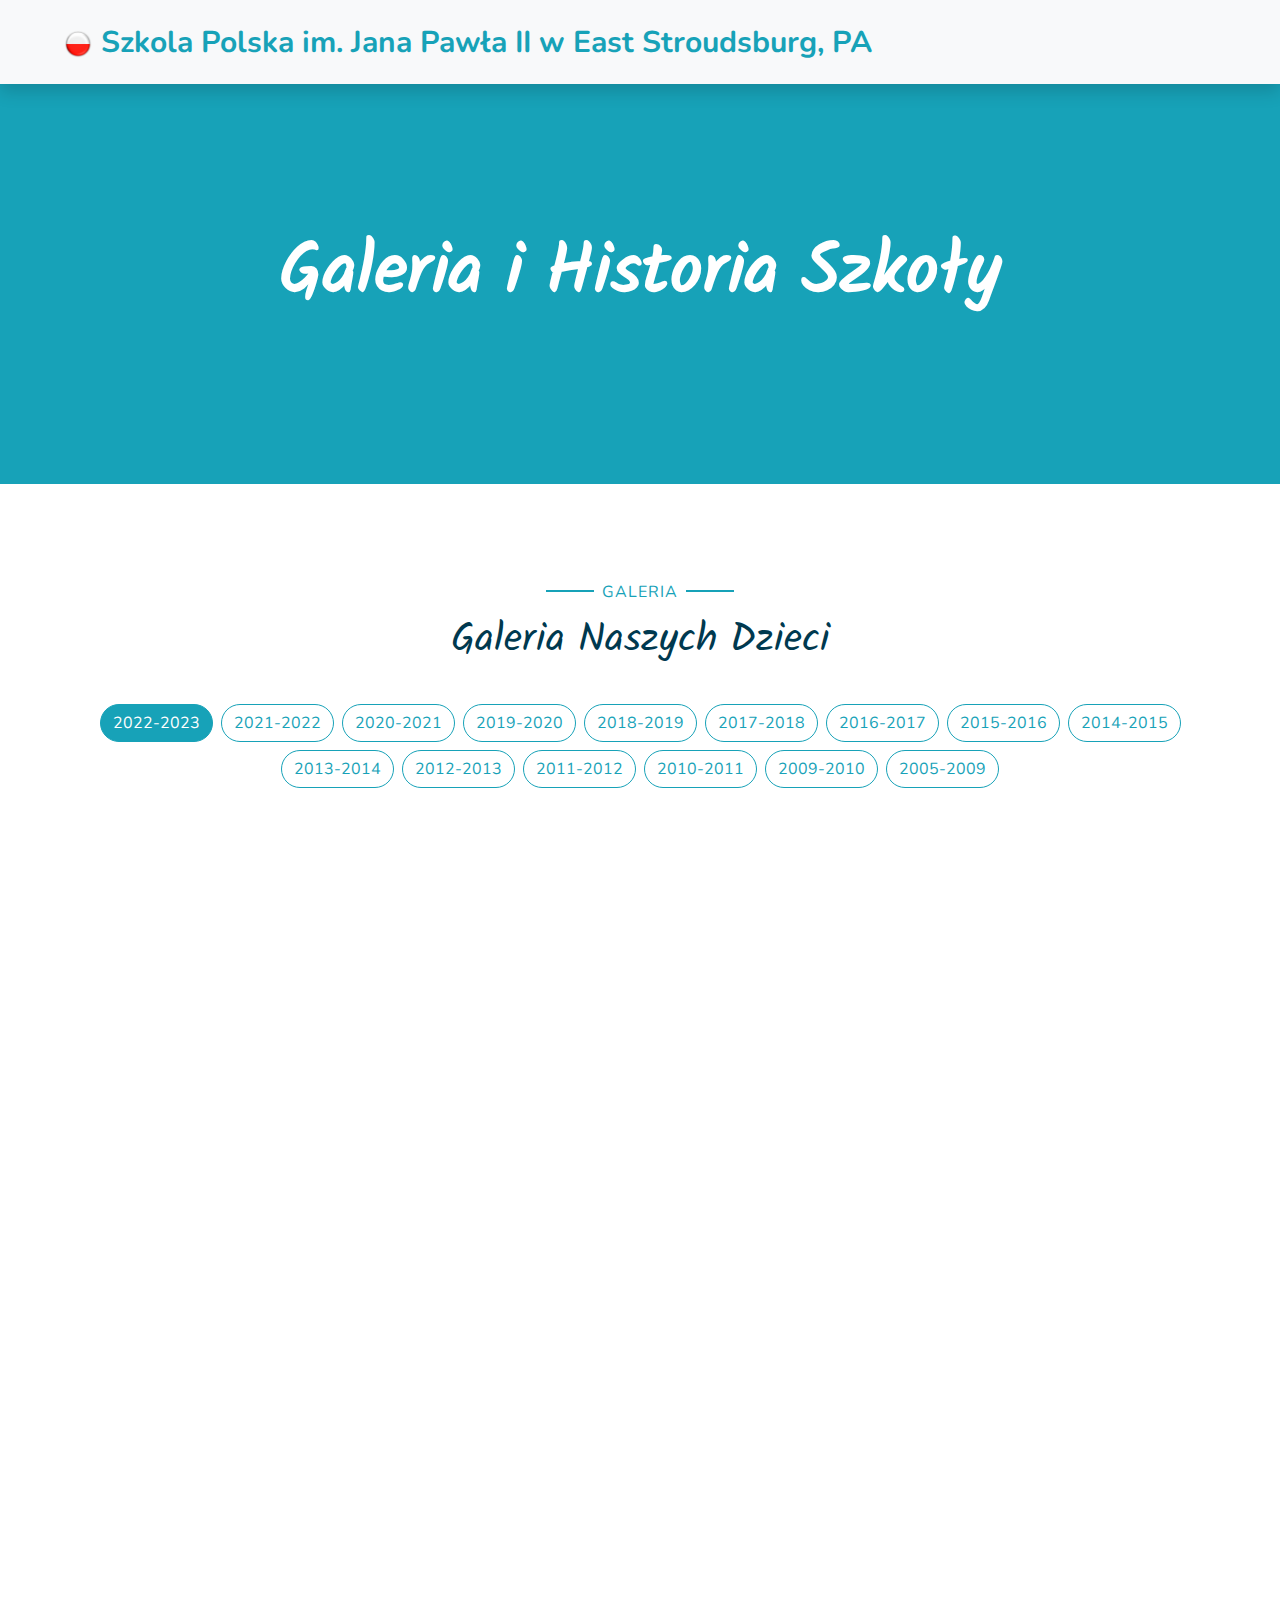
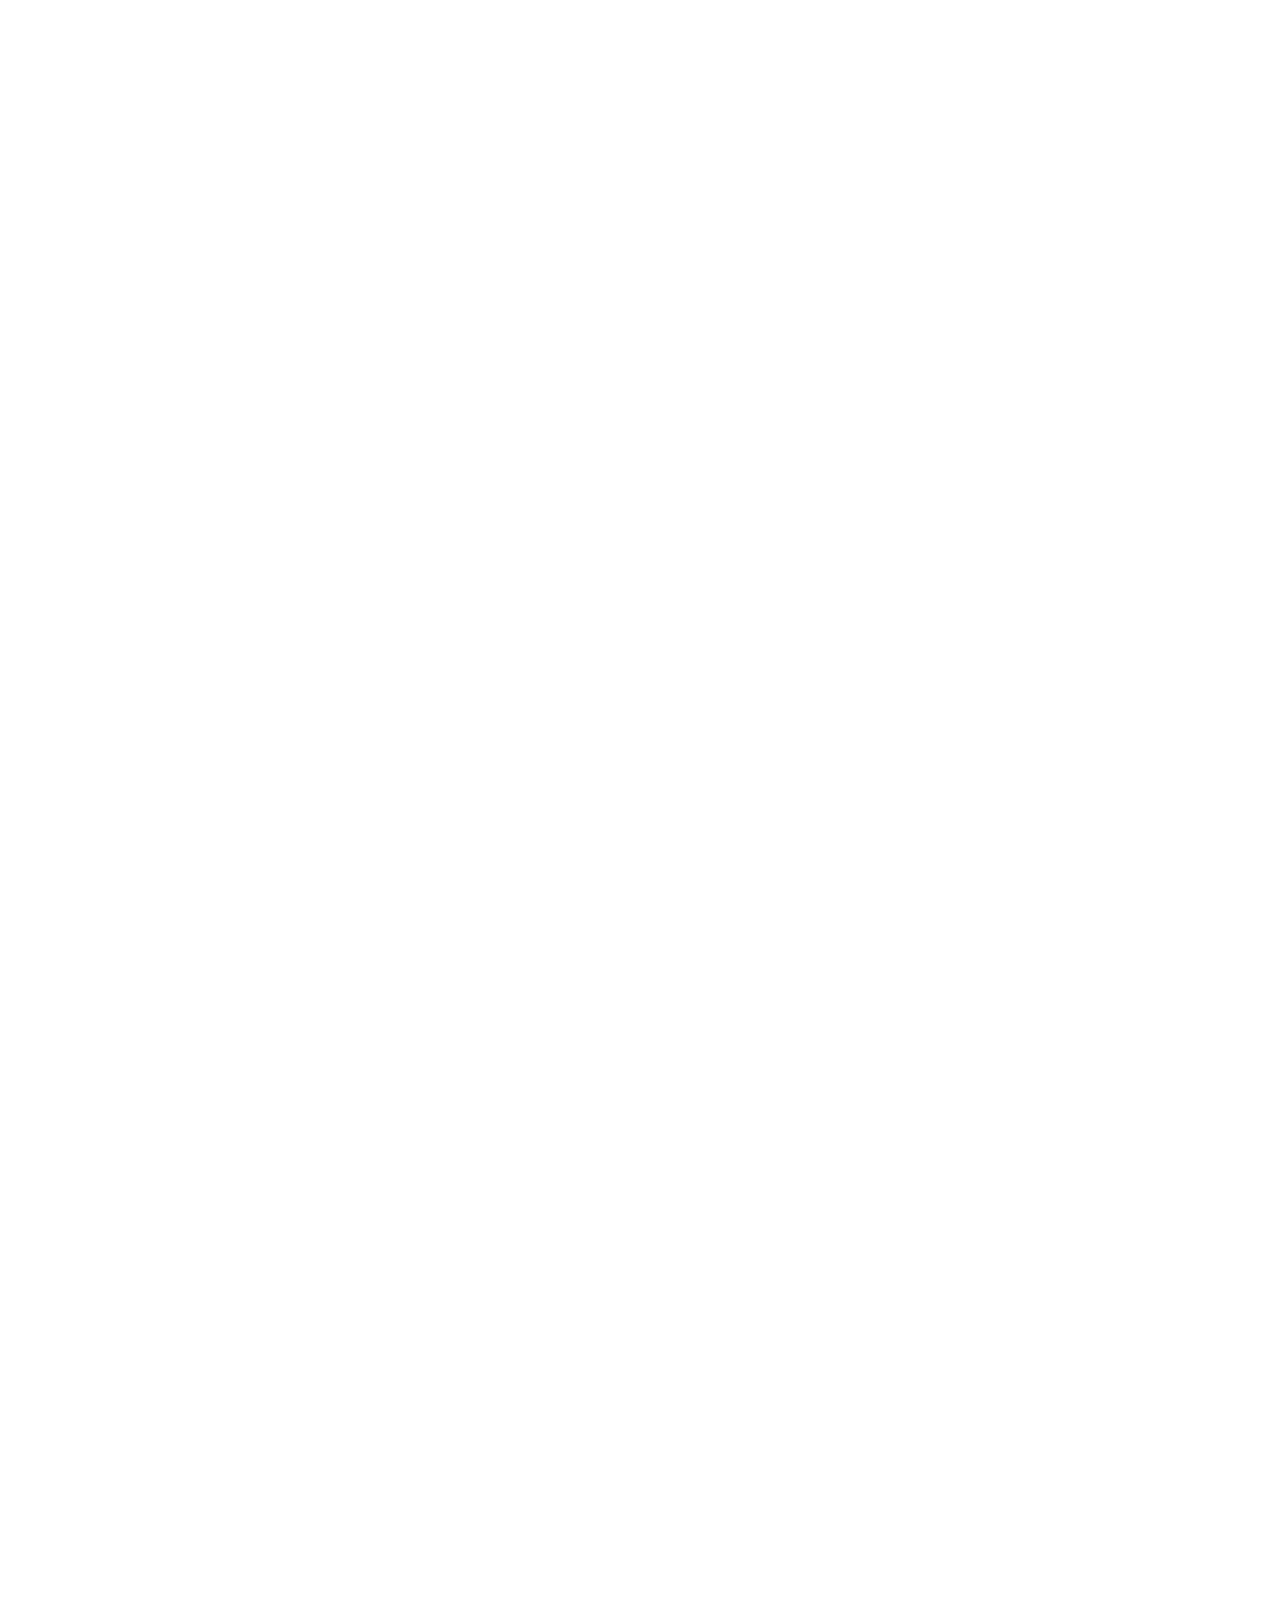
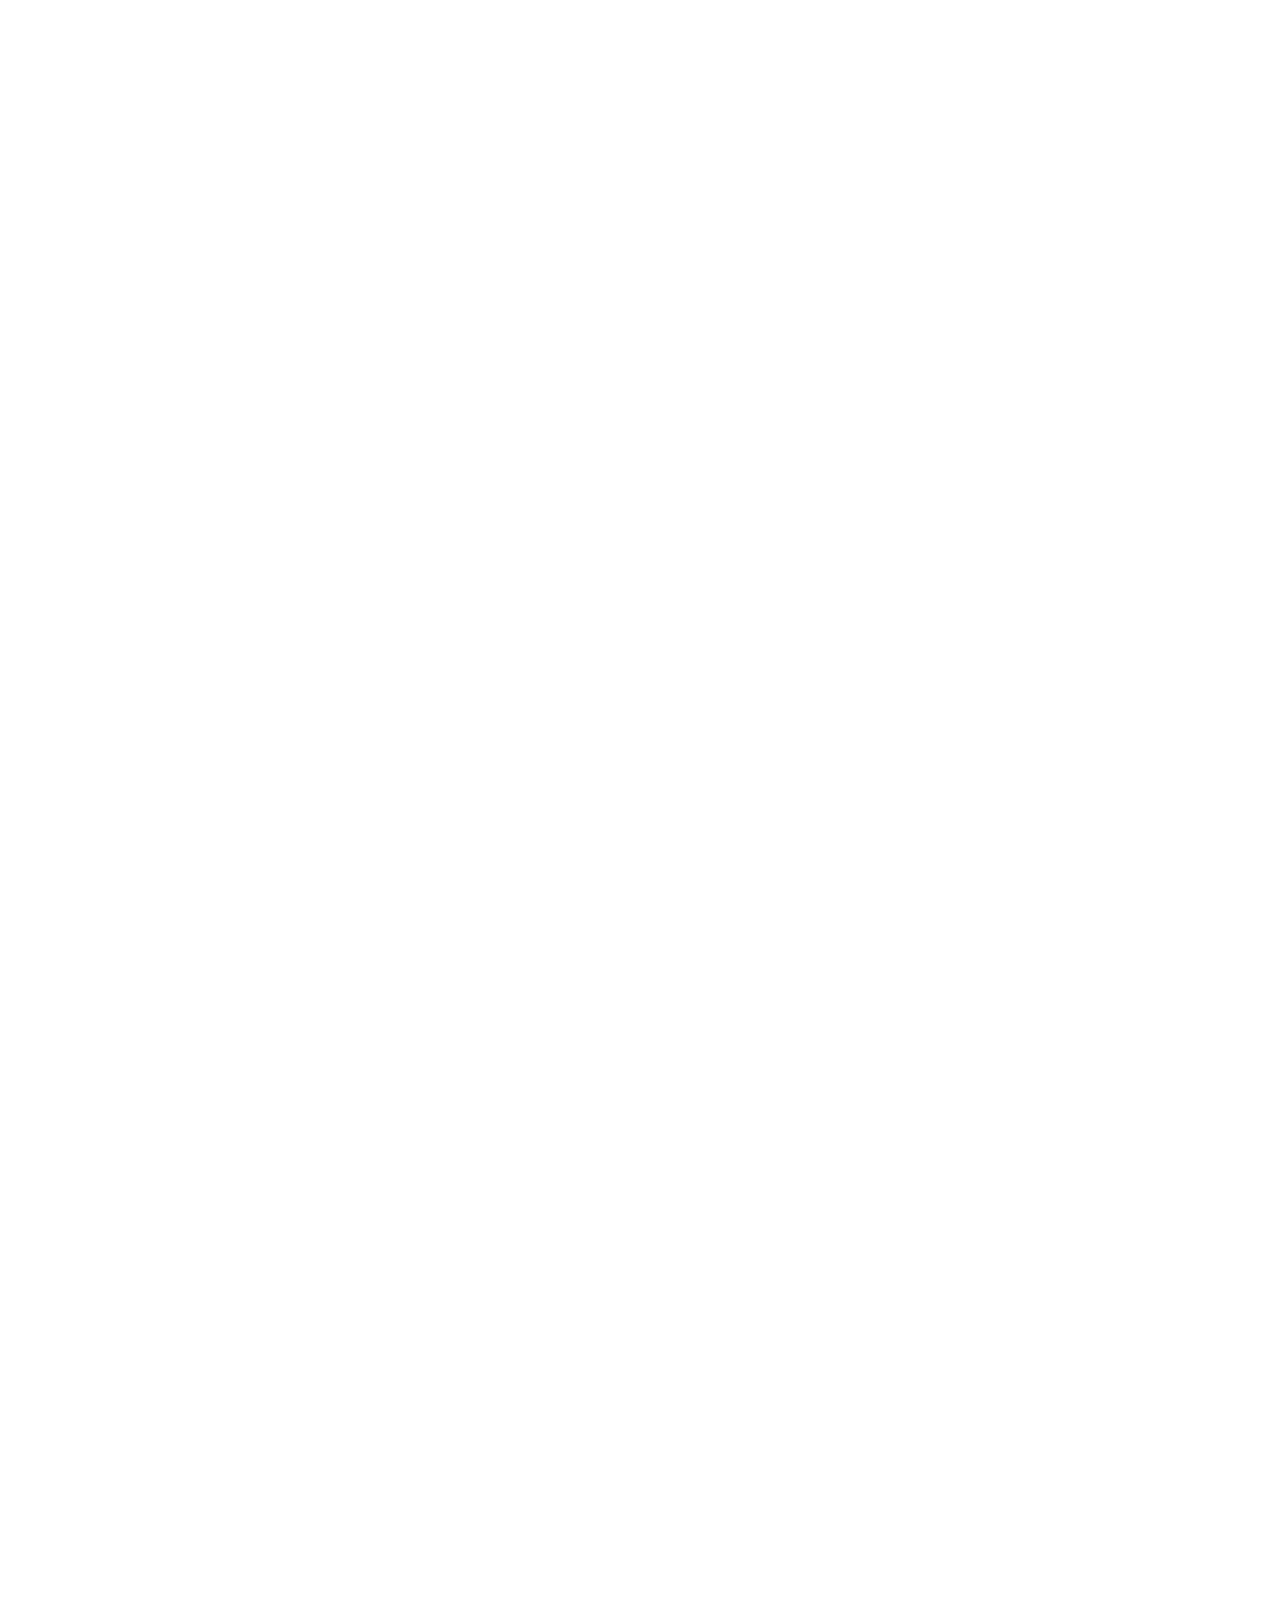
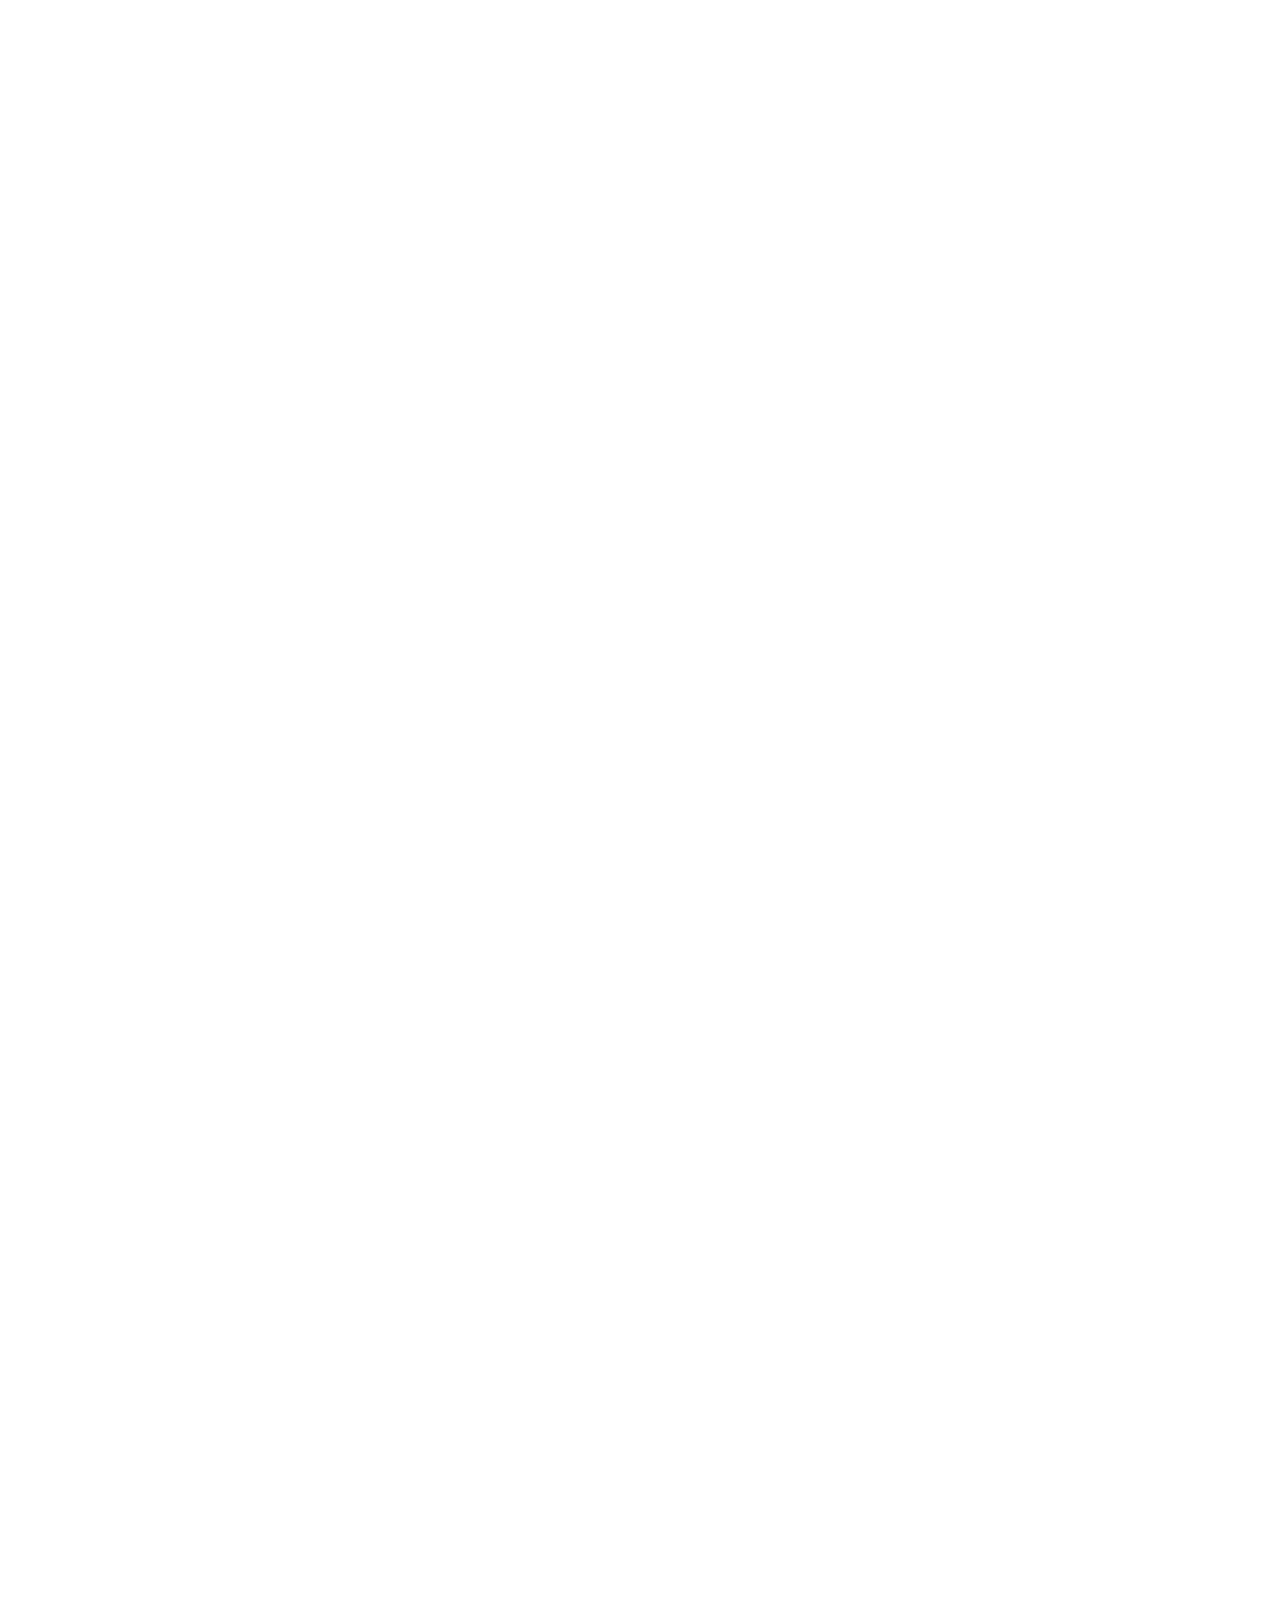
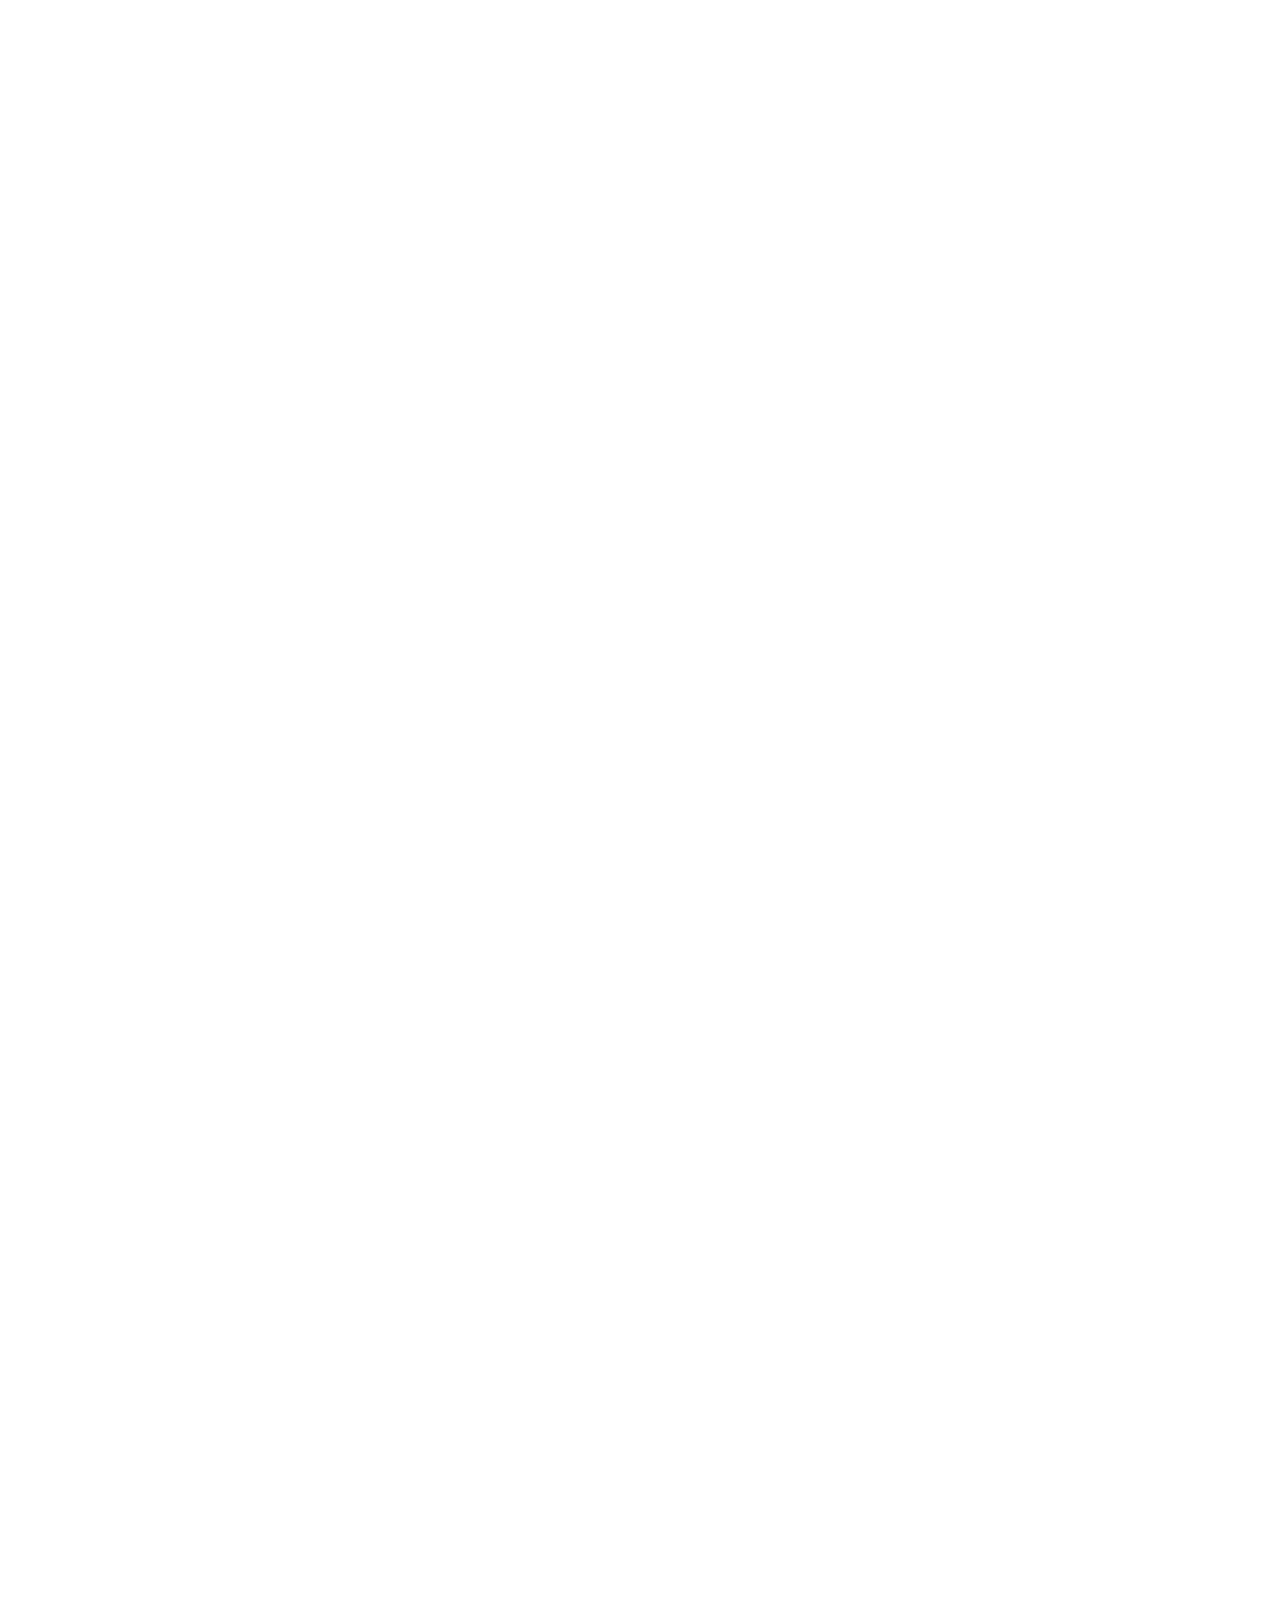
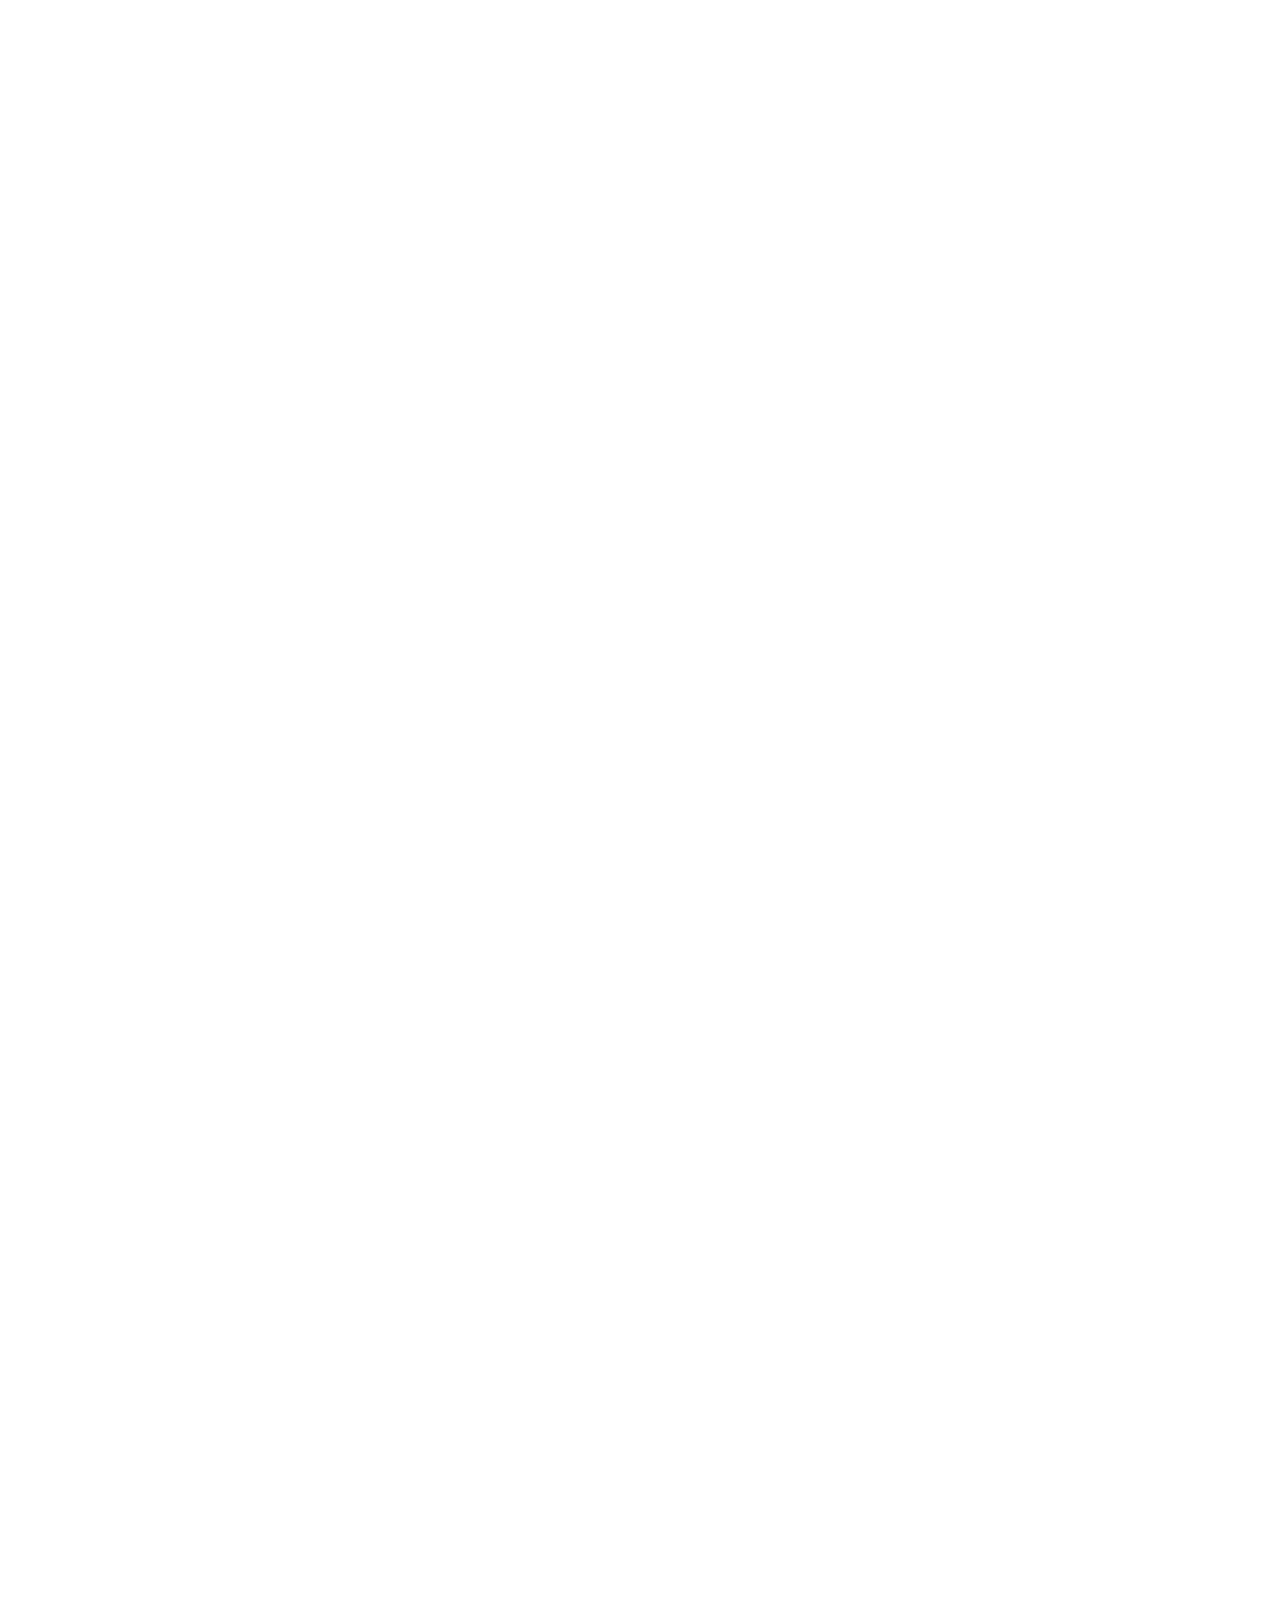
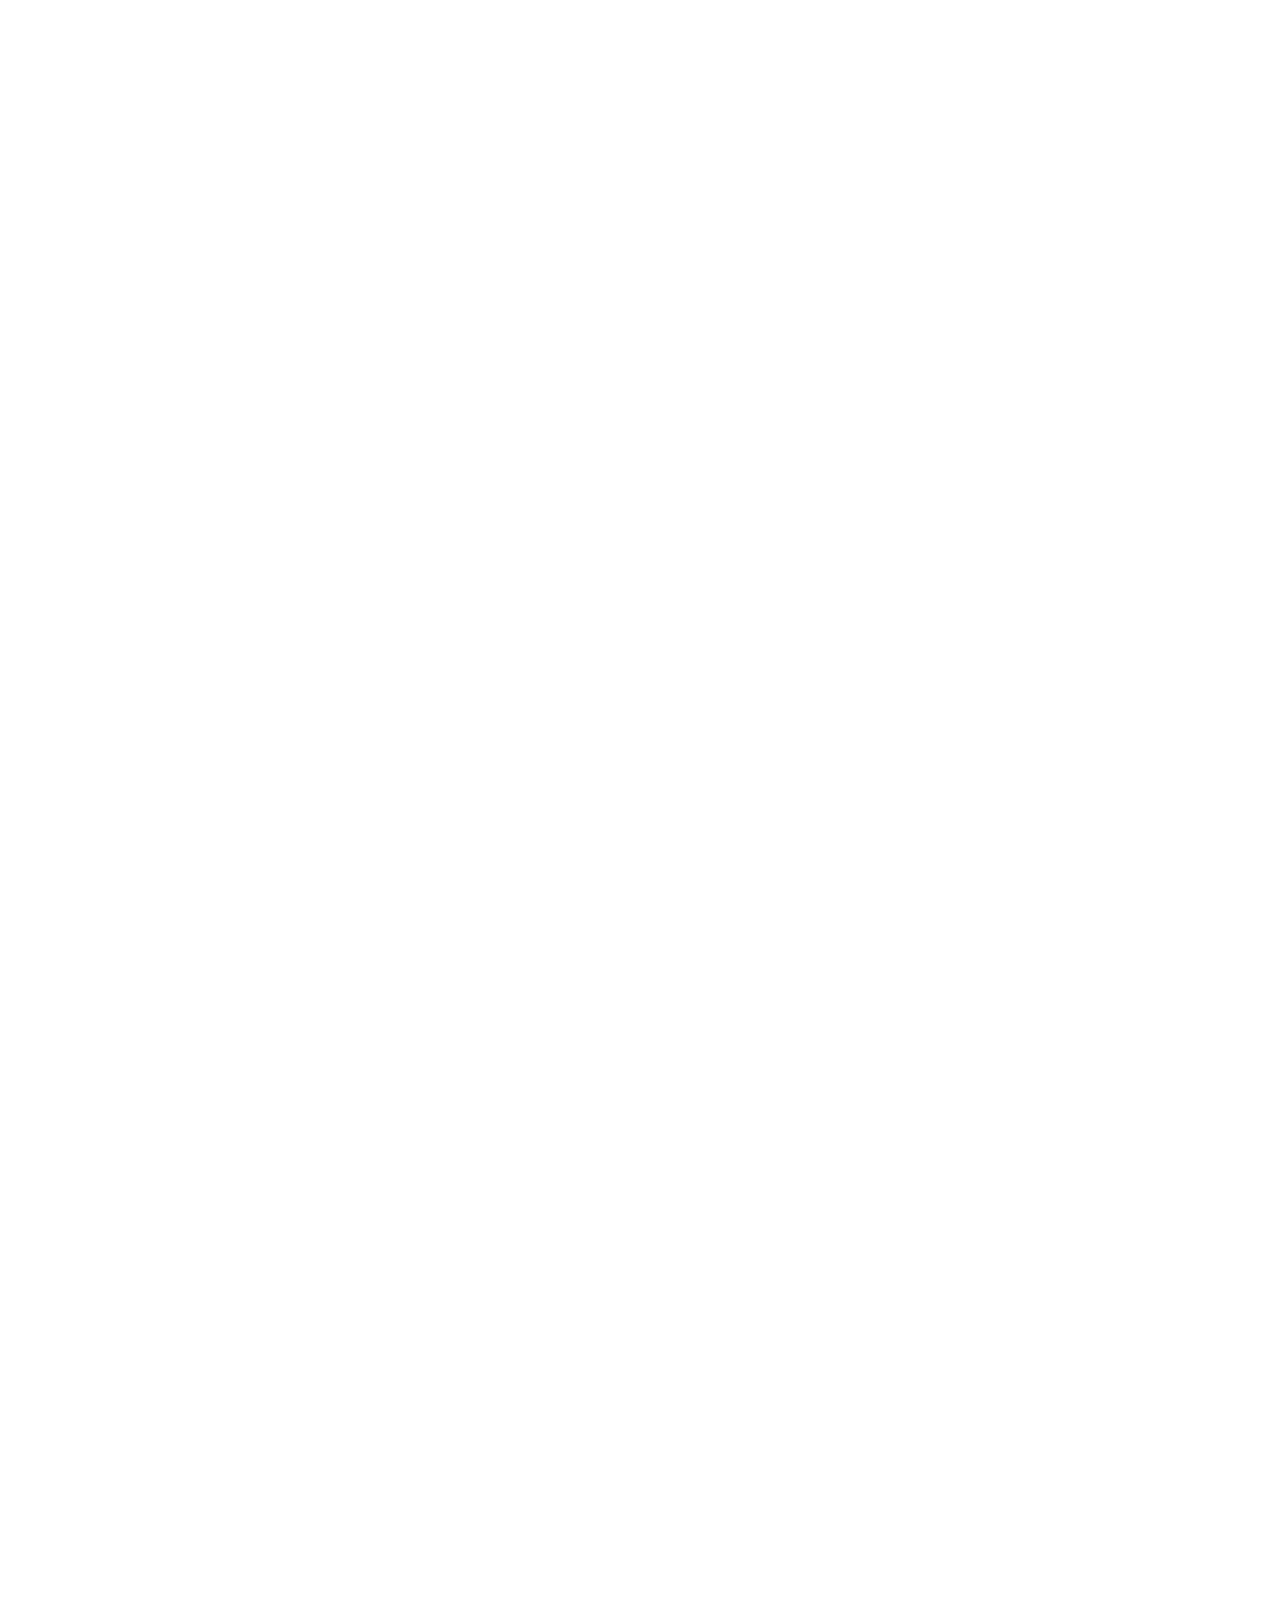
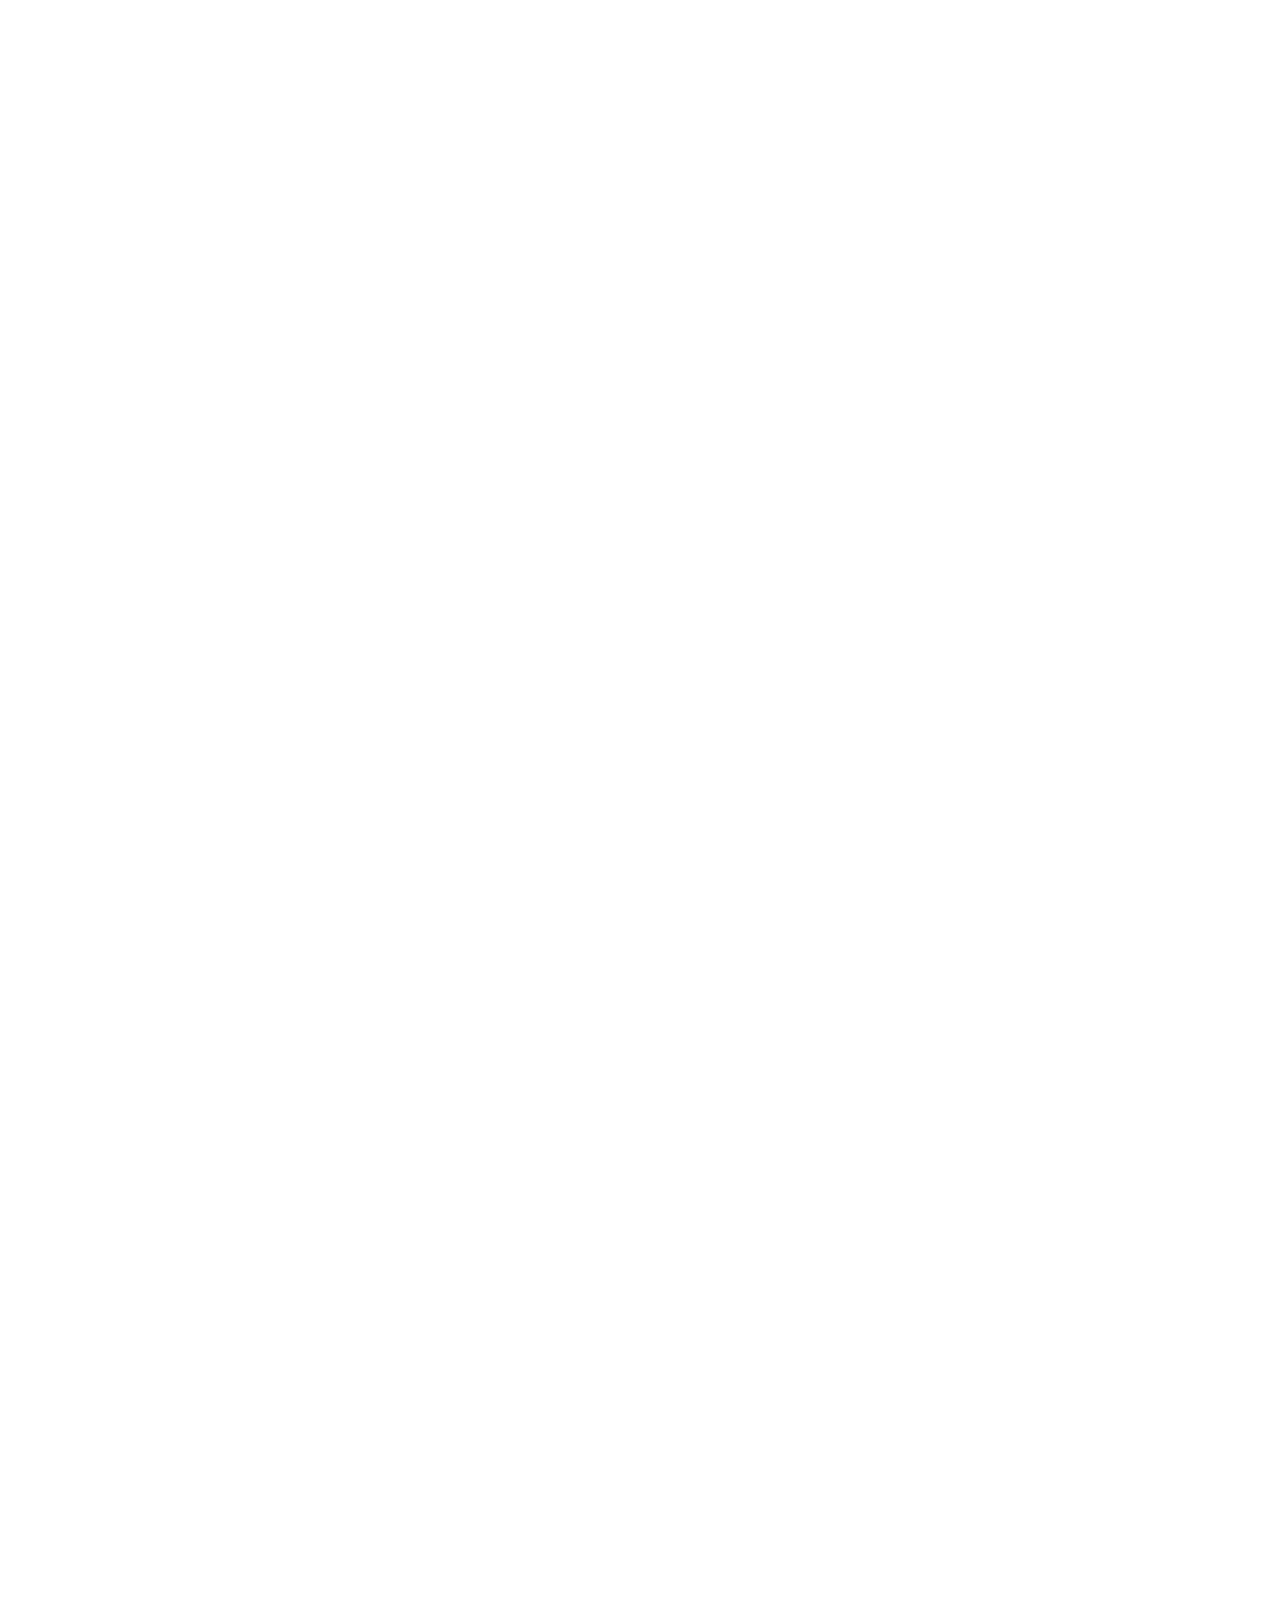
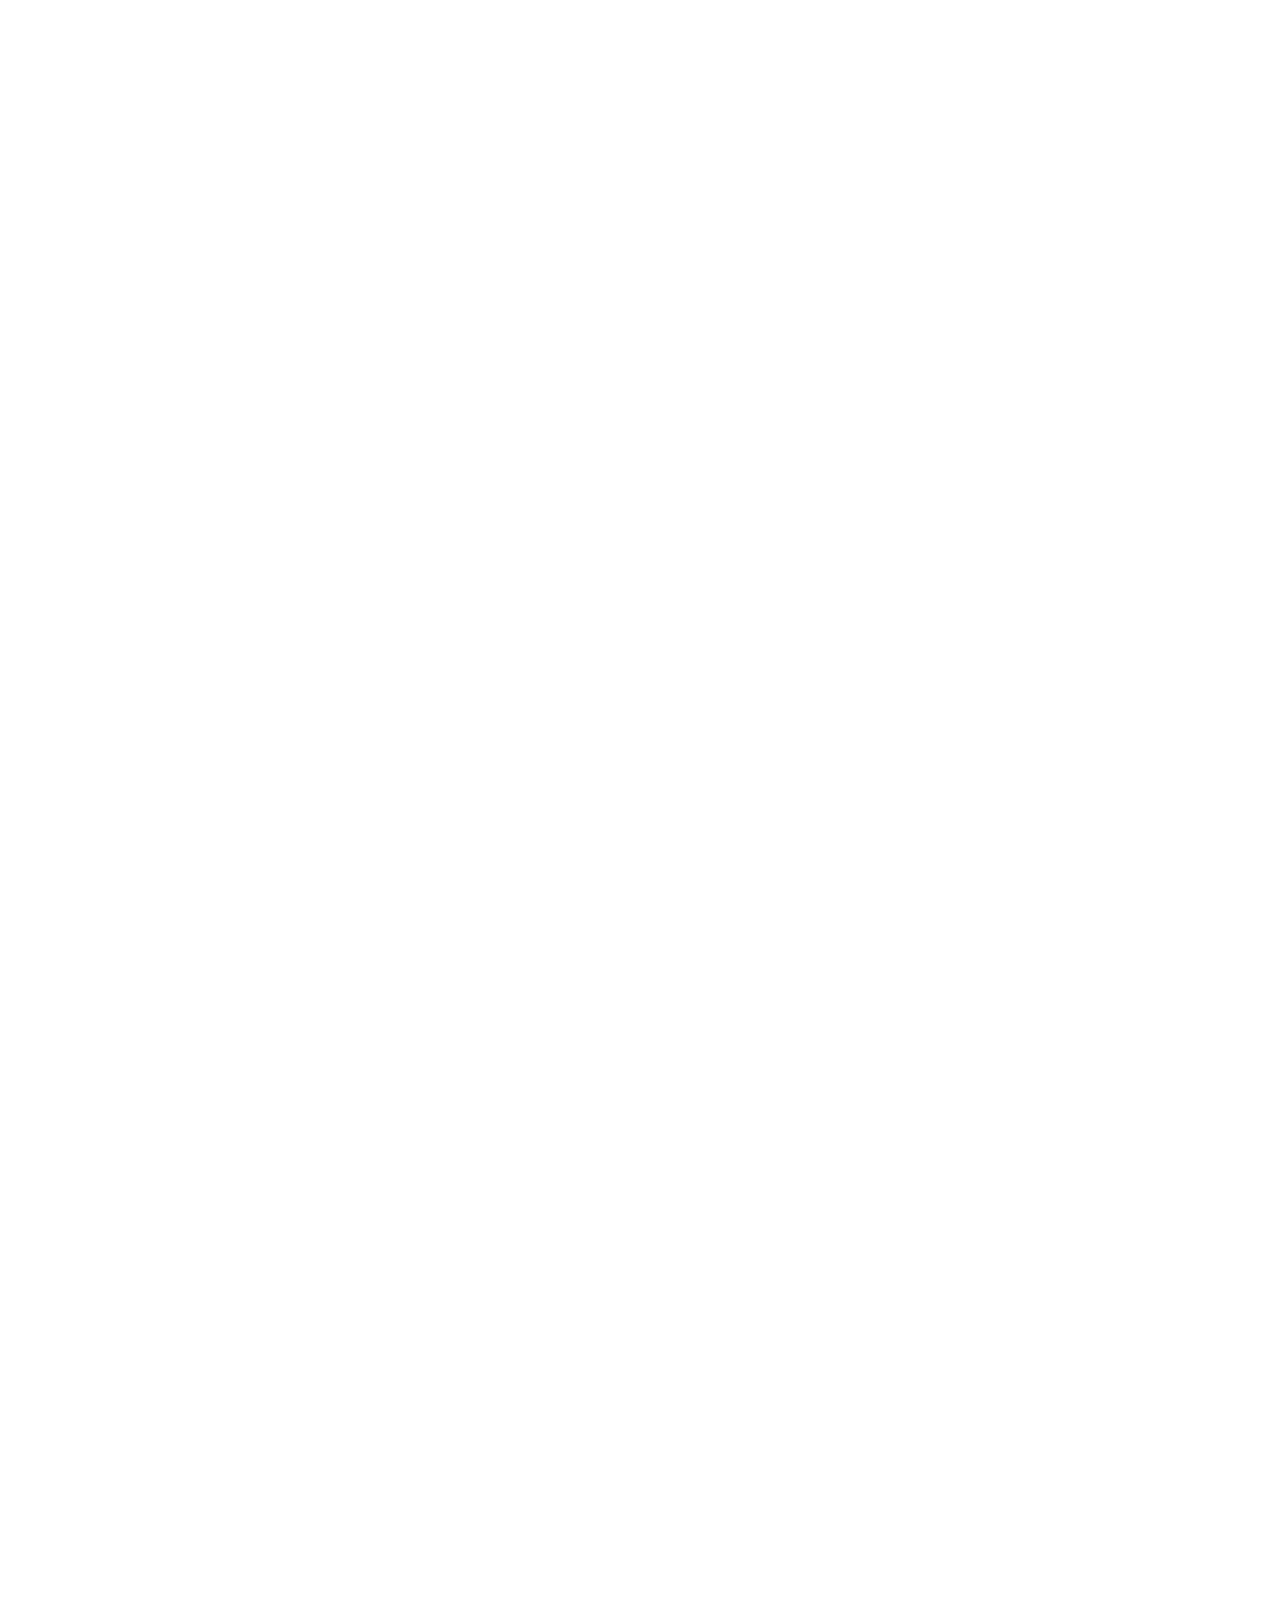
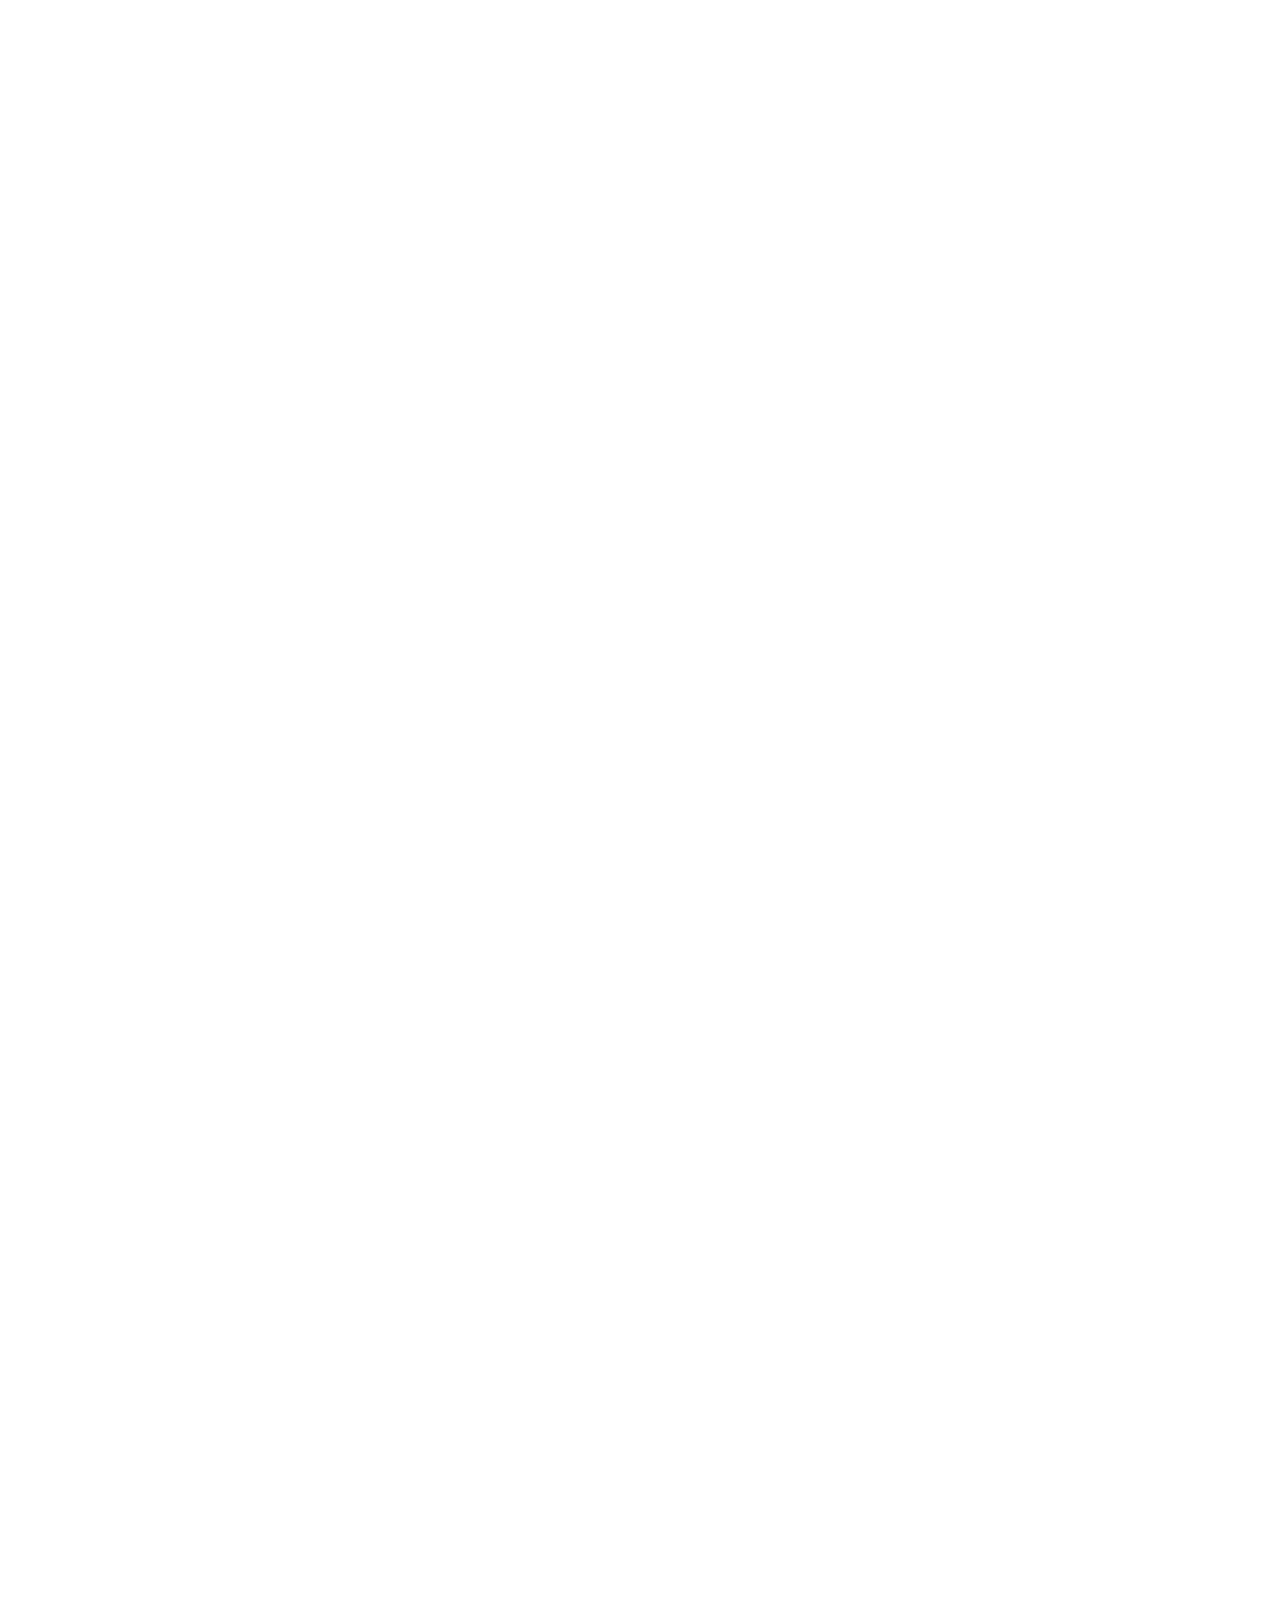
==== gallery.html @ e776a42b "swap font" ====
<!DOCTYPE html>
<html lang="en">
  <head>
    <meta charset="utf-8" />
    <meta name="referrer" content="no-referrer" />
    <meta
      http-equiv="Cache-Control"
      content="no-cache, no-store, must-revalidate"
    />
    <meta http-equiv="Pragma" content="no-cache" />
    <meta http-equiv="Expires" content="0" />
    <title>Polska Szkola - im. Jana Pawła II</title>
    <meta content="width=device-width, initial-scale=1.0" name="viewport" />
    <meta content="Free HTML Templates" name="keywords" />
    <meta content="Free HTML Templates" name="description" />

    <!-- Favicon -->
    <link href="img/polska-flaga.ico" rel="icon" />
    <!-- Google Web Fonts -->
    <link rel="preconnect" href="https://fonts.gstatic.com" />
    <link
      href="https://fonts.googleapis.com/css2?family=Solitreo&family=Nunito&display=swap"
      rel="stylesheet"
    />
    <!-- Font Awesome -->
    <link
      href="https://cdnjs.cloudflare.com/ajax/libs/font-awesome/5.10.0/css/all.min.css"
      rel="stylesheet"
    />
    <!-- Flaticon Font -->
    <link href="lib/flaticon/font/flaticon.css" rel="stylesheet" />
    <!-- Libraries Stylesheet -->
    <link href="lib/owlcarousel/assets/owl.carousel.min.css" rel="stylesheet" />
    <link href="lib/lightbox/lightbox.min.css" rel="stylesheet" />
    <!-- Customized Bootstrap Stylesheet -->
    <link href="css/style.css" rel="stylesheet" />
  </head>

  <body>
    <!-- Navbar Start -->
    <div class="container-fluid bg-light position-relative shadow" style="overflow:hidden">
      <nav
        class="navbar navbar-expand-lg bg-light navbar-light py-3 py-lg-0 px-0 px-lg-5"
      >
        <a
          href="/"
          class="navbar-brand font-weight-bold text-secondary"
          style="font-size: 30px;"
        >
          <img style="width: 30px;" src="img/polska-flaga.ico" alt="flag" />
          <span class="text-primary"
            >Szkola Polska im. Jana Pawła II w East Stroudsburg, PA</span
          >
        </a>
        <!-- <button type="button" class="navbar-toggler" data-toggle="collapse" data-target="#navbarCollapse">
              <span class="navbar-toggler-icon"></span>
          </button> -->
        <div class="collapse navbar-collapse justify-content-between">
          <div class="navbar-nav font-weight-bold mx-auto py-0">
            <div class="nav-item nav-link"><br /></div>
          </div>
        </div>
      </nav>
    </div>
    <!-- Navbar End -->

    <!-- Header Start -->
    <div class="container-fluid bg-primary mb-5">
      <div
        class="d-flex flex-column align-items-center justify-content-center"
        style="min-height: 400px;"
      >
        <h3 class="display-3 font-weight-bold text-white">Galeria i Historia Szkoły</h3>
      </div>
    </div>
    <!-- Header End -->

    <!-- Gallery Start -->
    <div class="container-fluid pt-5 pb-3">
      <div class="container">
        <div class="text-center pb-2">
          <p class="section-title px-5">
            <span class="px-2">Galeria</span>
          </p>
          <h1 class="mb-4">Galeria Naszych Dzieci</h1>
        </div>
        <div class="row">
          <div class="col-12 text-center mb-2">
            <ul class="list-inline mb-4" id="portfolio-flters">
              <!-- <li class="btn btn-outline-primary m-1 active" data-filter="*">
                All
              </li> -->
            </ul>
          </div>
        </div>
        <div class="row portfolio-container"></div>
      </div>
    </div>
    <!-- Gallery End -->

    <!-- Footer Start -->
    <div id="CONTACT" class="container-fluid bg-secondary text-white mt-5 py-5 px-sm-3 px-md-5">
        <div class="row pt-5">
            <div class="col-lg-3 col-md-6 mb-5">
                <span style="font-size: 40px; line-height: 40px;">
                    <span class="text-white">Szkoła Polska JP2</span>
                </span>
                <p>Wysoko wykwalifikowani, doswiadczeni w zakresie szkolnictwa polonijnego nauczyciele, którzy ciesza sie zaufaniem i sympatia dzieci i rodziców.</p>
                <div class="d-flex justify-content-start mt-4">
                  <a class="btn btn-outline-primary rounded-circle text-center mr-4 px-0" style="width: 52px; height: 52px; font-size: 30px" href="https://www.facebook.com/polskaszkola.stroudsburg"><i class="fab fa-facebook-f"></i></a>
                    <a class="btn btn-outline-primary rounded-circle text-center mr-4 px-0" style="width: 52px; height: 52px; font-size: 30px" href="/gallery.html"><i class="fas fa-images"></i></a>
                    <a class="btn btn-outline-primary rounded-circle text-center mr-4 px-0" style="width: 52px; height: 52px; font-size: 30px" href="https://www.youtube.com/channel/UCvEnMxy9qHsYucBud2TDb5Q"><i class="fab fa-youtube"></i></a>
                    <!-- <a class="btn btn-outline-primary rounded-circle text-center mr-2 px-0" style="width: 38px; height: 38px;" href="#"><i class="fab fa-instagram"></i></a> -->
                </div>
            </div>
            <div class="col-lg-5 col-md-10 mb-5">
                <div class="ml-5">
                    <h3 class="text-primary mb-4">Kontakt</h3>
                    <div class="d-flex">
                        <div>
                          <a href="https://goo.gl/maps/N4dKRcTR1ZM75dTo9">
                            <h4 class="fa fa-map-marker-alt text-primary"></h4>
                          </a>
                        </div>
                        <div class="pl-3">
                            <h5 class="text-white">Adres</h5>
                            <p>
                                Szkola Katolickiej przy Kosciele Sw. Mateusza<br />
                                200 Brodhead Avenue<br />
                                East Stroudsburg, PA 18301
                            </p>
                        </div>
                    </div>
                    <div class="d-flex">
                        <div>
                          <a href="mailto:szkolapolskajp2poconos@gmail.com">
                            <h4 class="fa fa-envelope text-primary"></h4>
                          </a>
                        </div>
                        <div class="pl-3">
                            <h5 class="text-white">Email</h5>
                            <p>szkolapolskajp2poconos@gmail.com</p>
                        </div>
                    </div>
                    <div class="d-flex">
                      <div>
                        <a href="tel:201-214-8335">
                          <h4 class="fa fa-phone-alt text-primary"></h4>
                        </a>
                      </div>
                        <div class="pl-3">
                            <h5 class="text-white">Dyrektor Szkoly</h5>
                            <p>201-214-8335</p>
                        </div>
                    </div>
                </div>
            </div>
            <div class="col-lg-3 col-md-6 mb-5">
                <h3 class="text-primary mb-4">Newsletter</h3>
                <fieldset id="Newsletter">
                    <div class="form-group">
                        <input type="email" class="form-control border-0 py-4" placeholder="Twój e-mail" />
                    </div>
                    <div>
                        <button onclick="submitAndDisable()" class="btn btn-primary btn-block border-0 py-3" type="submit">Zapisz się</button>
                    </div>
                </fieldset>
            </div>
        </div>
        <div class="container-fluid pt-5" style="border-top: 1px solid rgba(23, 162, 184, 0.2);">
            <p class="m-0 text-center text-white">
                &copy; <span class="text-primary font-weight-bold" href="#">polskaszkolajp2</span>. All Rights Reserved. Designed by
                <a class="text-primary font-weight-bold" href="https://htmlcodex.com">HTML Codex</a>
            </p>
        </div>
    </div>
    <!-- Footer End -->

    <!-- JavaScript Libraries -->
    <script src="https://code.jquery.com/jquery-3.4.1.min.js"></script>
    <script src="https://stackpath.bootstrapcdn.com/bootstrap/4.4.1/js/bootstrap.bundle.min.js"></script>
    <script src="lib/easing/easing.min.js"></script>
    <script src="lib/owlcarousel/owl.carousel.min.js"></script>
    <script src="lib/isotope/isotope.pkgd.min.js"></script>
    <script src="lib/lightbox/lightbox.min.js"></script>

    <!-- Template Javascript -->
    <script src="js/gallery.js"></script>
    <script src="js/newsletter.js"></script>
  </body>
</html>
---- lib/flaticon/font/flaticon.css ----
@font-face {
  font-family: "Flaticon";
  src: url("./Flaticon.eot");
  src: url("./Flaticon.eot?#iefix") format("embedded-opentype"),
       url("./Flaticon.woff2") format("woff2"),
       url("./Flaticon.woff") format("woff"),
       url("./Flaticon.ttf") format("truetype"),
       url("./Flaticon.svg#Flaticon") format("svg");
  font-weight: normal;
  font-style: normal;
}

@media screen and (-webkit-min-device-pixel-ratio:0) {
  @font-face {
    font-family: "Flaticon";
    src: url("./Flaticon.svg#Flaticon") format("svg");
  }
}

[class^="flaticon-"]:before, [class*=" flaticon-"]:before,
[class^="flaticon-"]:after, [class*=" flaticon-"]:after {   
  font-family: Flaticon;
        font-size: 20px;
font-style: normal;
margin-left: 20px;
}

.flaticon-001-swing:before { content: "\f100"; }
.flaticon-002-bricks:before { content: "\f101"; }
.flaticon-003-feeding-bottle:before { content: "\f102"; }
.flaticon-004-balloons:before { content: "\f103"; }
.flaticon-005-marker:before { content: "\f104"; }
.flaticon-006-spinning-top:before { content: "\f105"; }
.flaticon-007-sandbox:before { content: "\f106"; }
.flaticon-008-tambourine:before { content: "\f107"; }
.flaticon-009-bib:before { content: "\f108"; }
.flaticon-010-slide:before { content: "\f109"; }
.flaticon-011-mat:before { content: "\f10a"; }
.flaticon-012-kite:before { content: "\f10b"; }
.flaticon-013-brush:before { content: "\f10c"; }
.flaticon-014-blackboard:before { content: "\f10d"; }
.flaticon-015-potty:before { content: "\f10e"; }
.flaticon-016-apple:before { content: "\f10f"; }
.flaticon-017-toy-car:before { content: "\f110"; }
.flaticon-018-ball:before { content: "\f111"; }
.flaticon-019-pencil:before { content: "\f112"; }
.flaticon-020-rattle:before { content: "\f113"; }
.flaticon-021-juice-box:before { content: "\f114"; }
.flaticon-022-drum:before { content: "\f115"; }
.flaticon-023-girl:before { content: "\f116"; }
.flaticon-024-shape-toy:before { content: "\f117"; }
.flaticon-025-sandwich:before { content: "\f118"; }
.flaticon-026-paper-boat:before { content: "\f119"; }
.flaticon-027-xylophone:before { content: "\f11a"; }
.flaticon-028-kindergarten:before { content: "\f11b"; }
.flaticon-029-clock:before { content: "\f11c"; }
.flaticon-030-crayons:before { content: "\f11d"; }
.flaticon-031-bell:before { content: "\f11e"; }
.flaticon-032-book:before { content: "\f11f"; }
.flaticon-033-blocks:before { content: "\f120"; }
.flaticon-034-popsicle:before { content: "\f121"; }
.flaticon-035-table:before { content: "\f122"; }
.flaticon-036-boy:before { content: "\f123"; }
.flaticon-037-toys:before { content: "\f124"; }
.flaticon-038-locker:before { content: "\f125"; }
.flaticon-039-seesaw:before { content: "\f126"; }
.flaticon-040-puzzle:before { content: "\f127"; }
.flaticon-041-abacus:before { content: "\f128"; }
.flaticon-042-synthesizer:before { content: "\f129"; }
.flaticon-043-teddy-bear:before { content: "\f12a"; }
.flaticon-044-scissors:before { content: "\f12b"; }
.flaticon-045-cookies:before { content: "\f12c"; }
.flaticon-046-bucket:before { content: "\f12d"; }
.flaticon-047-backpack:before { content: "\f12e"; }
.flaticon-048-paper-plane:before { content: "\f12f"; }
.flaticon-049-cutlery:before { content: "\f130"; }
.flaticon-050-fence:before { content: "\f131"; }
---- css/style.css ----
/******* Bootstrap Theming ********/
/*!
 * Bootstrap v4.5.3 (https://getbootstrap.com/)
 * Copyright 2011-2020 The Bootstrap Authors
 * Copyright 2011-2020 Twitter, Inc.
 * Licensed under MIT (https://github.com/twbs/bootstrap/blob/main/LICENSE)
 */
:root {
  --blue: #007bff;
  --indigo: #6610f2;
  --purple: #6f42c1;
  --pink: #e83e8c;
  --red: #dc3545;
  --orange: #fd7e14;
  --yellow: #ffc107;
  --green: #28a745;
  --teal: #20c997;
  --cyan: #17a2b8;
  --white: #fff;
  --gray: #6c757d;
  --gray-dark: #343a40;
  --primary: #17a2b8;
  --secondary: #00394f;
  --success: #28a745;
  --info: #17a2b8;
  --warning: #ffc107;
  --danger: #dc3545;
  --light: #f8f9fa;
  --dark: #343a40;
  --breakpoint-xs: 0;
  --breakpoint-sm: 576px;
  --breakpoint-md: 768px;
  --breakpoint-lg: 992px;
  --breakpoint-xl: 1200px;
  --font-family-sans-serif: "Nunito", sans-serif;
  --font-family-monospace: SFMono-Regular, Menlo, Monaco, Consolas,
    "Liberation Mono", "Courier New", monospace;
}

*,
*::before,
*::after {
  box-sizing: border-box;
}

a {
  cursor: pointer;
}

html {
  font-family: sans-serif;
  line-height: 1.15;
  -webkit-text-size-adjust: 100%;
  -webkit-tap-highlight-color: rgba(0, 0, 0, 0);
}

article,
aside,
figcaption,
figure,
footer,
header,
hgroup,
main,
nav,
section {
  display: block;
}

body {
  margin: 0;
  font-family: "Nunito", sans-serif;
  font-size: 1rem;
  font-weight: 400;
  line-height: 1.5;
  color: #666666;
  text-align: left;
  background-color: #fff;
}

[tabindex="-1"]:focus:not(:focus-visible) {
  outline: 0 !important;
}

hr {
  box-sizing: content-box;
  height: 0;
  overflow: visible;
}

h1,
h2,
h3,
h4,
h5,
h6 {
  margin-top: 0;
  margin-bottom: 0.5rem;
}

p {
  margin-top: 0;
  margin-bottom: 1rem;
}

abbr[title],
abbr[data-original-title] {
  text-decoration: underline;
  text-decoration: underline dotted;
  cursor: help;
  border-bottom: 0;
  text-decoration-skip-ink: none;
}

address {
  margin-bottom: 1rem;
  font-style: normal;
  line-height: inherit;
}

ol,
ul,
dl {
  margin-top: 0;
  margin-bottom: 1rem;
}

ol ol,
ul ul,
ol ul,
ul ol {
  margin-bottom: 0;
}

dt {
  font-weight: 700;
}

dd {
  margin-bottom: 0.5rem;
  margin-left: 0;
}

blockquote {
  margin: 0 0 1rem;
}

b,
strong {
  font-weight: bolder;
}

small {
  font-size: 80%;
}

sub,
sup {
  position: relative;
  font-size: 75%;
  line-height: 0;
  vertical-align: baseline;
}

sub {
  bottom: -0.25em;
}

sup {
  top: -0.5em;
}

a {
  color: #17a2b8;
  text-decoration: none;
  background-color: transparent;
}

a:hover {
  color: #0f6674;
  text-decoration: underline;
}

a:not([href]):not([class]) {
  color: inherit;
  text-decoration: none;
}

a:not([href]):not([class]):hover {
  color: inherit;
  text-decoration: none;
}

pre,
code,
kbd,
samp {
  font-family: SFMono-Regular, Menlo, Monaco, Consolas, "Liberation Mono",
    "Courier New", monospace;
  font-size: 1em;
}

pre {
  margin-top: 0;
  margin-bottom: 1rem;
  overflow: auto;
  -ms-overflow-style: scrollbar;
}

figure {
  margin: 0 0 1rem;
}

img {
  vertical-align: middle;
  border-style: none;
}

svg {
  overflow: hidden;
  vertical-align: middle;
}

table {
  border-collapse: collapse;
}

caption {
  padding-top: 0.75rem;
  padding-bottom: 0.75rem;
  color: #6c757d;
  text-align: left;
  caption-side: bottom;
}

th {
  text-align: inherit;
  text-align: -webkit-match-parent;
}

label {
  display: inline-block;
  margin-bottom: 0.5rem;
}

button {
  border-radius: 0;
}

button:focus {
  outline: 1px dotted;
  outline: 5px auto -webkit-focus-ring-color;
}

input,
button,
select,
optgroup,
textarea {
  margin: 0;
  font-family: inherit;
  font-size: inherit;
  line-height: inherit;
}

button,
input {
  overflow: visible;
}

button,
select {
  text-transform: none;
}

[role="button"] {
  cursor: pointer;
}

select {
  word-wrap: normal;
}

button,
[type="button"],
[type="reset"],
[type="submit"] {
  -webkit-appearance: button;
}

button:not(:disabled),
[type="button"]:not(:disabled),
[type="reset"]:not(:disabled),
[type="submit"]:not(:disabled) {
  cursor: pointer;
}

button::-moz-focus-inner,
[type="button"]::-moz-focus-inner,
[type="reset"]::-moz-focus-inner,
[type="submit"]::-moz-focus-inner {
  padding: 0;
  border-style: none;
}

input[type="radio"],
input[type="checkbox"] {
  box-sizing: border-box;
  padding: 0;
}

textarea {
  overflow: auto;
  resize: vertical;
}

fieldset {
  min-width: 0;
  padding: 0;
  margin: 0;
  border: 0;
}

legend {
  display: block;
  width: 100%;
  max-width: 100%;
  padding: 0;
  margin-bottom: 0.5rem;
  font-size: 1.5rem;
  line-height: inherit;
  color: inherit;
  white-space: normal;
}

@media (max-width: 1200px) {
  legend {
    font-size: calc(1.275rem + 0.3vw);
  }
}

progress {
  vertical-align: baseline;
}

[type="number"]::-webkit-inner-spin-button,
[type="number"]::-webkit-outer-spin-button {
  height: auto;
}

[type="search"] {
  outline-offset: -2px;
  -webkit-appearance: none;
}

[type="search"]::-webkit-search-decoration {
  -webkit-appearance: none;
}

::-webkit-file-upload-button {
  font: inherit;
  -webkit-appearance: button;
}

output {
  display: inline-block;
}

summary {
  display: list-item;
  cursor: pointer;
}

template {
  display: none;
}

[hidden] {
  display: none !important;
}

h1,
h2,
h3,
h4,
h5,
h6,
.h1,
.h2,
.h3,
.h4,
.h5,
.h6 {
  margin-bottom: 0.5rem;
  font-family: "Solitreo", cursive;
  font-weight: normal;
  line-height: 1.2;
  color: #00394f;
}

h1,
.h1 {
  font-size: 2.5rem;
}

@media (max-width: 1200px) {
  h1,
  .h1 {
    font-size: calc(1.375rem + 1.5vw);
  }
}

h2,
.h2 {
  font-size: 2rem;
}

@media (max-width: 1200px) {
  h2,
  .h2 {
    font-size: calc(1.325rem + 0.9vw);
  }
}

h3,
.h3 {
  font-size: 1.75rem;
}

@media (max-width: 1200px) {
  h3,
  .h3 {
    font-size: calc(1.3rem + 0.6vw);
  }
}

h4,
.h4 {
  font-size: 1.5rem;
}

@media (max-width: 1200px) {
  h4,
  .h4 {
    font-size: calc(1.275rem + 0.3vw);
  }
}

h5,
.h5 {
  font-size: 1.25rem;
}

h6,
.h6 {
  font-size: 1rem;
}

.lead {
  font-size: 1.25rem;
  font-weight: 300;
}

.display-1 {
  font-size: 6rem;
  font-weight: 300;
  line-height: 1.2;
}

@media (max-width: 1200px) {
  .display-1 {
    font-size: calc(1.725rem + 5.7vw);
  }
}

.display-2 {
  font-size: 5.5rem;
  font-weight: 300;
  line-height: 1.2;
}

@media (max-width: 1200px) {
  .display-2 {
    font-size: calc(1.675rem + 5.1vw);
  }
}

.display-3 {
  font-size: 4.5rem;
  font-weight: 300;
  line-height: 1.2;
}

@media (max-width: 1200px) {
  .display-3 {
    font-size: calc(1.575rem + 3.9vw);
  }
}

.display-4 {
  font-size: 3.5rem;
  font-weight: 300;
  line-height: 1.2;
}

@media (max-width: 1200px) {
  .display-4 {
    font-size: calc(1.475rem + 2.7vw);
  }
}

hr {
  margin-top: 1rem;
  margin-bottom: 1rem;
  border: 0;
  border-top: 1px solid rgba(0, 0, 0, 0.1);
}

small,
.small {
  font-size: 80%;
  font-weight: 400;
}

mark,
.mark {
  padding: 0.2em;
  background-color: #fcf8e3;
}

.list-unstyled {
  padding-left: 0;
  list-style: none;
}

.list-inline {
  padding-left: 0;
  list-style: none;
}

.list-inline-item {
  display: inline-block;
}

.list-inline-item:not(:last-child) {
  margin-right: 0.5rem;
}

.initialism {
  font-size: 90%;
  text-transform: uppercase;
}

.blockquote {
  margin-bottom: 1rem;
  font-size: 1.25rem;
}

.blockquote-footer {
  display: block;
  font-size: 80%;
  color: #6c757d;
}

.blockquote-footer::before {
  content: "\2014\00A0";
}

.img-fluid {
  max-width: 100%;
  height: auto;
}

.img-thumbnail {
  padding: 0.25rem;
  background-color: #fff;
  border: 1px solid #dee2e6;
  border-radius: 5px;
  max-width: 100%;
  height: auto;
}

.figure {
  display: inline-block;
}

.figure-img {
  margin-bottom: 0.5rem;
  line-height: 1;
}

.figure-caption {
  font-size: 90%;
  color: #6c757d;
}

code {
  font-size: 87.5%;
  color: #e83e8c;
  word-wrap: break-word;
}

a > code {
  color: inherit;
}

kbd {
  padding: 0.2rem 0.4rem;
  font-size: 87.5%;
  color: #fff;
  background-color: #212529;
  border-radius: 0.2rem;
}

kbd kbd {
  padding: 0;
  font-size: 100%;
  font-weight: 700;
}

pre {
  display: block;
  font-size: 87.5%;
  color: #212529;
}

pre code {
  font-size: inherit;
  color: inherit;
  word-break: normal;
}

.pre-scrollable {
  max-height: 340px;
  overflow-y: scroll;
}

.container,
.container-fluid,
.container-sm,
.container-md,
.container-lg,
.container-xl {
  width: 100%;
  padding-right: 15px;
  padding-left: 15px;
  margin-right: auto;
  margin-left: auto;
}

@media (min-width: 576px) {
  .container,
  .container-sm {
    max-width: 540px;
  }
}

@media (min-width: 768px) {
  .container,
  .container-sm,
  .container-md {
    max-width: 720px;
  }
}

@media (min-width: 992px) {
  .container,
  .container-sm,
  .container-md,
  .container-lg {
    max-width: 960px;
  }
}

@media (min-width: 1200px) {
  .container,
  .container-sm,
  .container-md,
  .container-lg,
  .container-xl {
    max-width: 1140px;
  }
}

.row {
  display: flex;
  flex-wrap: wrap;
  margin-right: -15px;
  margin-left: -15px;
}

.no-gutters {
  margin-right: 0;
  margin-left: 0;
}

.no-gutters > .col,
.no-gutters > [class*="col-"] {
  padding-right: 0;
  padding-left: 0;
}

.col-1,
.col-2,
.col-3,
.col-4,
.col-5,
.col-6,
.col-7,
.col-8,
.col-9,
.col-10,
.col-11,
.col-12,
.col,
.col-auto,
.col-sm-1,
.col-sm-2,
.col-sm-3,
.col-sm-4,
.col-sm-5,
.col-sm-6,
.col-sm-7,
.col-sm-8,
.col-sm-9,
.col-sm-10,
.col-sm-11,
.col-sm-12,
.col-sm,
.col-sm-auto,
.col-md-1,
.col-md-2,
.col-md-3,
.col-md-4,
.col-md-5,
.col-md-6,
.col-md-7,
.col-md-8,
.col-md-9,
.col-md-10,
.col-md-11,
.col-md-12,
.col-md,
.col-md-auto,
.col-lg-1,
.col-lg-2,
.col-lg-3,
.col-lg-4,
.col-lg-5,
.col-lg-6,
.col-lg-7,
.col-lg-8,
.col-lg-9,
.col-lg-10,
.col-lg-11,
.col-lg-12,
.col-lg,
.col-lg-auto,
.col-xl-1,
.col-xl-2,
.col-xl-3,
.col-xl-4,
.col-xl-5,
.col-xl-6,
.col-xl-7,
.col-xl-8,
.col-xl-9,
.col-xl-10,
.col-xl-11,
.col-xl-12,
.col-xl,
.col-xl-auto {
  position: relative;
  width: 100%;
  padding-right: 15px;
  padding-left: 15px;
}

.col {
  flex-basis: 0;
  flex-grow: 1;
  max-width: 100%;
}

.row-cols-1 > * {
  flex: 0 0 100%;
  max-width: 100%;
}

.row-cols-2 > * {
  flex: 0 0 50%;
  max-width: 50%;
}

.row-cols-3 > * {
  flex: 0 0 33.33333%;
  max-width: 33.33333%;
}

.row-cols-4 > * {
  flex: 0 0 25%;
  max-width: 25%;
}

.row-cols-5 > * {
  flex: 0 0 20%;
  max-width: 20%;
}

.row-cols-6 > * {
  flex: 0 0 16.66667%;
  max-width: 16.66667%;
}

.col-auto {
  flex: 0 0 auto;
  width: auto;
  max-width: 100%;
}

.col-1 {
  flex: 0 0 8.33333%;
  max-width: 8.33333%;
}

.col-2 {
  flex: 0 0 16.66667%;
  max-width: 16.66667%;
}

.col-3 {
  flex: 0 0 25%;
  max-width: 25%;
}

.col-4 {
  flex: 0 0 33.33333%;
  max-width: 33.33333%;
}

.col-5 {
  flex: 0 0 41.66667%;
  max-width: 41.66667%;
}

.col-6 {
  flex: 0 0 50%;
  max-width: 50%;
}

.col-7 {
  flex: 0 0 58.33333%;
  max-width: 58.33333%;
}

.col-8 {
  flex: 0 0 66.66667%;
  max-width: 66.66667%;
}

.col-9 {
  flex: 0 0 75%;
  max-width: 75%;
}

.col-10 {
  flex: 0 0 83.33333%;
  max-width: 83.33333%;
}

.col-11 {
  flex: 0 0 91.66667%;
  max-width: 91.66667%;
}

.col-12 {
  flex: 0 0 100%;
  max-width: 100%;
}

.order-first {
  order: -1;
}

.order-last {
  order: 13;
}

.order-0 {
  order: 0;
}

.order-1 {
  order: 1;
}

.order-2 {
  order: 2;
}

.order-3 {
  order: 3;
}

.order-4 {
  order: 4;
}

.order-5 {
  order: 5;
}

.order-6 {
  order: 6;
}

.order-7 {
  order: 7;
}

.order-8 {
  order: 8;
}

.order-9 {
  order: 9;
}

.order-10 {
  order: 10;
}

.order-11 {
  order: 11;
}

.order-12 {
  order: 12;
}

.offset-1 {
  margin-left: 8.33333%;
}

.offset-2 {
  margin-left: 16.66667%;
}

.offset-3 {
  margin-left: 25%;
}

.offset-4 {
  margin-left: 33.33333%;
}

.offset-5 {
  margin-left: 41.66667%;
}

.offset-6 {
  margin-left: 50%;
}

.offset-7 {
  margin-left: 58.33333%;
}

.offset-8 {
  margin-left: 66.66667%;
}

.offset-9 {
  margin-left: 75%;
}

.offset-10 {
  margin-left: 83.33333%;
}

.offset-11 {
  margin-left: 91.66667%;
}

@media (min-width: 576px) {
  .col-sm {
    flex-basis: 0;
    flex-grow: 1;
    max-width: 100%;
  }
  .row-cols-sm-1 > * {
    flex: 0 0 100%;
    max-width: 100%;
  }
  .row-cols-sm-2 > * {
    flex: 0 0 50%;
    max-width: 50%;
  }
  .row-cols-sm-3 > * {
    flex: 0 0 33.33333%;
    max-width: 33.33333%;
  }
  .row-cols-sm-4 > * {
    flex: 0 0 25%;
    max-width: 25%;
  }
  .row-cols-sm-5 > * {
    flex: 0 0 20%;
    max-width: 20%;
  }
  .row-cols-sm-6 > * {
    flex: 0 0 16.66667%;
    max-width: 16.66667%;
  }
  .col-sm-auto {
    flex: 0 0 auto;
    width: auto;
    max-width: 100%;
  }
  .col-sm-1 {
    flex: 0 0 8.33333%;
    max-width: 8.33333%;
  }
  .col-sm-2 {
    flex: 0 0 16.66667%;
    max-width: 16.66667%;
  }
  .col-sm-3 {
    flex: 0 0 25%;
    max-width: 25%;
  }
  .col-sm-4 {
    flex: 0 0 33.33333%;
    max-width: 33.33333%;
  }
  .col-sm-5 {
    flex: 0 0 41.66667%;
    max-width: 41.66667%;
  }
  .col-sm-6 {
    flex: 0 0 50%;
    max-width: 50%;
  }
  .col-sm-7 {
    flex: 0 0 58.33333%;
    max-width: 58.33333%;
  }
  .col-sm-8 {
    flex: 0 0 66.66667%;
    max-width: 66.66667%;
  }
  .col-sm-9 {
    flex: 0 0 75%;
    max-width: 75%;
  }
  .col-sm-10 {
    flex: 0 0 83.33333%;
    max-width: 83.33333%;
  }
  .col-sm-11 {
    flex: 0 0 91.66667%;
    max-width: 91.66667%;
  }
  .col-sm-12 {
    flex: 0 0 100%;
    max-width: 100%;
  }
  .order-sm-first {
    order: -1;
  }
  .order-sm-last {
    order: 13;
  }
  .order-sm-0 {
    order: 0;
  }
  .order-sm-1 {
    order: 1;
  }
  .order-sm-2 {
    order: 2;
  }
  .order-sm-3 {
    order: 3;
  }
  .order-sm-4 {
    order: 4;
  }
  .order-sm-5 {
    order: 5;
  }
  .order-sm-6 {
    order: 6;
  }
  .order-sm-7 {
    order: 7;
  }
  .order-sm-8 {
    order: 8;
  }
  .order-sm-9 {
    order: 9;
  }
  .order-sm-10 {
    order: 10;
  }
  .order-sm-11 {
    order: 11;
  }
  .order-sm-12 {
    order: 12;
  }
  .offset-sm-0 {
    margin-left: 0;
  }
  .offset-sm-1 {
    margin-left: 8.33333%;
  }
  .offset-sm-2 {
    margin-left: 16.66667%;
  }
  .offset-sm-3 {
    margin-left: 25%;
  }
  .offset-sm-4 {
    margin-left: 33.33333%;
  }
  .offset-sm-5 {
    margin-left: 41.66667%;
  }
  .offset-sm-6 {
    margin-left: 50%;
  }
  .offset-sm-7 {
    margin-left: 58.33333%;
  }
  .offset-sm-8 {
    margin-left: 66.66667%;
  }
  .offset-sm-9 {
    margin-left: 75%;
  }
  .offset-sm-10 {
    margin-left: 83.33333%;
  }
  .offset-sm-11 {
    margin-left: 91.66667%;
  }
}

@media (min-width: 768px) {
  .col-md {
    flex-basis: 0;
    flex-grow: 1;
    max-width: 100%;
  }
  .row-cols-md-1 > * {
    flex: 0 0 100%;
    max-width: 100%;
  }
  .row-cols-md-2 > * {
    flex: 0 0 50%;
    max-width: 50%;
  }
  .row-cols-md-3 > * {
    flex: 0 0 33.33333%;
    max-width: 33.33333%;
  }
  .row-cols-md-4 > * {
    flex: 0 0 25%;
    max-width: 25%;
  }
  .row-cols-md-5 > * {
    flex: 0 0 20%;
    max-width: 20%;
  }
  .row-cols-md-6 > * {
    flex: 0 0 16.66667%;
    max-width: 16.66667%;
  }
  .col-md-auto {
    flex: 0 0 auto;
    width: auto;
    max-width: 100%;
  }
  .col-md-1 {
    flex: 0 0 8.33333%;
    max-width: 8.33333%;
  }
  .col-md-2 {
    flex: 0 0 16.66667%;
    max-width: 16.66667%;
  }
  .col-md-3 {
    flex: 0 0 25%;
    max-width: 25%;
  }
  .col-md-4 {
    flex: 0 0 33.33333%;
    max-width: 33.33333%;
  }
  .col-md-5 {
    flex: 0 0 41.66667%;
    max-width: 41.66667%;
  }
  .col-md-6 {
    flex: 0 0 50%;
    max-width: 50%;
  }
  .col-md-7 {
    flex: 0 0 58.33333%;
    max-width: 58.33333%;
  }
  .col-md-8 {
    flex: 0 0 66.66667%;
    max-width: 66.66667%;
  }
  .col-md-9 {
    flex: 0 0 75%;
    max-width: 75%;
  }
  .col-md-10 {
    flex: 0 0 83.33333%;
    max-width: 83.33333%;
  }
  .col-md-11 {
    flex: 0 0 91.66667%;
    max-width: 91.66667%;
  }
  .col-md-12 {
    flex: 0 0 100%;
    max-width: 100%;
  }
  .order-md-first {
    order: -1;
  }
  .order-md-last {
    order: 13;
  }
  .order-md-0 {
    order: 0;
  }
  .order-md-1 {
    order: 1;
  }
  .order-md-2 {
    order: 2;
  }
  .order-md-3 {
    order: 3;
  }
  .order-md-4 {
    order: 4;
  }
  .order-md-5 {
    order: 5;
  }
  .order-md-6 {
    order: 6;
  }
  .order-md-7 {
    order: 7;
  }
  .order-md-8 {
    order: 8;
  }
  .order-md-9 {
    order: 9;
  }
  .order-md-10 {
    order: 10;
  }
  .order-md-11 {
    order: 11;
  }
  .order-md-12 {
    order: 12;
  }
  .offset-md-0 {
    margin-left: 0;
  }
  .offset-md-1 {
    margin-left: 8.33333%;
  }
  .offset-md-2 {
    margin-left: 16.66667%;
  }
  .offset-md-3 {
    margin-left: 25%;
  }
  .offset-md-4 {
    margin-left: 33.33333%;
  }
  .offset-md-5 {
    margin-left: 41.66667%;
  }
  .offset-md-6 {
    margin-left: 50%;
  }
  .offset-md-7 {
    margin-left: 58.33333%;
  }
  .offset-md-8 {
    margin-left: 66.66667%;
  }
  .offset-md-9 {
    margin-left: 75%;
  }
  .offset-md-10 {
    margin-left: 83.33333%;
  }
  .offset-md-11 {
    margin-left: 91.66667%;
  }
}

@media (min-width: 992px) {
  .col-lg {
    flex-basis: 0;
    flex-grow: 1;
    max-width: 100%;
  }
  .row-cols-lg-1 > * {
    flex: 0 0 100%;
    max-width: 100%;
  }
  .row-cols-lg-2 > * {
    flex: 0 0 50%;
    max-width: 50%;
  }
  .row-cols-lg-3 > * {
    flex: 0 0 33.33333%;
    max-width: 33.33333%;
  }
  .row-cols-lg-4 > * {
    flex: 0 0 25%;
    max-width: 25%;
  }
  .row-cols-lg-5 > * {
    flex: 0 0 20%;
    max-width: 20%;
  }
  .row-cols-lg-6 > * {
    flex: 0 0 16.66667%;
    max-width: 16.66667%;
  }
  .col-lg-auto {
    flex: 0 0 auto;
    width: auto;
    max-width: 100%;
  }
  .col-lg-1 {
    flex: 0 0 8.33333%;
    max-width: 8.33333%;
  }
  .col-lg-2 {
    flex: 0 0 16.66667%;
    max-width: 16.66667%;
  }
  .col-lg-3 {
    flex: 0 0 25%;
    max-width: 25%;
  }
  .col-lg-4 {
    flex: 0 0 33.33333%;
    max-width: 33.33333%;
  }
  .col-lg-5 {
    flex: 0 0 41.66667%;
    max-width: 41.66667%;
  }
  .col-lg-6 {
    flex: 0 0 50%;
    max-width: 50%;
  }
  .col-lg-7 {
    flex: 0 0 58.33333%;
    max-width: 58.33333%;
  }
  .col-lg-8 {
    flex: 0 0 66.66667%;
    max-width: 66.66667%;
  }
  .col-lg-9 {
    flex: 0 0 75%;
    max-width: 75%;
  }
  .col-lg-10 {
    flex: 0 0 83.33333%;
    max-width: 83.33333%;
  }
  .col-lg-11 {
    flex: 0 0 91.66667%;
    max-width: 91.66667%;
  }
  .col-lg-12 {
    flex: 0 0 100%;
    max-width: 100%;
  }
  .order-lg-first {
    order: -1;
  }
  .order-lg-last {
    order: 13;
  }
  .order-lg-0 {
    order: 0;
  }
  .order-lg-1 {
    order: 1;
  }
  .order-lg-2 {
    order: 2;
  }
  .order-lg-3 {
    order: 3;
  }
  .order-lg-4 {
    order: 4;
  }
  .order-lg-5 {
    order: 5;
  }
  .order-lg-6 {
    order: 6;
  }
  .order-lg-7 {
    order: 7;
  }
  .order-lg-8 {
    order: 8;
  }
  .order-lg-9 {
    order: 9;
  }
  .order-lg-10 {
    order: 10;
  }
  .order-lg-11 {
    order: 11;
  }
  .order-lg-12 {
    order: 12;
  }
  .offset-lg-0 {
    margin-left: 0;
  }
  .offset-lg-1 {
    margin-left: 8.33333%;
  }
  .offset-lg-2 {
    margin-left: 16.66667%;
  }
  .offset-lg-3 {
    margin-left: 25%;
  }
  .offset-lg-4 {
    margin-left: 33.33333%;
  }
  .offset-lg-5 {
    margin-left: 41.66667%;
  }
  .offset-lg-6 {
    margin-left: 50%;
  }
  .offset-lg-7 {
    margin-left: 58.33333%;
  }
  .offset-lg-8 {
    margin-left: 66.66667%;
  }
  .offset-lg-9 {
    margin-left: 75%;
  }
  .offset-lg-10 {
    margin-left: 83.33333%;
  }
  .offset-lg-11 {
    margin-left: 91.66667%;
  }
}

@media (min-width: 1200px) {
  .col-xl {
    flex-basis: 0;
    flex-grow: 1;
    max-width: 100%;
  }
  .row-cols-xl-1 > * {
    flex: 0 0 100%;
    max-width: 100%;
  }
  .row-cols-xl-2 > * {
    flex: 0 0 50%;
    max-width: 50%;
  }
  .row-cols-xl-3 > * {
    flex: 0 0 33.33333%;
    max-width: 33.33333%;
  }
  .row-cols-xl-4 > * {
    flex: 0 0 25%;
    max-width: 25%;
  }
  .row-cols-xl-5 > * {
    flex: 0 0 20%;
    max-width: 20%;
  }
  .row-cols-xl-6 > * {
    flex: 0 0 16.66667%;
    max-width: 16.66667%;
  }
  .col-xl-auto {
    flex: 0 0 auto;
    width: auto;
    max-width: 100%;
  }
  .col-xl-1 {
    flex: 0 0 8.33333%;
    max-width: 8.33333%;
  }
  .col-xl-2 {
    flex: 0 0 16.66667%;
    max-width: 16.66667%;
  }
  .col-xl-3 {
    flex: 0 0 25%;
    max-width: 25%;
  }
  .col-xl-4 {
    flex: 0 0 33.33333%;
    max-width: 33.33333%;
  }
  .col-xl-5 {
    flex: 0 0 41.66667%;
    max-width: 41.66667%;
  }
  .col-xl-6 {
    flex: 0 0 50%;
    max-width: 50%;
  }
  .col-xl-7 {
    flex: 0 0 58.33333%;
    max-width: 58.33333%;
  }
  .col-xl-8 {
    flex: 0 0 66.66667%;
    max-width: 66.66667%;
  }
  .col-xl-9 {
    flex: 0 0 75%;
    max-width: 75%;
  }
  .col-xl-10 {
    flex: 0 0 83.33333%;
    max-width: 83.33333%;
  }
  .col-xl-11 {
    flex: 0 0 91.66667%;
    max-width: 91.66667%;
  }
  .col-xl-12 {
    flex: 0 0 100%;
    max-width: 100%;
  }
  .order-xl-first {
    order: -1;
  }
  .order-xl-last {
    order: 13;
  }
  .order-xl-0 {
    order: 0;
  }
  .order-xl-1 {
    order: 1;
  }
  .order-xl-2 {
    order: 2;
  }
  .order-xl-3 {
    order: 3;
  }
  .order-xl-4 {
    order: 4;
  }
  .order-xl-5 {
    order: 5;
  }
  .order-xl-6 {
    order: 6;
  }
  .order-xl-7 {
    order: 7;
  }
  .order-xl-8 {
    order: 8;
  }
  .order-xl-9 {
    order: 9;
  }
  .order-xl-10 {
    order: 10;
  }
  .order-xl-11 {
    order: 11;
  }
  .order-xl-12 {
    order: 12;
  }
  .offset-xl-0 {
    margin-left: 0;
  }
  .offset-xl-1 {
    margin-left: 8.33333%;
  }
  .offset-xl-2 {
    margin-left: 16.66667%;
  }
  .offset-xl-3 {
    margin-left: 25%;
  }
  .offset-xl-4 {
    margin-left: 33.33333%;
  }
  .offset-xl-5 {
    margin-left: 41.66667%;
  }
  .offset-xl-6 {
    margin-left: 50%;
  }
  .offset-xl-7 {
    margin-left: 58.33333%;
  }
  .offset-xl-8 {
    margin-left: 66.66667%;
  }
  .offset-xl-9 {
    margin-left: 75%;
  }
  .offset-xl-10 {
    margin-left: 83.33333%;
  }
  .offset-xl-11 {
    margin-left: 91.66667%;
  }
}

.table {
  width: 100%;
  margin-bottom: 1rem;
  color: #666666;
}

.table th,
.table td {
  padding: 0.75rem;
  vertical-align: top;
  border-top: 1px solid #dee2e6;
}

.table thead th {
  vertical-align: bottom;
  border-bottom: 2px solid #dee2e6;
}

.table tbody + tbody {
  border-top: 2px solid #dee2e6;
}

.table-sm th,
.table-sm td {
  padding: 0.3rem;
}

.table-bordered {
  border: 1px solid #dee2e6;
}

.table-bordered th,
.table-bordered td {
  border: 1px solid #dee2e6;
}

.table-bordered thead th,
.table-bordered thead td {
  border-bottom-width: 2px;
}

.table-borderless th,
.table-borderless td,
.table-borderless thead th,
.table-borderless tbody + tbody {
  border: 0;
}

.table-striped tbody tr:nth-of-type(odd) {
  background-color: rgba(0, 0, 0, 0.05);
}

.table-hover tbody tr:hover {
  color: #666666;
  background-color: rgba(0, 0, 0, 0.075);
}

.table-primary,
.table-primary > th,
.table-primary > td {
  background-color: #bee5eb;
}

.table-primary th,
.table-primary td,
.table-primary thead th,
.table-primary tbody + tbody {
  border-color: #86cfda;
}

.table-hover .table-primary:hover {
  background-color: #abdde5;
}

.table-hover .table-primary:hover > td,
.table-hover .table-primary:hover > th {
  background-color: #abdde5;
}

.table-secondary,
.table-secondary > th,
.table-secondary > td {
  background-color: #b8c8ce;
}

.table-secondary th,
.table-secondary td,
.table-secondary thead th,
.table-secondary tbody + tbody {
  border-color: #7a98a3;
}

.table-hover .table-secondary:hover {
  background-color: #a9bcc4;
}

.table-hover .table-secondary:hover > td,
.table-hover .table-secondary:hover > th {
  background-color: #a9bcc4;
}

.table-success,
.table-success > th,
.table-success > td {
  background-color: #c3e6cb;
}

.table-success th,
.table-success td,
.table-success thead th,
.table-success tbody + tbody {
  border-color: #8fd19e;
}

.table-hover .table-success:hover {
  background-color: #b1dfbb;
}

.table-hover .table-success:hover > td,
.table-hover .table-success:hover > th {
  background-color: #b1dfbb;
}

.table-info,
.table-info > th,
.table-info > td {
  background-color: #bee5eb;
}

.table-info th,
.table-info td,
.table-info thead th,
.table-info tbody + tbody {
  border-color: #86cfda;
}

.table-hover .table-info:hover {
  background-color: #abdde5;
}

.table-hover .table-info:hover > td,
.table-hover .table-info:hover > th {
  background-color: #abdde5;
}

.table-warning,
.table-warning > th,
.table-warning > td {
  background-color: #ffeeba;
}

.table-warning th,
.table-warning td,
.table-warning thead th,
.table-warning tbody + tbody {
  border-color: #ffdf7e;
}

.table-hover .table-warning:hover {
  background-color: #ffe8a1;
}

.table-hover .table-warning:hover > td,
.table-hover .table-warning:hover > th {
  background-color: #ffe8a1;
}

.table-danger,
.table-danger > th,
.table-danger > td {
  background-color: #f5c6cb;
}

.table-danger th,
.table-danger td,
.table-danger thead th,
.table-danger tbody + tbody {
  border-color: #ed969e;
}

.table-hover .table-danger:hover {
  background-color: #f1b0b7;
}

.table-hover .table-danger:hover > td,
.table-hover .table-danger:hover > th {
  background-color: #f1b0b7;
}

.table-light,
.table-light > th,
.table-light > td {
  background-color: #fdfdfe;
}

.table-light th,
.table-light td,
.table-light thead th,
.table-light tbody + tbody {
  border-color: #fbfcfc;
}

.table-hover .table-light:hover {
  background-color: #ececf6;
}

.table-hover .table-light:hover > td,
.table-hover .table-light:hover > th {
  background-color: #ececf6;
}

.table-dark,
.table-dark > th,
.table-dark > td {
  background-color: #c6c8ca;
}

.table-dark th,
.table-dark td,
.table-dark thead th,
.table-dark tbody + tbody {
  border-color: #95999c;
}

.table-hover .table-dark:hover {
  background-color: #b9bbbe;
}

.table-hover .table-dark:hover > td,
.table-hover .table-dark:hover > th {
  background-color: #b9bbbe;
}

.table-active,
.table-active > th,
.table-active > td {
  background-color: rgba(0, 0, 0, 0.075);
}

.table-hover .table-active:hover {
  background-color: rgba(0, 0, 0, 0.075);
}

.table-hover .table-active:hover > td,
.table-hover .table-active:hover > th {
  background-color: rgba(0, 0, 0, 0.075);
}

.table .thead-dark th {
  color: #fff;
  background-color: #343a40;
  border-color: #454d55;
}

.table .thead-light th {
  color: #495057;
  background-color: #e9ecef;
  border-color: #dee2e6;
}

.table-dark {
  color: #fff;
  background-color: #343a40;
}

.table-dark th,
.table-dark td,
.table-dark thead th {
  border-color: #454d55;
}

.table-dark.table-bordered {
  border: 0;
}

.table-dark.table-striped tbody tr:nth-of-type(odd) {
  background-color: rgba(255, 255, 255, 0.05);
}

.table-dark.table-hover tbody tr:hover {
  color: #fff;
  background-color: rgba(255, 255, 255, 0.075);
}

@media (max-width: 575.98px) {
  .table-responsive-sm {
    display: block;
    width: 100%;
    overflow-x: auto;
    -webkit-overflow-scrolling: touch;
  }
  .table-responsive-sm > .table-bordered {
    border: 0;
  }
}

@media (max-width: 767.98px) {
  .table-responsive-md {
    display: block;
    width: 100%;
    overflow-x: auto;
    -webkit-overflow-scrolling: touch;
  }
  .table-responsive-md > .table-bordered {
    border: 0;
  }
}

@media (max-width: 991.98px) {
  .table-responsive-lg {
    display: block;
    width: 100%;
    overflow-x: auto;
    -webkit-overflow-scrolling: touch;
  }
  .table-responsive-lg > .table-bordered {
    border: 0;
  }
}

@media (max-width: 1199.98px) {
  .table-responsive-xl {
    display: block;
    width: 100%;
    overflow-x: auto;
    -webkit-overflow-scrolling: touch;
  }
  .table-responsive-xl > .table-bordered {
    border: 0;
  }
}

.table-responsive {
  display: block;
  width: 100%;
  overflow-x: auto;
  -webkit-overflow-scrolling: touch;
}

.table-responsive > .table-bordered {
  border: 0;
}

.form-control {
  display: block;
  width: 100%;
  height: calc(1.5em + 0.75rem + 2px);
  padding: 0.375rem 0.75rem;
  font-size: 1rem;
  font-weight: 400;
  line-height: 1.5;
  color: #495057;
  background-color: #fff;
  background-clip: padding-box;
  border: 1px solid #ced4da;
  border-radius: 5px;
  transition: border-color 0.15s ease-in-out, box-shadow 0.15s ease-in-out;
}

@media (prefers-reduced-motion: reduce) {
  .form-control {
    transition: none;
  }
}

.form-control::-ms-expand {
  background-color: transparent;
  border: 0;
}

.form-control:-moz-focusring {
  color: transparent;
  text-shadow: 0 0 0 #495057;
}

.form-control:focus {
  color: #495057;
  background-color: #fff;
  border-color: #63d9ec;
  outline: 0;
  box-shadow: 0 0 0 0.2rem rgba(23, 162, 184, 0.25);
}

.form-control::placeholder {
  color: #6c757d;
  opacity: 1;
}

.form-control:disabled,
.form-control[readonly] {
  background-color: #e9ecef;
  opacity: 1;
}

input[type="date"].form-control,
input[type="time"].form-control,
input[type="datetime-local"].form-control,
input[type="month"].form-control {
  appearance: none;
}

select.form-control:focus::-ms-value {
  color: #495057;
  background-color: #fff;
}

.form-control-file,
.form-control-range {
  display: block;
  width: 100%;
}

.col-form-label {
  padding-top: calc(0.375rem + 1px);
  padding-bottom: calc(0.375rem + 1px);
  margin-bottom: 0;
  font-size: inherit;
  line-height: 1.5;
}

.col-form-label-lg {
  padding-top: calc(0.5rem + 1px);
  padding-bottom: calc(0.5rem + 1px);
  font-size: 1.25rem;
  line-height: 1.5;
}

.col-form-label-sm {
  padding-top: calc(0.25rem + 1px);
  padding-bottom: calc(0.25rem + 1px);
  font-size: 0.875rem;
  line-height: 1.5;
}

.form-control-plaintext {
  display: block;
  width: 100%;
  padding: 0.375rem 0;
  margin-bottom: 0;
  font-size: 1rem;
  line-height: 1.5;
  color: #666666;
  background-color: transparent;
  border: solid transparent;
  border-width: 1px 0;
}

.form-control-plaintext.form-control-sm,
.form-control-plaintext.form-control-lg {
  padding-right: 0;
  padding-left: 0;
}

.form-control-sm {
  height: calc(1.5em + 0.5rem + 2px);
  padding: 0.25rem 0.5rem;
  font-size: 0.875rem;
  line-height: 1.5;
  border-radius: 0.2rem;
}

.form-control-lg {
  height: calc(1.5em + 1rem + 2px);
  padding: 0.5rem 1rem;
  font-size: 1.25rem;
  line-height: 1.5;
  border-radius: 0.3rem;
}

select.form-control[size],
select.form-control[multiple] {
  height: auto;
}

textarea.form-control {
  height: auto;
}

.form-group {
  margin-bottom: 1rem;
}

.form-text {
  display: block;
  margin-top: 0.25rem;
}

.form-row {
  display: flex;
  flex-wrap: wrap;
  margin-right: -5px;
  margin-left: -5px;
}

.form-row > .col,
.form-row > [class*="col-"] {
  padding-right: 5px;
  padding-left: 5px;
}

.form-check {
  position: relative;
  display: block;
  padding-left: 1.25rem;
}

.form-check-input {
  position: absolute;
  margin-top: 0.3rem;
  margin-left: -1.25rem;
}

.form-check-input[disabled] ~ .form-check-label,
.form-check-input:disabled ~ .form-check-label {
  color: #6c757d;
}

.form-check-label {
  margin-bottom: 0;
}

.form-check-inline {
  display: inline-flex;
  align-items: center;
  padding-left: 0;
  margin-right: 0.75rem;
}

.form-check-inline .form-check-input {
  position: static;
  margin-top: 0;
  margin-right: 0.3125rem;
  margin-left: 0;
}

.valid-feedback {
  display: none;
  width: 100%;
  margin-top: 0.25rem;
  font-size: 80%;
  color: #28a745;
}

.valid-tooltip {
  position: absolute;
  top: 100%;
  left: 0;
  z-index: 5;
  display: none;
  max-width: 100%;
  padding: 0.25rem 0.5rem;
  margin-top: 0.1rem;
  font-size: 0.875rem;
  line-height: 1.5;
  color: #fff;
  background-color: rgba(40, 167, 69, 0.9);
  border-radius: 5px;
}

.was-validated :valid ~ .valid-feedback,
.was-validated :valid ~ .valid-tooltip,
.is-valid ~ .valid-feedback,
.is-valid ~ .valid-tooltip {
  display: block;
}

.was-validated .form-control:valid,
.form-control.is-valid {
  border-color: #28a745;
  padding-right: calc(1.5em + 0.75rem);
  background-image: url("data:image/svg+xml,%3csvg xmlns='http://www.w3.org/2000/svg' width='8' height='8' viewBox='0 0 8 8'%3e%3cpath fill='%2328a745' d='M2.3 6.73L.6 4.53c-.4-1.04.46-1.4 1.1-.8l1.1 1.4 3.4-3.8c.6-.63 1.6-.27 1.2.7l-4 4.6c-.43.5-.8.4-1.1.1z'/%3e%3c/svg%3e");
  background-repeat: no-repeat;
  background-position: right calc(0.375em + 0.1875rem) center;
  background-size: calc(0.75em + 0.375rem) calc(0.75em + 0.375rem);
}

.was-validated .form-control:valid:focus,
.form-control.is-valid:focus {
  border-color: #28a745;
  box-shadow: 0 0 0 0.2rem rgba(40, 167, 69, 0.25);
}

.was-validated textarea.form-control:valid,
textarea.form-control.is-valid {
  padding-right: calc(1.5em + 0.75rem);
  background-position: top calc(0.375em + 0.1875rem) right
    calc(0.375em + 0.1875rem);
}

.was-validated .custom-select:valid,
.custom-select.is-valid {
  border-color: #28a745;
  padding-right: calc(0.75em + 2.3125rem);
  background: url("data:image/svg+xml,%3csvg xmlns='http://www.w3.org/2000/svg' width='4' height='5' viewBox='0 0 4 5'%3e%3cpath fill='%23343a40' d='M2 0L0 2h4zm0 5L0 3h4z'/%3e%3c/svg%3e")
      no-repeat right 0.75rem center/8px 10px,
    url("data:image/svg+xml,%3csvg xmlns='http://www.w3.org/2000/svg' width='8' height='8' viewBox='0 0 8 8'%3e%3cpath fill='%2328a745' d='M2.3 6.73L.6 4.53c-.4-1.04.46-1.4 1.1-.8l1.1 1.4 3.4-3.8c.6-.63 1.6-.27 1.2.7l-4 4.6c-.43.5-.8.4-1.1.1z'/%3e%3c/svg%3e")
      #fff no-repeat center right 1.75rem / calc(0.75em + 0.375rem)
      calc(0.75em + 0.375rem);
}

.was-validated .custom-select:valid:focus,
.custom-select.is-valid:focus {
  border-color: #28a745;
  box-shadow: 0 0 0 0.2rem rgba(40, 167, 69, 0.25);
}

.was-validated .form-check-input:valid ~ .form-check-label,
.form-check-input.is-valid ~ .form-check-label {
  color: #28a745;
}

.was-validated .form-check-input:valid ~ .valid-feedback,
.was-validated .form-check-input:valid ~ .valid-tooltip,
.form-check-input.is-valid ~ .valid-feedback,
.form-check-input.is-valid ~ .valid-tooltip {
  display: block;
}

.was-validated .custom-control-input:valid ~ .custom-control-label,
.custom-control-input.is-valid ~ .custom-control-label {
  color: #28a745;
}

.was-validated .custom-control-input:valid ~ .custom-control-label::before,
.custom-control-input.is-valid ~ .custom-control-label::before {
  border-color: #28a745;
}

.was-validated
  .custom-control-input:valid:checked
  ~ .custom-control-label::before,
.custom-control-input.is-valid:checked ~ .custom-control-label::before {
  border-color: #34ce57;
  background-color: #34ce57;
}

.was-validated
  .custom-control-input:valid:focus
  ~ .custom-control-label::before,
.custom-control-input.is-valid:focus ~ .custom-control-label::before {
  box-shadow: 0 0 0 0.2rem rgba(40, 167, 69, 0.25);
}

.was-validated
  .custom-control-input:valid:focus:not(:checked)
  ~ .custom-control-label::before,
.custom-control-input.is-valid:focus:not(:checked)
  ~ .custom-control-label::before {
  border-color: #28a745;
}

.was-validated .custom-file-input:valid ~ .custom-file-label,
.custom-file-input.is-valid ~ .custom-file-label {
  border-color: #28a745;
}

.was-validated .custom-file-input:valid:focus ~ .custom-file-label,
.custom-file-input.is-valid:focus ~ .custom-file-label {
  border-color: #28a745;
  box-shadow: 0 0 0 0.2rem rgba(40, 167, 69, 0.25);
}

.invalid-feedback {
  display: none;
  width: 100%;
  margin-top: 0.25rem;
  font-size: 80%;
  color: #dc3545;
}

.invalid-tooltip {
  position: absolute;
  top: 100%;
  left: 0;
  z-index: 5;
  display: none;
  max-width: 100%;
  padding: 0.25rem 0.5rem;
  margin-top: 0.1rem;
  font-size: 0.875rem;
  line-height: 1.5;
  color: #fff;
  background-color: rgba(220, 53, 69, 0.9);
  border-radius: 5px;
}

.was-validated :invalid ~ .invalid-feedback,
.was-validated :invalid ~ .invalid-tooltip,
.is-invalid ~ .invalid-feedback,
.is-invalid ~ .invalid-tooltip {
  display: block;
}

.was-validated .form-control:invalid,
.form-control.is-invalid {
  border-color: #dc3545;
  padding-right: calc(1.5em + 0.75rem);
  background-image: url("data:image/svg+xml,%3csvg xmlns='http://www.w3.org/2000/svg' width='12' height='12' fill='none' stroke='%23dc3545' viewBox='0 0 12 12'%3e%3ccircle cx='6' cy='6' r='4.5'/%3e%3cpath stroke-linejoin='round' d='M5.8 3.6h.4L6 6.5z'/%3e%3ccircle cx='6' cy='8.2' r='.6' fill='%23dc3545' stroke='none'/%3e%3c/svg%3e");
  background-repeat: no-repeat;
  background-position: right calc(0.375em + 0.1875rem) center;
  background-size: calc(0.75em + 0.375rem) calc(0.75em + 0.375rem);
}

.was-validated .form-control:invalid:focus,
.form-control.is-invalid:focus {
  border-color: #dc3545;
  box-shadow: 0 0 0 0.2rem rgba(220, 53, 69, 0.25);
}

.was-validated textarea.form-control:invalid,
textarea.form-control.is-invalid {
  padding-right: calc(1.5em + 0.75rem);
  background-position: top calc(0.375em + 0.1875rem) right
    calc(0.375em + 0.1875rem);
}

.was-validated .custom-select:invalid,
.custom-select.is-invalid {
  border-color: #dc3545;
  padding-right: calc(0.75em + 2.3125rem);
  background: url("data:image/svg+xml,%3csvg xmlns='http://www.w3.org/2000/svg' width='4' height='5' viewBox='0 0 4 5'%3e%3cpath fill='%23343a40' d='M2 0L0 2h4zm0 5L0 3h4z'/%3e%3c/svg%3e")
      no-repeat right 0.75rem center/8px 10px,
    url("data:image/svg+xml,%3csvg xmlns='http://www.w3.org/2000/svg' width='12' height='12' fill='none' stroke='%23dc3545' viewBox='0 0 12 12'%3e%3ccircle cx='6' cy='6' r='4.5'/%3e%3cpath stroke-linejoin='round' d='M5.8 3.6h.4L6 6.5z'/%3e%3ccircle cx='6' cy='8.2' r='.6' fill='%23dc3545' stroke='none'/%3e%3c/svg%3e")
      #fff no-repeat center right 1.75rem / calc(0.75em + 0.375rem)
      calc(0.75em + 0.375rem);
}

.was-validated .custom-select:invalid:focus,
.custom-select.is-invalid:focus {
  border-color: #dc3545;
  box-shadow: 0 0 0 0.2rem rgba(220, 53, 69, 0.25);
}

.was-validated .form-check-input:invalid ~ .form-check-label,
.form-check-input.is-invalid ~ .form-check-label {
  color: #dc3545;
}

.was-validated .form-check-input:invalid ~ .invalid-feedback,
.was-validated .form-check-input:invalid ~ .invalid-tooltip,
.form-check-input.is-invalid ~ .invalid-feedback,
.form-check-input.is-invalid ~ .invalid-tooltip {
  display: block;
}

.was-validated .custom-control-input:invalid ~ .custom-control-label,
.custom-control-input.is-invalid ~ .custom-control-label {
  color: #dc3545;
}

.was-validated .custom-control-input:invalid ~ .custom-control-label::before,
.custom-control-input.is-invalid ~ .custom-control-label::before {
  border-color: #dc3545;
}

.was-validated
  .custom-control-input:invalid:checked
  ~ .custom-control-label::before,
.custom-control-input.is-invalid:checked ~ .custom-control-label::before {
  border-color: #e4606d;
  background-color: #e4606d;
}

.was-validated
  .custom-control-input:invalid:focus
  ~ .custom-control-label::before,
.custom-control-input.is-invalid:focus ~ .custom-control-label::before {
  box-shadow: 0 0 0 0.2rem rgba(220, 53, 69, 0.25);
}

.was-validated
  .custom-control-input:invalid:focus:not(:checked)
  ~ .custom-control-label::before,
.custom-control-input.is-invalid:focus:not(:checked)
  ~ .custom-control-label::before {
  border-color: #dc3545;
}

.was-validated .custom-file-input:invalid ~ .custom-file-label,
.custom-file-input.is-invalid ~ .custom-file-label {
  border-color: #dc3545;
}

.was-validated .custom-file-input:invalid:focus ~ .custom-file-label,
.custom-file-input.is-invalid:focus ~ .custom-file-label {
  border-color: #dc3545;
  box-shadow: 0 0 0 0.2rem rgba(220, 53, 69, 0.25);
}

.form-inline {
  display: flex;
  flex-flow: row wrap;
  align-items: center;
}

.form-inline .form-check {
  width: 100%;
}

@media (min-width: 576px) {
  .form-inline label {
    display: flex;
    align-items: center;
    justify-content: center;
    margin-bottom: 0;
  }
  .form-inline .form-group {
    display: flex;
    flex: 0 0 auto;
    flex-flow: row wrap;
    align-items: center;
    margin-bottom: 0;
  }
  .form-inline .form-control {
    display: inline-block;
    width: auto;
    vertical-align: middle;
  }
  .form-inline .form-control-plaintext {
    display: inline-block;
  }
  .form-inline .input-group,
  .form-inline .custom-select {
    width: auto;
  }
  .form-inline .form-check {
    display: flex;
    align-items: center;
    justify-content: center;
    width: auto;
    padding-left: 0;
  }
  .form-inline .form-check-input {
    position: relative;
    flex-shrink: 0;
    margin-top: 0;
    margin-right: 0.25rem;
    margin-left: 0;
  }
  .form-inline .custom-control {
    align-items: center;
    justify-content: center;
  }
  .form-inline .custom-control-label {
    margin-bottom: 0;
  }
}

.btn {
  display: inline-block;
  font-weight: 400;
  color: #666666;
  text-align: center;
  vertical-align: middle;
  user-select: none;
  background-color: transparent;
  border: 1px solid transparent;
  padding: 0.375rem 0.75rem;
  font-size: 1rem;
  line-height: 1.5;
  border-radius: 30px;
  transition: color 0.15s ease-in-out, background-color 0.15s ease-in-out,
    border-color 0.15s ease-in-out, box-shadow 0.15s ease-in-out;
}

@media (prefers-reduced-motion: reduce) {
  .btn {
    transition: none;
  }
}

.btn:hover {
  color: #666666;
  text-decoration: none;
}

.btn:focus,
.btn.focus {
  outline: 0;
  box-shadow: 0 0 0 0.2rem rgba(23, 162, 184, 0.25);
}

.btn.disabled,
.btn:disabled {
  opacity: 0.65;
}

.btn:not(:disabled):not(.disabled) {
  cursor: pointer;
}

a.btn.disabled,
fieldset:disabled a.btn {
  pointer-events: none;
}

.btn-primary {
  color: #fff;
  background-color: #17a2b8;
  border-color: #17a2b8;
}

.btn-primary:hover {
  color: #fff;
  background-color: #138496;
  border-color: #117a8b;
}

.btn-primary:focus,
.btn-primary.focus {
  color: #fff;
  background-color: #138496;
  border-color: #117a8b;
  box-shadow: 0 0 0 0.2rem rgba(58, 176, 195, 0.5);
}

.btn-primary.disabled,
.btn-primary:disabled {
  color: #fff;
  background-color: #17a2b8;
  border-color: #17a2b8;
}

.btn-primary:not(:disabled):not(.disabled):active,
.btn-primary:not(:disabled):not(.disabled).active,
.show > .btn-primary.dropdown-toggle {
  color: #fff;
  background-color: #117a8b;
  border-color: #10707f;
}

.btn-primary:not(:disabled):not(.disabled):active:focus,
.btn-primary:not(:disabled):not(.disabled).active:focus,
.show > .btn-primary.dropdown-toggle:focus {
  box-shadow: 0 0 0 0.2rem rgba(58, 176, 195, 0.5);
}

.btn-secondary {
  color: #fff;
  background-color: #00394f;
  border-color: #00394f;
}

.btn-secondary:hover {
  color: #fff;
  background-color: #001d29;
  border-color: #00141c;
}

.btn-secondary:focus,
.btn-secondary.focus {
  color: #fff;
  background-color: #001d29;
  border-color: #00141c;
  box-shadow: 0 0 0 0.2rem rgba(38, 87, 105, 0.5);
}

.btn-secondary.disabled,
.btn-secondary:disabled {
  color: #fff;
  background-color: #00394f;
  border-color: #00394f;
}

.btn-secondary:not(:disabled):not(.disabled):active,
.btn-secondary:not(:disabled):not(.disabled).active,
.show > .btn-secondary.dropdown-toggle {
  color: #fff;
  background-color: #00141c;
  border-color: #000b0f;
}

.btn-secondary:not(:disabled):not(.disabled):active:focus,
.btn-secondary:not(:disabled):not(.disabled).active:focus,
.show > .btn-secondary.dropdown-toggle:focus {
  box-shadow: 0 0 0 0.2rem rgba(38, 87, 105, 0.5);
}

.btn-success {
  color: #fff;
  background-color: #28a745;
  border-color: #28a745;
}

.btn-success:hover {
  color: #fff;
  background-color: #218838;
  border-color: #1e7e34;
}

.btn-success:focus,
.btn-success.focus {
  color: #fff;
  background-color: #218838;
  border-color: #1e7e34;
  box-shadow: 0 0 0 0.2rem rgba(72, 180, 97, 0.5);
}

.btn-success.disabled,
.btn-success:disabled {
  color: #fff;
  background-color: #28a745;
  border-color: #28a745;
}

.btn-success:not(:disabled):not(.disabled):active,
.btn-success:not(:disabled):not(.disabled).active,
.show > .btn-success.dropdown-toggle {
  color: #fff;
  background-color: #1e7e34;
  border-color: #1c7430;
}

.btn-success:not(:disabled):not(.disabled):active:focus,
.btn-success:not(:disabled):not(.disabled).active:focus,
.show > .btn-success.dropdown-toggle:focus {
  box-shadow: 0 0 0 0.2rem rgba(72, 180, 97, 0.5);
}

.btn-info {
  color: #fff;
  background-color: #17a2b8;
  border-color: #17a2b8;
}

.btn-info:hover {
  color: #fff;
  background-color: #138496;
  border-color: #117a8b;
}

.btn-info:focus,
.btn-info.focus {
  color: #fff;
  background-color: #138496;
  border-color: #117a8b;
  box-shadow: 0 0 0 0.2rem rgba(58, 176, 195, 0.5);
}

.btn-info.disabled,
.btn-info:disabled {
  color: #fff;
  background-color: #17a2b8;
  border-color: #17a2b8;
}

.btn-info:not(:disabled):not(.disabled):active,
.btn-info:not(:disabled):not(.disabled).active,
.show > .btn-info.dropdown-toggle {
  color: #fff;
  background-color: #117a8b;
  border-color: #10707f;
}

.btn-info:not(:disabled):not(.disabled):active:focus,
.btn-info:not(:disabled):not(.disabled).active:focus,
.show > .btn-info.dropdown-toggle:focus {
  box-shadow: 0 0 0 0.2rem rgba(58, 176, 195, 0.5);
}

.btn-warning {
  color: #212529;
  background-color: #ffc107;
  border-color: #ffc107;
}

.btn-warning:hover {
  color: #212529;
  background-color: #e0a800;
  border-color: #d39e00;
}

.btn-warning:focus,
.btn-warning.focus {
  color: #212529;
  background-color: #e0a800;
  border-color: #d39e00;
  box-shadow: 0 0 0 0.2rem rgba(222, 170, 12, 0.5);
}

.btn-warning.disabled,
.btn-warning:disabled {
  color: #212529;
  background-color: #ffc107;
  border-color: #ffc107;
}

.btn-warning:not(:disabled):not(.disabled):active,
.btn-warning:not(:disabled):not(.disabled).active,
.show > .btn-warning.dropdown-toggle {
  color: #212529;
  background-color: #d39e00;
  border-color: #c69500;
}

.btn-warning:not(:disabled):not(.disabled):active:focus,
.btn-warning:not(:disabled):not(.disabled).active:focus,
.show > .btn-warning.dropdown-toggle:focus {
  box-shadow: 0 0 0 0.2rem rgba(222, 170, 12, 0.5);
}

.btn-danger {
  color: #fff;
  background-color: #dc3545;
  border-color: #dc3545;
}

.btn-danger:hover {
  color: #fff;
  background-color: #c82333;
  border-color: #bd2130;
}

.btn-danger:focus,
.btn-danger.focus {
  color: #fff;
  background-color: #c82333;
  border-color: #bd2130;
  box-shadow: 0 0 0 0.2rem rgba(225, 83, 97, 0.5);
}

.btn-danger.disabled,
.btn-danger:disabled {
  color: #fff;
  background-color: #dc3545;
  border-color: #dc3545;
}

.btn-danger:not(:disabled):not(.disabled):active,
.btn-danger:not(:disabled):not(.disabled).active,
.show > .btn-danger.dropdown-toggle {
  color: #fff;
  background-color: #bd2130;
  border-color: #b21f2d;
}

.btn-danger:not(:disabled):not(.disabled):active:focus,
.btn-danger:not(:disabled):not(.disabled).active:focus,
.show > .btn-danger.dropdown-toggle:focus {
  box-shadow: 0 0 0 0.2rem rgba(225, 83, 97, 0.5);
}

.btn-light {
  color: #212529;
  background-color: #f8f9fa;
  border-color: #f8f9fa;
}

.btn-light:hover {
  color: #212529;
  background-color: #e2e6ea;
  border-color: #dae0e5;
}

.btn-light:focus,
.btn-light.focus {
  color: #212529;
  background-color: #e2e6ea;
  border-color: #dae0e5;
  box-shadow: 0 0 0 0.2rem rgba(216, 217, 219, 0.5);
}

.btn-light.disabled,
.btn-light:disabled {
  color: #212529;
  background-color: #f8f9fa;
  border-color: #f8f9fa;
}

.btn-light:not(:disabled):not(.disabled):active,
.btn-light:not(:disabled):not(.disabled).active,
.show > .btn-light.dropdown-toggle {
  color: #212529;
  background-color: #dae0e5;
  border-color: #d3d9df;
}

.btn-light:not(:disabled):not(.disabled):active:focus,
.btn-light:not(:disabled):not(.disabled).active:focus,
.show > .btn-light.dropdown-toggle:focus {
  box-shadow: 0 0 0 0.2rem rgba(216, 217, 219, 0.5);
}

.btn-dark {
  color: #fff;
  background-color: #343a40;
  border-color: #343a40;
}

.btn-dark:hover {
  color: #fff;
  background-color: #23272b;
  border-color: #1d2124;
}

.btn-dark:focus,
.btn-dark.focus {
  color: #fff;
  background-color: #23272b;
  border-color: #1d2124;
  box-shadow: 0 0 0 0.2rem rgba(82, 88, 93, 0.5);
}

.btn-dark.disabled,
.btn-dark:disabled {
  color: #fff;
  background-color: #343a40;
  border-color: #343a40;
}

.btn-dark:not(:disabled):not(.disabled):active,
.btn-dark:not(:disabled):not(.disabled).active,
.show > .btn-dark.dropdown-toggle {
  color: #fff;
  background-color: #1d2124;
  border-color: #171a1d;
}

.btn-dark:not(:disabled):not(.disabled):active:focus,
.btn-dark:not(:disabled):not(.disabled).active:focus,
.show > .btn-dark.dropdown-toggle:focus {
  box-shadow: 0 0 0 0.2rem rgba(82, 88, 93, 0.5);
}

.btn-outline-primary {
  color: #17a2b8;
  border-color: #17a2b8;
}

.btn-outline-primary:hover {
  color: #fff;
  background-color: #17a2b8;
  border-color: #17a2b8;
}

.btn-outline-primary:focus,
.btn-outline-primary.focus {
  box-shadow: 0 0 0 0.2rem rgba(23, 162, 184, 0.5);
}

.btn-outline-primary.disabled,
.btn-outline-primary:disabled {
  color: #17a2b8;
  background-color: transparent;
}

.btn-outline-primary:not(:disabled):not(.disabled):active,
.btn-outline-primary:not(:disabled):not(.disabled).active,
.show > .btn-outline-primary.dropdown-toggle {
  color: #fff;
  background-color: #17a2b8;
  border-color: #17a2b8;
}

.btn-outline-primary:not(:disabled):not(.disabled):active:focus,
.btn-outline-primary:not(:disabled):not(.disabled).active:focus,
.show > .btn-outline-primary.dropdown-toggle:focus {
  box-shadow: 0 0 0 0.2rem rgba(23, 162, 184, 0.5);
}

.btn-outline-secondary {
  color: #00394f;
  border-color: #00394f;
}

.btn-outline-secondary:hover {
  color: #fff;
  background-color: #00394f;
  border-color: #00394f;
}

.btn-outline-secondary:focus,
.btn-outline-secondary.focus {
  box-shadow: 0 0 0 0.2rem rgba(0, 57, 79, 0.5);
}

.btn-outline-secondary.disabled,
.btn-outline-secondary:disabled {
  color: #00394f;
  background-color: transparent;
}

.btn-outline-secondary:not(:disabled):not(.disabled):active,
.btn-outline-secondary:not(:disabled):not(.disabled).active,
.show > .btn-outline-secondary.dropdown-toggle {
  color: #fff;
  background-color: #00394f;
  border-color: #00394f;
}

.btn-outline-secondary:not(:disabled):not(.disabled):active:focus,
.btn-outline-secondary:not(:disabled):not(.disabled).active:focus,
.show > .btn-outline-secondary.dropdown-toggle:focus {
  box-shadow: 0 0 0 0.2rem rgba(0, 57, 79, 0.5);
}

.btn-outline-success {
  color: #28a745;
  border-color: #28a745;
}

.btn-outline-success:hover {
  color: #fff;
  background-color: #28a745;
  border-color: #28a745;
}

.btn-outline-success:focus,
.btn-outline-success.focus {
  box-shadow: 0 0 0 0.2rem rgba(40, 167, 69, 0.5);
}

.btn-outline-success.disabled,
.btn-outline-success:disabled {
  color: #28a745;
  background-color: transparent;
}

.btn-outline-success:not(:disabled):not(.disabled):active,
.btn-outline-success:not(:disabled):not(.disabled).active,
.show > .btn-outline-success.dropdown-toggle {
  color: #fff;
  background-color: #28a745;
  border-color: #28a745;
}

.btn-outline-success:not(:disabled):not(.disabled):active:focus,
.btn-outline-success:not(:disabled):not(.disabled).active:focus,
.show > .btn-outline-success.dropdown-toggle:focus {
  box-shadow: 0 0 0 0.2rem rgba(40, 167, 69, 0.5);
}

.btn-outline-info {
  color: #17a2b8;
  border-color: #17a2b8;
}

.btn-outline-info:hover {
  color: #fff;
  background-color: #17a2b8;
  border-color: #17a2b8;
}

.btn-outline-info:focus,
.btn-outline-info.focus {
  box-shadow: 0 0 0 0.2rem rgba(23, 162, 184, 0.5);
}

.btn-outline-info.disabled,
.btn-outline-info:disabled {
  color: #17a2b8;
  background-color: transparent;
}

.btn-outline-info:not(:disabled):not(.disabled):active,
.btn-outline-info:not(:disabled):not(.disabled).active,
.show > .btn-outline-info.dropdown-toggle {
  color: #fff;
  background-color: #17a2b8;
  border-color: #17a2b8;
}

.btn-outline-info:not(:disabled):not(.disabled):active:focus,
.btn-outline-info:not(:disabled):not(.disabled).active:focus,
.show > .btn-outline-info.dropdown-toggle:focus {
  box-shadow: 0 0 0 0.2rem rgba(23, 162, 184, 0.5);
}

.btn-outline-warning {
  color: #ffc107;
  border-color: #ffc107;
}

.btn-outline-warning:hover {
  color: #212529;
  background-color: #ffc107;
  border-color: #ffc107;
}

.btn-outline-warning:focus,
.btn-outline-warning.focus {
  box-shadow: 0 0 0 0.2rem rgba(255, 193, 7, 0.5);
}

.btn-outline-warning.disabled,
.btn-outline-warning:disabled {
  color: #ffc107;
  background-color: transparent;
}

.btn-outline-warning:not(:disabled):not(.disabled):active,
.btn-outline-warning:not(:disabled):not(.disabled).active,
.show > .btn-outline-warning.dropdown-toggle {
  color: #212529;
  background-color: #ffc107;
  border-color: #ffc107;
}

.btn-outline-warning:not(:disabled):not(.disabled):active:focus,
.btn-outline-warning:not(:disabled):not(.disabled).active:focus,
.show > .btn-outline-warning.dropdown-toggle:focus {
  box-shadow: 0 0 0 0.2rem rgba(255, 193, 7, 0.5);
}

.btn-outline-danger {
  color: #dc3545;
  border-color: #dc3545;
}

.btn-outline-danger:hover {
  color: #fff;
  background-color: #dc3545;
  border-color: #dc3545;
}

.btn-outline-danger:focus,
.btn-outline-danger.focus {
  box-shadow: 0 0 0 0.2rem rgba(220, 53, 69, 0.5);
}

.btn-outline-danger.disabled,
.btn-outline-danger:disabled {
  color: #dc3545;
  background-color: transparent;
}

.btn-outline-danger:not(:disabled):not(.disabled):active,
.btn-outline-danger:not(:disabled):not(.disabled).active,
.show > .btn-outline-danger.dropdown-toggle {
  color: #fff;
  background-color: #dc3545;
  border-color: #dc3545;
}

.btn-outline-danger:not(:disabled):not(.disabled):active:focus,
.btn-outline-danger:not(:disabled):not(.disabled).active:focus,
.show > .btn-outline-danger.dropdown-toggle:focus {
  box-shadow: 0 0 0 0.2rem rgba(220, 53, 69, 0.5);
}

.btn-outline-light {
  color: #f8f9fa;
  border-color: #f8f9fa;
}

.btn-outline-light:hover {
  color: #212529;
  background-color: #f8f9fa;
  border-color: #f8f9fa;
}

.btn-outline-light:focus,
.btn-outline-light.focus {
  box-shadow: 0 0 0 0.2rem rgba(248, 249, 250, 0.5);
}

.btn-outline-light.disabled,
.btn-outline-light:disabled {
  color: #f8f9fa;
  background-color: transparent;
}

.btn-outline-light:not(:disabled):not(.disabled):active,
.btn-outline-light:not(:disabled):not(.disabled).active,
.show > .btn-outline-light.dropdown-toggle {
  color: #212529;
  background-color: #f8f9fa;
  border-color: #f8f9fa;
}

.btn-outline-light:not(:disabled):not(.disabled):active:focus,
.btn-outline-light:not(:disabled):not(.disabled).active:focus,
.show > .btn-outline-light.dropdown-toggle:focus {
  box-shadow: 0 0 0 0.2rem rgba(248, 249, 250, 0.5);
}

.btn-outline-dark {
  color: #343a40;
  border-color: #343a40;
}

.btn-outline-dark:hover {
  color: #fff;
  background-color: #343a40;
  border-color: #343a40;
}

.btn-outline-dark:focus,
.btn-outline-dark.focus {
  box-shadow: 0 0 0 0.2rem rgba(52, 58, 64, 0.5);
}

.btn-outline-dark.disabled,
.btn-outline-dark:disabled {
  color: #343a40;
  background-color: transparent;
}

.btn-outline-dark:not(:disabled):not(.disabled):active,
.btn-outline-dark:not(:disabled):not(.disabled).active,
.show > .btn-outline-dark.dropdown-toggle {
  color: #fff;
  background-color: #343a40;
  border-color: #343a40;
}

.btn-outline-dark:not(:disabled):not(.disabled):active:focus,
.btn-outline-dark:not(:disabled):not(.disabled).active:focus,
.show > .btn-outline-dark.dropdown-toggle:focus {
  box-shadow: 0 0 0 0.2rem rgba(52, 58, 64, 0.5);
}

.btn-link {
  font-weight: 400;
  color: #17a2b8;
  text-decoration: none;
}

.btn-link:hover {
  color: #0f6674;
  text-decoration: underline;
}

.btn-link:focus,
.btn-link.focus {
  text-decoration: underline;
}

.btn-link:disabled,
.btn-link.disabled {
  color: #6c757d;
  pointer-events: none;
}

.btn-lg,
.btn-group-lg > .btn {
  padding: 0.5rem 1rem;
  font-size: 1.25rem;
  line-height: 1.5;
  border-radius: 0.3rem;
}

.btn-sm,
.btn-group-sm > .btn {
  padding: 0.25rem 0.5rem;
  font-size: 0.875rem;
  line-height: 1.5;
  border-radius: 0.2rem;
}

.btn-block {
  display: block;
  width: 100%;
}

.btn-block + .btn-block {
  margin-top: 0.5rem;
}

input[type="submit"].btn-block,
input[type="reset"].btn-block,
input[type="button"].btn-block {
  width: 100%;
}

.fade {
  transition: opacity 0.15s linear;
}

@media (prefers-reduced-motion: reduce) {
  .fade {
    transition: none;
  }
}

.fade:not(.show) {
  opacity: 0;
}

.collapse:not(.show) {
  display: none;
}

.collapsing {
  position: relative;
  height: 0;
  overflow: hidden;
  transition: height 0.35s ease;
}

@media (prefers-reduced-motion: reduce) {
  .collapsing {
    transition: none;
  }
}

.dropup,
.dropright,
.dropdown,
.dropleft {
  position: relative;
}

.dropdown-toggle {
  white-space: nowrap;
}

.dropdown-toggle::after {
  display: inline-block;
  margin-left: 0.255em;
  vertical-align: 0.255em;
  content: "";
  border-top: 0.3em solid;
  border-right: 0.3em solid transparent;
  border-bottom: 0;
  border-left: 0.3em solid transparent;
}

.dropdown-toggle:empty::after {
  margin-left: 0;
}

.dropdown-menu {
  position: absolute;
  top: 100%;
  left: 0;
  z-index: 1000;
  display: none;
  float: left;
  min-width: 10rem;
  padding: 0.5rem 0;
  margin: 0.125rem 0 0;
  font-size: 1rem;
  color: #666666;
  text-align: left;
  list-style: none;
  background-color: #fff;
  background-clip: padding-box;
  border: 1px solid rgba(0, 0, 0, 0.15);
  border-radius: 5px;
}

.dropdown-menu-left {
  right: auto;
  left: 0;
}

.dropdown-menu-right {
  right: 0;
  left: auto;
}

@media (min-width: 576px) {
  .dropdown-menu-sm-left {
    right: auto;
    left: 0;
  }
  .dropdown-menu-sm-right {
    right: 0;
    left: auto;
  }
}

@media (min-width: 768px) {
  .dropdown-menu-md-left {
    right: auto;
    left: 0;
  }
  .dropdown-menu-md-right {
    right: 0;
    left: auto;
  }
}

@media (min-width: 992px) {
  .dropdown-menu-lg-left {
    right: auto;
    left: 0;
  }
  .dropdown-menu-lg-right {
    right: 0;
    left: auto;
  }
}

@media (min-width: 1200px) {
  .dropdown-menu-xl-left {
    right: auto;
    left: 0;
  }
  .dropdown-menu-xl-right {
    right: 0;
    left: auto;
  }
}

.dropup .dropdown-menu {
  top: auto;
  bottom: 100%;
  margin-top: 0;
  margin-bottom: 0.125rem;
}

.dropup .dropdown-toggle::after {
  display: inline-block;
  margin-left: 0.255em;
  vertical-align: 0.255em;
  content: "";
  border-top: 0;
  border-right: 0.3em solid transparent;
  border-bottom: 0.3em solid;
  border-left: 0.3em solid transparent;
}

.dropup .dropdown-toggle:empty::after {
  margin-left: 0;
}

.dropright .dropdown-menu {
  top: 0;
  right: auto;
  left: 100%;
  margin-top: 0;
  margin-left: 0.125rem;
}

.dropright .dropdown-toggle::after {
  display: inline-block;
  margin-left: 0.255em;
  vertical-align: 0.255em;
  content: "";
  border-top: 0.3em solid transparent;
  border-right: 0;
  border-bottom: 0.3em solid transparent;
  border-left: 0.3em solid;
}

.dropright .dropdown-toggle:empty::after {
  margin-left: 0;
}

.dropright .dropdown-toggle::after {
  vertical-align: 0;
}

.dropleft .dropdown-menu {
  top: 0;
  right: 100%;
  left: auto;
  margin-top: 0;
  margin-right: 0.125rem;
}

.dropleft .dropdown-toggle::after {
  display: inline-block;
  margin-left: 0.255em;
  vertical-align: 0.255em;
  content: "";
}

.dropleft .dropdown-toggle::after {
  display: none;
}

.dropleft .dropdown-toggle::before {
  display: inline-block;
  margin-right: 0.255em;
  vertical-align: 0.255em;
  content: "";
  border-top: 0.3em solid transparent;
  border-right: 0.3em solid;
  border-bottom: 0.3em solid transparent;
}

.dropleft .dropdown-toggle:empty::after {
  margin-left: 0;
}

.dropleft .dropdown-toggle::before {
  vertical-align: 0;
}

.dropdown-menu[x-placement^="top"],
.dropdown-menu[x-placement^="right"],
.dropdown-menu[x-placement^="bottom"],
.dropdown-menu[x-placement^="left"] {
  right: auto;
  bottom: auto;
}

.dropdown-divider {
  height: 0;
  margin: 0.5rem 0;
  overflow: hidden;
  border-top: 1px solid #e9ecef;
}

.dropdown-item {
  display: block;
  width: 100%;
  padding: 0.25rem 1.5rem;
  clear: both;
  font-weight: 400;
  color: #212529;
  text-align: inherit;
  white-space: nowrap;
  background-color: transparent;
  border: 0;
}

.dropdown-item:hover,
.dropdown-item:focus {
  color: #16181b;
  text-decoration: none;
  background-color: #f8f9fa;
}

.dropdown-item.active,
.dropdown-item:active {
  color: #fff;
  text-decoration: none;
  background-color: #17a2b8;
}

.dropdown-item.disabled,
.dropdown-item:disabled {
  color: #6c757d;
  pointer-events: none;
  background-color: transparent;
}

.dropdown-menu.show {
  display: block;
}

.dropdown-header {
  display: block;
  padding: 0.5rem 1.5rem;
  margin-bottom: 0;
  font-size: 0.875rem;
  color: #6c757d;
  white-space: nowrap;
}

.dropdown-item-text {
  display: block;
  padding: 0.25rem 1.5rem;
  color: #212529;
}

.btn-group,
.btn-group-vertical {
  position: relative;
  display: inline-flex;
  vertical-align: middle;
}

.btn-group > .btn,
.btn-group-vertical > .btn {
  position: relative;
  flex: 1 1 auto;
}

.btn-group > .btn:hover,
.btn-group-vertical > .btn:hover {
  z-index: 1;
}

.btn-group > .btn:focus,
.btn-group > .btn:active,
.btn-group > .btn.active,
.btn-group-vertical > .btn:focus,
.btn-group-vertical > .btn:active,
.btn-group-vertical > .btn.active {
  z-index: 1;
}

.btn-toolbar {
  display: flex;
  flex-wrap: wrap;
  justify-content: flex-start;
}

.btn-toolbar .input-group {
  width: auto;
}

.btn-group > .btn:not(:first-child),
.btn-group > .btn-group:not(:first-child) {
  margin-left: -1px;
}

.btn-group > .btn:not(:last-child):not(.dropdown-toggle),
.btn-group > .btn-group:not(:last-child) > .btn {
  border-top-right-radius: 0;
  border-bottom-right-radius: 0;
}

.btn-group > .btn:not(:first-child),
.btn-group > .btn-group:not(:first-child) > .btn {
  border-top-left-radius: 0;
  border-bottom-left-radius: 0;
}

.dropdown-toggle-split {
  padding-right: 0.5625rem;
  padding-left: 0.5625rem;
}

.dropdown-toggle-split::after,
.dropup .dropdown-toggle-split::after,
.dropright .dropdown-toggle-split::after {
  margin-left: 0;
}

.dropleft .dropdown-toggle-split::before {
  margin-right: 0;
}

.btn-sm + .dropdown-toggle-split,
.btn-group-sm > .btn + .dropdown-toggle-split {
  padding-right: 0.375rem;
  padding-left: 0.375rem;
}

.btn-lg + .dropdown-toggle-split,
.btn-group-lg > .btn + .dropdown-toggle-split {
  padding-right: 0.75rem;
  padding-left: 0.75rem;
}

.btn-group-vertical {
  flex-direction: column;
  align-items: flex-start;
  justify-content: center;
}

.btn-group-vertical > .btn,
.btn-group-vertical > .btn-group {
  width: 100%;
}

.btn-group-vertical > .btn:not(:first-child),
.btn-group-vertical > .btn-group:not(:first-child) {
  margin-top: -1px;
}

.btn-group-vertical > .btn:not(:last-child):not(.dropdown-toggle),
.btn-group-vertical > .btn-group:not(:last-child) > .btn {
  border-bottom-right-radius: 0;
  border-bottom-left-radius: 0;
}

.btn-group-vertical > .btn:not(:first-child),
.btn-group-vertical > .btn-group:not(:first-child) > .btn {
  border-top-left-radius: 0;
  border-top-right-radius: 0;
}

.btn-group-toggle > .btn,
.btn-group-toggle > .btn-group > .btn {
  margin-bottom: 0;
}

.btn-group-toggle > .btn input[type="radio"],
.btn-group-toggle > .btn input[type="checkbox"],
.btn-group-toggle > .btn-group > .btn input[type="radio"],
.btn-group-toggle > .btn-group > .btn input[type="checkbox"] {
  position: absolute;
  clip: rect(0, 0, 0, 0);
  pointer-events: none;
}

.input-group {
  position: relative;
  display: flex;
  flex-wrap: wrap;
  align-items: stretch;
  width: 100%;
}

.input-group > .form-control,
.input-group > .form-control-plaintext,
.input-group > .custom-select,
.input-group > .custom-file {
  position: relative;
  flex: 1 1 auto;
  width: 1%;
  min-width: 0;
  margin-bottom: 0;
}

.input-group > .form-control + .form-control,
.input-group > .form-control + .custom-select,
.input-group > .form-control + .custom-file,
.input-group > .form-control-plaintext + .form-control,
.input-group > .form-control-plaintext + .custom-select,
.input-group > .form-control-plaintext + .custom-file,
.input-group > .custom-select + .form-control,
.input-group > .custom-select + .custom-select,
.input-group > .custom-select + .custom-file,
.input-group > .custom-file + .form-control,
.input-group > .custom-file + .custom-select,
.input-group > .custom-file + .custom-file {
  margin-left: -1px;
}

.input-group > .form-control:focus,
.input-group > .custom-select:focus,
.input-group > .custom-file .custom-file-input:focus ~ .custom-file-label {
  z-index: 3;
}

.input-group > .custom-file .custom-file-input:focus {
  z-index: 4;
}

.input-group > .form-control:not(:last-child),
.input-group > .custom-select:not(:last-child) {
  border-top-right-radius: 0;
  border-bottom-right-radius: 0;
}

.input-group > .form-control:not(:first-child),
.input-group > .custom-select:not(:first-child) {
  border-top-left-radius: 0;
  border-bottom-left-radius: 0;
}

.input-group > .custom-file {
  display: flex;
  align-items: center;
}

.input-group > .custom-file:not(:last-child) .custom-file-label,
.input-group > .custom-file:not(:last-child) .custom-file-label::after {
  border-top-right-radius: 0;
  border-bottom-right-radius: 0;
}

.input-group > .custom-file:not(:first-child) .custom-file-label {
  border-top-left-radius: 0;
  border-bottom-left-radius: 0;
}

.input-group-prepend,
.input-group-append {
  display: flex;
}

.input-group-prepend .btn,
.input-group-append .btn {
  position: relative;
  z-index: 2;
}

.input-group-prepend .btn:focus,
.input-group-append .btn:focus {
  z-index: 3;
}

.input-group-prepend .btn + .btn,
.input-group-prepend .btn + .input-group-text,
.input-group-prepend .input-group-text + .input-group-text,
.input-group-prepend .input-group-text + .btn,
.input-group-append .btn + .btn,
.input-group-append .btn + .input-group-text,
.input-group-append .input-group-text + .input-group-text,
.input-group-append .input-group-text + .btn {
  margin-left: -1px;
}

.input-group-prepend {
  margin-right: -1px;
}

.input-group-append {
  margin-left: -1px;
}

.input-group-text {
  display: flex;
  align-items: center;
  padding: 0.375rem 0.75rem;
  margin-bottom: 0;
  font-size: 1rem;
  font-weight: 400;
  line-height: 1.5;
  color: #495057;
  text-align: center;
  white-space: nowrap;
  background-color: #e9ecef;
  border: 1px solid #ced4da;
  border-radius: 5px;
}

.input-group-text input[type="radio"],
.input-group-text input[type="checkbox"] {
  margin-top: 0;
}

.input-group-lg > .form-control:not(textarea),
.input-group-lg > .custom-select {
  height: calc(1.5em + 1rem + 2px);
}

.input-group-lg > .form-control,
.input-group-lg > .custom-select,
.input-group-lg > .input-group-prepend > .input-group-text,
.input-group-lg > .input-group-append > .input-group-text,
.input-group-lg > .input-group-prepend > .btn,
.input-group-lg > .input-group-append > .btn {
  padding: 0.5rem 1rem;
  font-size: 1.25rem;
  line-height: 1.5;
  border-radius: 0.3rem;
}

.input-group-sm > .form-control:not(textarea),
.input-group-sm > .custom-select {
  height: calc(1.5em + 0.5rem + 2px);
}

.input-group-sm > .form-control,
.input-group-sm > .custom-select,
.input-group-sm > .input-group-prepend > .input-group-text,
.input-group-sm > .input-group-append > .input-group-text,
.input-group-sm > .input-group-prepend > .btn,
.input-group-sm > .input-group-append > .btn {
  padding: 0.25rem 0.5rem;
  font-size: 0.875rem;
  line-height: 1.5;
  border-radius: 0.2rem;
}

.input-group-lg > .custom-select,
.input-group-sm > .custom-select {
  padding-right: 1.75rem;
}

.input-group > .input-group-prepend > .btn,
.input-group > .input-group-prepend > .input-group-text,
.input-group > .input-group-append:not(:last-child) > .btn,
.input-group > .input-group-append:not(:last-child) > .input-group-text,
.input-group
  > .input-group-append:last-child
  > .btn:not(:last-child):not(.dropdown-toggle),
.input-group
  > .input-group-append:last-child
  > .input-group-text:not(:last-child) {
  border-top-right-radius: 0;
  border-bottom-right-radius: 0;
}

.input-group > .input-group-append > .btn,
.input-group > .input-group-append > .input-group-text,
.input-group > .input-group-prepend:not(:first-child) > .btn,
.input-group > .input-group-prepend:not(:first-child) > .input-group-text,
.input-group > .input-group-prepend:first-child > .btn:not(:first-child),
.input-group
  > .input-group-prepend:first-child
  > .input-group-text:not(:first-child) {
  border-top-left-radius: 0;
  border-bottom-left-radius: 0;
}

.custom-control {
  position: relative;
  z-index: 1;
  display: block;
  min-height: 1.5rem;
  padding-left: 1.5rem;
  color-adjust: exact;
}

.custom-control-inline {
  display: inline-flex;
  margin-right: 1rem;
}

.custom-control-input {
  position: absolute;
  left: 0;
  z-index: -1;
  width: 1rem;
  height: 1.25rem;
  opacity: 0;
}

.custom-control-input:checked ~ .custom-control-label::before {
  color: #fff;
  border-color: #17a2b8;
  background-color: #17a2b8;
}

.custom-control-input:focus ~ .custom-control-label::before {
  box-shadow: 0 0 0 0.2rem rgba(23, 162, 184, 0.25);
}

.custom-control-input:focus:not(:checked) ~ .custom-control-label::before {
  border-color: #63d9ec;
}

.custom-control-input:not(:disabled):active ~ .custom-control-label::before {
  color: #fff;
  background-color: #90e4f1;
  border-color: #90e4f1;
}

.custom-control-input[disabled] ~ .custom-control-label,
.custom-control-input:disabled ~ .custom-control-label {
  color: #6c757d;
}

.custom-control-input[disabled] ~ .custom-control-label::before,
.custom-control-input:disabled ~ .custom-control-label::before {
  background-color: #e9ecef;
}

.custom-control-label {
  position: relative;
  margin-bottom: 0;
  vertical-align: top;
}

.custom-control-label::before {
  position: absolute;
  top: 0.25rem;
  left: -1.5rem;
  display: block;
  width: 1rem;
  height: 1rem;
  pointer-events: none;
  content: "";
  background-color: #fff;
  border: #adb5bd solid 1px;
}

.custom-control-label::after {
  position: absolute;
  top: 0.25rem;
  left: -1.5rem;
  display: block;
  width: 1rem;
  height: 1rem;
  content: "";
  background: no-repeat 50% / 50% 50%;
}

.custom-checkbox .custom-control-label::before {
  border-radius: 5px;
}

.custom-checkbox .custom-control-input:checked ~ .custom-control-label::after {
  background-image: url("data:image/svg+xml,%3csvg xmlns='http://www.w3.org/2000/svg' width='8' height='8' viewBox='0 0 8 8'%3e%3cpath fill='%23fff' d='M6.564.75l-3.59 3.612-1.538-1.55L0 4.26l2.974 2.99L8 2.193z'/%3e%3c/svg%3e");
}

.custom-checkbox
  .custom-control-input:indeterminate
  ~ .custom-control-label::before {
  border-color: #17a2b8;
  background-color: #17a2b8;
}

.custom-checkbox
  .custom-control-input:indeterminate
  ~ .custom-control-label::after {
  background-image: url("data:image/svg+xml,%3csvg xmlns='http://www.w3.org/2000/svg' width='4' height='4' viewBox='0 0 4 4'%3e%3cpath stroke='%23fff' d='M0 2h4'/%3e%3c/svg%3e");
}

.custom-checkbox
  .custom-control-input:disabled:checked
  ~ .custom-control-label::before {
  background-color: rgba(23, 162, 184, 0.5);
}

.custom-checkbox
  .custom-control-input:disabled:indeterminate
  ~ .custom-control-label::before {
  background-color: rgba(23, 162, 184, 0.5);
}

.custom-radio .custom-control-label::before {
  border-radius: 50%;
}

.custom-radio .custom-control-input:checked ~ .custom-control-label::after {
  background-image: url("data:image/svg+xml,%3csvg xmlns='http://www.w3.org/2000/svg' width='12' height='12' viewBox='-4 -4 8 8'%3e%3ccircle r='3' fill='%23fff'/%3e%3c/svg%3e");
}

.custom-radio
  .custom-control-input:disabled:checked
  ~ .custom-control-label::before {
  background-color: rgba(23, 162, 184, 0.5);
}

.custom-switch {
  padding-left: 2.25rem;
}

.custom-switch .custom-control-label::before {
  left: -2.25rem;
  width: 1.75rem;
  pointer-events: all;
  border-radius: 0.5rem;
}

.custom-switch .custom-control-label::after {
  top: calc(0.25rem + 2px);
  left: calc(-2.25rem + 2px);
  width: calc(1rem - 4px);
  height: calc(1rem - 4px);
  background-color: #adb5bd;
  border-radius: 0.5rem;
  transition: transform 0.15s ease-in-out, background-color 0.15s ease-in-out,
    border-color 0.15s ease-in-out, box-shadow 0.15s ease-in-out;
}

@media (prefers-reduced-motion: reduce) {
  .custom-switch .custom-control-label::after {
    transition: none;
  }
}

.custom-switch .custom-control-input:checked ~ .custom-control-label::after {
  background-color: #fff;
  transform: translateX(0.75rem);
}

.custom-switch
  .custom-control-input:disabled:checked
  ~ .custom-control-label::before {
  background-color: rgba(23, 162, 184, 0.5);
}

.custom-select {
  display: inline-block;
  width: 100%;
  height: calc(1.5em + 0.75rem + 2px);
  padding: 0.375rem 1.75rem 0.375rem 0.75rem;
  font-size: 1rem;
  font-weight: 400;
  line-height: 1.5;
  color: #495057;
  vertical-align: middle;
  background: #fff
    url("data:image/svg+xml,%3csvg xmlns='http://www.w3.org/2000/svg' width='4' height='5' viewBox='0 0 4 5'%3e%3cpath fill='%23343a40' d='M2 0L0 2h4zm0 5L0 3h4z'/%3e%3c/svg%3e")
    no-repeat right 0.75rem center/8px 10px;
  border: 1px solid #ced4da;
  border-radius: 5px;
  appearance: none;
}

.custom-select:focus {
  border-color: #63d9ec;
  outline: 0;
  box-shadow: 0 0 0 0.2rem rgba(23, 162, 184, 0.25);
}

.custom-select:focus::-ms-value {
  color: #495057;
  background-color: #fff;
}

.custom-select[multiple],
.custom-select[size]:not([size="1"]) {
  height: auto;
  padding-right: 0.75rem;
  background-image: none;
}

.custom-select:disabled {
  color: #6c757d;
  background-color: #e9ecef;
}

.custom-select::-ms-expand {
  display: none;
}

.custom-select:-moz-focusring {
  color: transparent;
  text-shadow: 0 0 0 #495057;
}

.custom-select-sm {
  height: calc(1.5em + 0.5rem + 2px);
  padding-top: 0.25rem;
  padding-bottom: 0.25rem;
  padding-left: 0.5rem;
  font-size: 0.875rem;
}

.custom-select-lg {
  height: calc(1.5em + 1rem + 2px);
  padding-top: 0.5rem;
  padding-bottom: 0.5rem;
  padding-left: 1rem;
  font-size: 1.25rem;
}

.custom-file {
  position: relative;
  display: inline-block;
  width: 100%;
  height: calc(1.5em + 0.75rem + 2px);
  margin-bottom: 0;
}

.custom-file-input {
  position: relative;
  z-index: 2;
  width: 100%;
  height: calc(1.5em + 0.75rem + 2px);
  margin: 0;
  opacity: 0;
}

.custom-file-input:focus ~ .custom-file-label {
  border-color: #63d9ec;
  box-shadow: 0 0 0 0.2rem rgba(23, 162, 184, 0.25);
}

.custom-file-input[disabled] ~ .custom-file-label,
.custom-file-input:disabled ~ .custom-file-label {
  background-color: #e9ecef;
}

.custom-file-input:lang(en) ~ .custom-file-label::after {
  content: "Browse";
}

.custom-file-input ~ .custom-file-label[data-browse]::after {
  content: attr(data-browse);
}

.custom-file-label {
  position: absolute;
  top: 0;
  right: 0;
  left: 0;
  z-index: 1;
  height: calc(1.5em + 0.75rem + 2px);
  padding: 0.375rem 0.75rem;
  font-weight: 400;
  line-height: 1.5;
  color: #495057;
  background-color: #fff;
  border: 1px solid #ced4da;
  border-radius: 5px;
}

.custom-file-label::after {
  position: absolute;
  top: 0;
  right: 0;
  bottom: 0;
  z-index: 3;
  display: block;
  height: calc(1.5em + 0.75rem);
  padding: 0.375rem 0.75rem;
  line-height: 1.5;
  color: #495057;
  content: "Browse";
  background-color: #e9ecef;
  border-left: inherit;
  border-radius: 0 5px 5px 0;
}

.custom-range {
  width: 100%;
  height: 1.4rem;
  padding: 0;
  background-color: transparent;
  appearance: none;
}

.custom-range:focus {
  outline: none;
}

.custom-range:focus::-webkit-slider-thumb {
  box-shadow: 0 0 0 1px #fff, 0 0 0 0.2rem rgba(23, 162, 184, 0.25);
}

.custom-range:focus::-moz-range-thumb {
  box-shadow: 0 0 0 1px #fff, 0 0 0 0.2rem rgba(23, 162, 184, 0.25);
}

.custom-range:focus::-ms-thumb {
  box-shadow: 0 0 0 1px #fff, 0 0 0 0.2rem rgba(23, 162, 184, 0.25);
}

.custom-range::-moz-focus-outer {
  border: 0;
}

.custom-range::-webkit-slider-thumb {
  width: 1rem;
  height: 1rem;
  margin-top: -0.25rem;
  background-color: #17a2b8;
  border: 0;
  border-radius: 1rem;
  transition: background-color 0.15s ease-in-out, border-color 0.15s ease-in-out,
    box-shadow 0.15s ease-in-out;
  appearance: none;
}

@media (prefers-reduced-motion: reduce) {
  .custom-range::-webkit-slider-thumb {
    transition: none;
  }
}

.custom-range::-webkit-slider-thumb:active {
  background-color: #90e4f1;
}

.custom-range::-webkit-slider-runnable-track {
  width: 100%;
  height: 0.5rem;
  color: transparent;
  cursor: pointer;
  background-color: #dee2e6;
  border-color: transparent;
  border-radius: 1rem;
}

.custom-range::-moz-range-thumb {
  width: 1rem;
  height: 1rem;
  background-color: #17a2b8;
  border: 0;
  border-radius: 1rem;
  transition: background-color 0.15s ease-in-out, border-color 0.15s ease-in-out,
    box-shadow 0.15s ease-in-out;
  appearance: none;
}

@media (prefers-reduced-motion: reduce) {
  .custom-range::-moz-range-thumb {
    transition: none;
  }
}

.custom-range::-moz-range-thumb:active {
  background-color: #90e4f1;
}

.custom-range::-moz-range-track {
  width: 100%;
  height: 0.5rem;
  color: transparent;
  cursor: pointer;
  background-color: #dee2e6;
  border-color: transparent;
  border-radius: 1rem;
}

.custom-range::-ms-thumb {
  width: 1rem;
  height: 1rem;
  margin-top: 0;
  margin-right: 0.2rem;
  margin-left: 0.2rem;
  background-color: #17a2b8;
  border: 0;
  border-radius: 1rem;
  transition: background-color 0.15s ease-in-out, border-color 0.15s ease-in-out,
    box-shadow 0.15s ease-in-out;
  appearance: none;
}

@media (prefers-reduced-motion: reduce) {
  .custom-range::-ms-thumb {
    transition: none;
  }
}

.custom-range::-ms-thumb:active {
  background-color: #90e4f1;
}

.custom-range::-ms-track {
  width: 100%;
  height: 0.5rem;
  color: transparent;
  cursor: pointer;
  background-color: transparent;
  border-color: transparent;
  border-width: 0.5rem;
}

.custom-range::-ms-fill-lower {
  background-color: #dee2e6;
  border-radius: 1rem;
}

.custom-range::-ms-fill-upper {
  margin-right: 15px;
  background-color: #dee2e6;
  border-radius: 1rem;
}

.custom-range:disabled::-webkit-slider-thumb {
  background-color: #adb5bd;
}

.custom-range:disabled::-webkit-slider-runnable-track {
  cursor: default;
}

.custom-range:disabled::-moz-range-thumb {
  background-color: #adb5bd;
}

.custom-range:disabled::-moz-range-track {
  cursor: default;
}

.custom-range:disabled::-ms-thumb {
  background-color: #adb5bd;
}

.custom-control-label::before,
.custom-file-label,
.custom-select {
  transition: background-color 0.15s ease-in-out, border-color 0.15s ease-in-out,
    box-shadow 0.15s ease-in-out;
}

@media (prefers-reduced-motion: reduce) {
  .custom-control-label::before,
  .custom-file-label,
  .custom-select {
    transition: none;
  }
}

.nav {
  display: flex;
  flex-wrap: wrap;
  padding-left: 0;
  margin-bottom: 0;
  list-style: none;
}

.nav-link {
  display: block;
  padding: 0.5rem 1rem;
}

.nav-link:hover,
.nav-link:focus {
  text-decoration: none;
}

.nav-link.disabled {
  color: #6c757d;
  pointer-events: none;
  cursor: default;
}

.nav-tabs {
  border-bottom: 1px solid #dee2e6;
}

.nav-tabs .nav-item {
  margin-bottom: -1px;
}

.nav-tabs .nav-link {
  border: 1px solid transparent;
  border-top-left-radius: 5px;
  border-top-right-radius: 5px;
}

.nav-tabs .nav-link:hover,
.nav-tabs .nav-link:focus {
  border-color: #e9ecef #e9ecef #dee2e6;
}

.nav-tabs .nav-link.disabled {
  color: #6c757d;
  background-color: transparent;
  border-color: transparent;
}

.nav-tabs .nav-link.active,
.nav-tabs .nav-item.show .nav-link {
  color: #495057;
  background-color: #fff;
  border-color: #dee2e6 #dee2e6 #fff;
}

.nav-tabs .dropdown-menu {
  margin-top: -1px;
  border-top-left-radius: 0;
  border-top-right-radius: 0;
}

.nav-pills .nav-link {
  border-radius: 5px;
}

.nav-pills .nav-link.active,
.nav-pills .show > .nav-link {
  color: #fff;
  background-color: #17a2b8;
}

.nav-fill > .nav-link,
.nav-fill .nav-item {
  flex: 1 1 auto;
  text-align: center;
}

.nav-justified > .nav-link,
.nav-justified .nav-item {
  flex-basis: 0;
  flex-grow: 1;
  text-align: center;
}

.tab-content > .tab-pane {
  display: none;
}

.tab-content > .active {
  display: block;
}

.navbar {
  position: relative;
  display: flex;
  flex-wrap: wrap;
  align-items: center;
  justify-content: space-between;
  padding: 0.5rem 1rem;
}

.navbar .container,
.navbar .container-fluid,
.navbar .container-sm,
.navbar .container-md,
.navbar .container-lg,
.navbar .container-xl {
  display: flex;
  flex-wrap: wrap;
  align-items: center;
  justify-content: space-between;
}

.navbar-brand {
  display: inline-block;
  padding-top: 0.3125rem;
  padding-bottom: 0.3125rem;
  margin-right: 1rem;
  font-size: 1.25rem;
  line-height: inherit;
  white-space: nowrap;
}

.navbar-brand:hover,
.navbar-brand:focus {
  text-decoration: none;
}

.navbar-nav {
  display: flex;
  flex-direction: column;
  padding-left: 0;
  margin-bottom: 0;
  list-style: none;
}

.navbar-nav .nav-link {
  padding-right: 0;
  padding-left: 0;
}

.navbar-nav .dropdown-menu {
  position: static;
  float: none;
}

.navbar-text {
  display: inline-block;
  padding-top: 0.5rem;
  padding-bottom: 0.5rem;
}

.navbar-collapse {
  flex-basis: 100%;
  flex-grow: 1;
  align-items: center;
}

.navbar-toggler {
  padding: 0.25rem 0.75rem;
  font-size: 1.25rem;
  line-height: 1;
  background-color: transparent;
  border: 1px solid transparent;
  border-radius: 30px;
}

.navbar-toggler:hover,
.navbar-toggler:focus {
  text-decoration: none;
}

.navbar-toggler-icon {
  display: inline-block;
  width: 1.5em;
  height: 1.5em;
  vertical-align: middle;
  content: "";
  background: no-repeat center center;
  background-size: 100% 100%;
}

@media (max-width: 575.98px) {
  .navbar-expand-sm > .container,
  .navbar-expand-sm > .container-fluid,
  .navbar-expand-sm > .container-sm,
  .navbar-expand-sm > .container-md,
  .navbar-expand-sm > .container-lg,
  .navbar-expand-sm > .container-xl {
    padding-right: 0;
    padding-left: 0;
  }
}

@media (min-width: 576px) {
  .navbar-expand-sm {
    flex-flow: row nowrap;
    justify-content: flex-start;
  }
  .navbar-expand-sm .navbar-nav {
    flex-direction: row;
  }
  .navbar-expand-sm .navbar-nav .dropdown-menu {
    position: absolute;
  }
  .navbar-expand-sm .navbar-nav .nav-link {
    padding-right: 0.5rem;
    padding-left: 0.5rem;
  }
  .navbar-expand-sm > .container,
  .navbar-expand-sm > .container-fluid,
  .navbar-expand-sm > .container-sm,
  .navbar-expand-sm > .container-md,
  .navbar-expand-sm > .container-lg,
  .navbar-expand-sm > .container-xl {
    flex-wrap: nowrap;
  }
  .navbar-expand-sm .navbar-collapse {
    display: flex !important;
    flex-basis: auto;
  }
  .navbar-expand-sm .navbar-toggler {
    display: none;
  }
}

@media (max-width: 767.98px) {
  .navbar-expand-md > .container,
  .navbar-expand-md > .container-fluid,
  .navbar-expand-md > .container-sm,
  .navbar-expand-md > .container-md,
  .navbar-expand-md > .container-lg,
  .navbar-expand-md > .container-xl {
    padding-right: 0;
    padding-left: 0;
  }
}

@media (min-width: 768px) {
  .navbar-expand-md {
    flex-flow: row nowrap;
    justify-content: flex-start;
  }
  .navbar-expand-md .navbar-nav {
    flex-direction: row;
  }
  .navbar-expand-md .navbar-nav .dropdown-menu {
    position: absolute;
  }
  .navbar-expand-md .navbar-nav .nav-link {
    padding-right: 0.5rem;
    padding-left: 0.5rem;
  }
  .navbar-expand-md > .container,
  .navbar-expand-md > .container-fluid,
  .navbar-expand-md > .container-sm,
  .navbar-expand-md > .container-md,
  .navbar-expand-md > .container-lg,
  .navbar-expand-md > .container-xl {
    flex-wrap: nowrap;
  }
  .navbar-expand-md .navbar-collapse {
    display: flex !important;
    flex-basis: auto;
  }
  .navbar-expand-md .navbar-toggler {
    display: none;
  }
}

@media (max-width: 991.98px) {
  .navbar-expand-lg > .container,
  .navbar-expand-lg > .container-fluid,
  .navbar-expand-lg > .container-sm,
  .navbar-expand-lg > .container-md,
  .navbar-expand-lg > .container-lg,
  .navbar-expand-lg > .container-xl {
    padding-right: 0;
    padding-left: 0;
  }
}

@media (min-width: 992px) {
  .navbar-expand-lg {
    flex-flow: row nowrap;
    justify-content: flex-start;
  }
  .navbar-expand-lg .navbar-nav {
    flex-direction: row;
  }
  .navbar-expand-lg .navbar-nav .dropdown-menu {
    position: absolute;
  }
  .navbar-expand-lg .navbar-nav .nav-link {
    padding-right: 0.5rem;
    padding-left: 0.5rem;
  }
  .navbar-expand-lg > .container,
  .navbar-expand-lg > .container-fluid,
  .navbar-expand-lg > .container-sm,
  .navbar-expand-lg > .container-md,
  .navbar-expand-lg > .container-lg,
  .navbar-expand-lg > .container-xl {
    flex-wrap: nowrap;
  }
  .navbar-expand-lg .navbar-collapse {
    display: flex !important;
    flex-basis: auto;
  }
  .navbar-expand-lg .navbar-toggler {
    display: none;
  }
}

@media (max-width: 1199.98px) {
  .navbar-expand-xl > .container,
  .navbar-expand-xl > .container-fluid,
  .navbar-expand-xl > .container-sm,
  .navbar-expand-xl > .container-md,
  .navbar-expand-xl > .container-lg,
  .navbar-expand-xl > .container-xl {
    padding-right: 0;
    padding-left: 0;
  }
}

@media (min-width: 1200px) {
  .navbar-expand-xl {
    flex-flow: row nowrap;
    justify-content: flex-start;
  }
  .navbar-expand-xl .navbar-nav {
    flex-direction: row;
  }
  .navbar-expand-xl .navbar-nav .dropdown-menu {
    position: absolute;
  }
  .navbar-expand-xl .navbar-nav .nav-link {
    padding-right: 0.5rem;
    padding-left: 0.5rem;
  }
  .navbar-expand-xl > .container,
  .navbar-expand-xl > .container-fluid,
  .navbar-expand-xl > .container-sm,
  .navbar-expand-xl > .container-md,
  .navbar-expand-xl > .container-lg,
  .navbar-expand-xl > .container-xl {
    flex-wrap: nowrap;
  }
  .navbar-expand-xl .navbar-collapse {
    display: flex !important;
    flex-basis: auto;
  }
  .navbar-expand-xl .navbar-toggler {
    display: none;
  }
}

.navbar-expand {
  flex-flow: row nowrap;
  justify-content: flex-start;
}

.navbar-expand > .container,
.navbar-expand > .container-fluid,
.navbar-expand > .container-sm,
.navbar-expand > .container-md,
.navbar-expand > .container-lg,
.navbar-expand > .container-xl {
  padding-right: 0;
  padding-left: 0;
}

.navbar-expand .navbar-nav {
  flex-direction: row;
}

.navbar-expand .navbar-nav .dropdown-menu {
  position: absolute;
}

.navbar-expand .navbar-nav .nav-link {
  padding-right: 0.5rem;
  padding-left: 0.5rem;
}

.navbar-expand > .container,
.navbar-expand > .container-fluid,
.navbar-expand > .container-sm,
.navbar-expand > .container-md,
.navbar-expand > .container-lg,
.navbar-expand > .container-xl {
  flex-wrap: nowrap;
}

.navbar-expand .navbar-collapse {
  display: flex !important;
  flex-basis: auto;
}

.navbar-expand .navbar-toggler {
  display: none;
}

.navbar-light .navbar-brand {
  color: rgba(0, 0, 0, 0.9);
}

.navbar-light .navbar-brand:hover,
.navbar-light .navbar-brand:focus {
  color: rgba(0, 0, 0, 0.9);
}

.navbar-light .navbar-nav .nav-link {
  color: rgba(0, 0, 0, 0.5);
}

.navbar-light .navbar-nav .nav-link:hover,
.navbar-light .navbar-nav .nav-link:focus {
  color: rgba(0, 0, 0, 0.7);
}

.navbar-light .navbar-nav .nav-link.disabled {
  color: rgba(0, 0, 0, 0.3);
}

.navbar-light .navbar-nav .show > .nav-link,
.navbar-light .navbar-nav .active > .nav-link,
.navbar-light .navbar-nav .nav-link.show,
.navbar-light .navbar-nav .nav-link.active {
  color: rgba(0, 0, 0, 0.9);
}

.navbar-light .navbar-toggler {
  color: rgba(0, 0, 0, 0.5);
  border-color: rgba(0, 0, 0, 0.1);
}

.navbar-light .navbar-toggler-icon {
  background-image: url("data:image/svg+xml,%3csvg xmlns='http://www.w3.org/2000/svg' width='30' height='30' viewBox='0 0 30 30'%3e%3cpath stroke='rgba%280, 0, 0, 0.5%29' stroke-linecap='round' stroke-miterlimit='10' stroke-width='2' d='M4 7h22M4 15h22M4 23h22'/%3e%3c/svg%3e");
}

.navbar-light .navbar-text {
  color: rgba(0, 0, 0, 0.5);
}

.navbar-light .navbar-text a {
  color: rgba(0, 0, 0, 0.9);
}

.navbar-light .navbar-text a:hover,
.navbar-light .navbar-text a:focus {
  color: rgba(0, 0, 0, 0.9);
}

.navbar-dark .navbar-brand {
  color: #fff;
}

.navbar-dark .navbar-brand:hover,
.navbar-dark .navbar-brand:focus {
  color: #fff;
}

.navbar-dark .navbar-nav .nav-link {
  color: rgba(255, 255, 255, 0.5);
}

.navbar-dark .navbar-nav .nav-link:hover,
.navbar-dark .navbar-nav .nav-link:focus {
  color: rgba(255, 255, 255, 0.75);
}

.navbar-dark .navbar-nav .nav-link.disabled {
  color: rgba(255, 255, 255, 0.25);
}

.navbar-dark .navbar-nav .show > .nav-link,
.navbar-dark .navbar-nav .active > .nav-link,
.navbar-dark .navbar-nav .nav-link.show,
.navbar-dark .navbar-nav .nav-link.active {
  color: #fff;
}

.navbar-dark .navbar-toggler {
  color: rgba(255, 255, 255, 0.5);
  border-color: rgba(255, 255, 255, 0.1);
}

.navbar-dark .navbar-toggler-icon {
  background-image: url("data:image/svg+xml,%3csvg xmlns='http://www.w3.org/2000/svg' width='30' height='30' viewBox='0 0 30 30'%3e%3cpath stroke='rgba%28255, 255, 255, 0.5%29' stroke-linecap='round' stroke-miterlimit='10' stroke-width='2' d='M4 7h22M4 15h22M4 23h22'/%3e%3c/svg%3e");
}

.navbar-dark .navbar-text {
  color: rgba(255, 255, 255, 0.5);
}

.navbar-dark .navbar-text a {
  color: #fff;
}

.navbar-dark .navbar-text a:hover,
.navbar-dark .navbar-text a:focus {
  color: #fff;
}

.card {
  position: relative;
  display: flex;
  flex-direction: column;
  min-width: 0;
  word-wrap: break-word;
  background-color: #fff;
  background-clip: border-box;
  border: 1px solid rgba(0, 0, 0, 0.125);
  border-radius: 5px;
}

.card > hr {
  margin-right: 0;
  margin-left: 0;
}

.card > .list-group {
  border-top: inherit;
  border-bottom: inherit;
}

.card > .list-group:first-child {
  border-top-width: 0;
  border-top-left-radius: 4px;
  border-top-right-radius: 4px;
}

.card > .list-group:last-child {
  border-bottom-width: 0;
  border-bottom-right-radius: 4px;
  border-bottom-left-radius: 4px;
}

.card > .card-header + .list-group,
.card > .list-group + .card-footer {
  border-top: 0;
}

.card-body {
  flex: 1 1 auto;
  min-height: 1px;
  padding: 1.25rem;
}

.card-title {
  margin-bottom: 0.75rem;
}

.card-subtitle {
  margin-top: -0.375rem;
  margin-bottom: 0;
}

.card-text:last-child {
  margin-bottom: 0;
}

.card-link:hover {
  text-decoration: none;
}

.card-link + .card-link {
  margin-left: 1.25rem;
}

.card-header {
  padding: 0.75rem 1.25rem;
  margin-bottom: 0;
  background-color: rgba(0, 0, 0, 0.03);
  border-bottom: 1px solid rgba(0, 0, 0, 0.125);
}

.card-header:first-child {
  border-radius: 4px 4px 0 0;
}

.card-footer {
  padding: 0.75rem 1.25rem;
  background-color: rgba(0, 0, 0, 0.03);
  border-top: 1px solid rgba(0, 0, 0, 0.125);
}

.card-footer:last-child {
  border-radius: 0 0 4px 4px;
}

.card-header-tabs {
  margin-right: -0.625rem;
  margin-bottom: -0.75rem;
  margin-left: -0.625rem;
  border-bottom: 0;
}

.card-header-pills {
  margin-right: -0.625rem;
  margin-left: -0.625rem;
}

.card-img-overlay {
  position: absolute;
  top: 0;
  right: 0;
  bottom: 0;
  left: 0;
  padding: 1.25rem;
  border-radius: 4px;
}

.card-img,
.card-img-top,
.card-img-bottom {
  flex-shrink: 0;
  width: 100%;
}

.card-img,
.card-img-top {
  border-top-left-radius: 4px;
  border-top-right-radius: 4px;
}

.card-img,
.card-img-bottom {
  border-bottom-right-radius: 4px;
  border-bottom-left-radius: 4px;
}

.card-deck .card {
  margin-bottom: 15px;
}

@media (min-width: 576px) {
  .card-deck {
    display: flex;
    flex-flow: row wrap;
    margin-right: -15px;
    margin-left: -15px;
  }
  .card-deck .card {
    flex: 1 0 0%;
    margin-right: 15px;
    margin-bottom: 0;
    margin-left: 15px;
  }
}

.card-group > .card {
  margin-bottom: 15px;
}

@media (min-width: 576px) {
  .card-group {
    display: flex;
    flex-flow: row wrap;
  }
  .card-group > .card {
    flex: 1 0 0%;
    margin-bottom: 0;
  }
  .card-group > .card + .card {
    margin-left: 0;
    border-left: 0;
  }
  .card-group > .card:not(:last-child) {
    border-top-right-radius: 0;
    border-bottom-right-radius: 0;
  }
  .card-group > .card:not(:last-child) .card-img-top,
  .card-group > .card:not(:last-child) .card-header {
    border-top-right-radius: 0;
  }
  .card-group > .card:not(:last-child) .card-img-bottom,
  .card-group > .card:not(:last-child) .card-footer {
    border-bottom-right-radius: 0;
  }
  .card-group > .card:not(:first-child) {
    border-top-left-radius: 0;
    border-bottom-left-radius: 0;
  }
  .card-group > .card:not(:first-child) .card-img-top,
  .card-group > .card:not(:first-child) .card-header {
    border-top-left-radius: 0;
  }
  .card-group > .card:not(:first-child) .card-img-bottom,
  .card-group > .card:not(:first-child) .card-footer {
    border-bottom-left-radius: 0;
  }
}

.card-columns .card {
  margin-bottom: 0.75rem;
}

@media (min-width: 576px) {
  .card-columns {
    column-count: 3;
    column-gap: 1.25rem;
    orphans: 1;
    widows: 1;
  }
  .card-columns .card {
    display: inline-block;
    width: 100%;
  }
}

.accordion {
  overflow-anchor: none;
}

.accordion > .card {
  overflow: hidden;
}

.accordion > .card:not(:last-of-type) {
  border-bottom: 0;
  border-bottom-right-radius: 0;
  border-bottom-left-radius: 0;
}

.accordion > .card:not(:first-of-type) {
  border-top-left-radius: 0;
  border-top-right-radius: 0;
}

.accordion > .card > .card-header {
  border-radius: 0;
  margin-bottom: -1px;
}

.breadcrumb {
  display: flex;
  flex-wrap: wrap;
  padding: 0.75rem 1rem;
  margin-bottom: 1rem;
  list-style: none;
  background-color: #e9ecef;
  border-radius: 5px;
}

.breadcrumb-item {
  display: flex;
}

.breadcrumb-item + .breadcrumb-item {
  padding-left: 0.5rem;
}

.breadcrumb-item + .breadcrumb-item::before {
  display: inline-block;
  padding-right: 0.5rem;
  color: #6c757d;
  content: "/";
}

.breadcrumb-item + .breadcrumb-item:hover::before {
  text-decoration: underline;
}

.breadcrumb-item + .breadcrumb-item:hover::before {
  text-decoration: none;
}

.breadcrumb-item.active {
  color: #6c757d;
}

.pagination {
  display: flex;
  padding-left: 0;
  list-style: none;
  border-radius: 5px;
}

.page-link {
  position: relative;
  display: block;
  padding: 0.5rem 0.75rem;
  margin-left: -1px;
  line-height: 1.25;
  color: #17a2b8;
  background-color: #fff;
  border: 1px solid #dee2e6;
}

.page-link:hover {
  z-index: 2;
  color: #0f6674;
  text-decoration: none;
  background-color: #e9ecef;
  border-color: #dee2e6;
}

.page-link:focus {
  z-index: 3;
  outline: 0;
  box-shadow: 0 0 0 0.2rem rgba(23, 162, 184, 0.25);
}

.page-item:first-child .page-link {
  margin-left: 0;
  border-top-left-radius: 5px;
  border-bottom-left-radius: 5px;
}

.page-item:last-child .page-link {
  border-top-right-radius: 5px;
  border-bottom-right-radius: 5px;
}

.page-item.active .page-link {
  z-index: 3;
  color: #fff;
  background-color: #17a2b8;
  border-color: #17a2b8;
}

.page-item.disabled .page-link {
  color: #6c757d;
  pointer-events: none;
  cursor: auto;
  background-color: #fff;
  border-color: #dee2e6;
}

.pagination-lg .page-link {
  padding: 0.75rem 1.5rem;
  font-size: 1.25rem;
  line-height: 1.5;
}

.pagination-lg .page-item:first-child .page-link {
  border-top-left-radius: 0.3rem;
  border-bottom-left-radius: 0.3rem;
}

.pagination-lg .page-item:last-child .page-link {
  border-top-right-radius: 0.3rem;
  border-bottom-right-radius: 0.3rem;
}

.pagination-sm .page-link {
  padding: 0.25rem 0.5rem;
  font-size: 0.875rem;
  line-height: 1.5;
}

.pagination-sm .page-item:first-child .page-link {
  border-top-left-radius: 0.2rem;
  border-bottom-left-radius: 0.2rem;
}

.pagination-sm .page-item:last-child .page-link {
  border-top-right-radius: 0.2rem;
  border-bottom-right-radius: 0.2rem;
}

.badge {
  display: inline-block;
  padding: 0.25em 0.4em;
  font-size: 75%;
  font-weight: 700;
  line-height: 1;
  text-align: center;
  white-space: nowrap;
  vertical-align: baseline;
  border-radius: 5px;
  transition: color 0.15s ease-in-out, background-color 0.15s ease-in-out,
    border-color 0.15s ease-in-out, box-shadow 0.15s ease-in-out;
}

@media (prefers-reduced-motion: reduce) {
  .badge {
    transition: none;
  }
}

a.badge:hover,
a.badge:focus {
  text-decoration: none;
}

.badge:empty {
  display: none;
}

.btn .badge {
  position: relative;
  top: -1px;
}

.badge-pill {
  padding-right: 0.6em;
  padding-left: 0.6em;
  border-radius: 10rem;
}

.badge-primary {
  color: #fff;
  background-color: #17a2b8;
}

a.badge-primary:hover,
a.badge-primary:focus {
  color: #fff;
  background-color: #117a8b;
}

a.badge-primary:focus,
a.badge-primary.focus {
  outline: 0;
  box-shadow: 0 0 0 0.2rem rgba(23, 162, 184, 0.5);
}

.badge-secondary {
  color: #fff;
  background-color: #00394f;
}

a.badge-secondary:hover,
a.badge-secondary:focus {
  color: #fff;
  background-color: #00141c;
}

a.badge-secondary:focus,
a.badge-secondary.focus {
  outline: 0;
  box-shadow: 0 0 0 0.2rem rgba(0, 57, 79, 0.5);
}

.badge-success {
  color: #fff;
  background-color: #28a745;
}

a.badge-success:hover,
a.badge-success:focus {
  color: #fff;
  background-color: #1e7e34;
}

a.badge-success:focus,
a.badge-success.focus {
  outline: 0;
  box-shadow: 0 0 0 0.2rem rgba(40, 167, 69, 0.5);
}

.badge-info {
  color: #fff;
  background-color: #17a2b8;
}

a.badge-info:hover,
a.badge-info:focus {
  color: #fff;
  background-color: #117a8b;
}

a.badge-info:focus,
a.badge-info.focus {
  outline: 0;
  box-shadow: 0 0 0 0.2rem rgba(23, 162, 184, 0.5);
}

.badge-warning {
  color: #212529;
  background-color: #ffc107;
}

a.badge-warning:hover,
a.badge-warning:focus {
  color: #212529;
  background-color: #d39e00;
}

a.badge-warning:focus,
a.badge-warning.focus {
  outline: 0;
  box-shadow: 0 0 0 0.2rem rgba(255, 193, 7, 0.5);
}

.badge-danger {
  color: #fff;
  background-color: #dc3545;
}

a.badge-danger:hover,
a.badge-danger:focus {
  color: #fff;
  background-color: #bd2130;
}

a.badge-danger:focus,
a.badge-danger.focus {
  outline: 0;
  box-shadow: 0 0 0 0.2rem rgba(220, 53, 69, 0.5);
}

.badge-light {
  color: #212529;
  background-color: #f8f9fa;
}

a.badge-light:hover,
a.badge-light:focus {
  color: #212529;
  background-color: #dae0e5;
}

a.badge-light:focus,
a.badge-light.focus {
  outline: 0;
  box-shadow: 0 0 0 0.2rem rgba(248, 249, 250, 0.5);
}

.badge-dark {
  color: #fff;
  background-color: #343a40;
}

a.badge-dark:hover,
a.badge-dark:focus {
  color: #fff;
  background-color: #1d2124;
}

a.badge-dark:focus,
a.badge-dark.focus {
  outline: 0;
  box-shadow: 0 0 0 0.2rem rgba(52, 58, 64, 0.5);
}

.jumbotron {
  padding: 2rem 1rem;
  margin-bottom: 2rem;
  background-color: #e9ecef;
  border-radius: 0.3rem;
}

@media (min-width: 576px) {
  .jumbotron {
    padding: 4rem 2rem;
  }
}

.jumbotron-fluid {
  padding-right: 0;
  padding-left: 0;
  border-radius: 0;
}

.alert {
  position: relative;
  padding: 0.75rem 1.25rem;
  margin-bottom: 1rem;
  border: 1px solid transparent;
  border-radius: 5px;
}

.alert-heading {
  color: inherit;
}

.alert-link {
  font-weight: 700;
}

.alert-dismissible {
  padding-right: 4rem;
}

.alert-dismissible .close {
  position: absolute;
  top: 0;
  right: 0;
  z-index: 2;
  padding: 0.75rem 1.25rem;
  color: inherit;
}

.alert-primary {
  color: #0c5460;
  background-color: #d1ecf1;
  border-color: #bee5eb;
}

.alert-primary hr {
  border-top-color: #abdde5;
}

.alert-primary .alert-link {
  color: #062c33;
}

.alert-secondary {
  color: #001e29;
  background-color: #ccd7dc;
  border-color: #b8c8ce;
}

.alert-secondary hr {
  border-top-color: #a9bcc4;
}

.alert-secondary .alert-link {
  color: black;
}

.alert-success {
  color: #155724;
  background-color: #d4edda;
  border-color: #c3e6cb;
}

.alert-success hr {
  border-top-color: #b1dfbb;
}

.alert-success .alert-link {
  color: #0b2e13;
}

.alert-info {
  color: #0c5460;
  background-color: #d1ecf1;
  border-color: #bee5eb;
}

.alert-info hr {
  border-top-color: #abdde5;
}

.alert-info .alert-link {
  color: #062c33;
}

.alert-warning {
  color: #856404;
  background-color: #fff3cd;
  border-color: #ffeeba;
}

.alert-warning hr {
  border-top-color: #ffe8a1;
}

.alert-warning .alert-link {
  color: #533f03;
}

.alert-danger {
  color: #721c24;
  background-color: #f8d7da;
  border-color: #f5c6cb;
}

.alert-danger hr {
  border-top-color: #f1b0b7;
}

.alert-danger .alert-link {
  color: #491217;
}

.alert-light {
  color: #818182;
  background-color: #fefefe;
  border-color: #fdfdfe;
}

.alert-light hr {
  border-top-color: #ececf6;
}

.alert-light .alert-link {
  color: #686868;
}

.alert-dark {
  color: #1b1e21;
  background-color: #d6d8d9;
  border-color: #c6c8ca;
}

.alert-dark hr {
  border-top-color: #b9bbbe;
}

.alert-dark .alert-link {
  color: #040505;
}

@keyframes progress-bar-stripes {
  from {
    background-position: 1rem 0;
  }
  to {
    background-position: 0 0;
  }
}

.progress {
  display: flex;
  height: 1rem;
  overflow: hidden;
  line-height: 0;
  font-size: 0.75rem;
  background-color: #e9ecef;
  border-radius: 5px;
}

.progress-bar {
  display: flex;
  flex-direction: column;
  justify-content: center;
  overflow: hidden;
  color: #fff;
  text-align: center;
  white-space: nowrap;
  background-color: #17a2b8;
  transition: width 0.6s ease;
}

@media (prefers-reduced-motion: reduce) {
  .progress-bar {
    transition: none;
  }
}

.progress-bar-striped {
  background-image: linear-gradient(
    45deg,
    rgba(255, 255, 255, 0.15) 25%,
    transparent 25%,
    transparent 50%,
    rgba(255, 255, 255, 0.15) 50%,
    rgba(255, 255, 255, 0.15) 75%,
    transparent 75%,
    transparent
  );
  background-size: 1rem 1rem;
}

.progress-bar-animated {
  animation: progress-bar-stripes 1s linear infinite;
}

@media (prefers-reduced-motion: reduce) {
  .progress-bar-animated {
    animation: none;
  }
}

.media {
  display: flex;
  align-items: flex-start;
}

.media-body {
  flex: 1;
}

.list-group {
  display: flex;
  flex-direction: column;
  padding-left: 0;
  margin-bottom: 0;
  border-radius: 5px;
}

.list-group-item-action {
  width: 100%;
  color: #495057;
  text-align: inherit;
}

.list-group-item-action:hover,
.list-group-item-action:focus {
  z-index: 1;
  color: #495057;
  text-decoration: none;
  background-color: #f8f9fa;
}

.list-group-item-action:active {
  color: #666666;
  background-color: #e9ecef;
}

.list-group-item {
  position: relative;
  display: block;
  padding: 0.75rem 1.25rem;
  background-color: #fff;
  border: 1px solid rgba(0, 0, 0, 0.125);
}

.list-group-item:first-child {
  border-top-left-radius: inherit;
  border-top-right-radius: inherit;
}

.list-group-item:last-child {
  border-bottom-right-radius: inherit;
  border-bottom-left-radius: inherit;
}

.list-group-item.disabled,
.list-group-item:disabled {
  color: #6c757d;
  pointer-events: none;
  background-color: #fff;
}

.list-group-item.active {
  z-index: 2;
  color: #fff;
  background-color: #17a2b8;
  border-color: #17a2b8;
}

.list-group-item + .list-group-item {
  border-top-width: 0;
}

.list-group-item + .list-group-item.active {
  margin-top: -1px;
  border-top-width: 1px;
}

.list-group-horizontal {
  flex-direction: row;
}

.list-group-horizontal > .list-group-item:first-child {
  border-bottom-left-radius: 5px;
  border-top-right-radius: 0;
}

.list-group-horizontal > .list-group-item:last-child {
  border-top-right-radius: 5px;
  border-bottom-left-radius: 0;
}

.list-group-horizontal > .list-group-item.active {
  margin-top: 0;
}

.list-group-horizontal > .list-group-item + .list-group-item {
  border-top-width: 1px;
  border-left-width: 0;
}

.list-group-horizontal > .list-group-item + .list-group-item.active {
  margin-left: -1px;
  border-left-width: 1px;
}

@media (min-width: 576px) {
  .list-group-horizontal-sm {
    flex-direction: row;
  }
  .list-group-horizontal-sm > .list-group-item:first-child {
    border-bottom-left-radius: 5px;
    border-top-right-radius: 0;
  }
  .list-group-horizontal-sm > .list-group-item:last-child {
    border-top-right-radius: 5px;
    border-bottom-left-radius: 0;
  }
  .list-group-horizontal-sm > .list-group-item.active {
    margin-top: 0;
  }
  .list-group-horizontal-sm > .list-group-item + .list-group-item {
    border-top-width: 1px;
    border-left-width: 0;
  }
  .list-group-horizontal-sm > .list-group-item + .list-group-item.active {
    margin-left: -1px;
    border-left-width: 1px;
  }
}

@media (min-width: 768px) {
  .list-group-horizontal-md {
    flex-direction: row;
  }
  .list-group-horizontal-md > .list-group-item:first-child {
    border-bottom-left-radius: 5px;
    border-top-right-radius: 0;
  }
  .list-group-horizontal-md > .list-group-item:last-child {
    border-top-right-radius: 5px;
    border-bottom-left-radius: 0;
  }
  .list-group-horizontal-md > .list-group-item.active {
    margin-top: 0;
  }
  .list-group-horizontal-md > .list-group-item + .list-group-item {
    border-top-width: 1px;
    border-left-width: 0;
  }
  .list-group-horizontal-md > .list-group-item + .list-group-item.active {
    margin-left: -1px;
    border-left-width: 1px;
  }
}

@media (min-width: 992px) {
  .list-group-horizontal-lg {
    flex-direction: row;
  }
  .list-group-horizontal-lg > .list-group-item:first-child {
    border-bottom-left-radius: 5px;
    border-top-right-radius: 0;
  }
  .list-group-horizontal-lg > .list-group-item:last-child {
    border-top-right-radius: 5px;
    border-bottom-left-radius: 0;
  }
  .list-group-horizontal-lg > .list-group-item.active {
    margin-top: 0;
  }
  .list-group-horizontal-lg > .list-group-item + .list-group-item {
    border-top-width: 1px;
    border-left-width: 0;
  }
  .list-group-horizontal-lg > .list-group-item + .list-group-item.active {
    margin-left: -1px;
    border-left-width: 1px;
  }
}

@media (min-width: 1200px) {
  .list-group-horizontal-xl {
    flex-direction: row;
  }
  .list-group-horizontal-xl > .list-group-item:first-child {
    border-bottom-left-radius: 5px;
    border-top-right-radius: 0;
  }
  .list-group-horizontal-xl > .list-group-item:last-child {
    border-top-right-radius: 5px;
    border-bottom-left-radius: 0;
  }
  .list-group-horizontal-xl > .list-group-item.active {
    margin-top: 0;
  }
  .list-group-horizontal-xl > .list-group-item + .list-group-item {
    border-top-width: 1px;
    border-left-width: 0;
  }
  .list-group-horizontal-xl > .list-group-item + .list-group-item.active {
    margin-left: -1px;
    border-left-width: 1px;
  }
}

.list-group-flush {
  border-radius: 0;
}

.list-group-flush > .list-group-item {
  border-width: 0 0 1px;
}

.list-group-flush > .list-group-item:last-child {
  border-bottom-width: 0;
}

.list-group-item-primary {
  color: #0c5460;
  background-color: #bee5eb;
}

.list-group-item-primary.list-group-item-action:hover,
.list-group-item-primary.list-group-item-action:focus {
  color: #0c5460;
  background-color: #abdde5;
}

.list-group-item-primary.list-group-item-action.active {
  color: #fff;
  background-color: #0c5460;
  border-color: #0c5460;
}

.list-group-item-secondary {
  color: #001e29;
  background-color: #b8c8ce;
}

.list-group-item-secondary.list-group-item-action:hover,
.list-group-item-secondary.list-group-item-action:focus {
  color: #001e29;
  background-color: #a9bcc4;
}

.list-group-item-secondary.list-group-item-action.active {
  color: #fff;
  background-color: #001e29;
  border-color: #001e29;
}

.list-group-item-success {
  color: #155724;
  background-color: #c3e6cb;
}

.list-group-item-success.list-group-item-action:hover,
.list-group-item-success.list-group-item-action:focus {
  color: #155724;
  background-color: #b1dfbb;
}

.list-group-item-success.list-group-item-action.active {
  color: #fff;
  background-color: #155724;
  border-color: #155724;
}

.list-group-item-info {
  color: #0c5460;
  background-color: #bee5eb;
}

.list-group-item-info.list-group-item-action:hover,
.list-group-item-info.list-group-item-action:focus {
  color: #0c5460;
  background-color: #abdde5;
}

.list-group-item-info.list-group-item-action.active {
  color: #fff;
  background-color: #0c5460;
  border-color: #0c5460;
}

.list-group-item-warning {
  color: #856404;
  background-color: #ffeeba;
}

.list-group-item-warning.list-group-item-action:hover,
.list-group-item-warning.list-group-item-action:focus {
  color: #856404;
  background-color: #ffe8a1;
}

.list-group-item-warning.list-group-item-action.active {
  color: #fff;
  background-color: #856404;
  border-color: #856404;
}

.list-group-item-danger {
  color: #721c24;
  background-color: #f5c6cb;
}

.list-group-item-danger.list-group-item-action:hover,
.list-group-item-danger.list-group-item-action:focus {
  color: #721c24;
  background-color: #f1b0b7;
}

.list-group-item-danger.list-group-item-action.active {
  color: #fff;
  background-color: #721c24;
  border-color: #721c24;
}

.list-group-item-light {
  color: #818182;
  background-color: #fdfdfe;
}

.list-group-item-light.list-group-item-action:hover,
.list-group-item-light.list-group-item-action:focus {
  color: #818182;
  background-color: #ececf6;
}

.list-group-item-light.list-group-item-action.active {
  color: #fff;
  background-color: #818182;
  border-color: #818182;
}

.list-group-item-dark {
  color: #1b1e21;
  background-color: #c6c8ca;
}

.list-group-item-dark.list-group-item-action:hover,
.list-group-item-dark.list-group-item-action:focus {
  color: #1b1e21;
  background-color: #b9bbbe;
}

.list-group-item-dark.list-group-item-action.active {
  color: #fff;
  background-color: #1b1e21;
  border-color: #1b1e21;
}

.close {
  float: right;
  font-size: 1.5rem;
  font-weight: 700;
  line-height: 1;
  color: #000;
  text-shadow: 0 1px 0 #fff;
  opacity: 0.5;
}

@media (max-width: 1200px) {
  .close {
    font-size: calc(1.275rem + 0.3vw);
  }
}

.close:hover {
  color: #000;
  text-decoration: none;
}

.close:not(:disabled):not(.disabled):hover,
.close:not(:disabled):not(.disabled):focus {
  opacity: 0.75;
}

button.close {
  padding: 0;
  background-color: transparent;
  border: 0;
}

a.close.disabled {
  pointer-events: none;
}

.toast {
  flex-basis: 350px;
  max-width: 350px;
  font-size: 0.875rem;
  background-color: rgba(255, 255, 255, 0.85);
  background-clip: padding-box;
  border: 1px solid rgba(0, 0, 0, 0.1);
  box-shadow: 0 0.25rem 0.75rem rgba(0, 0, 0, 0.1);
  opacity: 0;
  border-radius: 0.25rem;
}

.toast:not(:last-child) {
  margin-bottom: 0.75rem;
}

.toast.showing {
  opacity: 1;
}

.toast.show {
  display: block;
  opacity: 1;
}

.toast.hide {
  display: none;
}

.toast-header {
  display: flex;
  align-items: center;
  padding: 0.25rem 0.75rem;
  color: #6c757d;
  background-color: rgba(255, 255, 255, 0.85);
  background-clip: padding-box;
  border-bottom: 1px solid rgba(0, 0, 0, 0.05);
  border-top-left-radius: calc(0.25rem - 1px);
  border-top-right-radius: calc(0.25rem - 1px);
}

.toast-body {
  padding: 0.75rem;
}

.modal-open {
  overflow: hidden;
}

.modal-open .modal {
  overflow-x: hidden;
  overflow-y: auto;
}

.modal {
  position: fixed;
  top: 0;
  left: 0;
  z-index: 1050;
  display: none;
  width: 100%;
  height: 100%;
  overflow: hidden;
  outline: 0;
}

.modal-dialog {
  position: relative;
  width: auto;
  margin: 0.5rem;
  pointer-events: none;
}

.modal.fade .modal-dialog {
  transition: transform 0.3s ease-out;
  transform: translate(0, -50px);
}

@media (prefers-reduced-motion: reduce) {
  .modal.fade .modal-dialog {
    transition: none;
  }
}

.modal.show .modal-dialog {
  transform: none;
}

.modal.modal-static .modal-dialog {
  transform: scale(1.02);
}

.modal-dialog-scrollable {
  display: flex;
  max-height: calc(100% - 1rem);
}

.modal-dialog-scrollable .modal-content {
  max-height: calc(100vh - 1rem);
  overflow: hidden;
}

.modal-dialog-scrollable .modal-header,
.modal-dialog-scrollable .modal-footer {
  flex-shrink: 0;
}

.modal-dialog-scrollable .modal-body {
  overflow-y: auto;
}

.modal-dialog-centered {
  display: flex;
  align-items: center;
  min-height: calc(100% - 1rem);
}

.modal-dialog-centered::before {
  display: block;
  height: calc(100vh - 1rem);
  height: min-content;
  content: "";
}

.modal-dialog-centered.modal-dialog-scrollable {
  flex-direction: column;
  justify-content: center;
  height: 100%;
}

.modal-dialog-centered.modal-dialog-scrollable .modal-content {
  max-height: none;
}

.modal-dialog-centered.modal-dialog-scrollable::before {
  content: none;
}

.modal-content {
  position: relative;
  display: flex;
  flex-direction: column;
  width: 100%;
  pointer-events: auto;
  background-color: #fff;
  background-clip: padding-box;
  border: 1px solid rgba(0, 0, 0, 0.2);
  border-radius: 0.3rem;
  outline: 0;
}

.modal-backdrop {
  position: fixed;
  top: 0;
  left: 0;
  z-index: 1040;
  width: 100vw;
  height: 100vh;
  background-color: #000;
}

.modal-backdrop.fade {
  opacity: 0;
}

.modal-backdrop.show {
  opacity: 0.5;
}

.modal-header {
  display: flex;
  align-items: flex-start;
  justify-content: space-between;
  padding: 1rem 1rem;
  border-bottom: 1px solid #dee2e6;
  border-top-left-radius: calc(0.3rem - 1px);
  border-top-right-radius: calc(0.3rem - 1px);
}

.modal-header .close {
  padding: 1rem 1rem;
  margin: -1rem -1rem -1rem auto;
}

.modal-title {
  margin-bottom: 0;
  line-height: 1.5;
}

.modal-body {
  position: relative;
  flex: 1 1 auto;
  padding: 1rem;
}

.modal-footer {
  display: flex;
  flex-wrap: wrap;
  align-items: center;
  justify-content: flex-end;
  padding: 0.75rem;
  border-top: 1px solid #dee2e6;
  border-bottom-right-radius: calc(0.3rem - 1px);
  border-bottom-left-radius: calc(0.3rem - 1px);
}

.modal-footer > * {
  margin: 0.25rem;
}

.modal-scrollbar-measure {
  position: absolute;
  top: -9999px;
  width: 50px;
  height: 50px;
  overflow: scroll;
}

@media (min-width: 576px) {
  .modal-dialog {
    max-width: 500px;
    margin: 1.75rem auto;
  }
  .modal-dialog-scrollable {
    max-height: calc(100% - 3.5rem);
  }
  .modal-dialog-scrollable .modal-content {
    max-height: calc(100vh - 3.5rem);
  }
  .modal-dialog-centered {
    min-height: calc(100% - 3.5rem);
  }
  .modal-dialog-centered::before {
    height: calc(100vh - 3.5rem);
    height: min-content;
  }
  .modal-sm {
    max-width: 300px;
  }
}

@media (min-width: 992px) {
  .modal-lg,
  .modal-xl {
    max-width: 800px;
  }
}

@media (min-width: 1200px) {
  .modal-xl {
    max-width: 1140px;
  }
}

.tooltip {
  position: absolute;
  z-index: 1070;
  display: block;
  margin: 0;
  font-family: "Nunito", sans-serif;
  font-style: normal;
  font-weight: 400;
  line-height: 1.5;
  text-align: left;
  text-align: start;
  text-decoration: none;
  text-shadow: none;
  text-transform: none;
  letter-spacing: normal;
  word-break: normal;
  word-spacing: normal;
  white-space: normal;
  line-break: auto;
  font-size: 0.875rem;
  word-wrap: break-word;
  opacity: 0;
}

.tooltip.show {
  opacity: 0.9;
}

.tooltip .arrow {
  position: absolute;
  display: block;
  width: 0.8rem;
  height: 0.4rem;
}

.tooltip .arrow::before {
  position: absolute;
  content: "";
  border-color: transparent;
  border-style: solid;
}

.bs-tooltip-top,
.bs-tooltip-auto[x-placement^="top"] {
  padding: 0.4rem 0;
}

.bs-tooltip-top .arrow,
.bs-tooltip-auto[x-placement^="top"] .arrow {
  bottom: 0;
}

.bs-tooltip-top .arrow::before,
.bs-tooltip-auto[x-placement^="top"] .arrow::before {
  top: 0;
  border-width: 0.4rem 0.4rem 0;
  border-top-color: #000;
}

.bs-tooltip-right,
.bs-tooltip-auto[x-placement^="right"] {
  padding: 0 0.4rem;
}

.bs-tooltip-right .arrow,
.bs-tooltip-auto[x-placement^="right"] .arrow {
  left: 0;
  width: 0.4rem;
  height: 0.8rem;
}

.bs-tooltip-right .arrow::before,
.bs-tooltip-auto[x-placement^="right"] .arrow::before {
  right: 0;
  border-width: 0.4rem 0.4rem 0.4rem 0;
  border-right-color: #000;
}

.bs-tooltip-bottom,
.bs-tooltip-auto[x-placement^="bottom"] {
  padding: 0.4rem 0;
}

.bs-tooltip-bottom .arrow,
.bs-tooltip-auto[x-placement^="bottom"] .arrow {
  top: 0;
}

.bs-tooltip-bottom .arrow::before,
.bs-tooltip-auto[x-placement^="bottom"] .arrow::before {
  bottom: 0;
  border-width: 0 0.4rem 0.4rem;
  border-bottom-color: #000;
}

.bs-tooltip-left,
.bs-tooltip-auto[x-placement^="left"] {
  padding: 0 0.4rem;
}

.bs-tooltip-left .arrow,
.bs-tooltip-auto[x-placement^="left"] .arrow {
  right: 0;
  width: 0.4rem;
  height: 0.8rem;
}

.bs-tooltip-left .arrow::before,
.bs-tooltip-auto[x-placement^="left"] .arrow::before {
  left: 0;
  border-width: 0.4rem 0 0.4rem 0.4rem;
  border-left-color: #000;
}

.tooltip-inner {
  max-width: 200px;
  padding: 0.25rem 0.5rem;
  color: #fff;
  text-align: center;
  background-color: #000;
  border-radius: 5px;
}

.popover {
  position: absolute;
  top: 0;
  left: 0;
  z-index: 1060;
  display: block;
  max-width: 276px;
  font-family: "Nunito", sans-serif;
  font-style: normal;
  font-weight: 400;
  line-height: 1.5;
  text-align: left;
  text-align: start;
  text-decoration: none;
  text-shadow: none;
  text-transform: none;
  letter-spacing: normal;
  word-break: normal;
  word-spacing: normal;
  white-space: normal;
  line-break: auto;
  font-size: 0.875rem;
  word-wrap: break-word;
  background-color: #fff;
  background-clip: padding-box;
  border: 1px solid rgba(0, 0, 0, 0.2);
  border-radius: 0.3rem;
}

.popover .arrow {
  position: absolute;
  display: block;
  width: 1rem;
  height: 0.5rem;
  margin: 0 0.3rem;
}

.popover .arrow::before,
.popover .arrow::after {
  position: absolute;
  display: block;
  content: "";
  border-color: transparent;
  border-style: solid;
}

.bs-popover-top,
.bs-popover-auto[x-placement^="top"] {
  margin-bottom: 0.5rem;
}

.bs-popover-top > .arrow,
.bs-popover-auto[x-placement^="top"] > .arrow {
  bottom: calc(-0.5rem - 1px);
}

.bs-popover-top > .arrow::before,
.bs-popover-auto[x-placement^="top"] > .arrow::before {
  bottom: 0;
  border-width: 0.5rem 0.5rem 0;
  border-top-color: rgba(0, 0, 0, 0.25);
}

.bs-popover-top > .arrow::after,
.bs-popover-auto[x-placement^="top"] > .arrow::after {
  bottom: 1px;
  border-width: 0.5rem 0.5rem 0;
  border-top-color: #fff;
}

.bs-popover-right,
.bs-popover-auto[x-placement^="right"] {
  margin-left: 0.5rem;
}

.bs-popover-right > .arrow,
.bs-popover-auto[x-placement^="right"] > .arrow {
  left: calc(-0.5rem - 1px);
  width: 0.5rem;
  height: 1rem;
  margin: 0.3rem 0;
}

.bs-popover-right > .arrow::before,
.bs-popover-auto[x-placement^="right"] > .arrow::before {
  left: 0;
  border-width: 0.5rem 0.5rem 0.5rem 0;
  border-right-color: rgba(0, 0, 0, 0.25);
}

.bs-popover-right > .arrow::after,
.bs-popover-auto[x-placement^="right"] > .arrow::after {
  left: 1px;
  border-width: 0.5rem 0.5rem 0.5rem 0;
  border-right-color: #fff;
}

.bs-popover-bottom,
.bs-popover-auto[x-placement^="bottom"] {
  margin-top: 0.5rem;
}

.bs-popover-bottom > .arrow,
.bs-popover-auto[x-placement^="bottom"] > .arrow {
  top: calc(-0.5rem - 1px);
}

.bs-popover-bottom > .arrow::before,
.bs-popover-auto[x-placement^="bottom"] > .arrow::before {
  top: 0;
  border-width: 0 0.5rem 0.5rem 0.5rem;
  border-bottom-color: rgba(0, 0, 0, 0.25);
}

.bs-popover-bottom > .arrow::after,
.bs-popover-auto[x-placement^="bottom"] > .arrow::after {
  top: 1px;
  border-width: 0 0.5rem 0.5rem 0.5rem;
  border-bottom-color: #fff;
}

.bs-popover-bottom .popover-header::before,
.bs-popover-auto[x-placement^="bottom"] .popover-header::before {
  position: absolute;
  top: 0;
  left: 50%;
  display: block;
  width: 1rem;
  margin-left: -0.5rem;
  content: "";
  border-bottom: 1px solid #f7f7f7;
}

.bs-popover-left,
.bs-popover-auto[x-placement^="left"] {
  margin-right: 0.5rem;
}

.bs-popover-left > .arrow,
.bs-popover-auto[x-placement^="left"] > .arrow {
  right: calc(-0.5rem - 1px);
  width: 0.5rem;
  height: 1rem;
  margin: 0.3rem 0;
}

.bs-popover-left > .arrow::before,
.bs-popover-auto[x-placement^="left"] > .arrow::before {
  right: 0;
  border-width: 0.5rem 0 0.5rem 0.5rem;
  border-left-color: rgba(0, 0, 0, 0.25);
}

.bs-popover-left > .arrow::after,
.bs-popover-auto[x-placement^="left"] > .arrow::after {
  right: 1px;
  border-width: 0.5rem 0 0.5rem 0.5rem;
  border-left-color: #fff;
}

.popover-header {
  padding: 0.5rem 0.75rem;
  margin-bottom: 0;
  font-size: 1rem;
  color: #00394f;
  background-color: #f7f7f7;
  border-bottom: 1px solid #ebebeb;
  border-top-left-radius: calc(0.3rem - 1px);
  border-top-right-radius: calc(0.3rem - 1px);
}

.popover-header:empty {
  display: none;
}

.popover-body {
  padding: 0.5rem 0.75rem;
  color: #666666;
}

.carousel {
  position: relative;
}

.carousel.pointer-event {
  touch-action: pan-y;
}

.carousel-inner {
  position: relative;
  width: 100%;
  overflow: hidden;
}

.carousel-inner::after {
  display: block;
  clear: both;
  content: "";
}

.carousel-item {
  position: relative;
  display: none;
  float: left;
  width: 100%;
  margin-right: -100%;
  backface-visibility: hidden;
  transition: transform 0.6s ease-in-out;
}

@media (prefers-reduced-motion: reduce) {
  .carousel-item {
    transition: none;
  }
}

.carousel-item.active,
.carousel-item-next,
.carousel-item-prev {
  display: block;
}

.carousel-item-next:not(.carousel-item-left),
.active.carousel-item-right {
  transform: translateX(100%);
}

.carousel-item-prev:not(.carousel-item-right),
.active.carousel-item-left {
  transform: translateX(-100%);
}

.carousel-fade .carousel-item {
  opacity: 0;
  transition-property: opacity;
  transform: none;
}

.carousel-fade .carousel-item.active,
.carousel-fade .carousel-item-next.carousel-item-left,
.carousel-fade .carousel-item-prev.carousel-item-right {
  z-index: 1;
  opacity: 1;
}

.carousel-fade .active.carousel-item-left,
.carousel-fade .active.carousel-item-right {
  z-index: 0;
  opacity: 0;
  transition: opacity 0s 0.6s;
}

@media (prefers-reduced-motion: reduce) {
  .carousel-fade .active.carousel-item-left,
  .carousel-fade .active.carousel-item-right {
    transition: none;
  }
}

.carousel-control-prev,
.carousel-control-next {
  position: absolute;
  top: 0;
  bottom: 0;
  z-index: 1;
  display: flex;
  align-items: center;
  justify-content: center;
  width: 15%;
  color: #fff;
  text-align: center;
  opacity: 0.5;
  transition: opacity 0.15s ease;
}

@media (prefers-reduced-motion: reduce) {
  .carousel-control-prev,
  .carousel-control-next {
    transition: none;
  }
}

.carousel-control-prev:hover,
.carousel-control-prev:focus,
.carousel-control-next:hover,
.carousel-control-next:focus {
  color: #fff;
  text-decoration: none;
  outline: 0;
  opacity: 0.9;
}

.carousel-control-prev {
  left: 0;
}

.carousel-control-next {
  right: 0;
}

.carousel-control-prev-icon,
.carousel-control-next-icon {
  display: inline-block;
  width: 20px;
  height: 20px;
  background: no-repeat 50% / 100% 100%;
}

.carousel-control-prev-icon {
  background-image: url("data:image/svg+xml,%3csvg xmlns='http://www.w3.org/2000/svg' fill='%23fff' width='8' height='8' viewBox='0 0 8 8'%3e%3cpath d='M5.25 0l-4 4 4 4 1.5-1.5L4.25 4l2.5-2.5L5.25 0z'/%3e%3c/svg%3e");
}

.carousel-control-next-icon {
  background-image: url("data:image/svg+xml,%3csvg xmlns='http://www.w3.org/2000/svg' fill='%23fff' width='8' height='8' viewBox='0 0 8 8'%3e%3cpath d='M2.75 0l-1.5 1.5L3.75 4l-2.5 2.5L2.75 8l4-4-4-4z'/%3e%3c/svg%3e");
}

.carousel-indicators {
  position: absolute;
  right: 0;
  bottom: 0;
  left: 0;
  z-index: 15;
  display: flex;
  justify-content: center;
  padding-left: 0;
  margin-right: 15%;
  margin-left: 15%;
  list-style: none;
}

.carousel-indicators li {
  box-sizing: content-box;
  flex: 0 1 auto;
  width: 30px;
  height: 3px;
  margin-right: 3px;
  margin-left: 3px;
  text-indent: -999px;
  cursor: pointer;
  background-color: #fff;
  background-clip: padding-box;
  border-top: 10px solid transparent;
  border-bottom: 10px solid transparent;
  opacity: 0.5;
  transition: opacity 0.6s ease;
}

@media (prefers-reduced-motion: reduce) {
  .carousel-indicators li {
    transition: none;
  }
}

.carousel-indicators .active {
  opacity: 1;
}

.carousel-caption {
  position: absolute;
  right: 15%;
  bottom: 20px;
  left: 15%;
  z-index: 10;
  padding-top: 20px;
  padding-bottom: 20px;
  color: #fff;
  text-align: center;
}

@keyframes spinner-border {
  to {
    transform: rotate(360deg);
  }
}

.spinner-border {
  display: inline-block;
  width: 2rem;
  height: 2rem;
  vertical-align: text-bottom;
  border: 0.25em solid currentColor;
  border-right-color: transparent;
  border-radius: 50%;
  animation: spinner-border 0.75s linear infinite;
}

.spinner-border-sm {
  width: 1rem;
  height: 1rem;
  border-width: 0.2em;
}

@keyframes spinner-grow {
  0% {
    transform: scale(0);
  }
  50% {
    opacity: 1;
    transform: none;
  }
}

.spinner-grow {
  display: inline-block;
  width: 2rem;
  height: 2rem;
  vertical-align: text-bottom;
  background-color: currentColor;
  border-radius: 50%;
  opacity: 0;
  animation: spinner-grow 0.75s linear infinite;
}

.spinner-grow-sm {
  width: 1rem;
  height: 1rem;
}

.align-baseline {
  vertical-align: baseline !important;
}

.align-top {
  vertical-align: top !important;
}

.align-middle {
  vertical-align: middle !important;
}

.align-bottom {
  vertical-align: bottom !important;
}

.align-text-bottom {
  vertical-align: text-bottom !important;
}

.align-text-top {
  vertical-align: text-top !important;
}

.bg-primary {
  background-color: #17a2b8 !important;
}

a.bg-primary:hover,
a.bg-primary:focus,
button.bg-primary:hover,
button.bg-primary:focus {
  background-color: #117a8b !important;
}

.bg-secondary {
  background-color: #00394f !important;
}

a.bg-secondary:hover,
a.bg-secondary:focus,
button.bg-secondary:hover,
button.bg-secondary:focus {
  background-color: #00141c !important;
}

.bg-success {
  background-color: #28a745 !important;
}

a.bg-success:hover,
a.bg-success:focus,
button.bg-success:hover,
button.bg-success:focus {
  background-color: #1e7e34 !important;
}

.bg-info {
  background-color: #17a2b8 !important;
}

a.bg-info:hover,
a.bg-info:focus,
button.bg-info:hover,
button.bg-info:focus {
  background-color: #117a8b !important;
}

.bg-warning {
  background-color: #ffc107 !important;
}

a.bg-warning:hover,
a.bg-warning:focus,
button.bg-warning:hover,
button.bg-warning:focus {
  background-color: #d39e00 !important;
}

.bg-danger {
  background-color: #dc3545 !important;
}

a.bg-danger:hover,
a.bg-danger:focus,
button.bg-danger:hover,
button.bg-danger:focus {
  background-color: #bd2130 !important;
}

.bg-light {
  background-color: #f8f9fa !important;
}

a.bg-light:hover,
a.bg-light:focus,
button.bg-light:hover,
button.bg-light:focus {
  background-color: #dae0e5 !important;
}

.bg-dark {
  background-color: #343a40 !important;
}

a.bg-dark:hover,
a.bg-dark:focus,
button.bg-dark:hover,
button.bg-dark:focus {
  background-color: #1d2124 !important;
}

.bg-white {
  background-color: #fff !important;
}

.bg-transparent {
  background-color: transparent !important;
}

.border {
  border: 1px solid #dee2e6 !important;
}

.border-top {
  border-top: 1px solid #dee2e6 !important;
}

.border-right {
  border-right: 1px solid #dee2e6 !important;
}

.border-bottom {
  border-bottom: 1px solid #dee2e6 !important;
}

.border-left {
  border-left: 1px solid #dee2e6 !important;
}

.border-0 {
  border: 0 !important;
}

.border-top-0 {
  border-top: 0 !important;
}

.border-right-0 {
  border-right: 0 !important;
}

.border-bottom-0 {
  border-bottom: 0 !important;
}

.border-left-0 {
  border-left: 0 !important;
}

.border-primary {
  border-color: #17a2b8 !important;
}

.border-secondary {
  border-color: #00394f !important;
}

.border-success {
  border-color: #28a745 !important;
}

.border-info {
  border-color: #17a2b8 !important;
}

.border-warning {
  border-color: #ffc107 !important;
}

.border-danger {
  border-color: #dc3545 !important;
}

.border-light {
  border-color: #f8f9fa !important;
}

.border-dark {
  border-color: #343a40 !important;
}

.border-white {
  border-color: #fff !important;
}

.rounded-sm {
  border-radius: 0.2rem !important;
}

.rounded {
  border-radius: 5px !important;
}

.rounded-top {
  border-top-left-radius: 5px !important;
  border-top-right-radius: 5px !important;
}

.rounded-right {
  border-top-right-radius: 5px !important;
  border-bottom-right-radius: 5px !important;
}

.rounded-bottom {
  border-bottom-right-radius: 5px !important;
  border-bottom-left-radius: 5px !important;
}

.rounded-left {
  border-top-left-radius: 5px !important;
  border-bottom-left-radius: 5px !important;
}

.rounded-lg {
  border-radius: 0.3rem !important;
}

.rounded-circle {
  border-radius: 50% !important;
}

.rounded-pill {
  border-radius: 50rem !important;
}

.rounded-0 {
  border-radius: 0 !important;
}

.clearfix::after {
  display: block;
  clear: both;
  content: "";
}

.d-none {
  display: none !important;
}

.d-inline {
  display: inline !important;
}

.d-inline-block {
  display: inline-block !important;
}

.d-block {
  display: block !important;
}

.d-table {
  display: table !important;
}

.d-table-row {
  display: table-row !important;
}

.d-table-cell {
  display: table-cell !important;
}

.d-flex {
  display: flex !important;
}

.d-inline-flex {
  display: inline-flex !important;
}

@media (min-width: 576px) {
  .d-sm-none {
    display: none !important;
  }
  .d-sm-inline {
    display: inline !important;
  }
  .d-sm-inline-block {
    display: inline-block !important;
  }
  .d-sm-block {
    display: block !important;
  }
  .d-sm-table {
    display: table !important;
  }
  .d-sm-table-row {
    display: table-row !important;
  }
  .d-sm-table-cell {
    display: table-cell !important;
  }
  .d-sm-flex {
    display: flex !important;
  }
  .d-sm-inline-flex {
    display: inline-flex !important;
  }
}

@media (min-width: 768px) {
  .d-md-none {
    display: none !important;
  }
  .d-md-inline {
    display: inline !important;
  }
  .d-md-inline-block {
    display: inline-block !important;
  }
  .d-md-block {
    display: block !important;
  }
  .d-md-table {
    display: table !important;
  }
  .d-md-table-row {
    display: table-row !important;
  }
  .d-md-table-cell {
    display: table-cell !important;
  }
  .d-md-flex {
    display: flex !important;
  }
  .d-md-inline-flex {
    display: inline-flex !important;
  }
}

@media (min-width: 992px) {
  .d-lg-none {
    display: none !important;
  }
  .d-lg-inline {
    display: inline !important;
  }
  .d-lg-inline-block {
    display: inline-block !important;
  }
  .d-lg-block {
    display: block !important;
  }
  .d-lg-table {
    display: table !important;
  }
  .d-lg-table-row {
    display: table-row !important;
  }
  .d-lg-table-cell {
    display: table-cell !important;
  }
  .d-lg-flex {
    display: flex !important;
  }
  .d-lg-inline-flex {
    display: inline-flex !important;
  }
}

@media (min-width: 1200px) {
  .d-xl-none {
    display: none !important;
  }
  .d-xl-inline {
    display: inline !important;
  }
  .d-xl-inline-block {
    display: inline-block !important;
  }
  .d-xl-block {
    display: block !important;
  }
  .d-xl-table {
    display: table !important;
  }
  .d-xl-table-row {
    display: table-row !important;
  }
  .d-xl-table-cell {
    display: table-cell !important;
  }
  .d-xl-flex {
    display: flex !important;
  }
  .d-xl-inline-flex {
    display: inline-flex !important;
  }
}

@media print {
  .d-print-none {
    display: none !important;
  }
  .d-print-inline {
    display: inline !important;
  }
  .d-print-inline-block {
    display: inline-block !important;
  }
  .d-print-block {
    display: block !important;
  }
  .d-print-table {
    display: table !important;
  }
  .d-print-table-row {
    display: table-row !important;
  }
  .d-print-table-cell {
    display: table-cell !important;
  }
  .d-print-flex {
    display: flex !important;
  }
  .d-print-inline-flex {
    display: inline-flex !important;
  }
}

.embed-responsive {
  position: relative;
  display: block;
  width: 100%;
  padding: 0;
  overflow: hidden;
}

.embed-responsive::before {
  display: block;
  content: "";
}

.embed-responsive .embed-responsive-item,
.embed-responsive iframe,
.embed-responsive embed,
.embed-responsive object,
.embed-responsive video {
  position: absolute;
  top: 0;
  bottom: 0;
  left: 0;
  width: 100%;
  height: 100%;
  border: 0;
}

.embed-responsive-21by9::before {
  padding-top: 42.85714%;
}

.embed-responsive-16by9::before {
  padding-top: 56.25%;
}

.embed-responsive-4by3::before {
  padding-top: 75%;
}

.embed-responsive-1by1::before {
  padding-top: 100%;
}

.flex-row {
  flex-direction: row !important;
}

.flex-column {
  flex-direction: column !important;
}

.flex-row-reverse {
  flex-direction: row-reverse !important;
}

.flex-column-reverse {
  flex-direction: column-reverse !important;
}

.flex-wrap {
  flex-wrap: wrap !important;
}

.flex-nowrap {
  flex-wrap: nowrap !important;
}

.flex-wrap-reverse {
  flex-wrap: wrap-reverse !important;
}

.flex-fill {
  flex: 1 1 auto !important;
}

.flex-grow-0 {
  flex-grow: 0 !important;
}

.flex-grow-1 {
  flex-grow: 1 !important;
}

.flex-shrink-0 {
  flex-shrink: 0 !important;
}

.flex-shrink-1 {
  flex-shrink: 1 !important;
}

.justify-content-start {
  justify-content: flex-start !important;
}

.justify-content-end {
  justify-content: flex-end !important;
}

.justify-content-center {
  justify-content: center !important;
}

.justify-content-between {
  justify-content: space-between !important;
}

.justify-content-around {
  justify-content: space-around !important;
}

.align-items-start {
  align-items: flex-start !important;
}

.align-items-end {
  align-items: flex-end !important;
}

.align-items-center {
  align-items: center !important;
}

.align-items-baseline {
  align-items: baseline !important;
}

.align-items-stretch {
  align-items: stretch !important;
}

.align-content-start {
  align-content: flex-start !important;
}

.align-content-end {
  align-content: flex-end !important;
}

.align-content-center {
  align-content: center !important;
}

.align-content-between {
  align-content: space-between !important;
}

.align-content-around {
  align-content: space-around !important;
}

.align-content-stretch {
  align-content: stretch !important;
}

.align-self-auto {
  align-self: auto !important;
}

.align-self-start {
  align-self: flex-start !important;
}

.align-self-end {
  align-self: flex-end !important;
}

.align-self-center {
  align-self: center !important;
}

.align-self-baseline {
  align-self: baseline !important;
}

.align-self-stretch {
  align-self: stretch !important;
}

@media (min-width: 576px) {
  .flex-sm-row {
    flex-direction: row !important;
  }
  .flex-sm-column {
    flex-direction: column !important;
  }
  .flex-sm-row-reverse {
    flex-direction: row-reverse !important;
  }
  .flex-sm-column-reverse {
    flex-direction: column-reverse !important;
  }
  .flex-sm-wrap {
    flex-wrap: wrap !important;
  }
  .flex-sm-nowrap {
    flex-wrap: nowrap !important;
  }
  .flex-sm-wrap-reverse {
    flex-wrap: wrap-reverse !important;
  }
  .flex-sm-fill {
    flex: 1 1 auto !important;
  }
  .flex-sm-grow-0 {
    flex-grow: 0 !important;
  }
  .flex-sm-grow-1 {
    flex-grow: 1 !important;
  }
  .flex-sm-shrink-0 {
    flex-shrink: 0 !important;
  }
  .flex-sm-shrink-1 {
    flex-shrink: 1 !important;
  }
  .justify-content-sm-start {
    justify-content: flex-start !important;
  }
  .justify-content-sm-end {
    justify-content: flex-end !important;
  }
  .justify-content-sm-center {
    justify-content: center !important;
  }
  .justify-content-sm-between {
    justify-content: space-between !important;
  }
  .justify-content-sm-around {
    justify-content: space-around !important;
  }
  .align-items-sm-start {
    align-items: flex-start !important;
  }
  .align-items-sm-end {
    align-items: flex-end !important;
  }
  .align-items-sm-center {
    align-items: center !important;
  }
  .align-items-sm-baseline {
    align-items: baseline !important;
  }
  .align-items-sm-stretch {
    align-items: stretch !important;
  }
  .align-content-sm-start {
    align-content: flex-start !important;
  }
  .align-content-sm-end {
    align-content: flex-end !important;
  }
  .align-content-sm-center {
    align-content: center !important;
  }
  .align-content-sm-between {
    align-content: space-between !important;
  }
  .align-content-sm-around {
    align-content: space-around !important;
  }
  .align-content-sm-stretch {
    align-content: stretch !important;
  }
  .align-self-sm-auto {
    align-self: auto !important;
  }
  .align-self-sm-start {
    align-self: flex-start !important;
  }
  .align-self-sm-end {
    align-self: flex-end !important;
  }
  .align-self-sm-center {
    align-self: center !important;
  }
  .align-self-sm-baseline {
    align-self: baseline !important;
  }
  .align-self-sm-stretch {
    align-self: stretch !important;
  }
}

@media (min-width: 768px) {
  .flex-md-row {
    flex-direction: row !important;
  }
  .flex-md-column {
    flex-direction: column !important;
  }
  .flex-md-row-reverse {
    flex-direction: row-reverse !important;
  }
  .flex-md-column-reverse {
    flex-direction: column-reverse !important;
  }
  .flex-md-wrap {
    flex-wrap: wrap !important;
  }
  .flex-md-nowrap {
    flex-wrap: nowrap !important;
  }
  .flex-md-wrap-reverse {
    flex-wrap: wrap-reverse !important;
  }
  .flex-md-fill {
    flex: 1 1 auto !important;
  }
  .flex-md-grow-0 {
    flex-grow: 0 !important;
  }
  .flex-md-grow-1 {
    flex-grow: 1 !important;
  }
  .flex-md-shrink-0 {
    flex-shrink: 0 !important;
  }
  .flex-md-shrink-1 {
    flex-shrink: 1 !important;
  }
  .justify-content-md-start {
    justify-content: flex-start !important;
  }
  .justify-content-md-end {
    justify-content: flex-end !important;
  }
  .justify-content-md-center {
    justify-content: center !important;
  }
  .justify-content-md-between {
    justify-content: space-between !important;
  }
  .justify-content-md-around {
    justify-content: space-around !important;
  }
  .align-items-md-start {
    align-items: flex-start !important;
  }
  .align-items-md-end {
    align-items: flex-end !important;
  }
  .align-items-md-center {
    align-items: center !important;
  }
  .align-items-md-baseline {
    align-items: baseline !important;
  }
  .align-items-md-stretch {
    align-items: stretch !important;
  }
  .align-content-md-start {
    align-content: flex-start !important;
  }
  .align-content-md-end {
    align-content: flex-end !important;
  }
  .align-content-md-center {
    align-content: center !important;
  }
  .align-content-md-between {
    align-content: space-between !important;
  }
  .align-content-md-around {
    align-content: space-around !important;
  }
  .align-content-md-stretch {
    align-content: stretch !important;
  }
  .align-self-md-auto {
    align-self: auto !important;
  }
  .align-self-md-start {
    align-self: flex-start !important;
  }
  .align-self-md-end {
    align-self: flex-end !important;
  }
  .align-self-md-center {
    align-self: center !important;
  }
  .align-self-md-baseline {
    align-self: baseline !important;
  }
  .align-self-md-stretch {
    align-self: stretch !important;
  }
}

@media (min-width: 992px) {
  .flex-lg-row {
    flex-direction: row !important;
  }
  .flex-lg-column {
    flex-direction: column !important;
  }
  .flex-lg-row-reverse {
    flex-direction: row-reverse !important;
  }
  .flex-lg-column-reverse {
    flex-direction: column-reverse !important;
  }
  .flex-lg-wrap {
    flex-wrap: wrap !important;
  }
  .flex-lg-nowrap {
    flex-wrap: nowrap !important;
  }
  .flex-lg-wrap-reverse {
    flex-wrap: wrap-reverse !important;
  }
  .flex-lg-fill {
    flex: 1 1 auto !important;
  }
  .flex-lg-grow-0 {
    flex-grow: 0 !important;
  }
  .flex-lg-grow-1 {
    flex-grow: 1 !important;
  }
  .flex-lg-shrink-0 {
    flex-shrink: 0 !important;
  }
  .flex-lg-shrink-1 {
    flex-shrink: 1 !important;
  }
  .justify-content-lg-start {
    justify-content: flex-start !important;
  }
  .justify-content-lg-end {
    justify-content: flex-end !important;
  }
  .justify-content-lg-center {
    justify-content: center !important;
  }
  .justify-content-lg-between {
    justify-content: space-between !important;
  }
  .justify-content-lg-around {
    justify-content: space-around !important;
  }
  .align-items-lg-start {
    align-items: flex-start !important;
  }
  .align-items-lg-end {
    align-items: flex-end !important;
  }
  .align-items-lg-center {
    align-items: center !important;
  }
  .align-items-lg-baseline {
    align-items: baseline !important;
  }
  .align-items-lg-stretch {
    align-items: stretch !important;
  }
  .align-content-lg-start {
    align-content: flex-start !important;
  }
  .align-content-lg-end {
    align-content: flex-end !important;
  }
  .align-content-lg-center {
    align-content: center !important;
  }
  .align-content-lg-between {
    align-content: space-between !important;
  }
  .align-content-lg-around {
    align-content: space-around !important;
  }
  .align-content-lg-stretch {
    align-content: stretch !important;
  }
  .align-self-lg-auto {
    align-self: auto !important;
  }
  .align-self-lg-start {
    align-self: flex-start !important;
  }
  .align-self-lg-end {
    align-self: flex-end !important;
  }
  .align-self-lg-center {
    align-self: center !important;
  }
  .align-self-lg-baseline {
    align-self: baseline !important;
  }
  .align-self-lg-stretch {
    align-self: stretch !important;
  }
}

@media (min-width: 1200px) {
  .flex-xl-row {
    flex-direction: row !important;
  }
  .flex-xl-column {
    flex-direction: column !important;
  }
  .flex-xl-row-reverse {
    flex-direction: row-reverse !important;
  }
  .flex-xl-column-reverse {
    flex-direction: column-reverse !important;
  }
  .flex-xl-wrap {
    flex-wrap: wrap !important;
  }
  .flex-xl-nowrap {
    flex-wrap: nowrap !important;
  }
  .flex-xl-wrap-reverse {
    flex-wrap: wrap-reverse !important;
  }
  .flex-xl-fill {
    flex: 1 1 auto !important;
  }
  .flex-xl-grow-0 {
    flex-grow: 0 !important;
  }
  .flex-xl-grow-1 {
    flex-grow: 1 !important;
  }
  .flex-xl-shrink-0 {
    flex-shrink: 0 !important;
  }
  .flex-xl-shrink-1 {
    flex-shrink: 1 !important;
  }
  .justify-content-xl-start {
    justify-content: flex-start !important;
  }
  .justify-content-xl-end {
    justify-content: flex-end !important;
  }
  .justify-content-xl-center {
    justify-content: center !important;
  }
  .justify-content-xl-between {
    justify-content: space-between !important;
  }
  .justify-content-xl-around {
    justify-content: space-around !important;
  }
  .align-items-xl-start {
    align-items: flex-start !important;
  }
  .align-items-xl-end {
    align-items: flex-end !important;
  }
  .align-items-xl-center {
    align-items: center !important;
  }
  .align-items-xl-baseline {
    align-items: baseline !important;
  }
  .align-items-xl-stretch {
    align-items: stretch !important;
  }
  .align-content-xl-start {
    align-content: flex-start !important;
  }
  .align-content-xl-end {
    align-content: flex-end !important;
  }
  .align-content-xl-center {
    align-content: center !important;
  }
  .align-content-xl-between {
    align-content: space-between !important;
  }
  .align-content-xl-around {
    align-content: space-around !important;
  }
  .align-content-xl-stretch {
    align-content: stretch !important;
  }
  .align-self-xl-auto {
    align-self: auto !important;
  }
  .align-self-xl-start {
    align-self: flex-start !important;
  }
  .align-self-xl-end {
    align-self: flex-end !important;
  }
  .align-self-xl-center {
    align-self: center !important;
  }
  .align-self-xl-baseline {
    align-self: baseline !important;
  }
  .align-self-xl-stretch {
    align-self: stretch !important;
  }
}

.float-left {
  float: left !important;
}

.float-right {
  float: right !important;
}

.float-none {
  float: none !important;
}

@media (min-width: 576px) {
  .float-sm-left {
    float: left !important;
  }
  .float-sm-right {
    float: right !important;
  }
  .float-sm-none {
    float: none !important;
  }
}

@media (min-width: 768px) {
  .float-md-left {
    float: left !important;
  }
  .float-md-right {
    float: right !important;
  }
  .float-md-none {
    float: none !important;
  }
}

@media (min-width: 992px) {
  .float-lg-left {
    float: left !important;
  }
  .float-lg-right {
    float: right !important;
  }
  .float-lg-none {
    float: none !important;
  }
}

@media (min-width: 1200px) {
  .float-xl-left {
    float: left !important;
  }
  .float-xl-right {
    float: right !important;
  }
  .float-xl-none {
    float: none !important;
  }
}

.user-select-all {
  user-select: all !important;
}

.user-select-auto {
  user-select: auto !important;
}

.user-select-none {
  user-select: none !important;
}

.overflow-auto {
  overflow: auto !important;
}

.overflow-hidden {
  overflow: hidden !important;
}

.position-static {
  position: static !important;
}

.position-relative {
  position: relative !important;
}

.position-absolute {
  position: absolute !important;
}

.position-fixed {
  position: fixed !important;
}

.position-sticky {
  position: sticky !important;
}

.fixed-top {
  position: fixed;
  top: 0;
  right: 0;
  left: 0;
  z-index: 1030;
}

.fixed-bottom {
  position: fixed;
  right: 0;
  bottom: 0;
  left: 0;
  z-index: 1030;
}

@supports (position: sticky) {
  .sticky-top {
    position: sticky;
    top: 0;
    z-index: 1020;
  }
}

.sr-only {
  position: absolute;
  width: 1px;
  height: 1px;
  padding: 0;
  margin: -1px;
  overflow: hidden;
  clip: rect(0, 0, 0, 0);
  white-space: nowrap;
  border: 0;
}

.sr-only-focusable:active,
.sr-only-focusable:focus {
  position: static;
  width: auto;
  height: auto;
  overflow: visible;
  clip: auto;
  white-space: normal;
}

.shadow-sm {
  box-shadow: 0 0.125rem 0.25rem rgba(0, 0, 0, 0.075) !important;
}

.shadow {
  box-shadow: 0 0.5rem 1rem rgba(0, 0, 0, 0.15) !important;
}

.shadow-lg {
  box-shadow: 0 1rem 3rem rgba(0, 0, 0, 0.175) !important;
}

.shadow-none {
  box-shadow: none !important;
}

.w-25 {
  width: 25% !important;
}

.w-50 {
  width: 50% !important;
}

.w-75 {
  width: 75% !important;
}

.w-100 {
  width: 100% !important;
}

.w-auto {
  width: auto !important;
}

.h-25 {
  height: 25% !important;
}

.h-50 {
  height: 50% !important;
}

.h-75 {
  height: 75% !important;
}

.h-100 {
  height: 100% !important;
}

.h-auto {
  height: auto !important;
}

.mw-100 {
  max-width: 100% !important;
}

.mh-100 {
  max-height: 100% !important;
}

.min-vw-100 {
  min-width: 100vw !important;
}

.min-vh-100 {
  min-height: 100vh !important;
}

.vw-100 {
  width: 100vw !important;
}

.vh-100 {
  height: 100vh !important;
}

.m-0 {
  margin: 0 !important;
}

.mt-0,
.my-0 {
  margin-top: 0 !important;
}

.mr-0,
.mx-0 {
  margin-right: 0 !important;
}

.mb-0,
.my-0 {
  margin-bottom: 0 !important;
}

.ml-0,
.mx-0 {
  margin-left: 0 !important;
}

.m-1 {
  margin: 0.25rem !important;
}

.mt-1,
.my-1 {
  margin-top: 0.25rem !important;
}

.mr-1,
.mx-1 {
  margin-right: 0.25rem !important;
}

.mb-1,
.my-1 {
  margin-bottom: 0.25rem !important;
}

.ml-1,
.mx-1 {
  margin-left: 0.25rem !important;
}

.m-2 {
  margin: 0.5rem !important;
}

.mt-2,
.my-2 {
  margin-top: 0.5rem !important;
}

.mr-2,
.mx-2 {
  margin-right: 0.5rem !important;
}

.mb-2,
.my-2 {
  margin-bottom: 0.5rem !important;
}

.ml-2,
.mx-2 {
  margin-left: 0.5rem !important;
}

.m-3 {
  margin: 1rem !important;
}

.mt-3,
.my-3 {
  margin-top: 1rem !important;
}

.mr-3,
.mx-3 {
  margin-right: 1rem !important;
}

.mb-3,
.my-3 {
  margin-bottom: 1rem !important;
}

.ml-3,
.mx-3 {
  margin-left: 1rem !important;
}

.m-4 {
  margin: 1.5rem !important;
}

.mt-4,
.my-4 {
  margin-top: 1.5rem !important;
}

.mr-4,
.mx-4 {
  margin-right: 1.5rem !important;
}

.mb-4,
.my-4 {
  margin-bottom: 1.5rem !important;
}

.ml-4,
.mx-4 {
  margin-left: 1.5rem !important;
}

.m-5 {
  margin: 3rem !important;
}

.mt-5,
.my-5 {
  margin-top: 3rem !important;
}

.mr-5,
.mx-5 {
  margin-right: 3rem !important;
}

.mb-5,
.my-5 {
  margin-bottom: 3rem !important;
}

.ml-5,
.mx-5 {
  margin-left: 3rem !important;
}

.p-0 {
  padding: 0 !important;
}

.pt-0,
.py-0 {
  padding-top: 0 !important;
}

.pr-0,
.px-0 {
  padding-right: 0 !important;
}

.pb-0,
.py-0 {
  padding-bottom: 0 !important;
}

.pl-0,
.px-0 {
  padding-left: 0 !important;
}

.p-1 {
  padding: 0.25rem !important;
}

.pt-1,
.py-1 {
  padding-top: 0.25rem !important;
}

.pr-1,
.px-1 {
  padding-right: 0.25rem !important;
}

.pb-1,
.py-1 {
  padding-bottom: 0.25rem !important;
}

.pl-1,
.px-1 {
  padding-left: 0.25rem !important;
}

.p-2 {
  padding: 0.5rem !important;
}

.pt-2,
.py-2 {
  padding-top: 0.5rem !important;
}

.pr-2,
.px-2 {
  padding-right: 0.5rem !important;
}

.pb-2,
.py-2 {
  padding-bottom: 0.5rem !important;
}

.pl-2,
.px-2 {
  padding-left: 0.5rem !important;
}

.p-3 {
  padding: 1rem !important;
}

.pt-3,
.py-3 {
  padding-top: 1rem !important;
}

.pr-3,
.px-3 {
  padding-right: 1rem !important;
}

.pb-3,
.py-3 {
  padding-bottom: 1rem !important;
}

.pl-3,
.px-3 {
  padding-left: 1rem !important;
}

.p-4 {
  padding: 1.5rem !important;
}

.pt-4,
.py-4 {
  padding-top: 1.5rem !important;
}

.pr-4,
.px-4 {
  padding-right: 1.5rem !important;
}

.pb-4,
.py-4 {
  padding-bottom: 1.5rem !important;
}

.pl-4,
.px-4 {
  padding-left: 1.5rem !important;
}

.p-5 {
  padding: 3rem !important;
}

.pt-5,
.py-5 {
  padding-top: 3rem !important;
}

.pr-5,
.px-5 {
  padding-right: 3rem !important;
}

.pb-5,
.py-5 {
  padding-bottom: 3rem !important;
}

.pl-5,
.px-5 {
  padding-left: 3rem !important;
}

.m-n1 {
  margin: -0.25rem !important;
}

.mt-n1,
.my-n1 {
  margin-top: -0.25rem !important;
}

.mr-n1,
.mx-n1 {
  margin-right: -0.25rem !important;
}

.mb-n1,
.my-n1 {
  margin-bottom: -0.25rem !important;
}

.ml-n1,
.mx-n1 {
  margin-left: -0.25rem !important;
}

.m-n2 {
  margin: -0.5rem !important;
}

.mt-n2,
.my-n2 {
  margin-top: -0.5rem !important;
}

.mr-n2,
.mx-n2 {
  margin-right: -0.5rem !important;
}

.mb-n2,
.my-n2 {
  margin-bottom: -0.5rem !important;
}

.ml-n2,
.mx-n2 {
  margin-left: -0.5rem !important;
}

.m-n3 {
  margin: -1rem !important;
}

.mt-n3,
.my-n3 {
  margin-top: -1rem !important;
}

.mr-n3,
.mx-n3 {
  margin-right: -1rem !important;
}

.mb-n3,
.my-n3 {
  margin-bottom: -1rem !important;
}

.ml-n3,
.mx-n3 {
  margin-left: -1rem !important;
}

.m-n4 {
  margin: -1.5rem !important;
}

.mt-n4,
.my-n4 {
  margin-top: -1.5rem !important;
}

.mr-n4,
.mx-n4 {
  margin-right: -1.5rem !important;
}

.mb-n4,
.my-n4 {
  margin-bottom: -1.5rem !important;
}

.ml-n4,
.mx-n4 {
  margin-left: -1.5rem !important;
}

.m-n5 {
  margin: -3rem !important;
}

.mt-n5,
.my-n5 {
  margin-top: -3rem !important;
}

.mr-n5,
.mx-n5 {
  margin-right: -3rem !important;
}

.mb-n5,
.my-n5 {
  margin-bottom: -3rem !important;
}

.ml-n5,
.mx-n5 {
  margin-left: -3rem !important;
}

.m-auto {
  margin: auto !important;
}

.mt-auto,
.my-auto {
  margin-top: auto !important;
}

.mr-auto,
.mx-auto {
  margin-right: auto !important;
}

.mb-auto,
.my-auto {
  margin-bottom: auto !important;
}

.ml-auto,
.mx-auto {
  margin-left: auto !important;
}

@media (min-width: 576px) {
  .m-sm-0 {
    margin: 0 !important;
  }
  .mt-sm-0,
  .my-sm-0 {
    margin-top: 0 !important;
  }
  .mr-sm-0,
  .mx-sm-0 {
    margin-right: 0 !important;
  }
  .mb-sm-0,
  .my-sm-0 {
    margin-bottom: 0 !important;
  }
  .ml-sm-0,
  .mx-sm-0 {
    margin-left: 0 !important;
  }
  .m-sm-1 {
    margin: 0.25rem !important;
  }
  .mt-sm-1,
  .my-sm-1 {
    margin-top: 0.25rem !important;
  }
  .mr-sm-1,
  .mx-sm-1 {
    margin-right: 0.25rem !important;
  }
  .mb-sm-1,
  .my-sm-1 {
    margin-bottom: 0.25rem !important;
  }
  .ml-sm-1,
  .mx-sm-1 {
    margin-left: 0.25rem !important;
  }
  .m-sm-2 {
    margin: 0.5rem !important;
  }
  .mt-sm-2,
  .my-sm-2 {
    margin-top: 0.5rem !important;
  }
  .mr-sm-2,
  .mx-sm-2 {
    margin-right: 0.5rem !important;
  }
  .mb-sm-2,
  .my-sm-2 {
    margin-bottom: 0.5rem !important;
  }
  .ml-sm-2,
  .mx-sm-2 {
    margin-left: 0.5rem !important;
  }
  .m-sm-3 {
    margin: 1rem !important;
  }
  .mt-sm-3,
  .my-sm-3 {
    margin-top: 1rem !important;
  }
  .mr-sm-3,
  .mx-sm-3 {
    margin-right: 1rem !important;
  }
  .mb-sm-3,
  .my-sm-3 {
    margin-bottom: 1rem !important;
  }
  .ml-sm-3,
  .mx-sm-3 {
    margin-left: 1rem !important;
  }
  .m-sm-4 {
    margin: 1.5rem !important;
  }
  .mt-sm-4,
  .my-sm-4 {
    margin-top: 1.5rem !important;
  }
  .mr-sm-4,
  .mx-sm-4 {
    margin-right: 1.5rem !important;
  }
  .mb-sm-4,
  .my-sm-4 {
    margin-bottom: 1.5rem !important;
  }
  .ml-sm-4,
  .mx-sm-4 {
    margin-left: 1.5rem !important;
  }
  .m-sm-5 {
    margin: 3rem !important;
  }
  .mt-sm-5,
  .my-sm-5 {
    margin-top: 3rem !important;
  }
  .mr-sm-5,
  .mx-sm-5 {
    margin-right: 3rem !important;
  }
  .mb-sm-5,
  .my-sm-5 {
    margin-bottom: 3rem !important;
  }
  .ml-sm-5,
  .mx-sm-5 {
    margin-left: 3rem !important;
  }
  .p-sm-0 {
    padding: 0 !important;
  }
  .pt-sm-0,
  .py-sm-0 {
    padding-top: 0 !important;
  }
  .pr-sm-0,
  .px-sm-0 {
    padding-right: 0 !important;
  }
  .pb-sm-0,
  .py-sm-0 {
    padding-bottom: 0 !important;
  }
  .pl-sm-0,
  .px-sm-0 {
    padding-left: 0 !important;
  }
  .p-sm-1 {
    padding: 0.25rem !important;
  }
  .pt-sm-1,
  .py-sm-1 {
    padding-top: 0.25rem !important;
  }
  .pr-sm-1,
  .px-sm-1 {
    padding-right: 0.25rem !important;
  }
  .pb-sm-1,
  .py-sm-1 {
    padding-bottom: 0.25rem !important;
  }
  .pl-sm-1,
  .px-sm-1 {
    padding-left: 0.25rem !important;
  }
  .p-sm-2 {
    padding: 0.5rem !important;
  }
  .pt-sm-2,
  .py-sm-2 {
    padding-top: 0.5rem !important;
  }
  .pr-sm-2,
  .px-sm-2 {
    padding-right: 0.5rem !important;
  }
  .pb-sm-2,
  .py-sm-2 {
    padding-bottom: 0.5rem !important;
  }
  .pl-sm-2,
  .px-sm-2 {
    padding-left: 0.5rem !important;
  }
  .p-sm-3 {
    padding: 1rem !important;
  }
  .pt-sm-3,
  .py-sm-3 {
    padding-top: 1rem !important;
  }
  .pr-sm-3,
  .px-sm-3 {
    padding-right: 1rem !important;
  }
  .pb-sm-3,
  .py-sm-3 {
    padding-bottom: 1rem !important;
  }
  .pl-sm-3,
  .px-sm-3 {
    padding-left: 1rem !important;
  }
  .p-sm-4 {
    padding: 1.5rem !important;
  }
  .pt-sm-4,
  .py-sm-4 {
    padding-top: 1.5rem !important;
  }
  .pr-sm-4,
  .px-sm-4 {
    padding-right: 1.5rem !important;
  }
  .pb-sm-4,
  .py-sm-4 {
    padding-bottom: 1.5rem !important;
  }
  .pl-sm-4,
  .px-sm-4 {
    padding-left: 1.5rem !important;
  }
  .p-sm-5 {
    padding: 3rem !important;
  }
  .pt-sm-5,
  .py-sm-5 {
    padding-top: 3rem !important;
  }
  .pr-sm-5,
  .px-sm-5 {
    padding-right: 3rem !important;
  }
  .pb-sm-5,
  .py-sm-5 {
    padding-bottom: 3rem !important;
  }
  .pl-sm-5,
  .px-sm-5 {
    padding-left: 3rem !important;
  }
  .m-sm-n1 {
    margin: -0.25rem !important;
  }
  .mt-sm-n1,
  .my-sm-n1 {
    margin-top: -0.25rem !important;
  }
  .mr-sm-n1,
  .mx-sm-n1 {
    margin-right: -0.25rem !important;
  }
  .mb-sm-n1,
  .my-sm-n1 {
    margin-bottom: -0.25rem !important;
  }
  .ml-sm-n1,
  .mx-sm-n1 {
    margin-left: -0.25rem !important;
  }
  .m-sm-n2 {
    margin: -0.5rem !important;
  }
  .mt-sm-n2,
  .my-sm-n2 {
    margin-top: -0.5rem !important;
  }
  .mr-sm-n2,
  .mx-sm-n2 {
    margin-right: -0.5rem !important;
  }
  .mb-sm-n2,
  .my-sm-n2 {
    margin-bottom: -0.5rem !important;
  }
  .ml-sm-n2,
  .mx-sm-n2 {
    margin-left: -0.5rem !important;
  }
  .m-sm-n3 {
    margin: -1rem !important;
  }
  .mt-sm-n3,
  .my-sm-n3 {
    margin-top: -1rem !important;
  }
  .mr-sm-n3,
  .mx-sm-n3 {
    margin-right: -1rem !important;
  }
  .mb-sm-n3,
  .my-sm-n3 {
    margin-bottom: -1rem !important;
  }
  .ml-sm-n3,
  .mx-sm-n3 {
    margin-left: -1rem !important;
  }
  .m-sm-n4 {
    margin: -1.5rem !important;
  }
  .mt-sm-n4,
  .my-sm-n4 {
    margin-top: -1.5rem !important;
  }
  .mr-sm-n4,
  .mx-sm-n4 {
    margin-right: -1.5rem !important;
  }
  .mb-sm-n4,
  .my-sm-n4 {
    margin-bottom: -1.5rem !important;
  }
  .ml-sm-n4,
  .mx-sm-n4 {
    margin-left: -1.5rem !important;
  }
  .m-sm-n5 {
    margin: -3rem !important;
  }
  .mt-sm-n5,
  .my-sm-n5 {
    margin-top: -3rem !important;
  }
  .mr-sm-n5,
  .mx-sm-n5 {
    margin-right: -3rem !important;
  }
  .mb-sm-n5,
  .my-sm-n5 {
    margin-bottom: -3rem !important;
  }
  .ml-sm-n5,
  .mx-sm-n5 {
    margin-left: -3rem !important;
  }
  .m-sm-auto {
    margin: auto !important;
  }
  .mt-sm-auto,
  .my-sm-auto {
    margin-top: auto !important;
  }
  .mr-sm-auto,
  .mx-sm-auto {
    margin-right: auto !important;
  }
  .mb-sm-auto,
  .my-sm-auto {
    margin-bottom: auto !important;
  }
  .ml-sm-auto,
  .mx-sm-auto {
    margin-left: auto !important;
  }
}

@media (min-width: 768px) {
  .m-md-0 {
    margin: 0 !important;
  }
  .mt-md-0,
  .my-md-0 {
    margin-top: 0 !important;
  }
  .mr-md-0,
  .mx-md-0 {
    margin-right: 0 !important;
  }
  .mb-md-0,
  .my-md-0 {
    margin-bottom: 0 !important;
  }
  .ml-md-0,
  .mx-md-0 {
    margin-left: 0 !important;
  }
  .m-md-1 {
    margin: 0.25rem !important;
  }
  .mt-md-1,
  .my-md-1 {
    margin-top: 0.25rem !important;
  }
  .mr-md-1,
  .mx-md-1 {
    margin-right: 0.25rem !important;
  }
  .mb-md-1,
  .my-md-1 {
    margin-bottom: 0.25rem !important;
  }
  .ml-md-1,
  .mx-md-1 {
    margin-left: 0.25rem !important;
  }
  .m-md-2 {
    margin: 0.5rem !important;
  }
  .mt-md-2,
  .my-md-2 {
    margin-top: 0.5rem !important;
  }
  .mr-md-2,
  .mx-md-2 {
    margin-right: 0.5rem !important;
  }
  .mb-md-2,
  .my-md-2 {
    margin-bottom: 0.5rem !important;
  }
  .ml-md-2,
  .mx-md-2 {
    margin-left: 0.5rem !important;
  }
  .m-md-3 {
    margin: 1rem !important;
  }
  .mt-md-3,
  .my-md-3 {
    margin-top: 1rem !important;
  }
  .mr-md-3,
  .mx-md-3 {
    margin-right: 1rem !important;
  }
  .mb-md-3,
  .my-md-3 {
    margin-bottom: 1rem !important;
  }
  .ml-md-3,
  .mx-md-3 {
    margin-left: 1rem !important;
  }
  .m-md-4 {
    margin: 1.5rem !important;
  }
  .mt-md-4,
  .my-md-4 {
    margin-top: 1.5rem !important;
  }
  .mr-md-4,
  .mx-md-4 {
    margin-right: 1.5rem !important;
  }
  .mb-md-4,
  .my-md-4 {
    margin-bottom: 1.5rem !important;
  }
  .ml-md-4,
  .mx-md-4 {
    margin-left: 1.5rem !important;
  }
  .m-md-5 {
    margin: 3rem !important;
  }
  .mt-md-5,
  .my-md-5 {
    margin-top: 3rem !important;
  }
  .mr-md-5,
  .mx-md-5 {
    margin-right: 3rem !important;
  }
  .mb-md-5,
  .my-md-5 {
    margin-bottom: 3rem !important;
  }
  .ml-md-5,
  .mx-md-5 {
    margin-left: 3rem !important;
  }
  .p-md-0 {
    padding: 0 !important;
  }
  .pt-md-0,
  .py-md-0 {
    padding-top: 0 !important;
  }
  .pr-md-0,
  .px-md-0 {
    padding-right: 0 !important;
  }
  .pb-md-0,
  .py-md-0 {
    padding-bottom: 0 !important;
  }
  .pl-md-0,
  .px-md-0 {
    padding-left: 0 !important;
  }
  .p-md-1 {
    padding: 0.25rem !important;
  }
  .pt-md-1,
  .py-md-1 {
    padding-top: 0.25rem !important;
  }
  .pr-md-1,
  .px-md-1 {
    padding-right: 0.25rem !important;
  }
  .pb-md-1,
  .py-md-1 {
    padding-bottom: 0.25rem !important;
  }
  .pl-md-1,
  .px-md-1 {
    padding-left: 0.25rem !important;
  }
  .p-md-2 {
    padding: 0.5rem !important;
  }
  .pt-md-2,
  .py-md-2 {
    padding-top: 0.5rem !important;
  }
  .pr-md-2,
  .px-md-2 {
    padding-right: 0.5rem !important;
  }
  .pb-md-2,
  .py-md-2 {
    padding-bottom: 0.5rem !important;
  }
  .pl-md-2,
  .px-md-2 {
    padding-left: 0.5rem !important;
  }
  .p-md-3 {
    padding: 1rem !important;
  }
  .pt-md-3,
  .py-md-3 {
    padding-top: 1rem !important;
  }
  .pr-md-3,
  .px-md-3 {
    padding-right: 1rem !important;
  }
  .pb-md-3,
  .py-md-3 {
    padding-bottom: 1rem !important;
  }
  .pl-md-3,
  .px-md-3 {
    padding-left: 1rem !important;
  }
  .p-md-4 {
    padding: 1.5rem !important;
  }
  .pt-md-4,
  .py-md-4 {
    padding-top: 1.5rem !important;
  }
  .pr-md-4,
  .px-md-4 {
    padding-right: 1.5rem !important;
  }
  .pb-md-4,
  .py-md-4 {
    padding-bottom: 1.5rem !important;
  }
  .pl-md-4,
  .px-md-4 {
    padding-left: 1.5rem !important;
  }
  .p-md-5 {
    padding: 3rem !important;
  }
  .pt-md-5,
  .py-md-5 {
    padding-top: 3rem !important;
  }
  .pr-md-5,
  .px-md-5 {
    padding-right: 3rem !important;
  }
  .pb-md-5,
  .py-md-5 {
    padding-bottom: 3rem !important;
  }
  .pl-md-5,
  .px-md-5 {
    padding-left: 3rem !important;
  }
  .m-md-n1 {
    margin: -0.25rem !important;
  }
  .mt-md-n1,
  .my-md-n1 {
    margin-top: -0.25rem !important;
  }
  .mr-md-n1,
  .mx-md-n1 {
    margin-right: -0.25rem !important;
  }
  .mb-md-n1,
  .my-md-n1 {
    margin-bottom: -0.25rem !important;
  }
  .ml-md-n1,
  .mx-md-n1 {
    margin-left: -0.25rem !important;
  }
  .m-md-n2 {
    margin: -0.5rem !important;
  }
  .mt-md-n2,
  .my-md-n2 {
    margin-top: -0.5rem !important;
  }
  .mr-md-n2,
  .mx-md-n2 {
    margin-right: -0.5rem !important;
  }
  .mb-md-n2,
  .my-md-n2 {
    margin-bottom: -0.5rem !important;
  }
  .ml-md-n2,
  .mx-md-n2 {
    margin-left: -0.5rem !important;
  }
  .m-md-n3 {
    margin: -1rem !important;
  }
  .mt-md-n3,
  .my-md-n3 {
    margin-top: -1rem !important;
  }
  .mr-md-n3,
  .mx-md-n3 {
    margin-right: -1rem !important;
  }
  .mb-md-n3,
  .my-md-n3 {
    margin-bottom: -1rem !important;
  }
  .ml-md-n3,
  .mx-md-n3 {
    margin-left: -1rem !important;
  }
  .m-md-n4 {
    margin: -1.5rem !important;
  }
  .mt-md-n4,
  .my-md-n4 {
    margin-top: -1.5rem !important;
  }
  .mr-md-n4,
  .mx-md-n4 {
    margin-right: -1.5rem !important;
  }
  .mb-md-n4,
  .my-md-n4 {
    margin-bottom: -1.5rem !important;
  }
  .ml-md-n4,
  .mx-md-n4 {
    margin-left: -1.5rem !important;
  }
  .m-md-n5 {
    margin: -3rem !important;
  }
  .mt-md-n5,
  .my-md-n5 {
    margin-top: -3rem !important;
  }
  .mr-md-n5,
  .mx-md-n5 {
    margin-right: -3rem !important;
  }
  .mb-md-n5,
  .my-md-n5 {
    margin-bottom: -3rem !important;
  }
  .ml-md-n5,
  .mx-md-n5 {
    margin-left: -3rem !important;
  }
  .m-md-auto {
    margin: auto !important;
  }
  .mt-md-auto,
  .my-md-auto {
    margin-top: auto !important;
  }
  .mr-md-auto,
  .mx-md-auto {
    margin-right: auto !important;
  }
  .mb-md-auto,
  .my-md-auto {
    margin-bottom: auto !important;
  }
  .ml-md-auto,
  .mx-md-auto {
    margin-left: auto !important;
  }
}

@media (min-width: 992px) {
  .m-lg-0 {
    margin: 0 !important;
  }
  .mt-lg-0,
  .my-lg-0 {
    margin-top: 0 !important;
  }
  .mr-lg-0,
  .mx-lg-0 {
    margin-right: 0 !important;
  }
  .mb-lg-0,
  .my-lg-0 {
    margin-bottom: 0 !important;
  }
  .ml-lg-0,
  .mx-lg-0 {
    margin-left: 0 !important;
  }
  .m-lg-1 {
    margin: 0.25rem !important;
  }
  .mt-lg-1,
  .my-lg-1 {
    margin-top: 0.25rem !important;
  }
  .mr-lg-1,
  .mx-lg-1 {
    margin-right: 0.25rem !important;
  }
  .mb-lg-1,
  .my-lg-1 {
    margin-bottom: 0.25rem !important;
  }
  .ml-lg-1,
  .mx-lg-1 {
    margin-left: 0.25rem !important;
  }
  .m-lg-2 {
    margin: 0.5rem !important;
  }
  .mt-lg-2,
  .my-lg-2 {
    margin-top: 0.5rem !important;
  }
  .mr-lg-2,
  .mx-lg-2 {
    margin-right: 0.5rem !important;
  }
  .mb-lg-2,
  .my-lg-2 {
    margin-bottom: 0.5rem !important;
  }
  .ml-lg-2,
  .mx-lg-2 {
    margin-left: 0.5rem !important;
  }
  .m-lg-3 {
    margin: 1rem !important;
  }
  .mt-lg-3,
  .my-lg-3 {
    margin-top: 1rem !important;
  }
  .mr-lg-3,
  .mx-lg-3 {
    margin-right: 1rem !important;
  }
  .mb-lg-3,
  .my-lg-3 {
    margin-bottom: 1rem !important;
  }
  .ml-lg-3,
  .mx-lg-3 {
    margin-left: 1rem !important;
  }
  .m-lg-4 {
    margin: 1.5rem !important;
  }
  .mt-lg-4,
  .my-lg-4 {
    margin-top: 1.5rem !important;
  }
  .mr-lg-4,
  .mx-lg-4 {
    margin-right: 1.5rem !important;
  }
  .mb-lg-4,
  .my-lg-4 {
    margin-bottom: 1.5rem !important;
  }
  .ml-lg-4,
  .mx-lg-4 {
    margin-left: 1.5rem !important;
  }
  .m-lg-5 {
    margin: 3rem !important;
  }
  .mt-lg-5,
  .my-lg-5 {
    margin-top: 3rem !important;
  }
  .mr-lg-5,
  .mx-lg-5 {
    margin-right: 3rem !important;
  }
  .mb-lg-5,
  .my-lg-5 {
    margin-bottom: 3rem !important;
  }
  .ml-lg-5,
  .mx-lg-5 {
    margin-left: 3rem !important;
  }
  .p-lg-0 {
    padding: 0 !important;
  }
  .pt-lg-0,
  .py-lg-0 {
    padding-top: 0 !important;
  }
  .pr-lg-0,
  .px-lg-0 {
    padding-right: 0 !important;
  }
  .pb-lg-0,
  .py-lg-0 {
    padding-bottom: 0 !important;
  }
  .pl-lg-0,
  .px-lg-0 {
    padding-left: 0 !important;
  }
  .p-lg-1 {
    padding: 0.25rem !important;
  }
  .pt-lg-1,
  .py-lg-1 {
    padding-top: 0.25rem !important;
  }
  .pr-lg-1,
  .px-lg-1 {
    padding-right: 0.25rem !important;
  }
  .pb-lg-1,
  .py-lg-1 {
    padding-bottom: 0.25rem !important;
  }
  .pl-lg-1,
  .px-lg-1 {
    padding-left: 0.25rem !important;
  }
  .p-lg-2 {
    padding: 0.5rem !important;
  }
  .pt-lg-2,
  .py-lg-2 {
    padding-top: 0.5rem !important;
  }
  .pr-lg-2,
  .px-lg-2 {
    padding-right: 0.5rem !important;
  }
  .pb-lg-2,
  .py-lg-2 {
    padding-bottom: 0.5rem !important;
  }
  .pl-lg-2,
  .px-lg-2 {
    padding-left: 0.5rem !important;
  }
  .p-lg-3 {
    padding: 1rem !important;
  }
  .pt-lg-3,
  .py-lg-3 {
    padding-top: 1rem !important;
  }
  .pr-lg-3,
  .px-lg-3 {
    padding-right: 1rem !important;
  }
  .pb-lg-3,
  .py-lg-3 {
    padding-bottom: 1rem !important;
  }
  .pl-lg-3,
  .px-lg-3 {
    padding-left: 1rem !important;
  }
  .p-lg-4 {
    padding: 1.5rem !important;
  }
  .pt-lg-4,
  .py-lg-4 {
    padding-top: 1.5rem !important;
  }
  .pr-lg-4,
  .px-lg-4 {
    padding-right: 1.5rem !important;
  }
  .pb-lg-4,
  .py-lg-4 {
    padding-bottom: 1.5rem !important;
  }
  .pl-lg-4,
  .px-lg-4 {
    padding-left: 1.5rem !important;
  }
  .p-lg-5 {
    padding: 3rem !important;
  }
  .pt-lg-5,
  .py-lg-5 {
    padding-top: 3rem !important;
  }
  .pr-lg-5,
  .px-lg-5 {
    padding-right: 3rem !important;
  }
  .pb-lg-5,
  .py-lg-5 {
    padding-bottom: 3rem !important;
  }
  .pl-lg-5,
  .px-lg-5 {
    padding-left: 3rem !important;
  }
  .m-lg-n1 {
    margin: -0.25rem !important;
  }
  .mt-lg-n1,
  .my-lg-n1 {
    margin-top: -0.25rem !important;
  }
  .mr-lg-n1,
  .mx-lg-n1 {
    margin-right: -0.25rem !important;
  }
  .mb-lg-n1,
  .my-lg-n1 {
    margin-bottom: -0.25rem !important;
  }
  .ml-lg-n1,
  .mx-lg-n1 {
    margin-left: -0.25rem !important;
  }
  .m-lg-n2 {
    margin: -0.5rem !important;
  }
  .mt-lg-n2,
  .my-lg-n2 {
    margin-top: -0.5rem !important;
  }
  .mr-lg-n2,
  .mx-lg-n2 {
    margin-right: -0.5rem !important;
  }
  .mb-lg-n2,
  .my-lg-n2 {
    margin-bottom: -0.5rem !important;
  }
  .ml-lg-n2,
  .mx-lg-n2 {
    margin-left: -0.5rem !important;
  }
  .m-lg-n3 {
    margin: -1rem !important;
  }
  .mt-lg-n3,
  .my-lg-n3 {
    margin-top: -1rem !important;
  }
  .mr-lg-n3,
  .mx-lg-n3 {
    margin-right: -1rem !important;
  }
  .mb-lg-n3,
  .my-lg-n3 {
    margin-bottom: -1rem !important;
  }
  .ml-lg-n3,
  .mx-lg-n3 {
    margin-left: -1rem !important;
  }
  .m-lg-n4 {
    margin: -1.5rem !important;
  }
  .mt-lg-n4,
  .my-lg-n4 {
    margin-top: -1.5rem !important;
  }
  .mr-lg-n4,
  .mx-lg-n4 {
    margin-right: -1.5rem !important;
  }
  .mb-lg-n4,
  .my-lg-n4 {
    margin-bottom: -1.5rem !important;
  }
  .ml-lg-n4,
  .mx-lg-n4 {
    margin-left: -1.5rem !important;
  }
  .m-lg-n5 {
    margin: -3rem !important;
  }
  .mt-lg-n5,
  .my-lg-n5 {
    margin-top: -3rem !important;
  }
  .mr-lg-n5,
  .mx-lg-n5 {
    margin-right: -3rem !important;
  }
  .mb-lg-n5,
  .my-lg-n5 {
    margin-bottom: -3rem !important;
  }
  .ml-lg-n5,
  .mx-lg-n5 {
    margin-left: -3rem !important;
  }
  .m-lg-auto {
    margin: auto !important;
  }
  .mt-lg-auto,
  .my-lg-auto {
    margin-top: auto !important;
  }
  .mr-lg-auto,
  .mx-lg-auto {
    margin-right: auto !important;
  }
  .mb-lg-auto,
  .my-lg-auto {
    margin-bottom: auto !important;
  }
  .ml-lg-auto,
  .mx-lg-auto {
    margin-left: auto !important;
  }
}

@media (min-width: 1200px) {
  .m-xl-0 {
    margin: 0 !important;
  }
  .mt-xl-0,
  .my-xl-0 {
    margin-top: 0 !important;
  }
  .mr-xl-0,
  .mx-xl-0 {
    margin-right: 0 !important;
  }
  .mb-xl-0,
  .my-xl-0 {
    margin-bottom: 0 !important;
  }
  .ml-xl-0,
  .mx-xl-0 {
    margin-left: 0 !important;
  }
  .m-xl-1 {
    margin: 0.25rem !important;
  }
  .mt-xl-1,
  .my-xl-1 {
    margin-top: 0.25rem !important;
  }
  .mr-xl-1,
  .mx-xl-1 {
    margin-right: 0.25rem !important;
  }
  .mb-xl-1,
  .my-xl-1 {
    margin-bottom: 0.25rem !important;
  }
  .ml-xl-1,
  .mx-xl-1 {
    margin-left: 0.25rem !important;
  }
  .m-xl-2 {
    margin: 0.5rem !important;
  }
  .mt-xl-2,
  .my-xl-2 {
    margin-top: 0.5rem !important;
  }
  .mr-xl-2,
  .mx-xl-2 {
    margin-right: 0.5rem !important;
  }
  .mb-xl-2,
  .my-xl-2 {
    margin-bottom: 0.5rem !important;
  }
  .ml-xl-2,
  .mx-xl-2 {
    margin-left: 0.5rem !important;
  }
  .m-xl-3 {
    margin: 1rem !important;
  }
  .mt-xl-3,
  .my-xl-3 {
    margin-top: 1rem !important;
  }
  .mr-xl-3,
  .mx-xl-3 {
    margin-right: 1rem !important;
  }
  .mb-xl-3,
  .my-xl-3 {
    margin-bottom: 1rem !important;
  }
  .ml-xl-3,
  .mx-xl-3 {
    margin-left: 1rem !important;
  }
  .m-xl-4 {
    margin: 1.5rem !important;
  }
  .mt-xl-4,
  .my-xl-4 {
    margin-top: 1.5rem !important;
  }
  .mr-xl-4,
  .mx-xl-4 {
    margin-right: 1.5rem !important;
  }
  .mb-xl-4,
  .my-xl-4 {
    margin-bottom: 1.5rem !important;
  }
  .ml-xl-4,
  .mx-xl-4 {
    margin-left: 1.5rem !important;
  }
  .m-xl-5 {
    margin: 3rem !important;
  }
  .mt-xl-5,
  .my-xl-5 {
    margin-top: 3rem !important;
  }
  .mr-xl-5,
  .mx-xl-5 {
    margin-right: 3rem !important;
  }
  .mb-xl-5,
  .my-xl-5 {
    margin-bottom: 3rem !important;
  }
  .ml-xl-5,
  .mx-xl-5 {
    margin-left: 3rem !important;
  }
  .p-xl-0 {
    padding: 0 !important;
  }
  .pt-xl-0,
  .py-xl-0 {
    padding-top: 0 !important;
  }
  .pr-xl-0,
  .px-xl-0 {
    padding-right: 0 !important;
  }
  .pb-xl-0,
  .py-xl-0 {
    padding-bottom: 0 !important;
  }
  .pl-xl-0,
  .px-xl-0 {
    padding-left: 0 !important;
  }
  .p-xl-1 {
    padding: 0.25rem !important;
  }
  .pt-xl-1,
  .py-xl-1 {
    padding-top: 0.25rem !important;
  }
  .pr-xl-1,
  .px-xl-1 {
    padding-right: 0.25rem !important;
  }
  .pb-xl-1,
  .py-xl-1 {
    padding-bottom: 0.25rem !important;
  }
  .pl-xl-1,
  .px-xl-1 {
    padding-left: 0.25rem !important;
  }
  .p-xl-2 {
    padding: 0.5rem !important;
  }
  .pt-xl-2,
  .py-xl-2 {
    padding-top: 0.5rem !important;
  }
  .pr-xl-2,
  .px-xl-2 {
    padding-right: 0.5rem !important;
  }
  .pb-xl-2,
  .py-xl-2 {
    padding-bottom: 0.5rem !important;
  }
  .pl-xl-2,
  .px-xl-2 {
    padding-left: 0.5rem !important;
  }
  .p-xl-3 {
    padding: 1rem !important;
  }
  .pt-xl-3,
  .py-xl-3 {
    padding-top: 1rem !important;
  }
  .pr-xl-3,
  .px-xl-3 {
    padding-right: 1rem !important;
  }
  .pb-xl-3,
  .py-xl-3 {
    padding-bottom: 1rem !important;
  }
  .pl-xl-3,
  .px-xl-3 {
    padding-left: 1rem !important;
  }
  .p-xl-4 {
    padding: 1.5rem !important;
  }
  .pt-xl-4,
  .py-xl-4 {
    padding-top: 1.5rem !important;
  }
  .pr-xl-4,
  .px-xl-4 {
    padding-right: 1.5rem !important;
  }
  .pb-xl-4,
  .py-xl-4 {
    padding-bottom: 1.5rem !important;
  }
  .pl-xl-4,
  .px-xl-4 {
    padding-left: 1.5rem !important;
  }
  .p-xl-5 {
    padding: 3rem !important;
  }
  .pt-xl-5,
  .py-xl-5 {
    padding-top: 3rem !important;
  }
  .pr-xl-5,
  .px-xl-5 {
    padding-right: 3rem !important;
  }
  .pb-xl-5,
  .py-xl-5 {
    padding-bottom: 3rem !important;
  }
  .pl-xl-5,
  .px-xl-5 {
    padding-left: 3rem !important;
  }
  .m-xl-n1 {
    margin: -0.25rem !important;
  }
  .mt-xl-n1,
  .my-xl-n1 {
    margin-top: -0.25rem !important;
  }
  .mr-xl-n1,
  .mx-xl-n1 {
    margin-right: -0.25rem !important;
  }
  .mb-xl-n1,
  .my-xl-n1 {
    margin-bottom: -0.25rem !important;
  }
  .ml-xl-n1,
  .mx-xl-n1 {
    margin-left: -0.25rem !important;
  }
  .m-xl-n2 {
    margin: -0.5rem !important;
  }
  .mt-xl-n2,
  .my-xl-n2 {
    margin-top: -0.5rem !important;
  }
  .mr-xl-n2,
  .mx-xl-n2 {
    margin-right: -0.5rem !important;
  }
  .mb-xl-n2,
  .my-xl-n2 {
    margin-bottom: -0.5rem !important;
  }
  .ml-xl-n2,
  .mx-xl-n2 {
    margin-left: -0.5rem !important;
  }
  .m-xl-n3 {
    margin: -1rem !important;
  }
  .mt-xl-n3,
  .my-xl-n3 {
    margin-top: -1rem !important;
  }
  .mr-xl-n3,
  .mx-xl-n3 {
    margin-right: -1rem !important;
  }
  .mb-xl-n3,
  .my-xl-n3 {
    margin-bottom: -1rem !important;
  }
  .ml-xl-n3,
  .mx-xl-n3 {
    margin-left: -1rem !important;
  }
  .m-xl-n4 {
    margin: -1.5rem !important;
  }
  .mt-xl-n4,
  .my-xl-n4 {
    margin-top: -1.5rem !important;
  }
  .mr-xl-n4,
  .mx-xl-n4 {
    margin-right: -1.5rem !important;
  }
  .mb-xl-n4,
  .my-xl-n4 {
    margin-bottom: -1.5rem !important;
  }
  .ml-xl-n4,
  .mx-xl-n4 {
    margin-left: -1.5rem !important;
  }
  .m-xl-n5 {
    margin: -3rem !important;
  }
  .mt-xl-n5,
  .my-xl-n5 {
    margin-top: -3rem !important;
  }
  .mr-xl-n5,
  .mx-xl-n5 {
    margin-right: -3rem !important;
  }
  .mb-xl-n5,
  .my-xl-n5 {
    margin-bottom: -3rem !important;
  }
  .ml-xl-n5,
  .mx-xl-n5 {
    margin-left: -3rem !important;
  }
  .m-xl-auto {
    margin: auto !important;
  }
  .mt-xl-auto,
  .my-xl-auto {
    margin-top: auto !important;
  }
  .mr-xl-auto,
  .mx-xl-auto {
    margin-right: auto !important;
  }
  .mb-xl-auto,
  .my-xl-auto {
    margin-bottom: auto !important;
  }
  .ml-xl-auto,
  .mx-xl-auto {
    margin-left: auto !important;
  }
}

.stretched-link::after {
  position: absolute;
  top: 0;
  right: 0;
  bottom: 0;
  left: 0;
  z-index: 1;
  pointer-events: auto;
  content: "";
  background-color: rgba(0, 0, 0, 0);
}

.text-monospace {
  font-family: SFMono-Regular, Menlo, Monaco, Consolas, "Liberation Mono",
    "Courier New", monospace !important;
}

.text-justify {
  text-align: justify !important;
}

.text-wrap {
  white-space: normal !important;
}

.text-nowrap {
  white-space: nowrap !important;
}

.text-truncate {
  overflow: hidden;
  text-overflow: ellipsis;
  white-space: nowrap;
}

.text-left {
  text-align: left !important;
}

.text-right {
  text-align: right !important;
}

.text-center {
  text-align: center !important;
}

@media (min-width: 576px) {
  .text-sm-left {
    text-align: left !important;
  }
  .text-sm-right {
    text-align: right !important;
  }
  .text-sm-center {
    text-align: center !important;
  }
}

@media (min-width: 768px) {
  .text-md-left {
    text-align: left !important;
  }
  .text-md-right {
    text-align: right !important;
  }
  .text-md-center {
    text-align: center !important;
  }
}

@media (min-width: 992px) {
  .text-lg-left {
    text-align: left !important;
  }
  .text-lg-right {
    text-align: right !important;
  }
  .text-lg-center {
    text-align: center !important;
  }
}

@media (min-width: 1200px) {
  .text-xl-left {
    text-align: left !important;
  }
  .text-xl-right {
    text-align: right !important;
  }
  .text-xl-center {
    text-align: center !important;
  }
}

.text-lowercase {
  text-transform: lowercase !important;
}

.text-uppercase {
  text-transform: uppercase !important;
}

.text-capitalize {
  text-transform: capitalize !important;
}

.font-weight-light {
  font-weight: 300 !important;
}

.font-weight-lighter {
  font-weight: lighter !important;
}

.font-weight-normal {
  font-weight: 400 !important;
}

.font-weight-bold {
  font-weight: 700 !important;
}

.font-weight-bolder {
  font-weight: bolder !important;
}

.font-italic {
  font-style: italic !important;
}

.text-white {
  color: #fff !important;
}

.text-primary {
  color: #17a2b8 !important;
}

a.text-primary:hover,
a.text-primary:focus {
  color: #0f6674 !important;
}

.text-secondary {
  color: #00394f !important;
}

a.text-secondary:hover,
a.text-secondary:focus {
  color: #000203 !important;
}

.text-success {
  color: #28a745 !important;
}

a.text-success:hover,
a.text-success:focus {
  color: #19692c !important;
}

.text-info {
  color: #17a2b8 !important;
}

a.text-info:hover,
a.text-info:focus {
  color: #0f6674 !important;
}

.text-warning {
  color: #ffc107 !important;
}

a.text-warning:hover,
a.text-warning:focus {
  color: #ba8b00 !important;
}

.text-danger {
  color: #dc3545 !important;
}

a.text-danger:hover,
a.text-danger:focus {
  color: #a71d2a !important;
}

.text-light {
  color: #f8f9fa !important;
}

a.text-light:hover,
a.text-light:focus {
  color: #cbd3da !important;
}

.text-dark {
  color: #343a40 !important;
}

a.text-dark:hover,
a.text-dark:focus {
  color: #121416 !important;
}

.text-body {
  color: #666666 !important;
}

.text-muted {
  color: #6c757d !important;
}

.text-black-50 {
  color: rgba(0, 0, 0, 0.5) !important;
}

.text-white-50 {
  color: rgba(255, 255, 255, 0.5) !important;
}

.text-hide {
  font: 0/0 a;
  color: transparent;
  text-shadow: none;
  background-color: transparent;
  border: 0;
}

.text-decoration-none {
  text-decoration: none !important;
}

.text-break {
  word-break: break-word !important;
  word-wrap: break-word !important;
}

.text-reset {
  color: inherit !important;
}

.visible {
  visibility: visible !important;
}

.invisible {
  visibility: hidden !important;
}

@media print {
  *,
  *::before,
  *::after {
    text-shadow: none !important;
    box-shadow: none !important;
  }
  a:not(.btn) {
    text-decoration: underline;
  }
  abbr[title]::after {
    content: " (" attr(title) ")";
  }
  pre {
    white-space: pre-wrap !important;
  }
  pre,
  blockquote {
    border: 1px solid #adb5bd;
    page-break-inside: avoid;
  }
  thead {
    display: table-header-group;
  }
  tr,
  img {
    page-break-inside: avoid;
  }
  p,
  h2,
  h3 {
    orphans: 3;
    widows: 3;
  }
  h2,
  h3 {
    page-break-after: avoid;
  }
  @page {
    size: a3;
  }
  body {
    min-width: 992px !important;
  }
  .container {
    min-width: 992px !important;
  }
  .navbar {
    display: none;
  }
  .badge {
    border: 1px solid #000;
  }
  .table {
    border-collapse: collapse !important;
  }
  .table td,
  .table th {
    background-color: #fff !important;
  }
  .table-bordered th,
  .table-bordered td {
    border: 1px solid #dee2e6 !important;
  }
  .table-dark {
    color: inherit;
  }
  .table-dark th,
  .table-dark td,
  .table-dark thead th,
  .table-dark tbody + tbody {
    border-color: #dee2e6;
  }
  .table .thead-dark th {
    color: inherit;
    border-color: #dee2e6;
  }
}

/********** Custom CSS ************/
.section-title {
  position: relative;
  display: inline-block;
  letter-spacing: 1px;
  text-transform: uppercase;
  color: #17a2b8;
}

.section-title span {
  position: relative;
  background: #ffffff;
  z-index: 1;
}

.section-title::before {
  position: absolute;
  content: "";
  top: 10px;
  left: 0;
  width: 100%;
  height: 2px;
  background: #17a2b8;
}

[class^="flaticon-"]:before,
[class*=" flaticon-"]:before,
[class^="flaticon-"]:after,
[class*=" flaticon-"]:after {
  font-size: inherit;
  margin-left: 0;
}

.back-to-top {
  position: fixed;
  display: none;
  right: 30px;
  bottom: 30px;
  z-index: 11;
  animation: action 1s infinite alternate;
}

@keyframes action {
  0% {
    transform: translateY(0);
  }
  100% {
    transform: translateY(-15px);
  }
}

.navbar-light .navbar-nav .nav-link {
  padding: 30px 15px;
  color: #00394f;
  outline: none;
}

.navbar-light .navbar-nav .nav-link:hover,
.navbar-light .navbar-nav .nav-link.active {
  color: #17a2b8;
}

@media (max-width: 991.98px) {
  .navbar-light .navbar-nav .nav-link {
    padding: 10px 15px;
  }
}

.post-carousel .owl-nav {
  position: absolute;
  width: 100%;
  height: 35px;
  top: 50%;
  left: 0;
  margin-top: -20px;
  padding: 0 45px;
  display: flex;
  align-items: center;
  justify-content: space-between;
  z-index: 1;
}

.post-carousel .owl-nav .owl-prev,
.post-carousel .owl-nav .owl-next {
  width: 35px;
  height: 35px;
  display: flex;
  align-items: center;
  justify-content: center;
  color: #00394f;
  background: #17a2b8;
  border-radius: 30px;
  font-size: 18px;
  opacity: 0.1;
  transition: 0.3s;
}

.post-carousel:hover .owl-nav .owl-prev,
.post-carousel:hover .owl-nav .owl-next {
  opacity: 1;
}

.portfolio-item .portfolio-btn {
  position: absolute;
  top: 30px;
  right: 30px;
  bottom: 30px;
  left: 30px;
  opacity: 0;
  transition: 0.5s;
}

.portfolio-item:hover .portfolio-btn {
  opacity: 1;
}

.team .team-social {
  top: 0;
  background: rgba(23, 162, 184, 0.8);
  opacity: 0;
  z-index: 1;
  transition: 0.5s;
}

.team:hover .team-social {
  opacity: 1;
}

.testimonial-carousel .owl-dots {
  margin-top: 30px;
  text-align: center;
}

.testimonial-carousel .owl-dot {
  display: inline-block;
  margin: 0 5px;
  width: 12px;
  height: 12px;
  border-radius: 10px;
  background: #dddddd;
}

.testimonial-carousel .owl-dot.active {
  background: #17a2b8;
}

.contact-form .help-block ul {
  margin: 0;
  padding: 0;
  list-style-type: none;
}
em {
  font-weight: 100;
  font-style: inherit;
}
#register-form {
  transition: all 3s;
  max-height: 0;
  overflow: hidden;
}
.open > #register-form {
  max-height: 100vh;
}
.open > #open-form {
  display: none;
}

@media (max-width: 992px) {
  .Sponsorzy .col-md-6 {
    flex: 0 0 20%;
    max-width: 20%;
  }
}

.minh-180 {
  min-height: 180px;
}

fieldset:disabled {
  opacity: .5
}

.portfolio-container .portfolio-btn a {
  text-shadow: 1px 1px 2px black
}
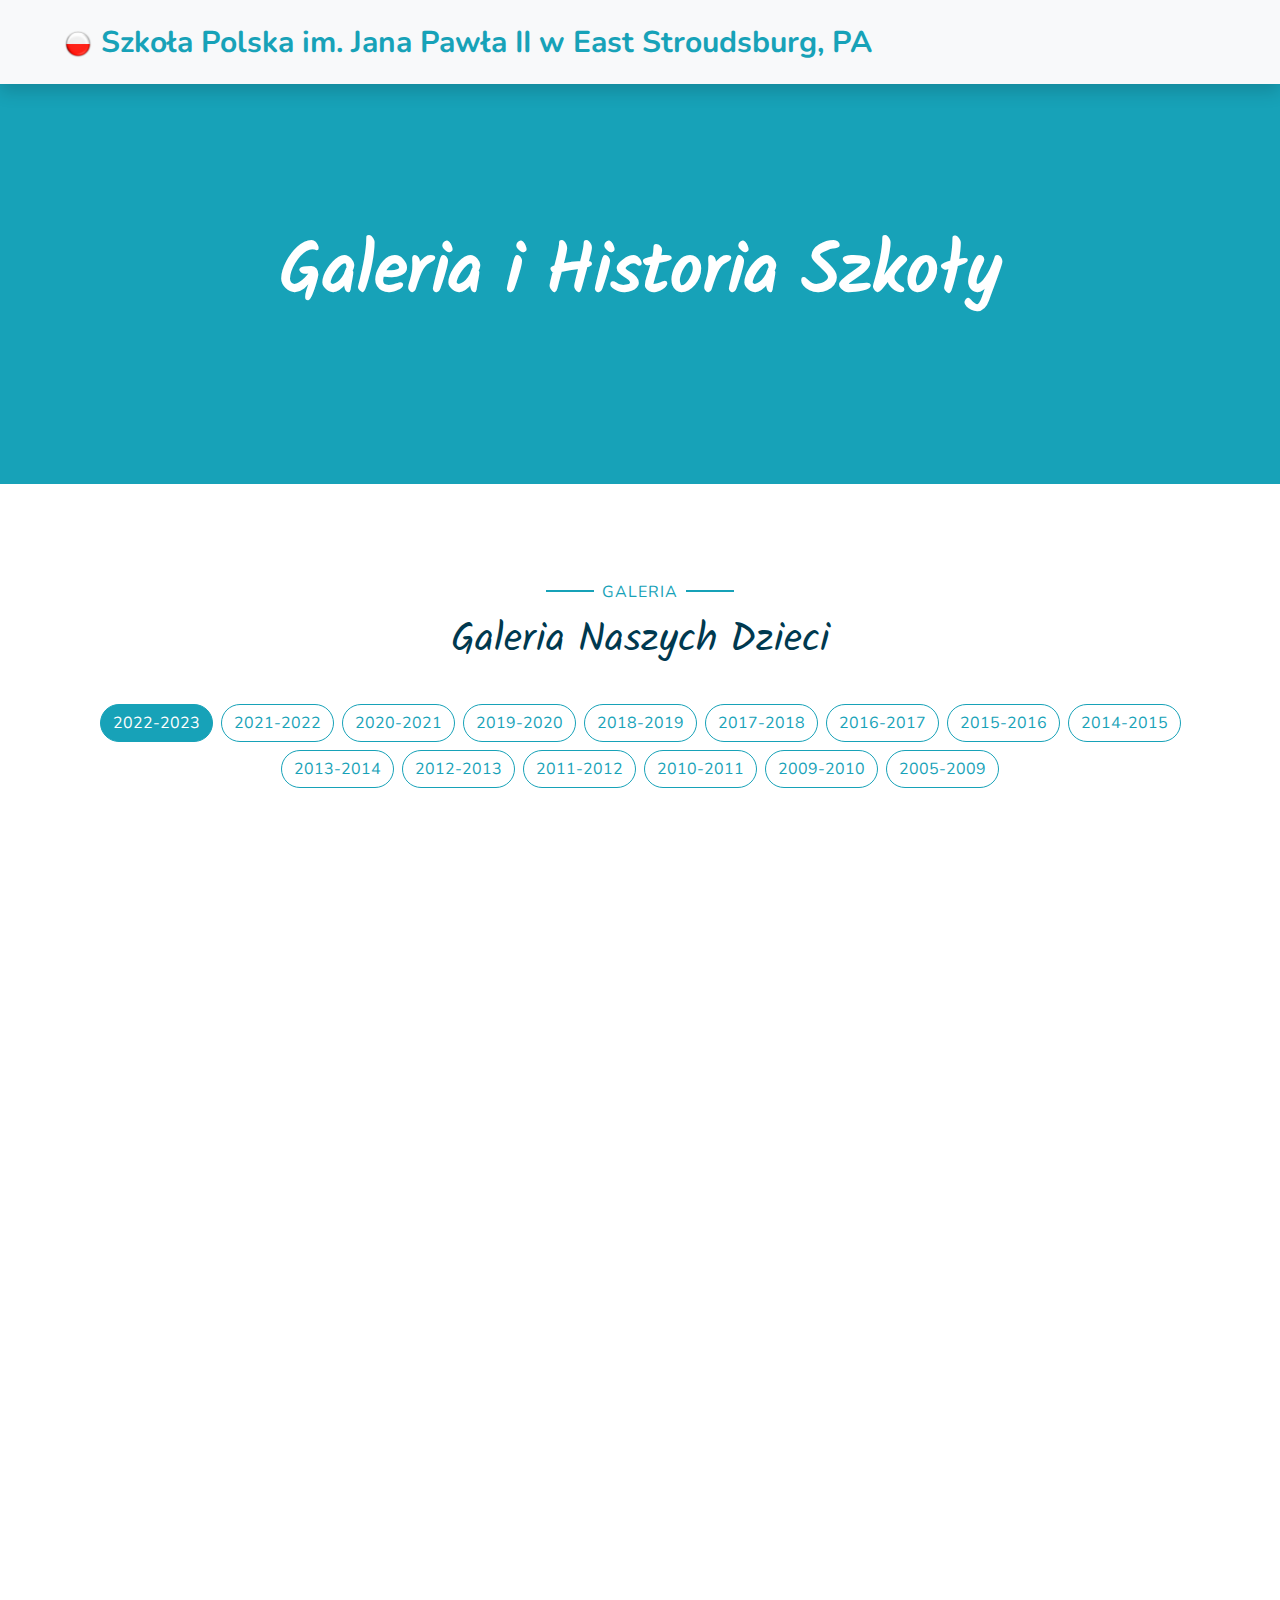
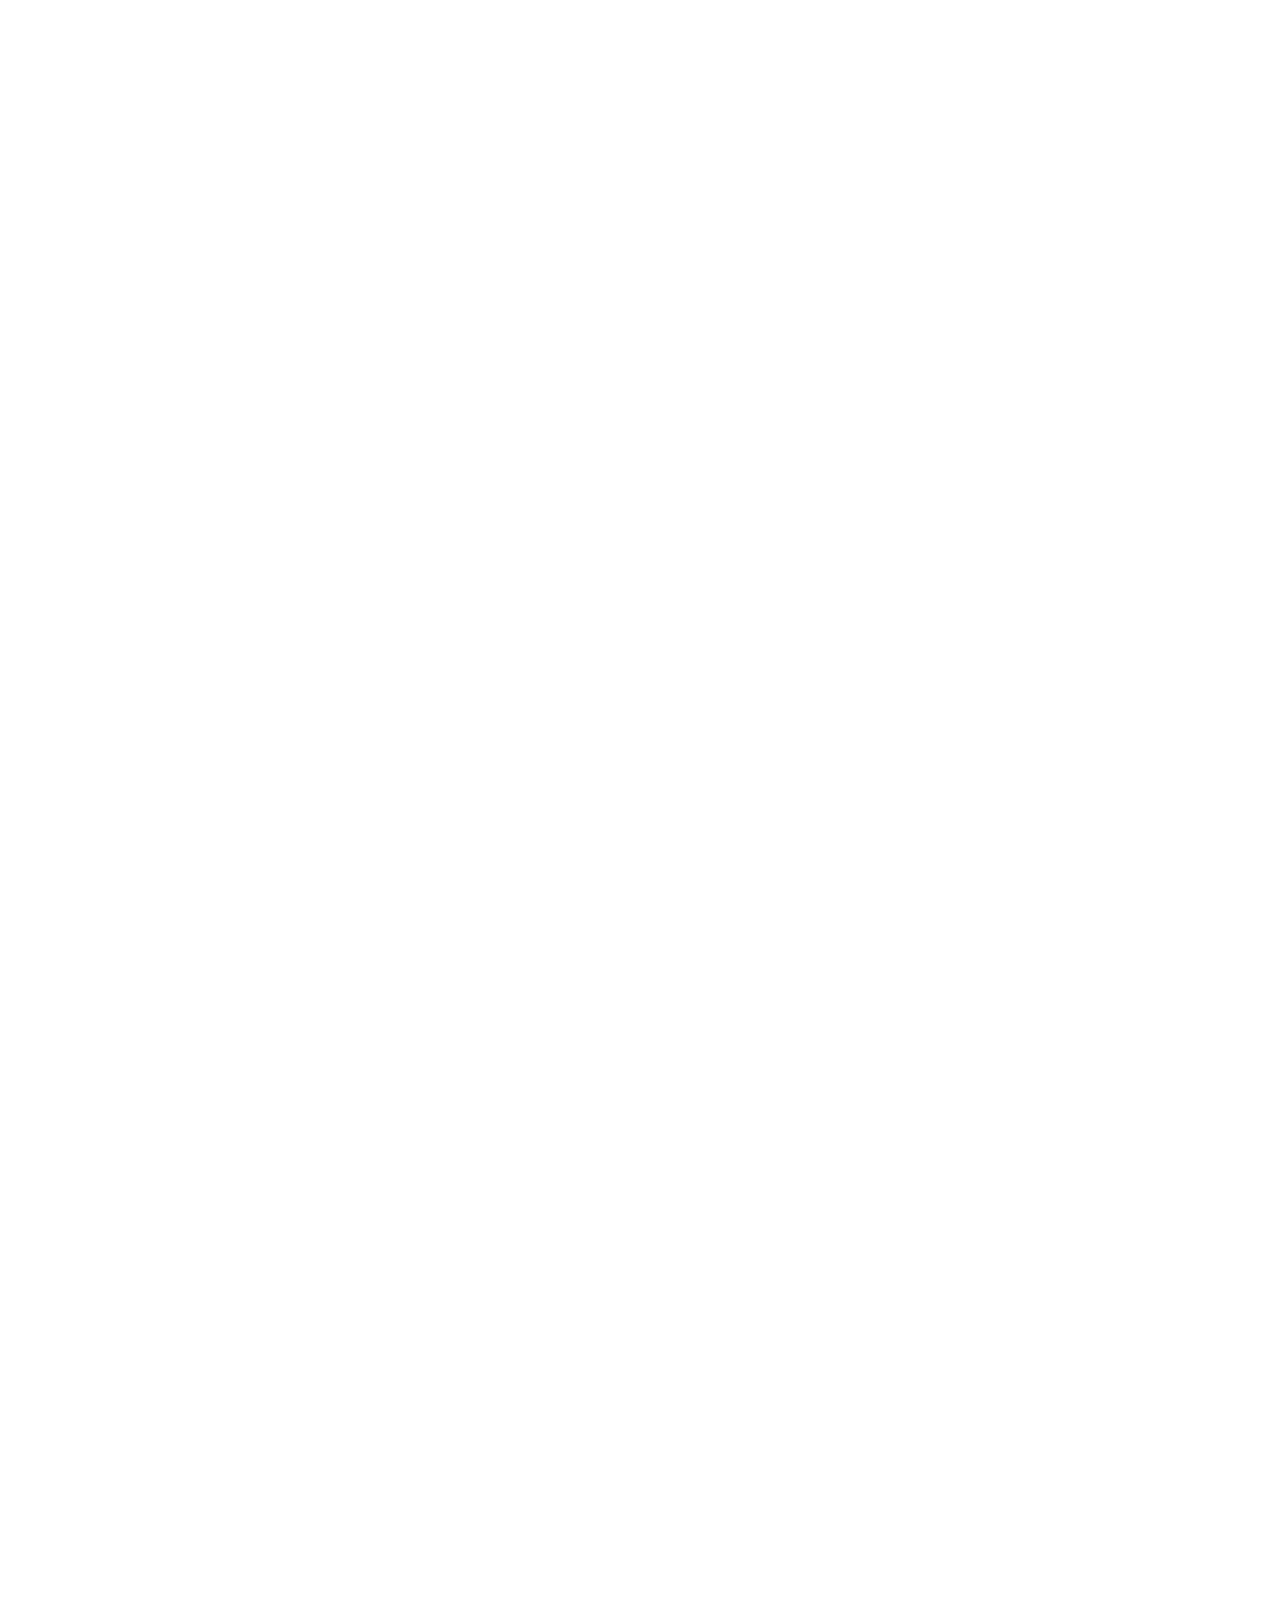
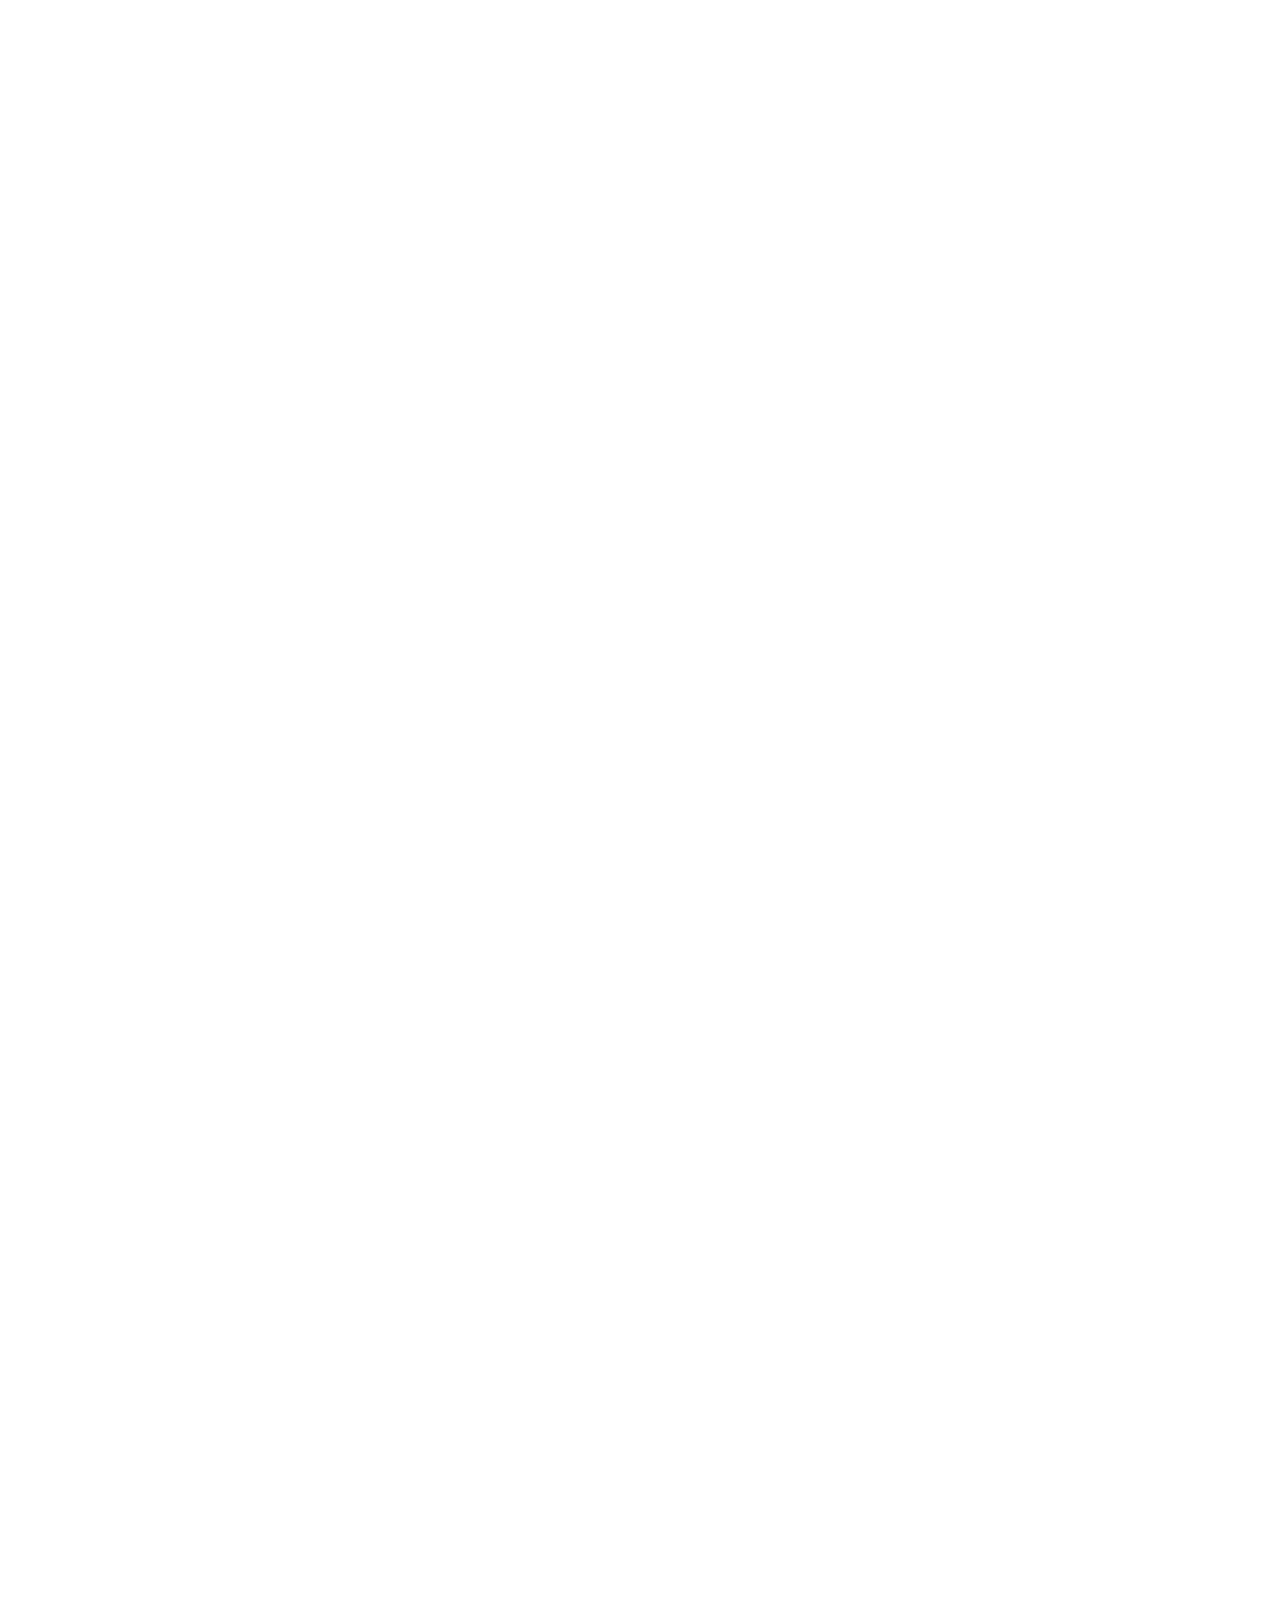
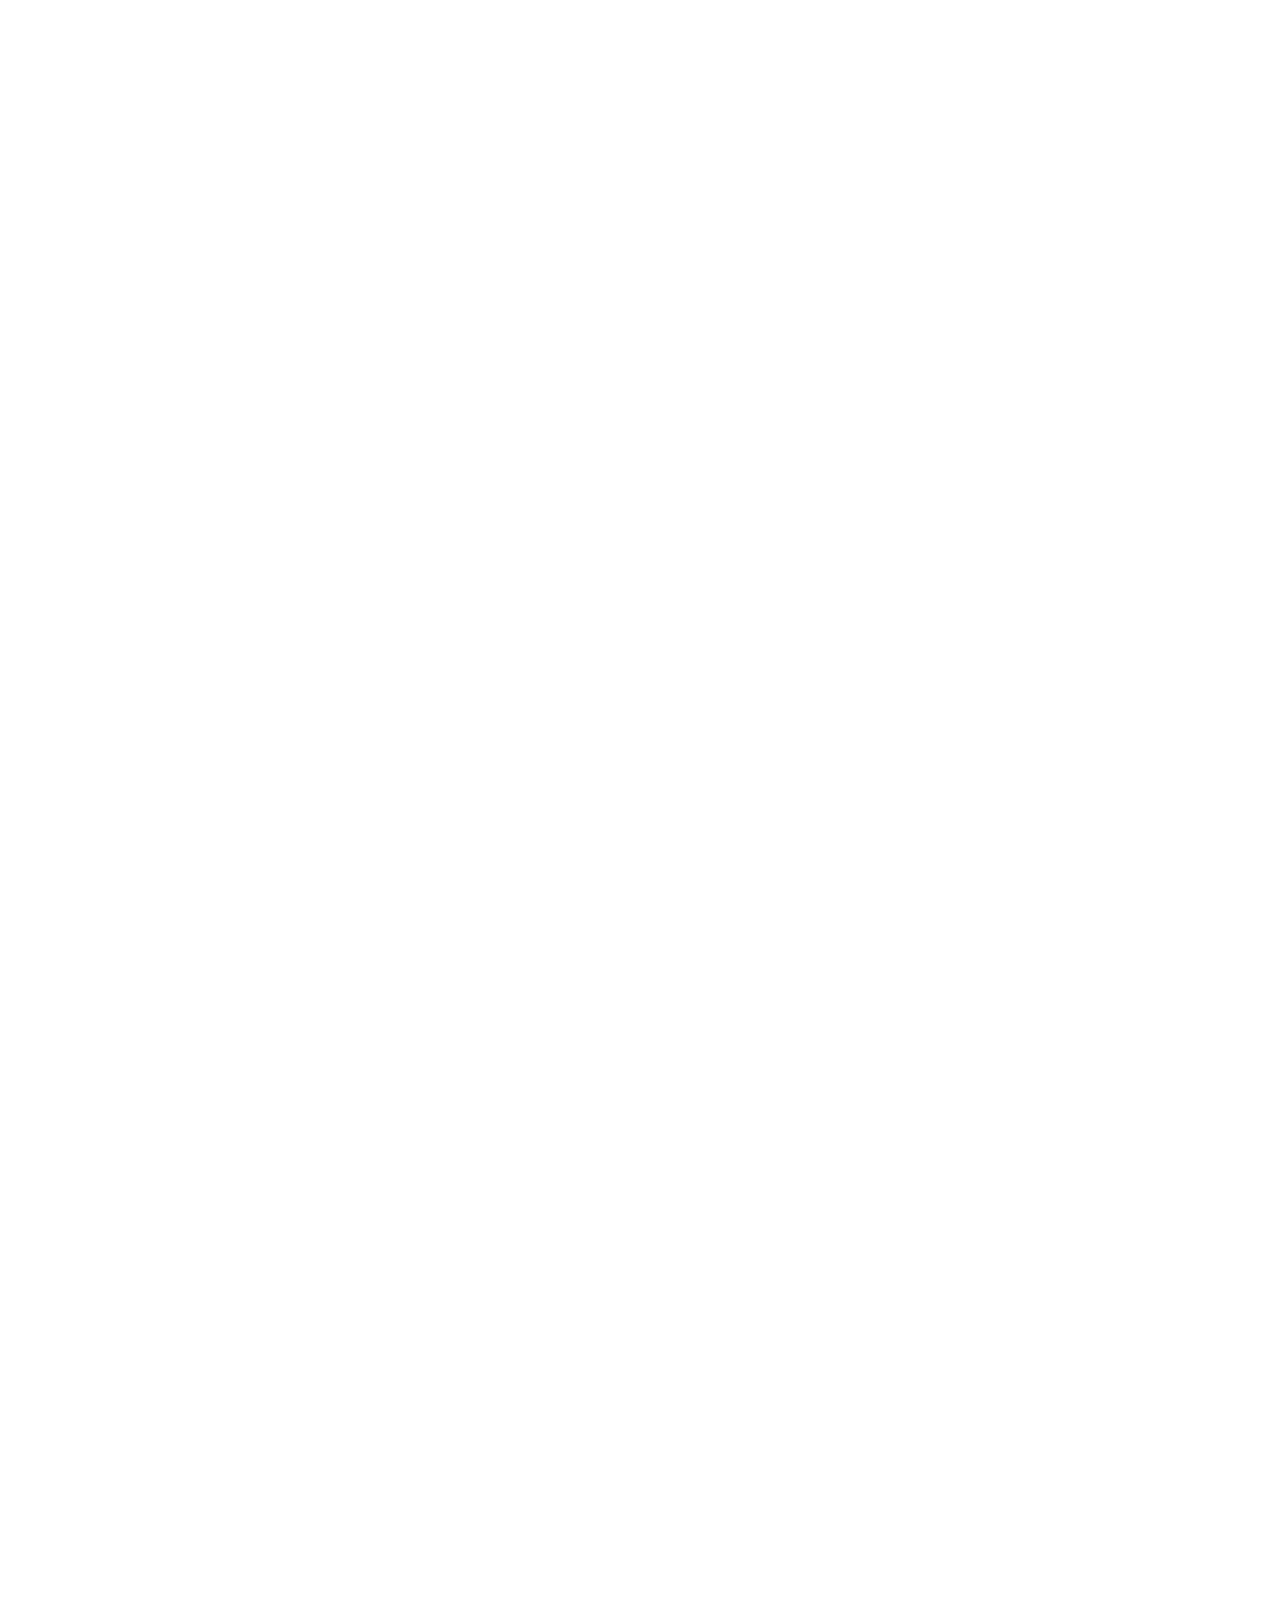
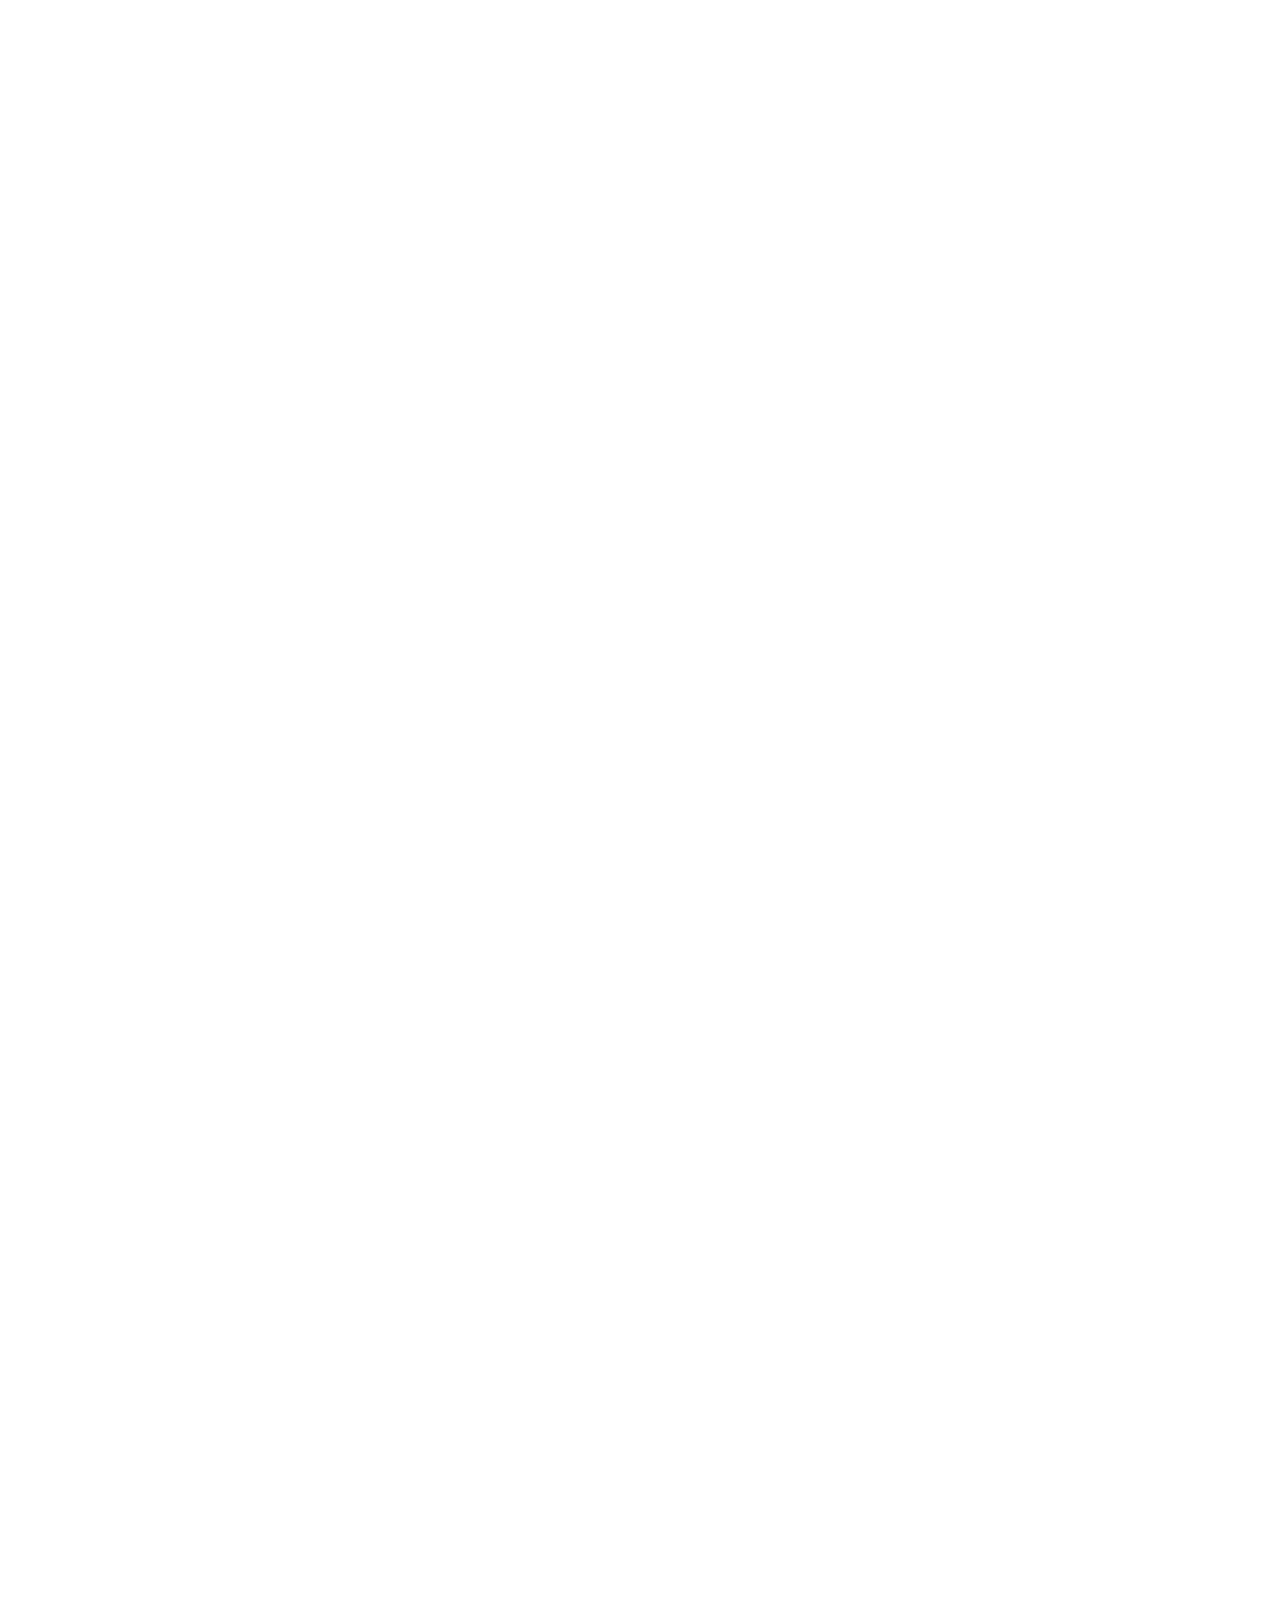
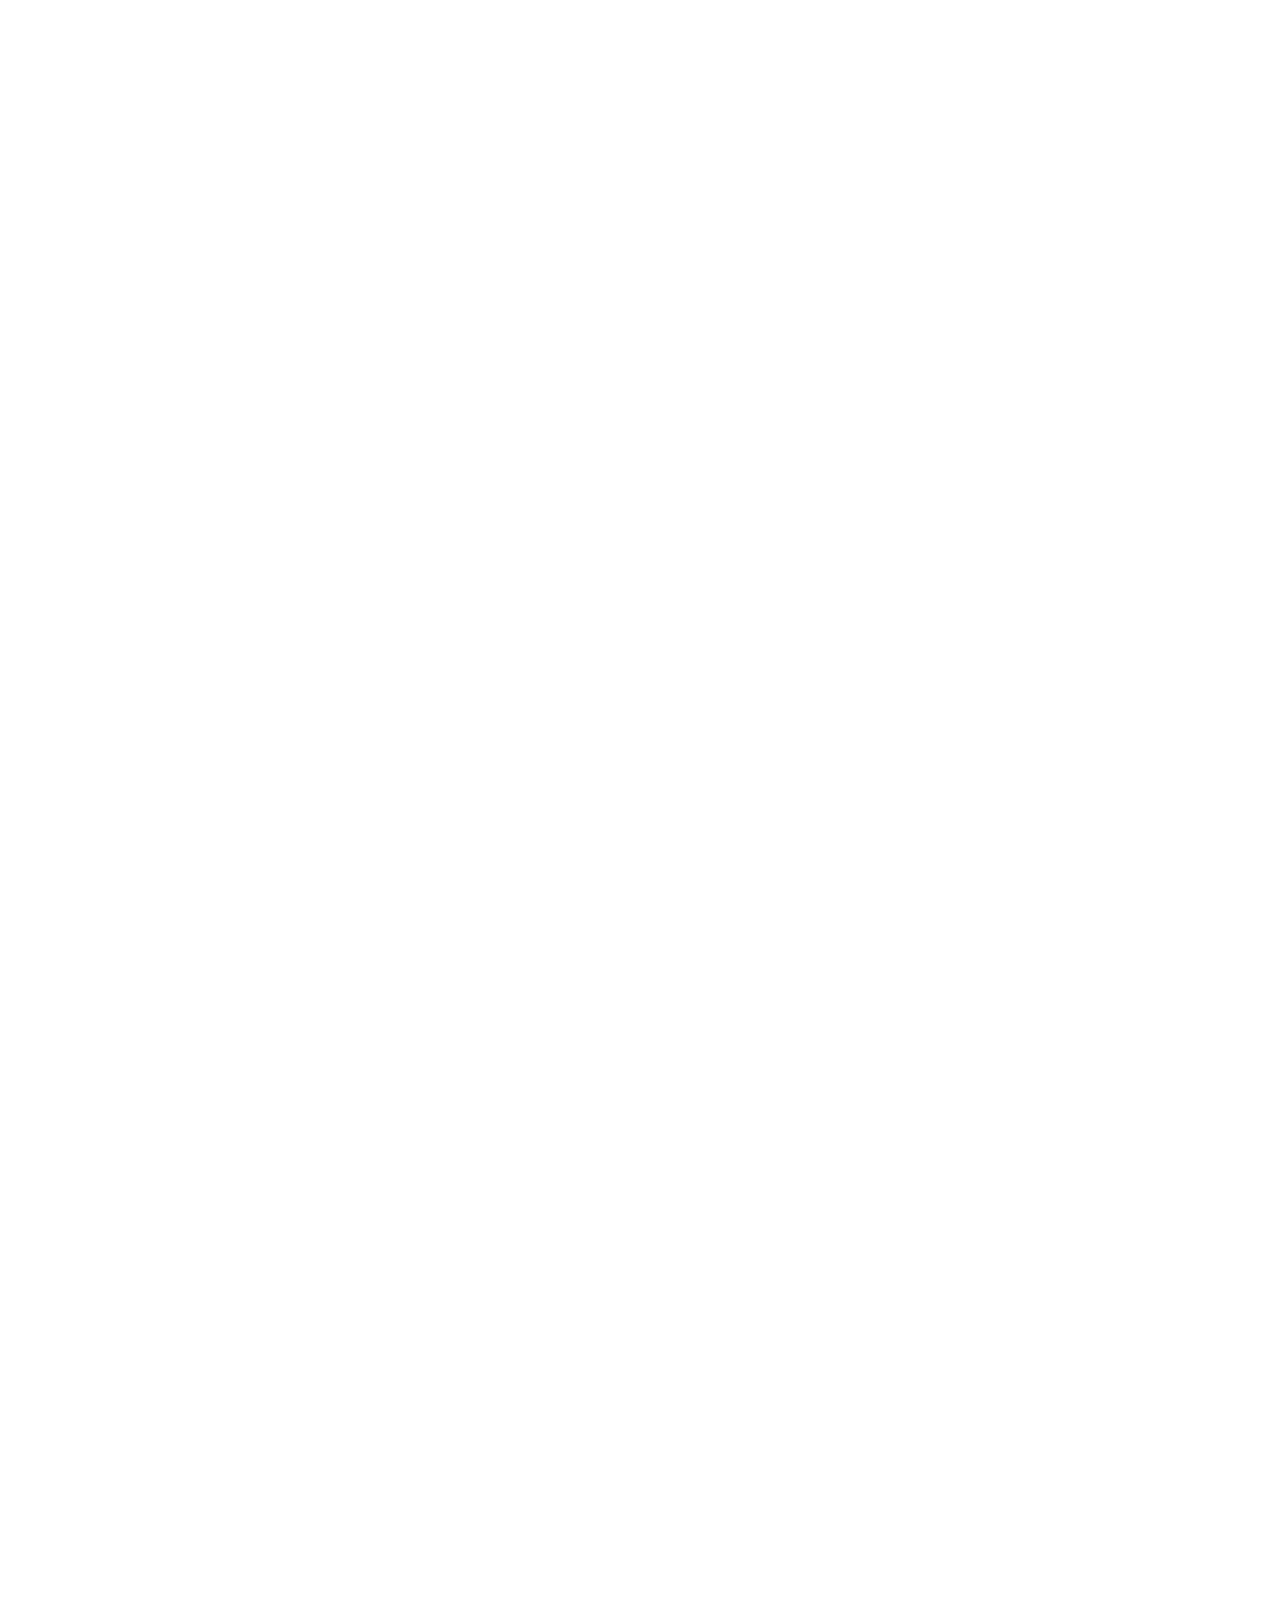
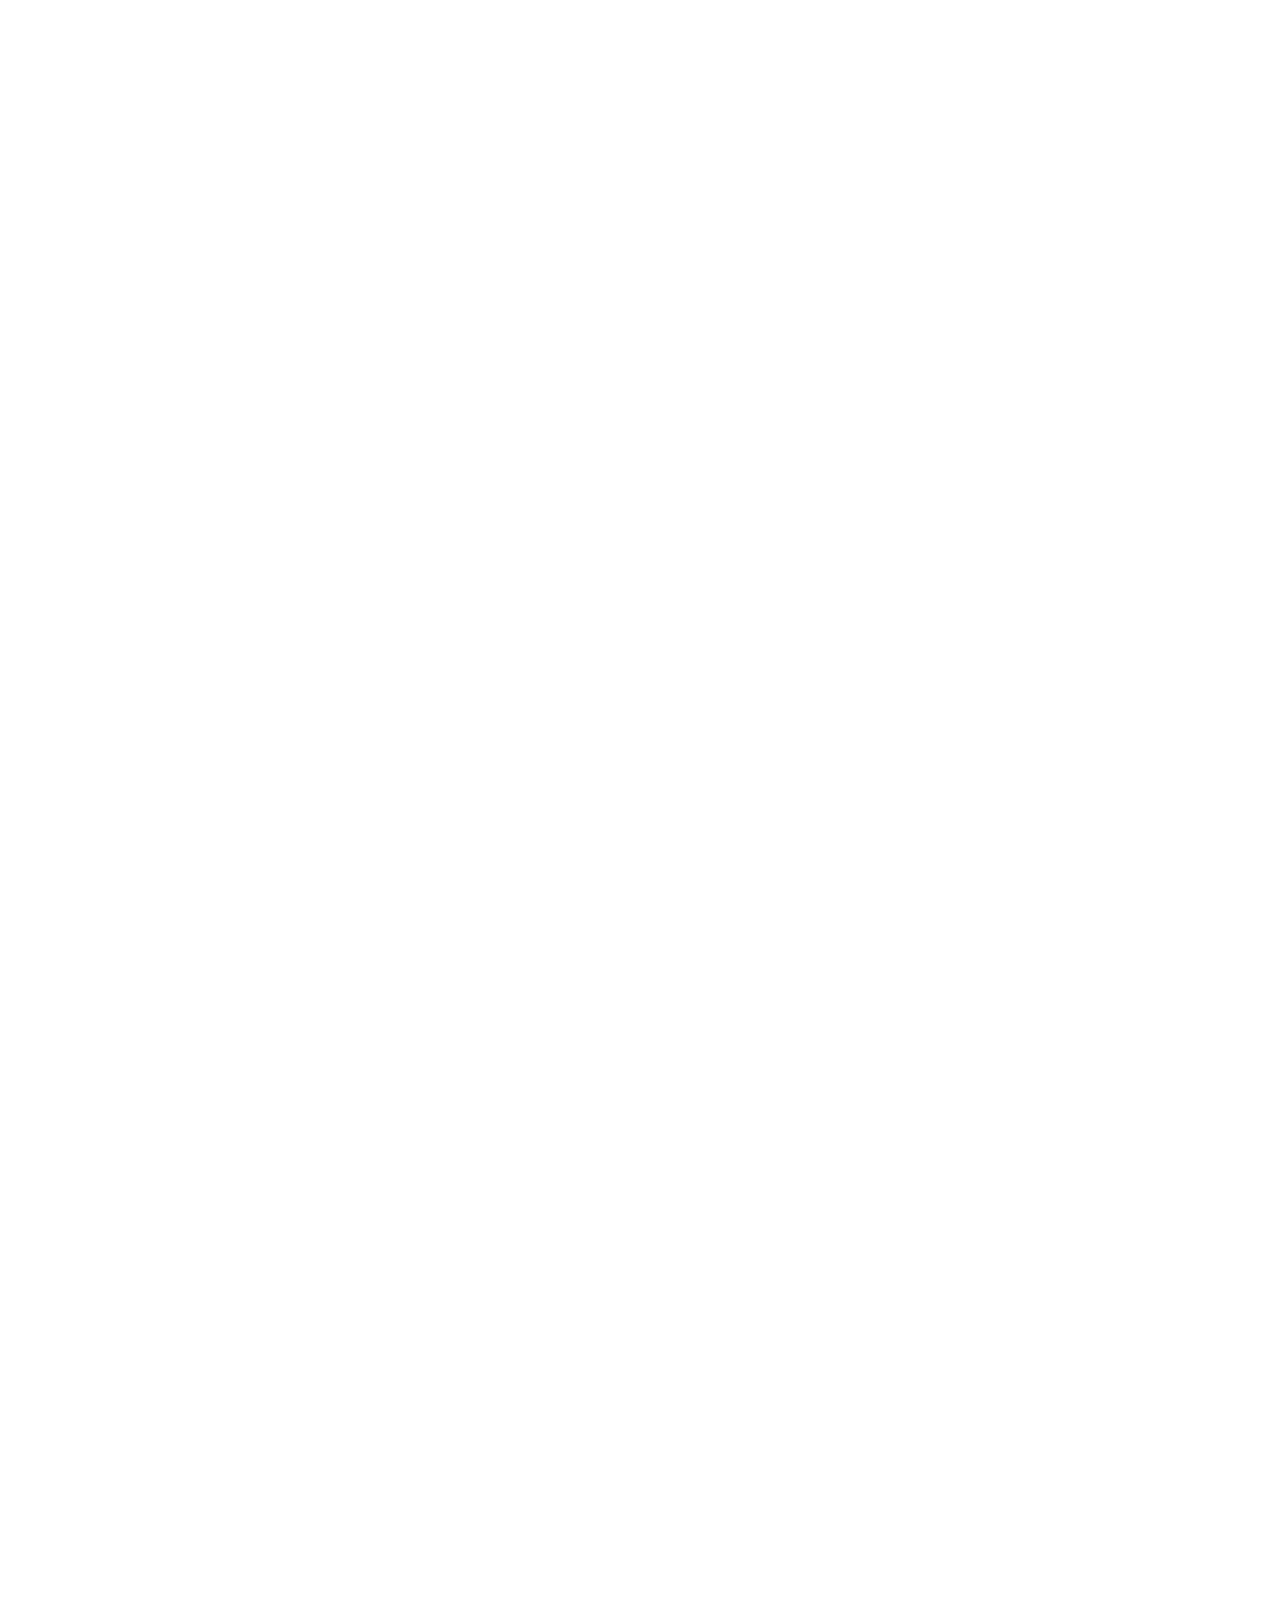
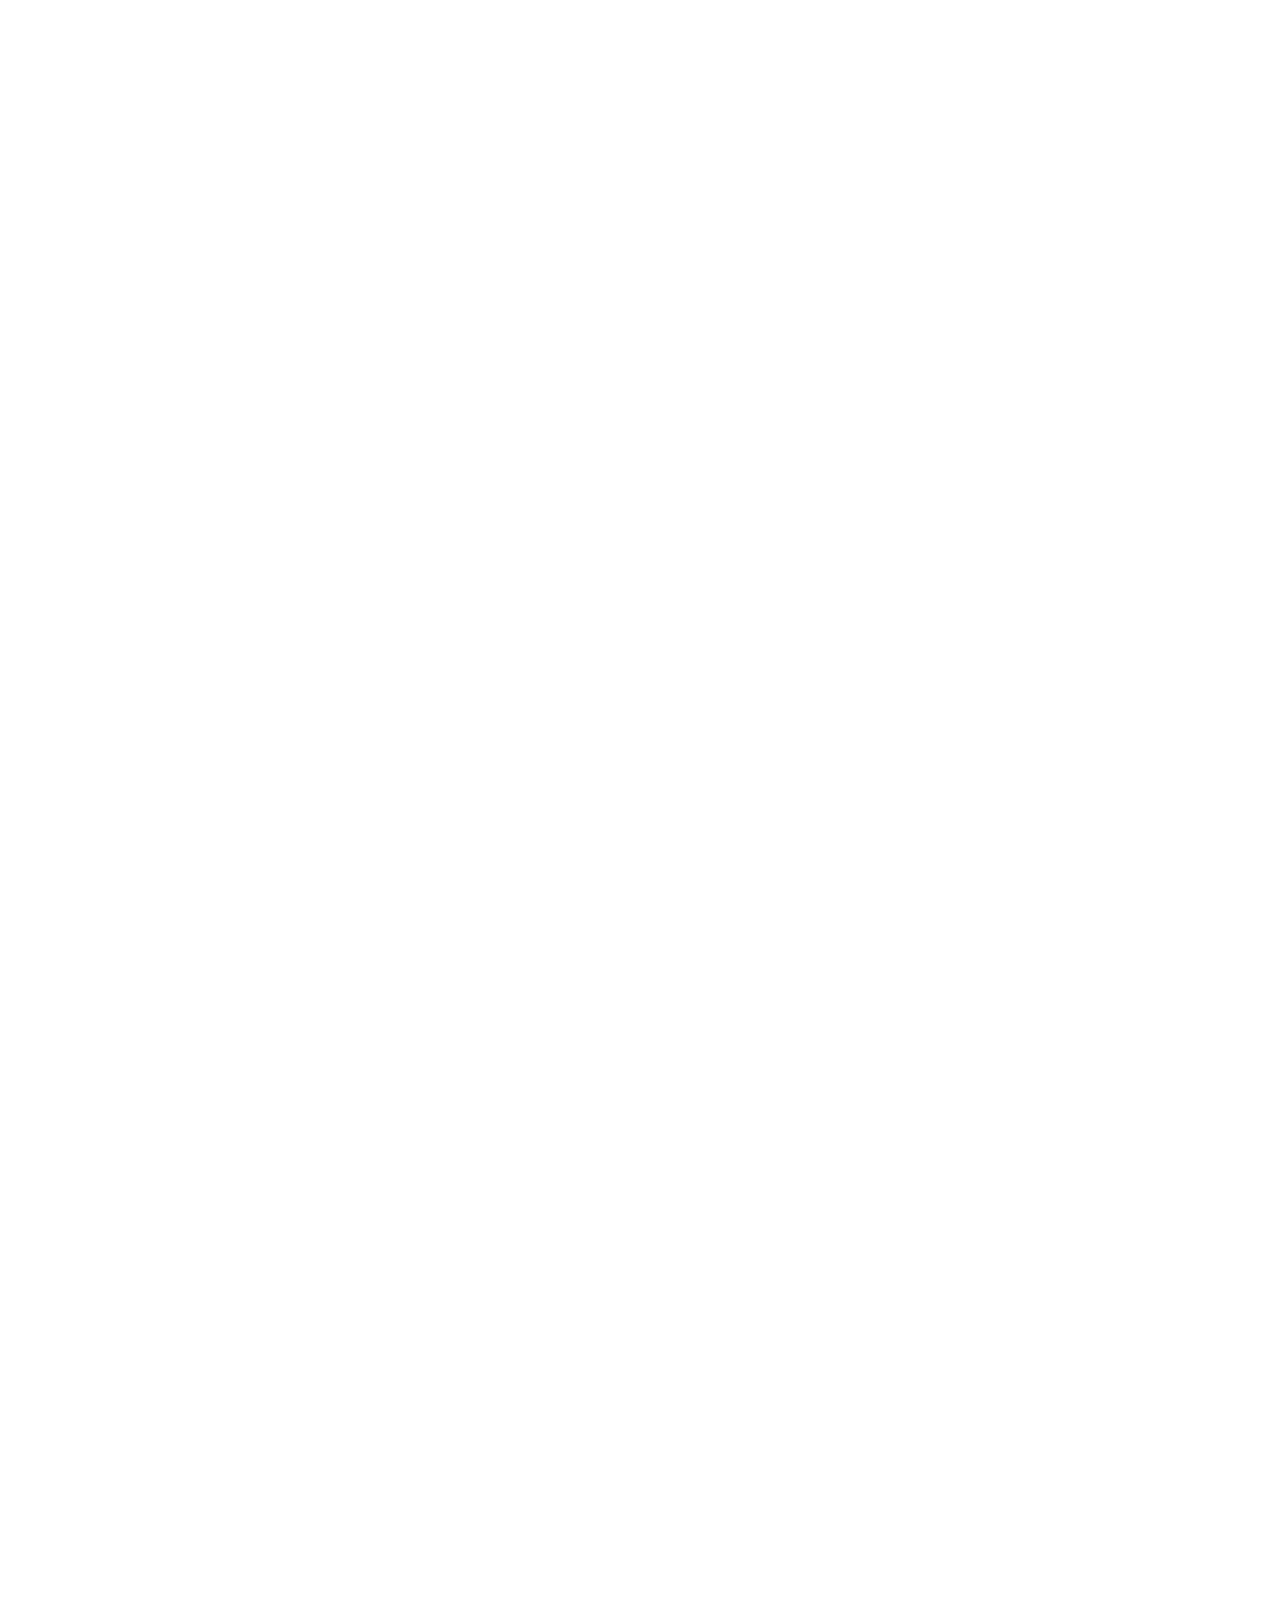
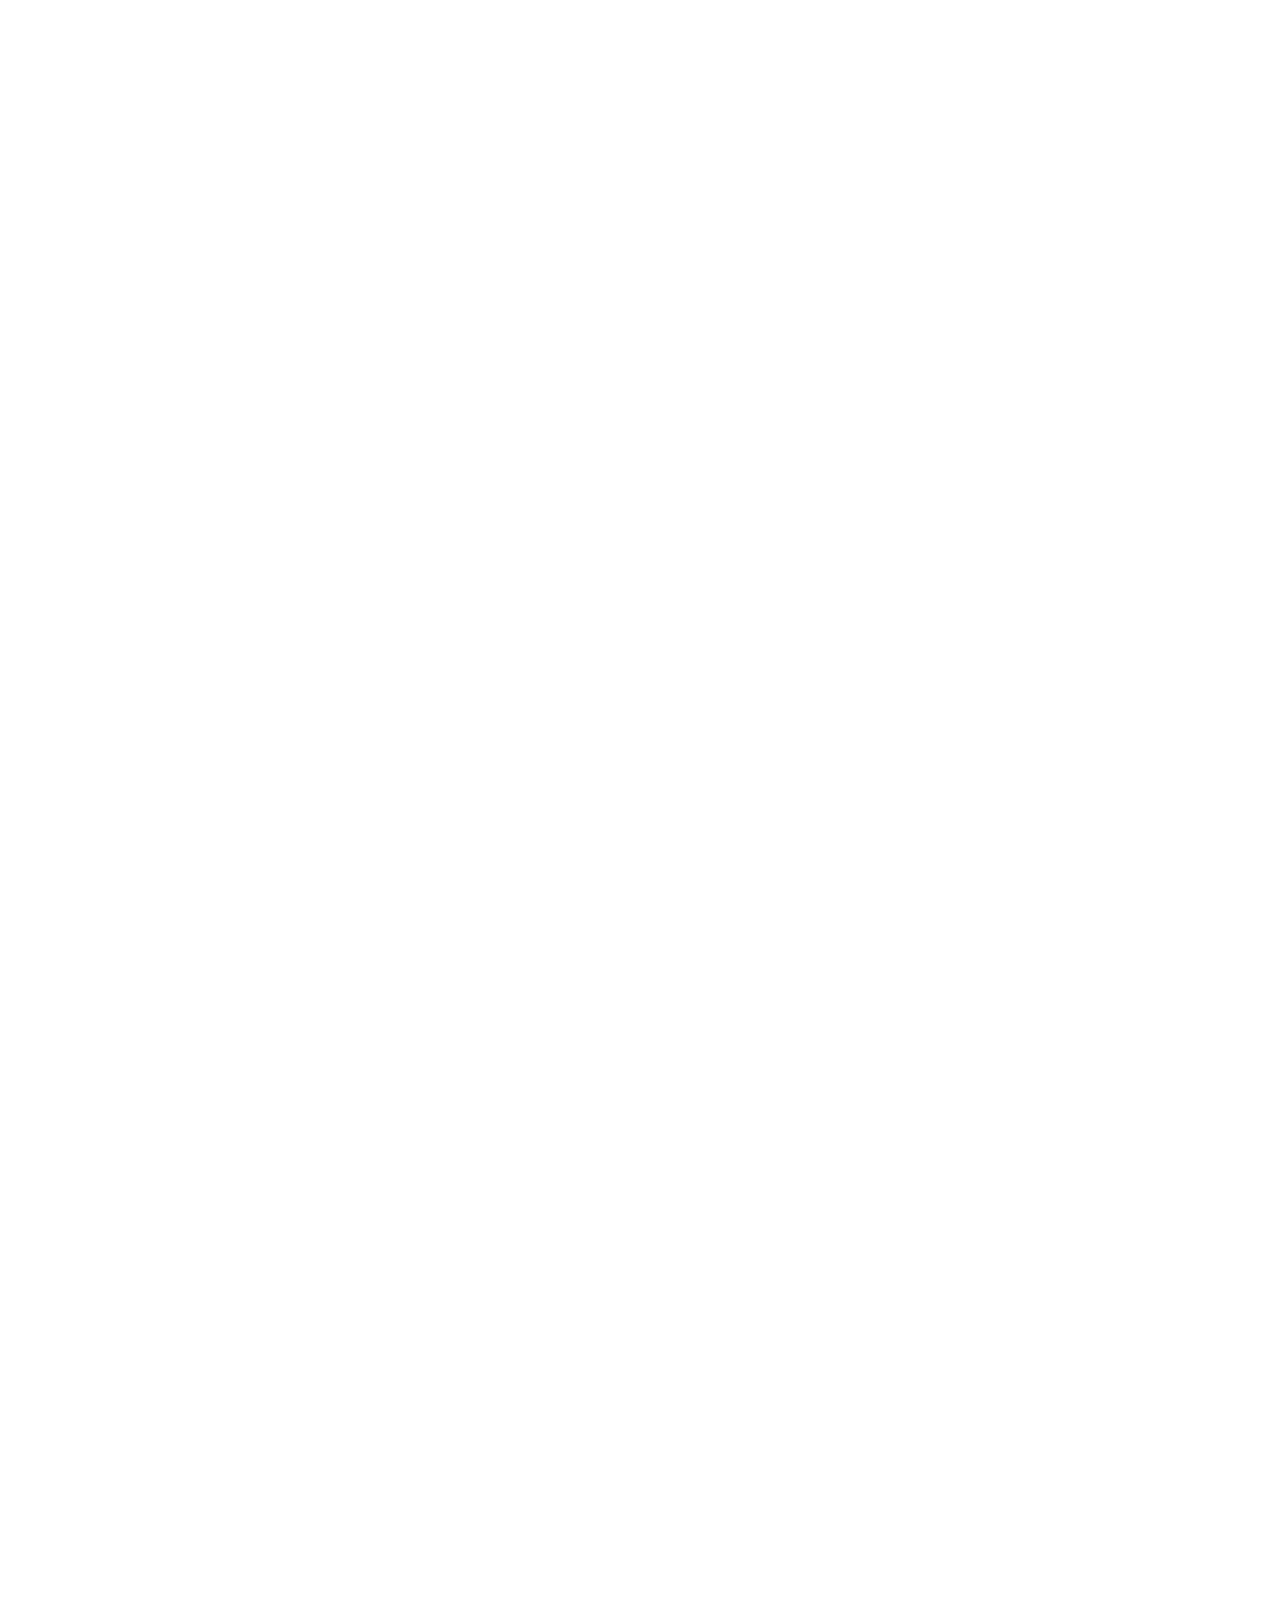
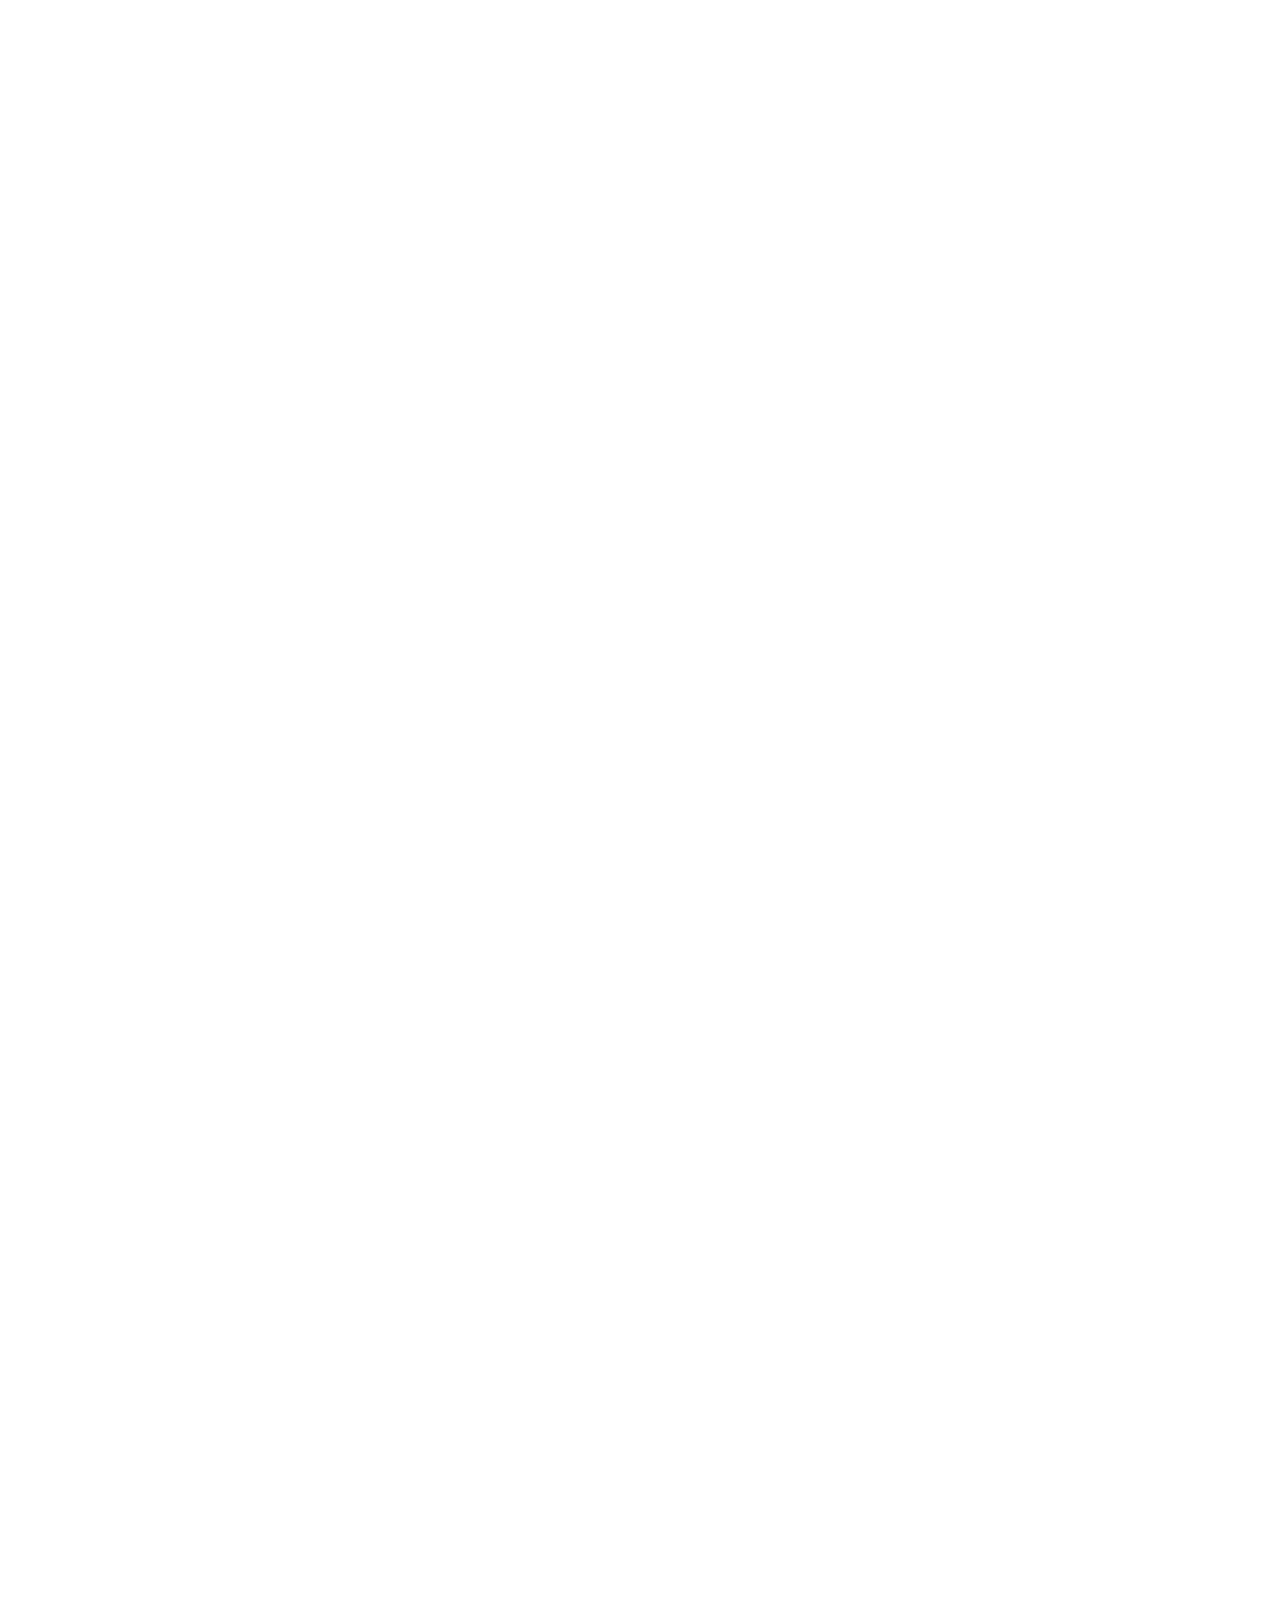
==== commit 70515452: "polskie litery" ====
--- a/gallery.html
+++ b/gallery.html
@@ -9,7 +9,7 @@
     />
     <meta http-equiv="Pragma" content="no-cache" />
     <meta http-equiv="Expires" content="0" />
-    <title>Polska Szkola - im. Jana Pawła II</title>
+    <title>Polska Szkoła - im. Jana Pawła II</title>
     <meta content="width=device-width, initial-scale=1.0" name="viewport" />
     <meta content="Free HTML Templates" name="keywords" />
     <meta content="Free HTML Templates" name="description" />
@@ -49,7 +49,7 @@
         >
           <img style="width: 30px;" src="img/polska-flaga.ico" alt="flag" />
           <span class="text-primary"
-            >Szkola Polska im. Jana Pawła II w East Stroudsburg, PA</span
+            >Szkoła Polska im. Jana Pawła II w East Stroudsburg, PA</span
           >
         </a>
         <!-- <button type="button" class="navbar-toggler" data-toggle="collapse" data-target="#navbarCollapse">
@@ -105,7 +105,7 @@
                 <span style="font-size: 40px; line-height: 40px;">
                     <span class="text-white">Szkoła Polska JP2</span>
                 </span>
-                <p>Wysoko wykwalifikowani, doswiadczeni w zakresie szkolnictwa polonijnego nauczyciele, którzy ciesza sie zaufaniem i sympatia dzieci i rodziców.</p>
+                <p>Wysoko wykwalifikowani, doświadczeni w zakresie szkolnictwa polonijnego nauczyciele, którzy cieszą się zaufaniem i sympatią dzieci i rodziców.</p>
                 <div class="d-flex justify-content-start mt-4">
                   <a class="btn btn-outline-primary rounded-circle text-center mr-4 px-0" style="width: 52px; height: 52px; font-size: 30px" href="https://www.facebook.com/polskaszkola.stroudsburg"><i class="fab fa-facebook-f"></i></a>
                     <a class="btn btn-outline-primary rounded-circle text-center mr-4 px-0" style="width: 52px; height: 52px; font-size: 30px" href="/gallery.html"><i class="fas fa-images"></i></a>
@@ -125,7 +125,7 @@
                         <div class="pl-3">
                             <h5 class="text-white">Adres</h5>
                             <p>
-                                Szkola Katolickiej przy Kosciele Sw. Mateusza<br />
+                                Szkoła Katolicka przy Kościele Św. Mateusza<br />
                                 200 Brodhead Avenue<br />
                                 East Stroudsburg, PA 18301
                             </p>
@@ -149,8 +149,8 @@
                         </a>
                       </div>
                         <div class="pl-3">
-                            <h5 class="text-white">Dyrektor Szkoly</h5>
-                            <p>201-214-8335</p>
+                            <h5 class="text-white">Dyrektor Szkoły</h5>
+                            <p>201-214-8335 (P. Hania)</p>
                         </div>
                     </div>
                 </div>
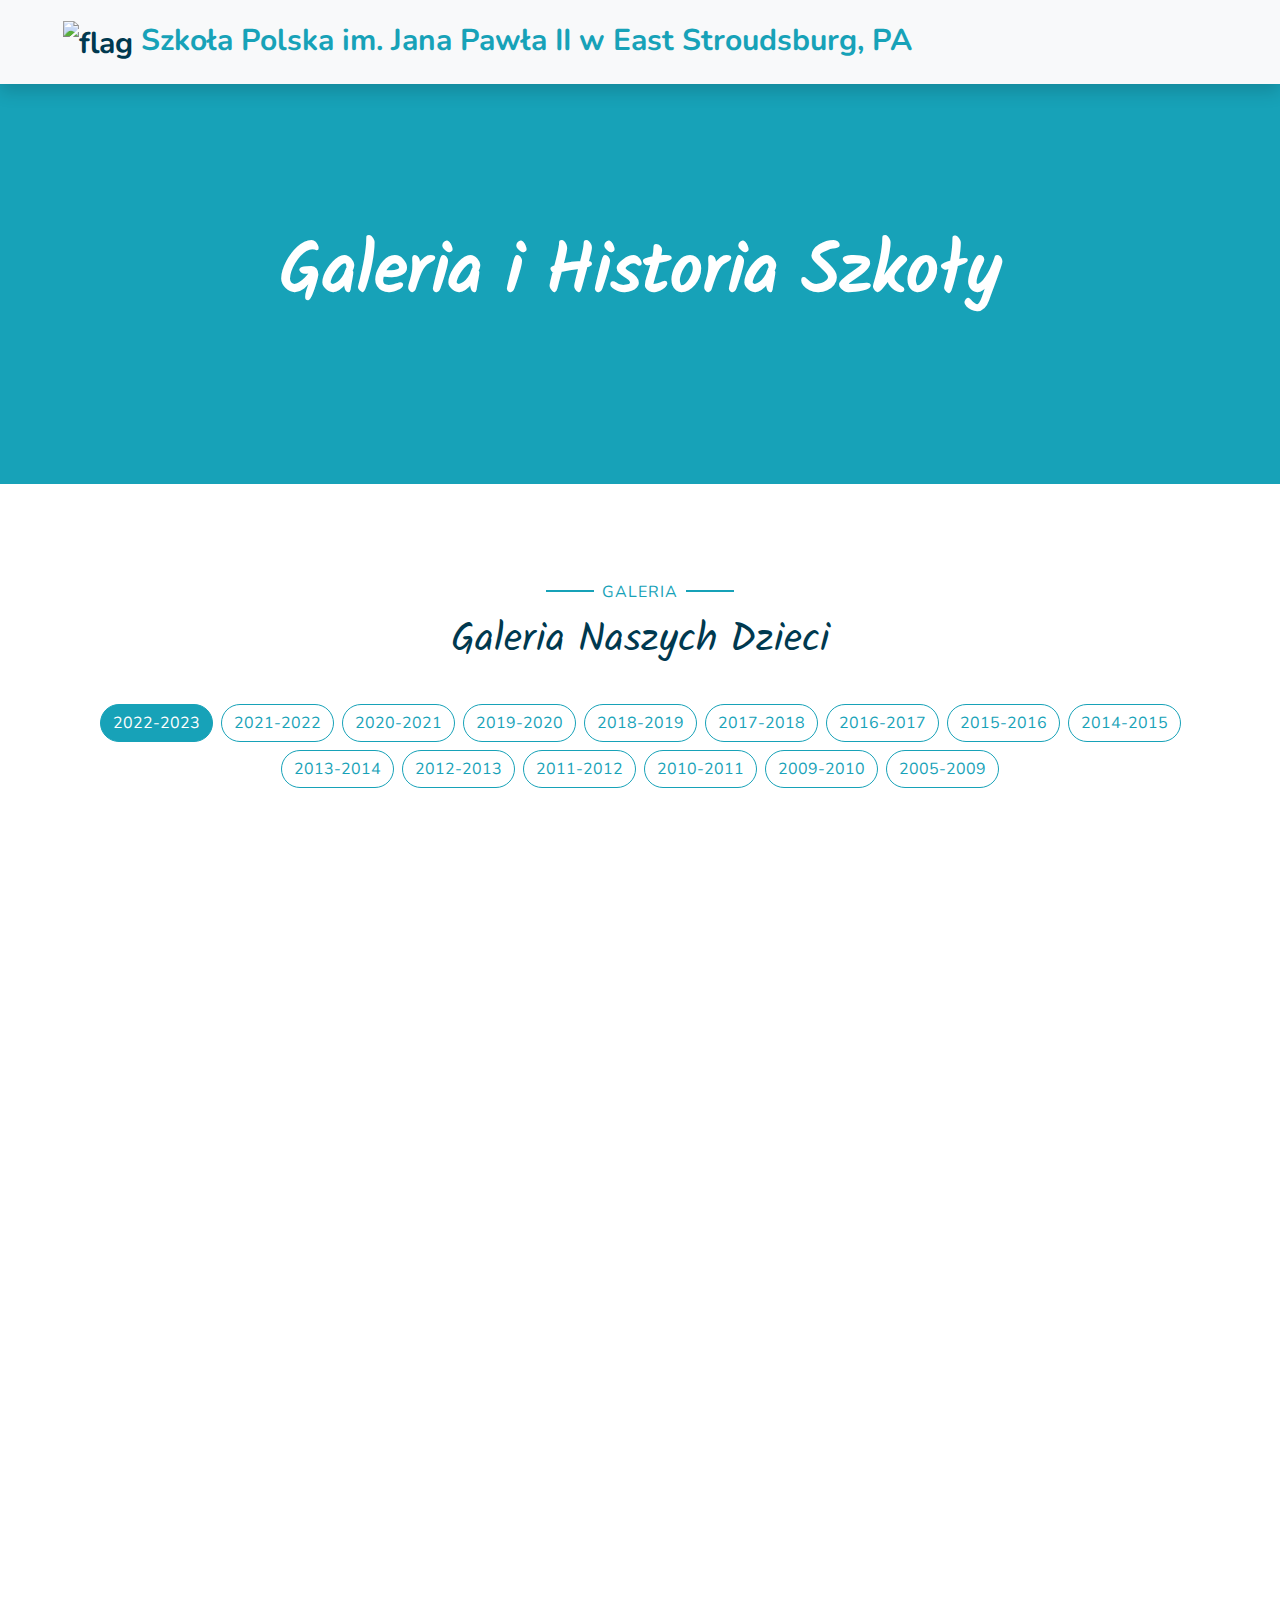
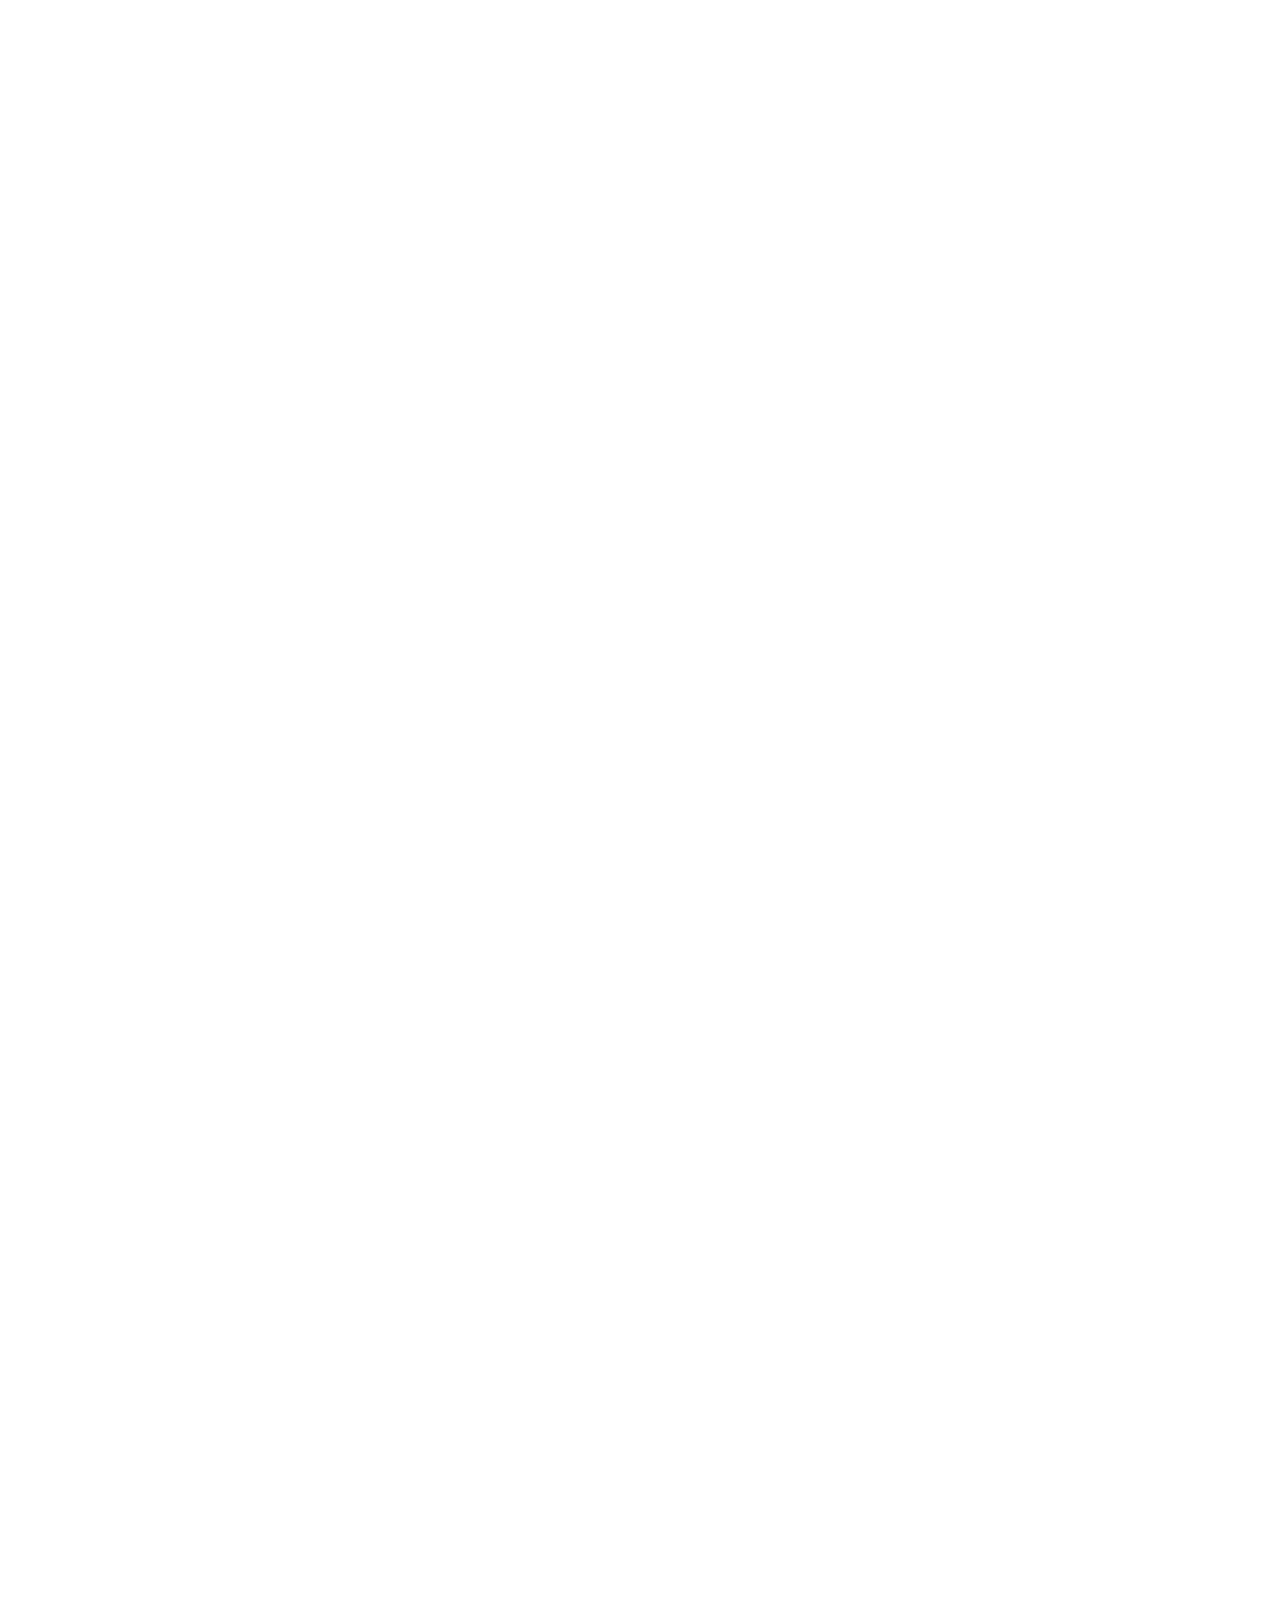
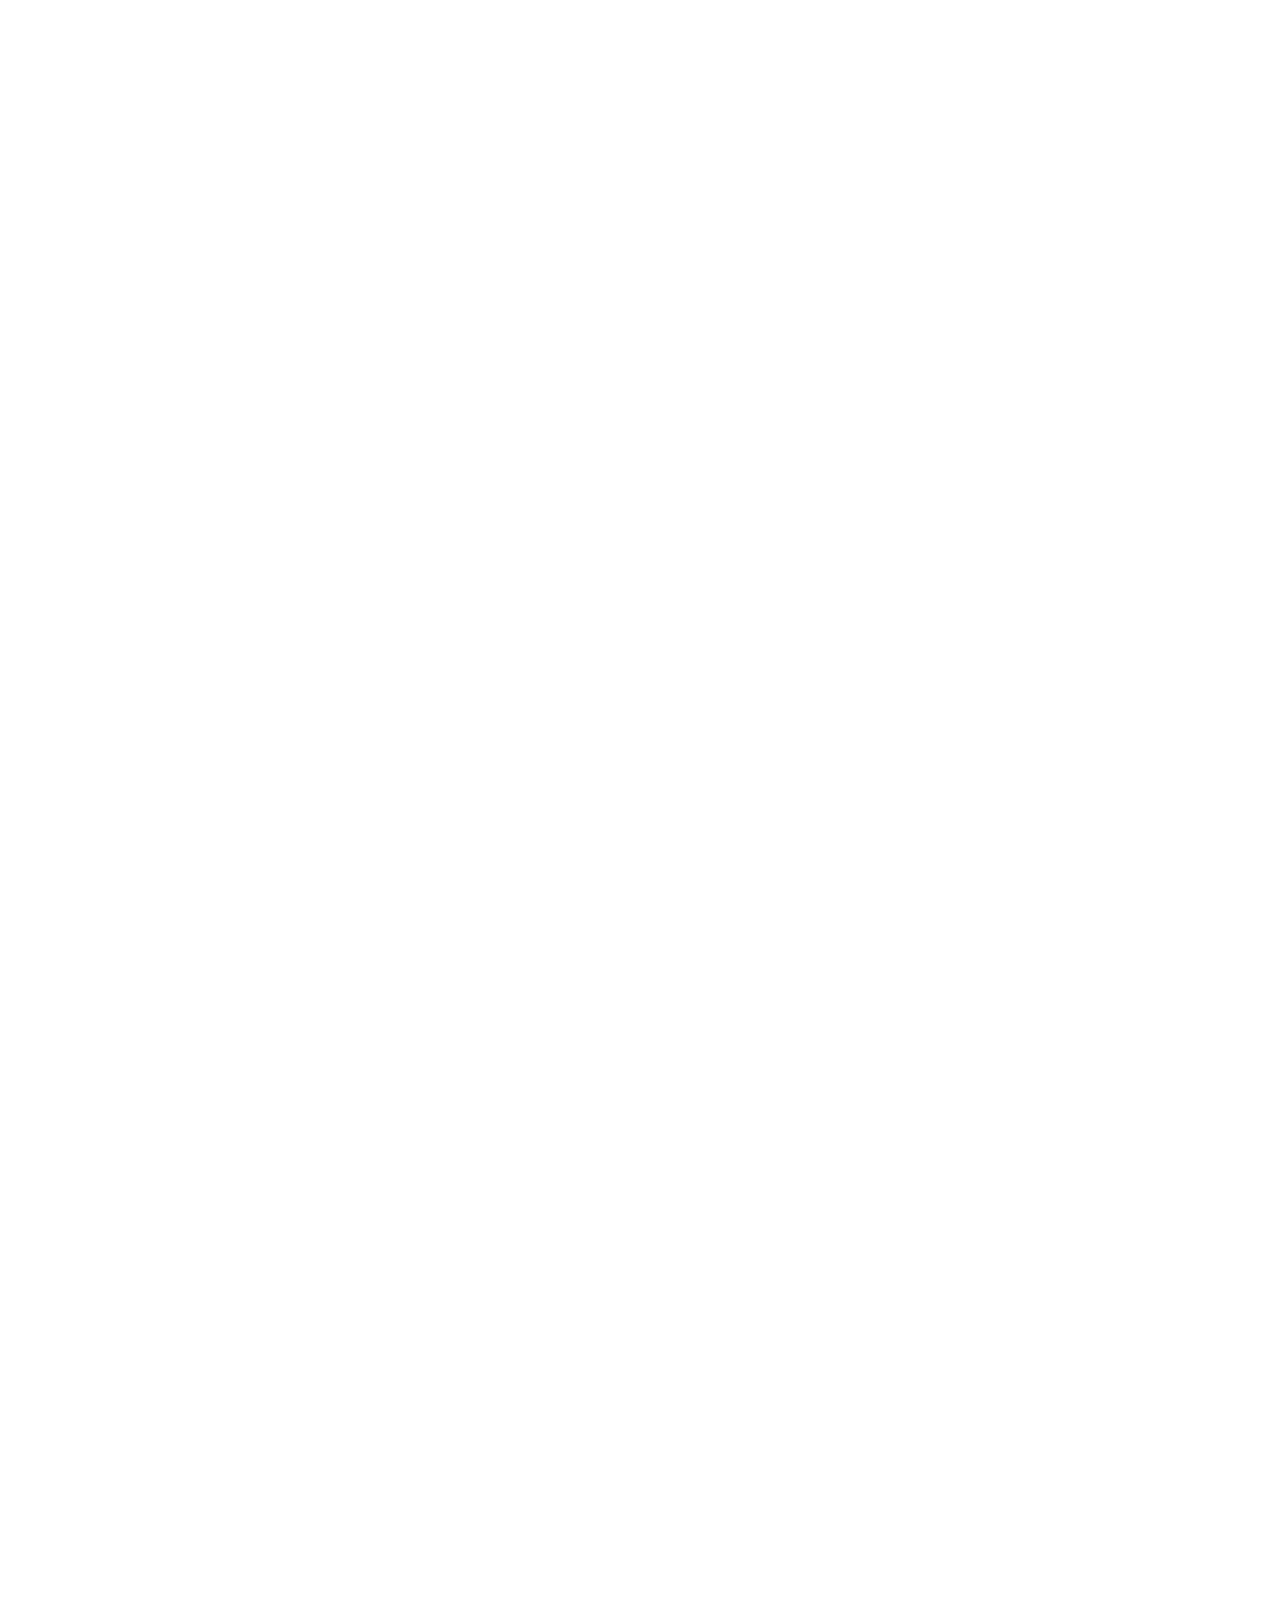
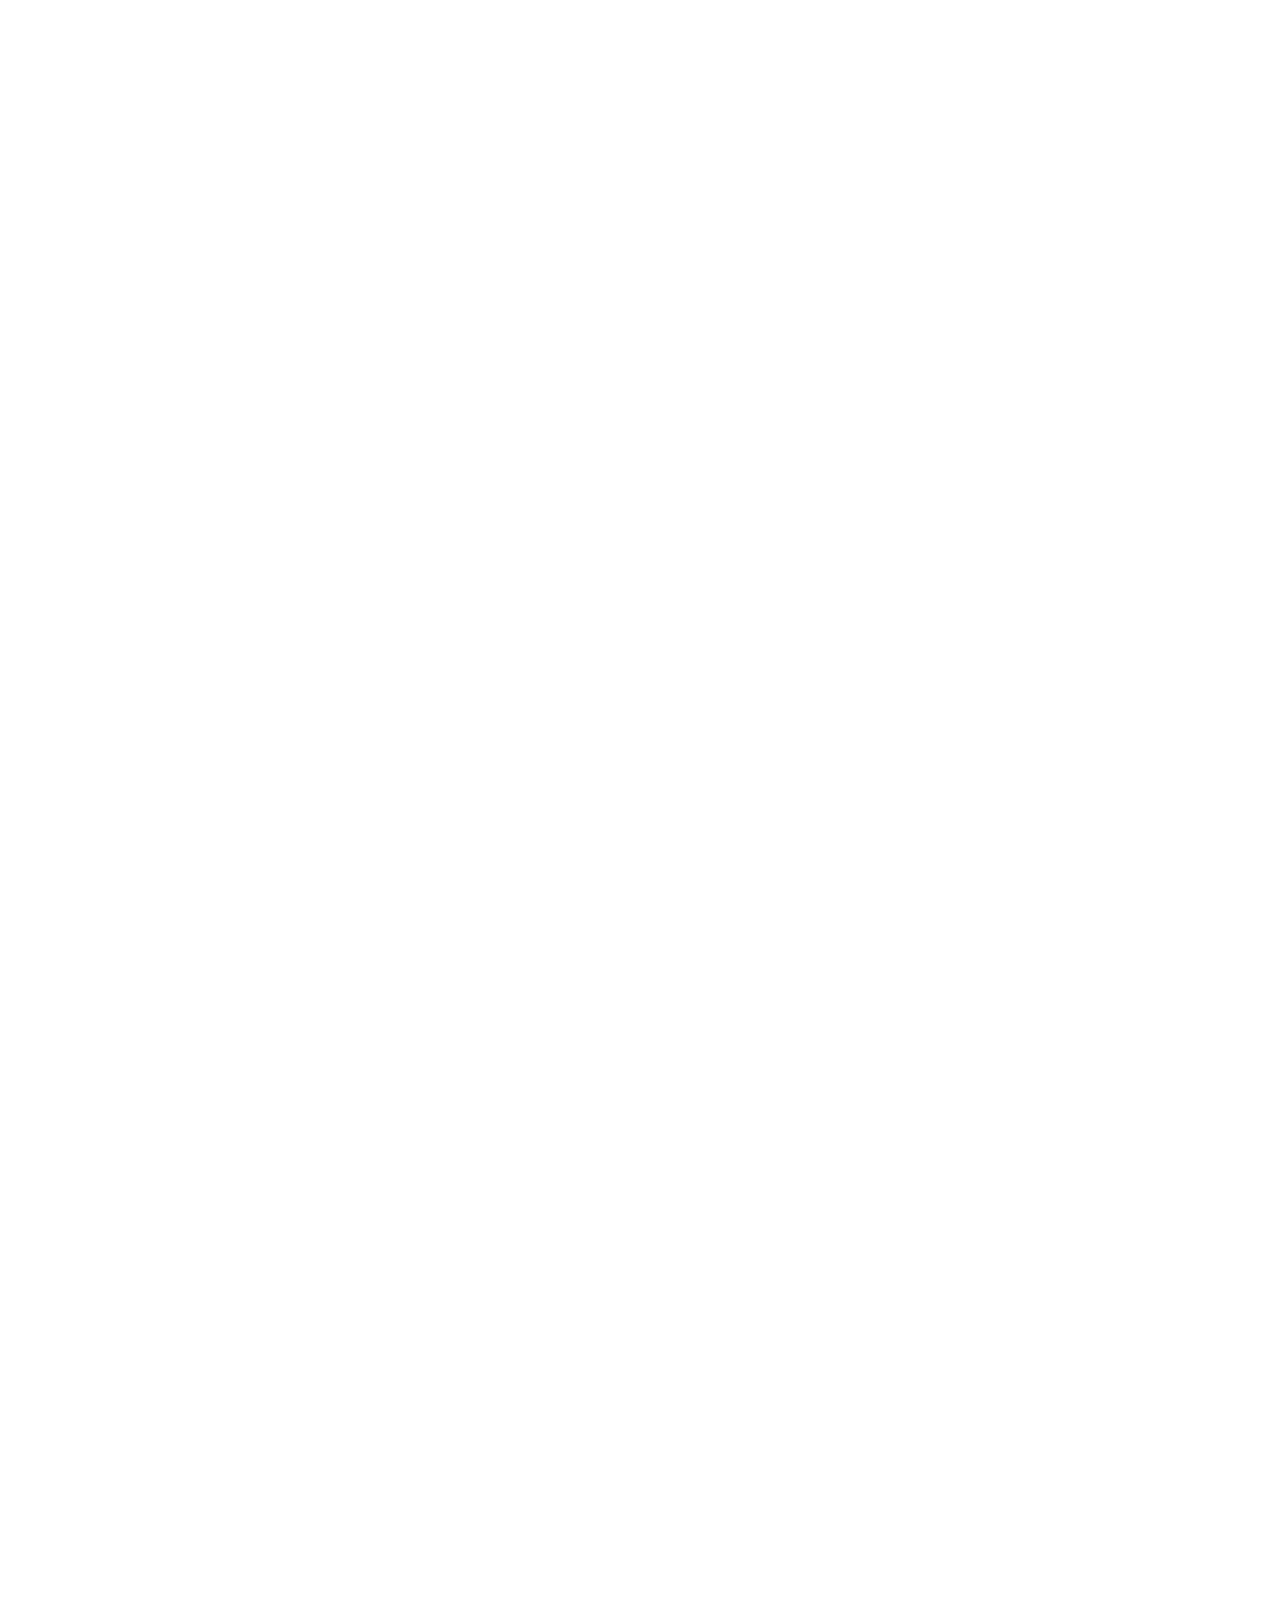
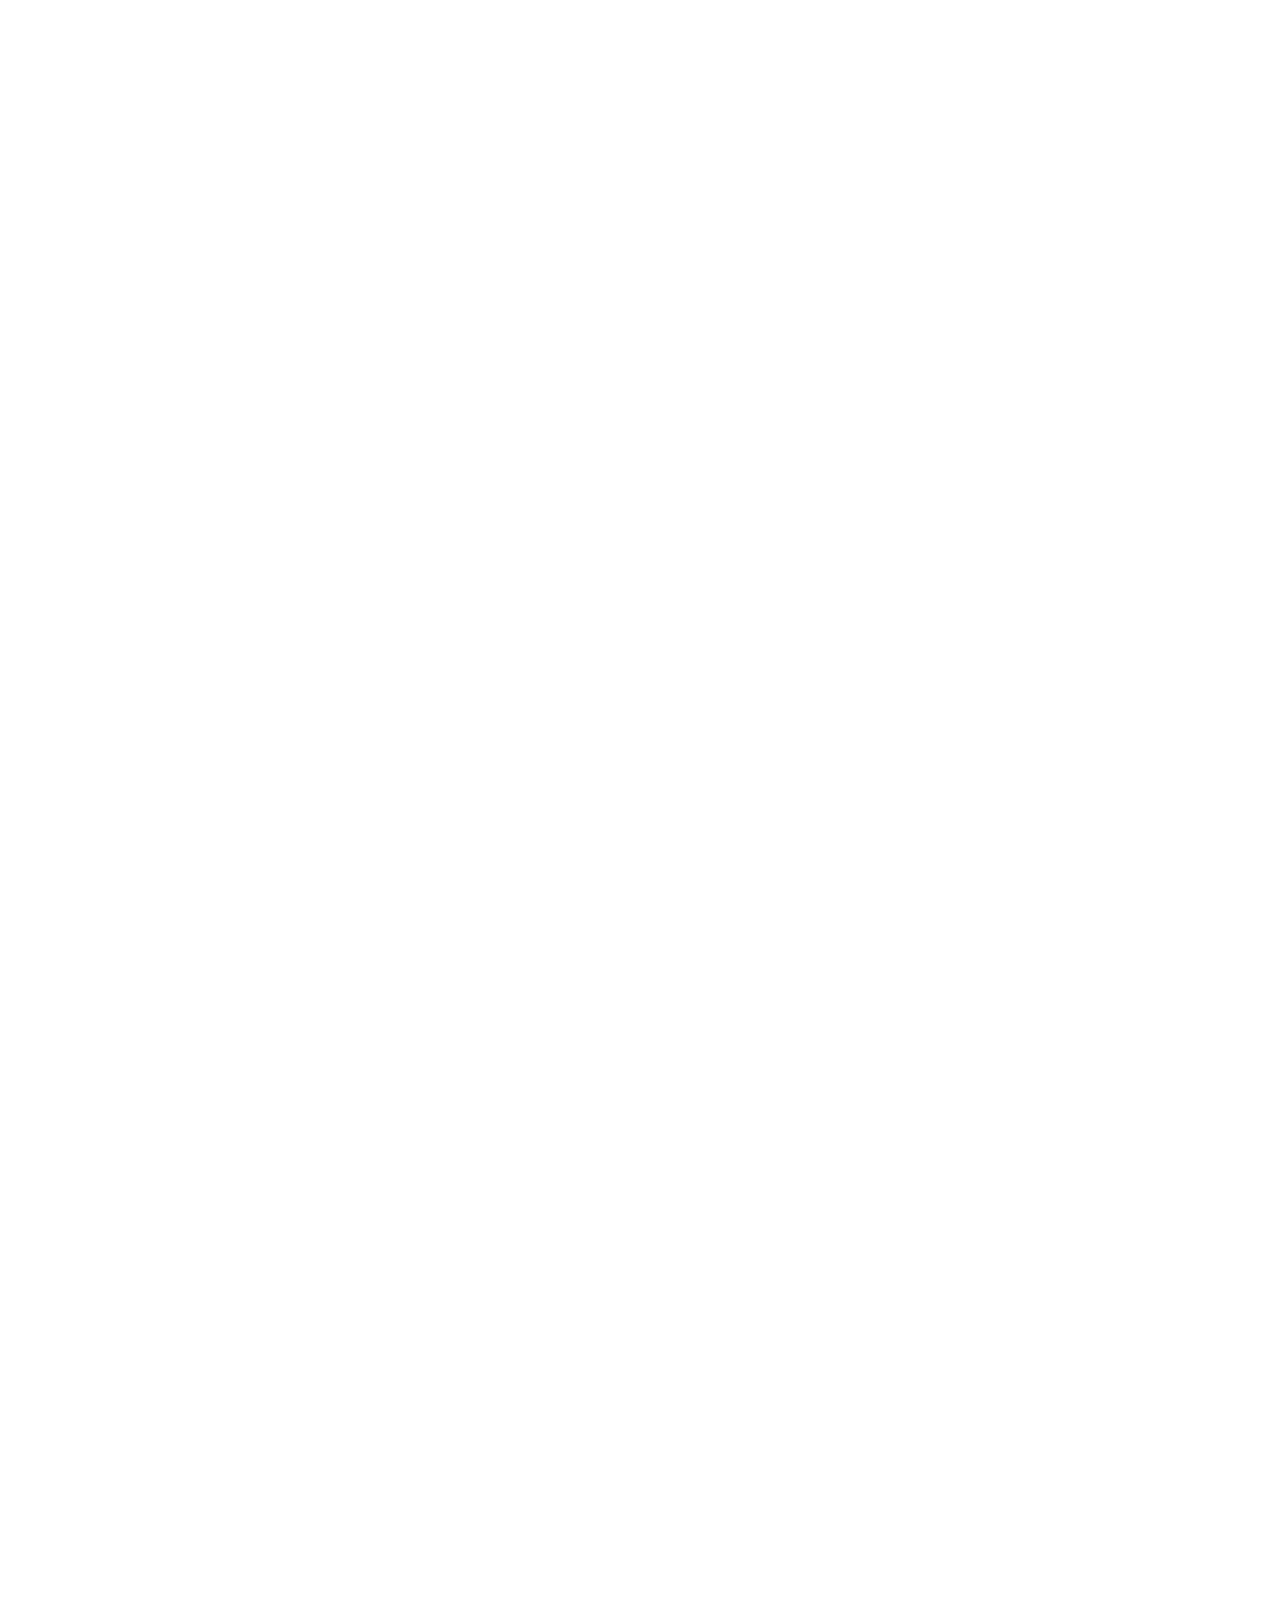
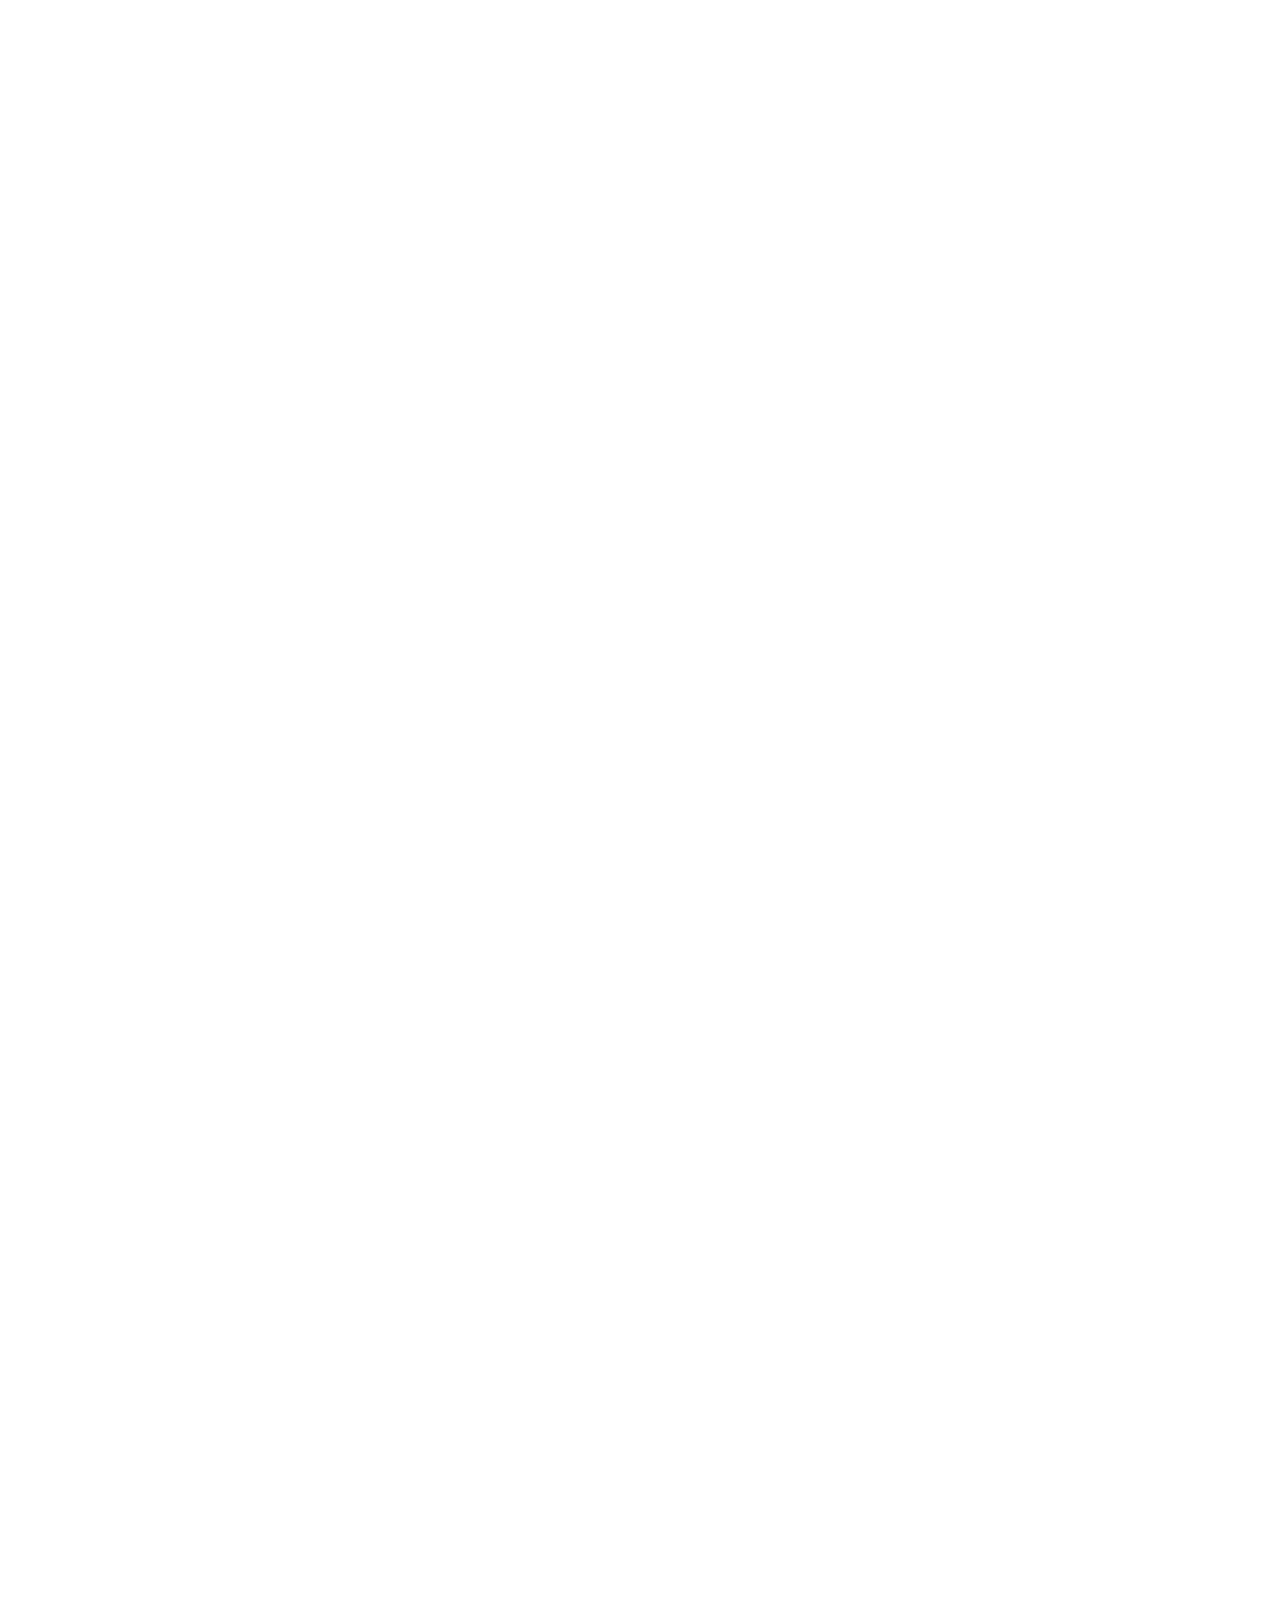
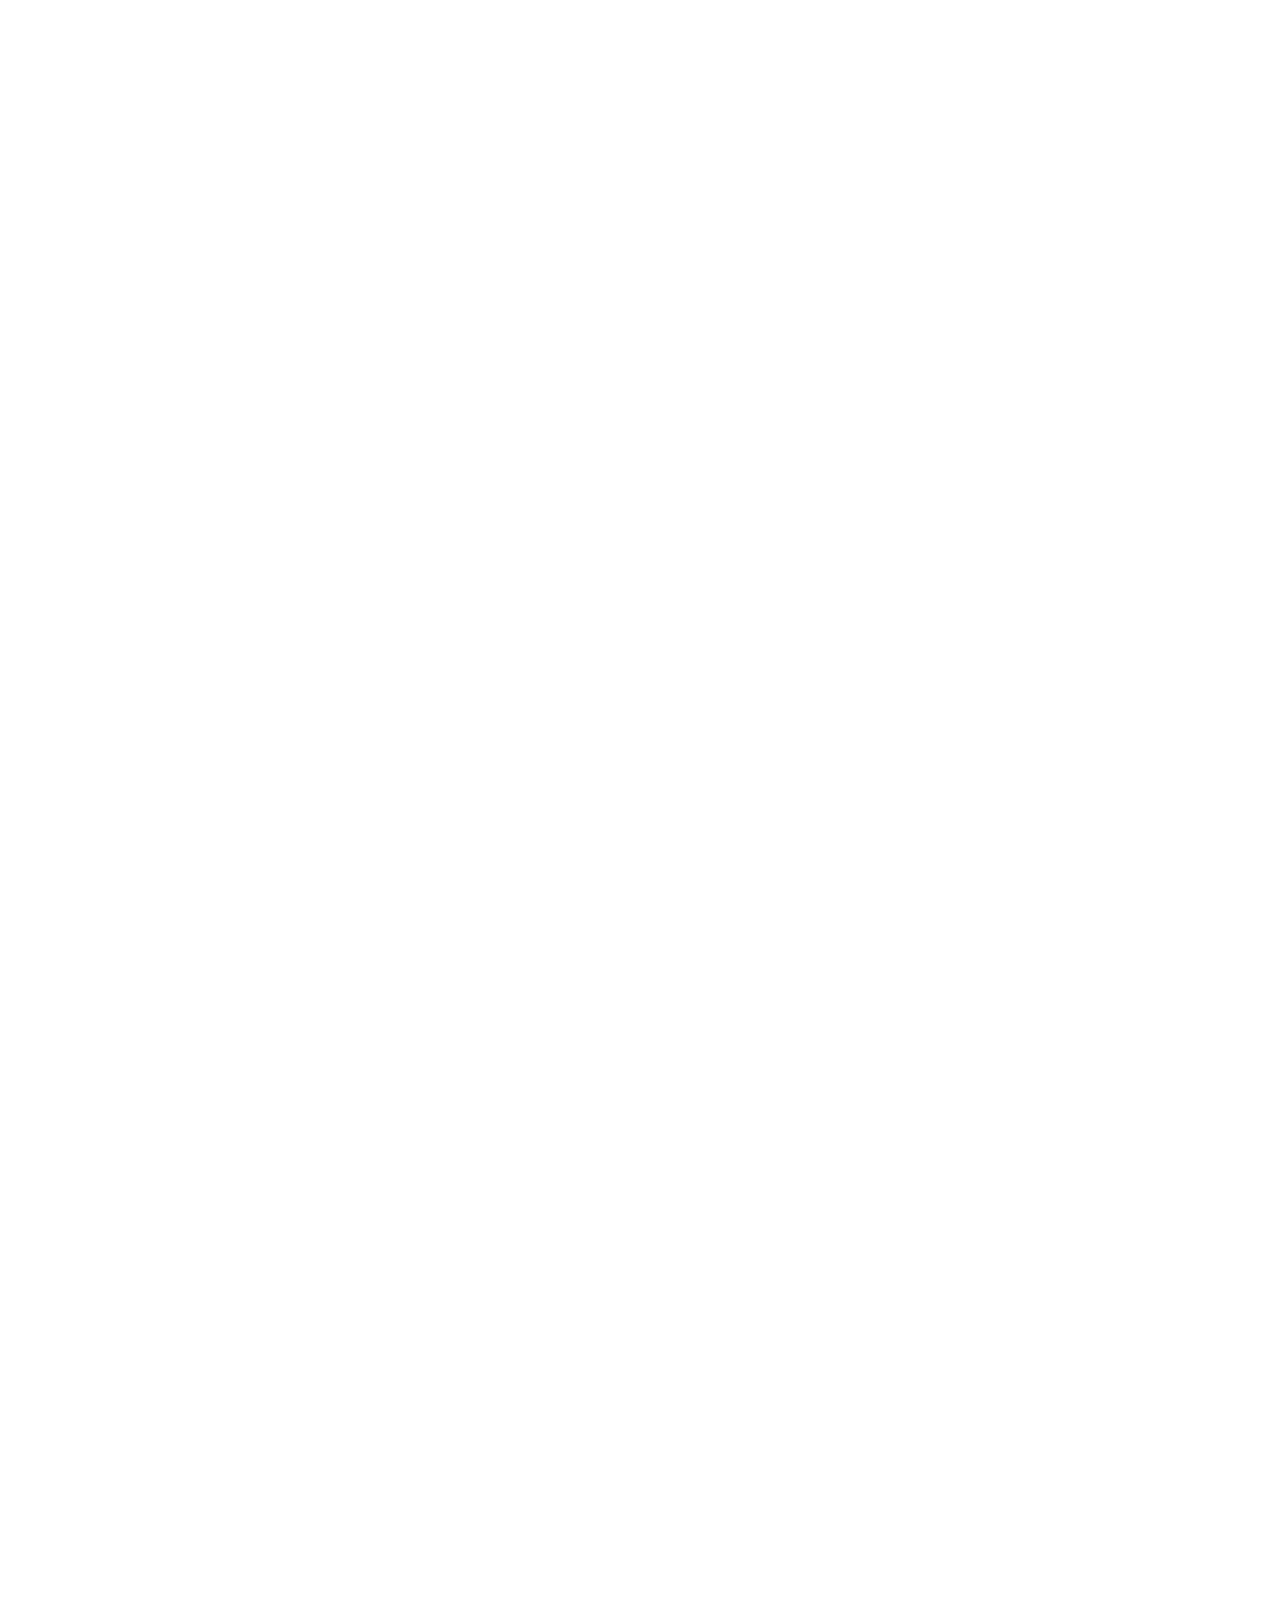
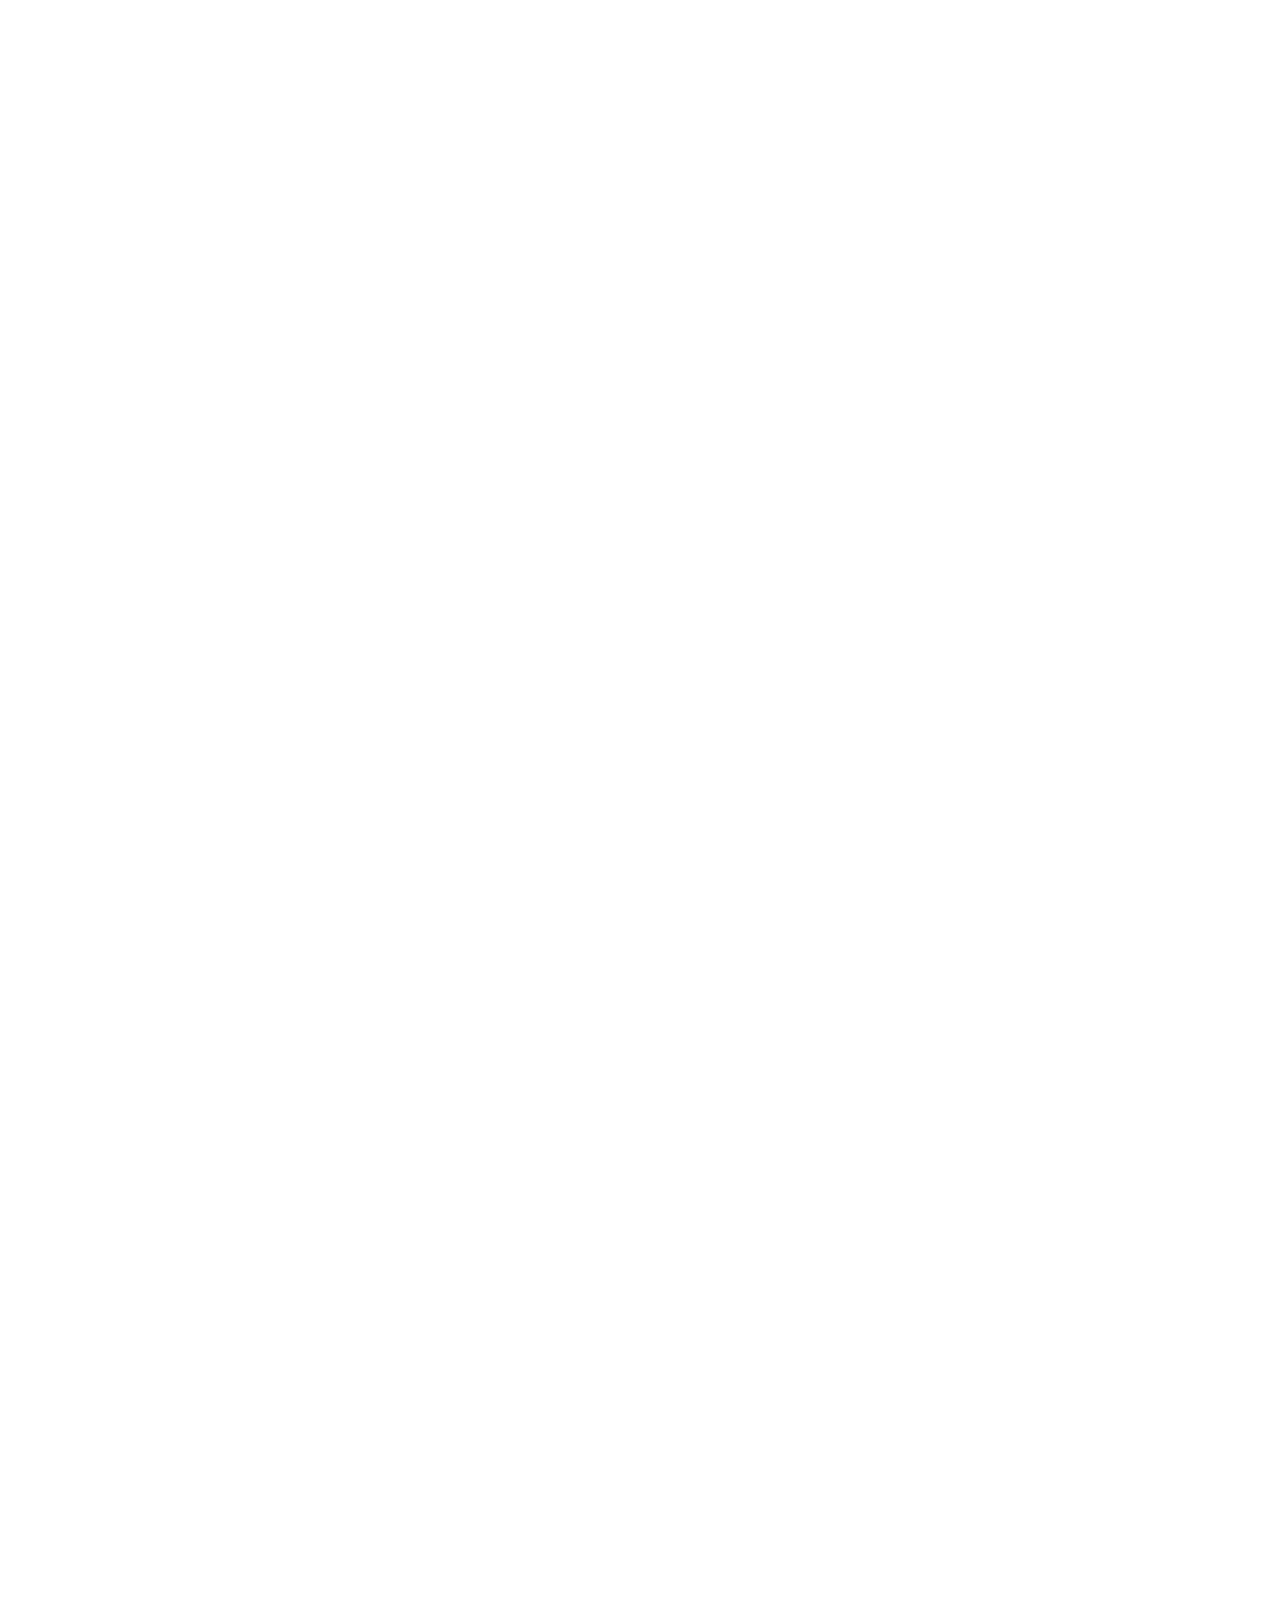
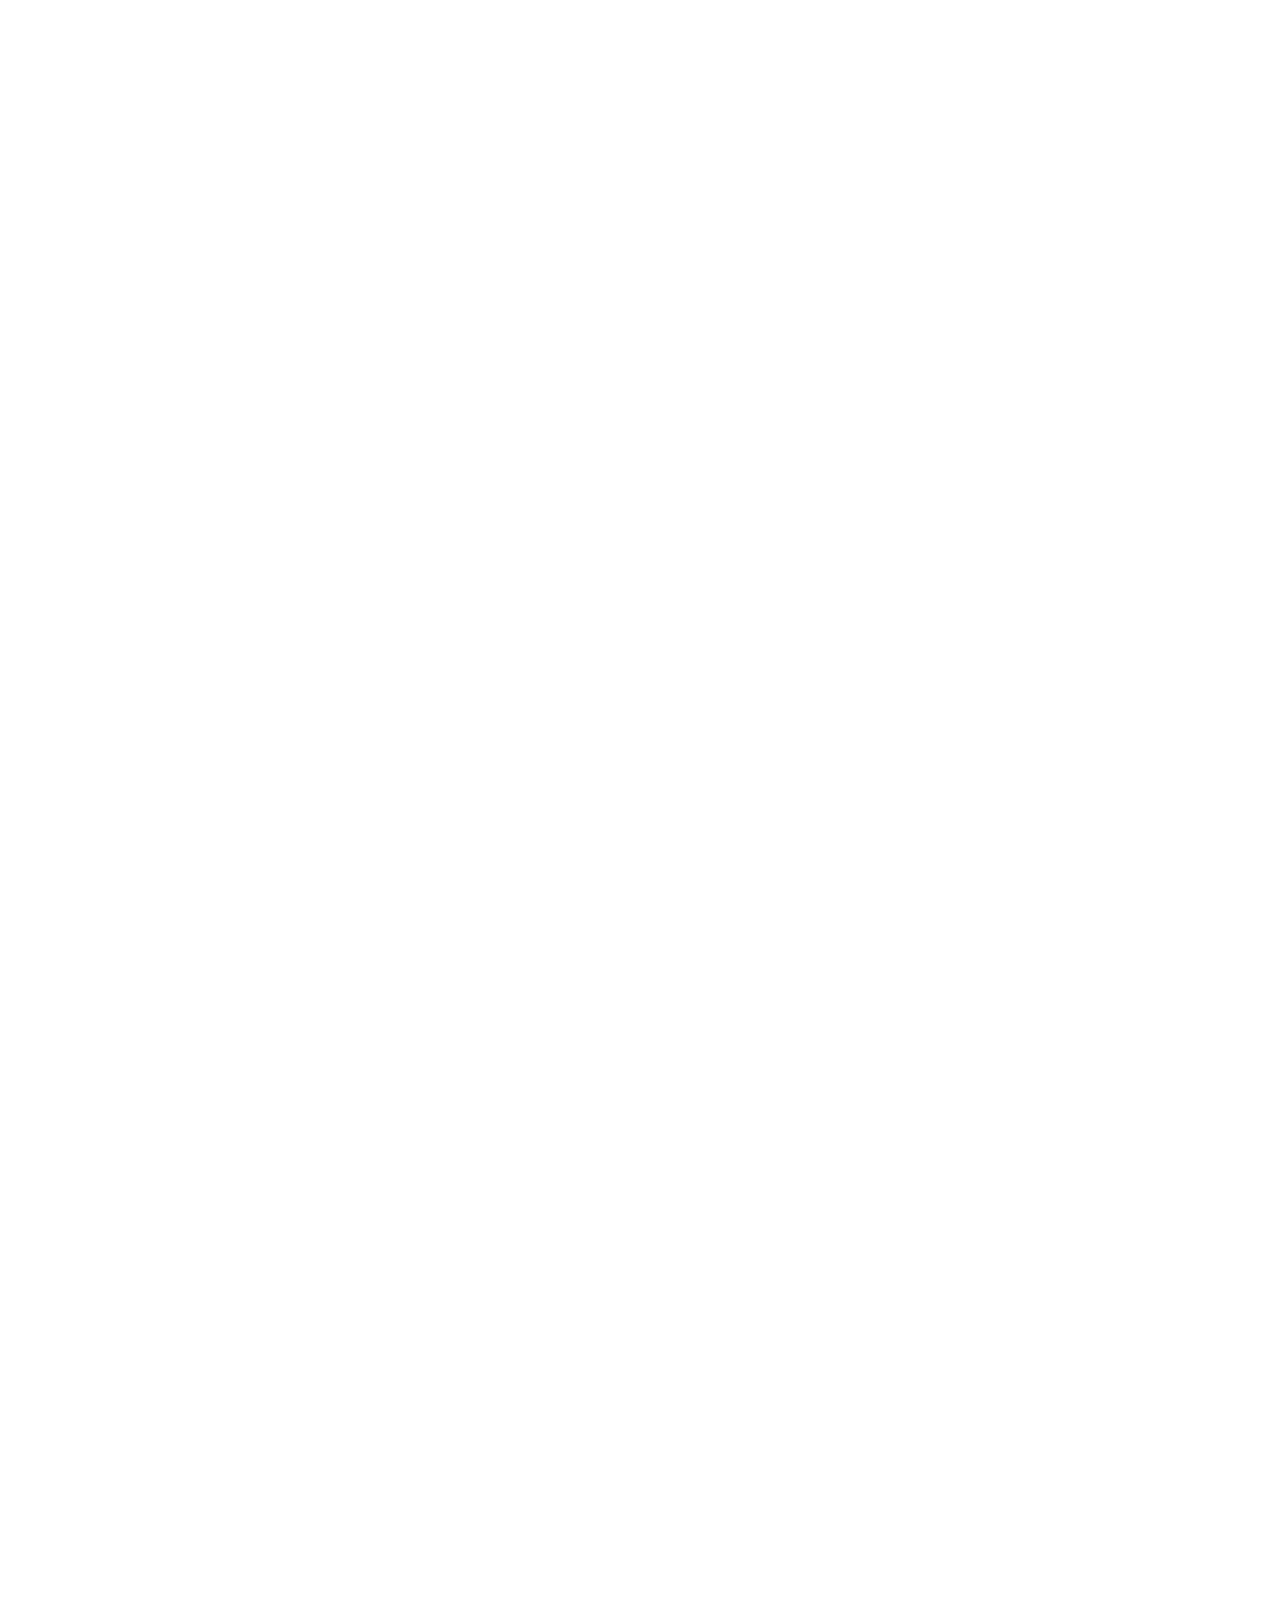
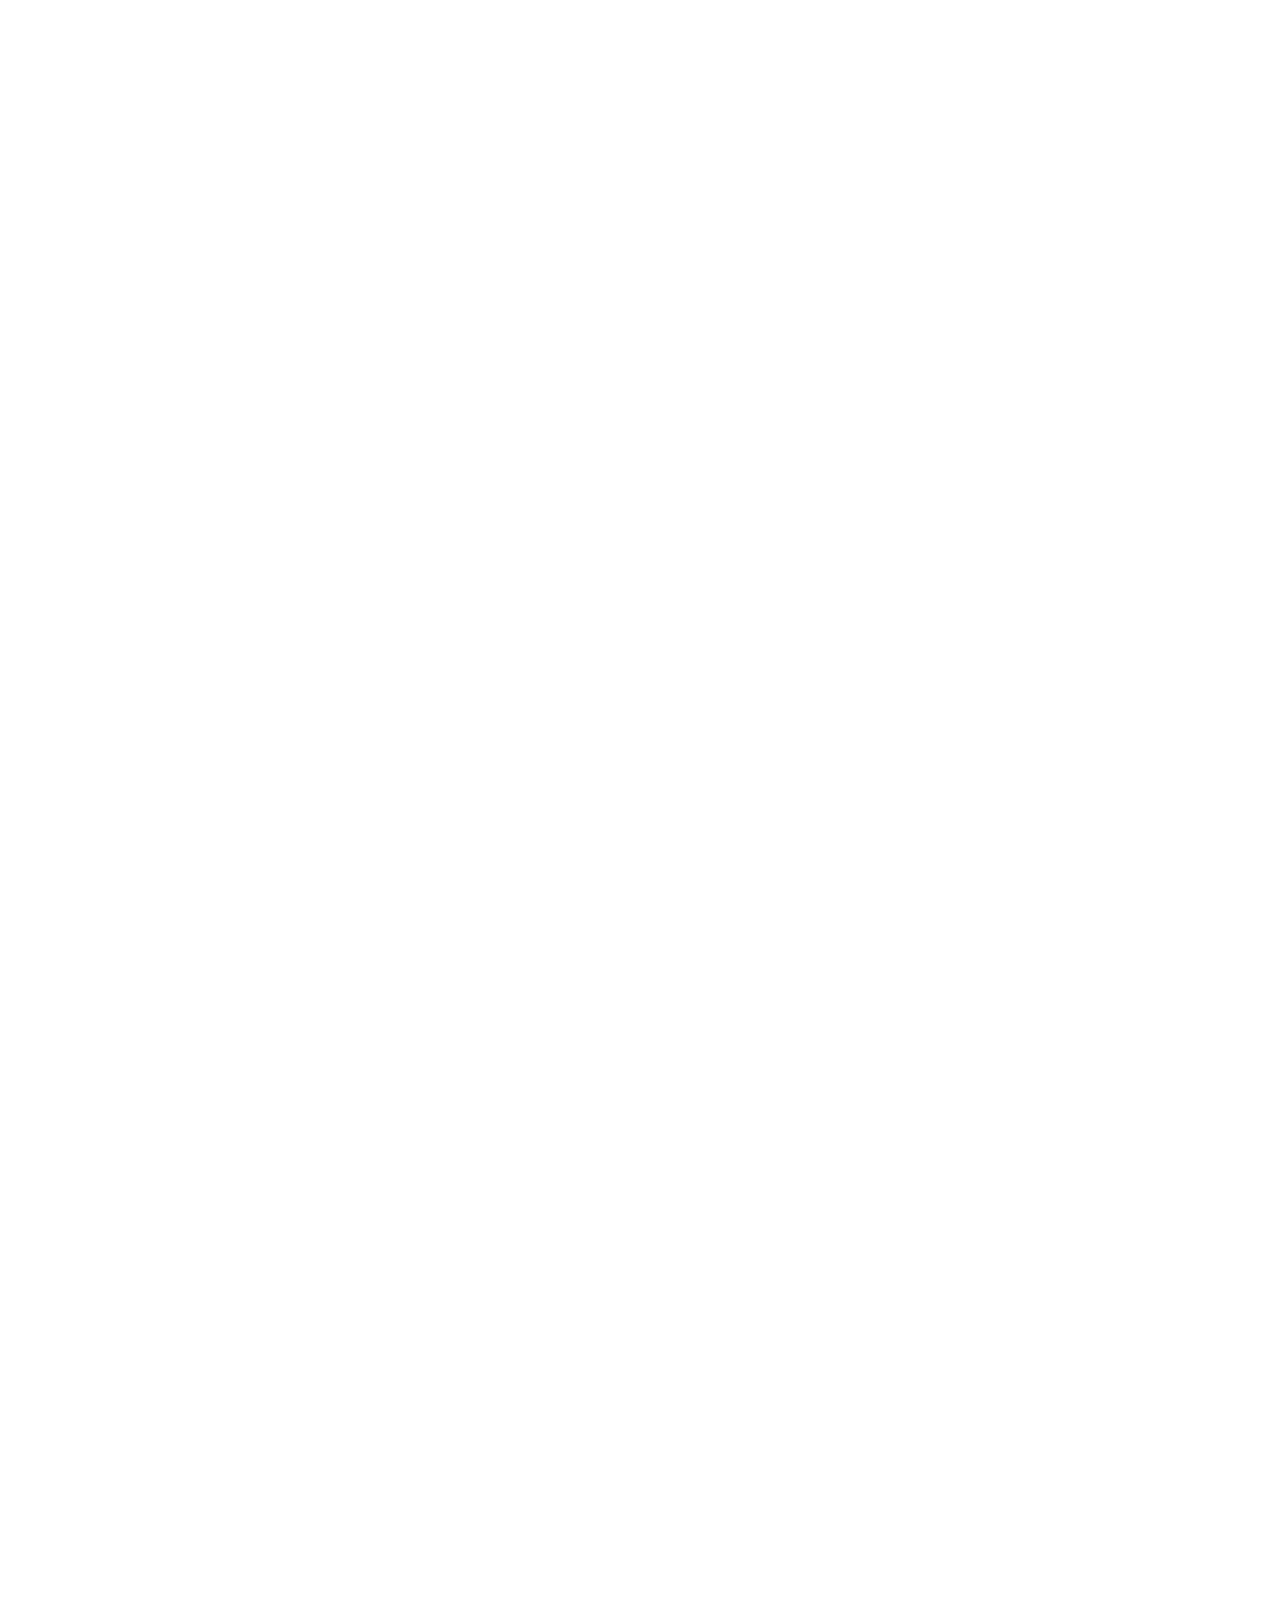
==== commit d9ff45d8: "rform" ====
--- a/gallery.html
+++ b/gallery.html
@@ -15,7 +15,7 @@
     <meta content="Free HTML Templates" name="description" />
 
     <!-- Favicon -->
-    <link href="img/polska-flaga.ico" rel="icon" />
+    <link href="favicon.ico" rel="icon" />
     <!-- Google Web Fonts -->
     <link rel="preconnect" href="https://fonts.gstatic.com" />
     <link
@@ -47,7 +47,7 @@
           class="navbar-brand font-weight-bold text-secondary"
           style="font-size: 30px;"
         >
-          <img style="width: 30px;" src="img/polska-flaga.ico" alt="flag" />
+          <img style="width: 30px;" src="favicon.ico" alt="flag" />
           <span class="text-primary"
             >Szkoła Polska im. Jana Pawła II w East Stroudsburg, PA</span
           >
@@ -185,6 +185,7 @@
     <script src="lib/lightbox/lightbox.min.js"></script>
 
     <!-- Template Javascript -->
+    <script src="js/albums.js"></script>
     <script src="js/gallery.js"></script>
     <script src="js/newsletter.js"></script>
   </body>
--- a/css/style.css
+++ b/css/style.css
@@ -10293,7 +10293,7 @@
   overflow: hidden;
 }
 .open > #register-form {
-  max-height: 100vh;
+  max-height: unset;
 }
 .open > #open-form {
   display: none;
@@ -10311,9 +10311,14 @@
 }
 
 fieldset:disabled {
-  opacity: .5
+  opacity: 0.5;
 }
 
 .portfolio-container .portfolio-btn a {
-  text-shadow: 1px 1px 2px black
-}
+  text-shadow: 1px 1px 2px black;
+}
+
+input:focus,
+select:focus {
+  box-shadow: 0px 0px 10px white !important;
+}
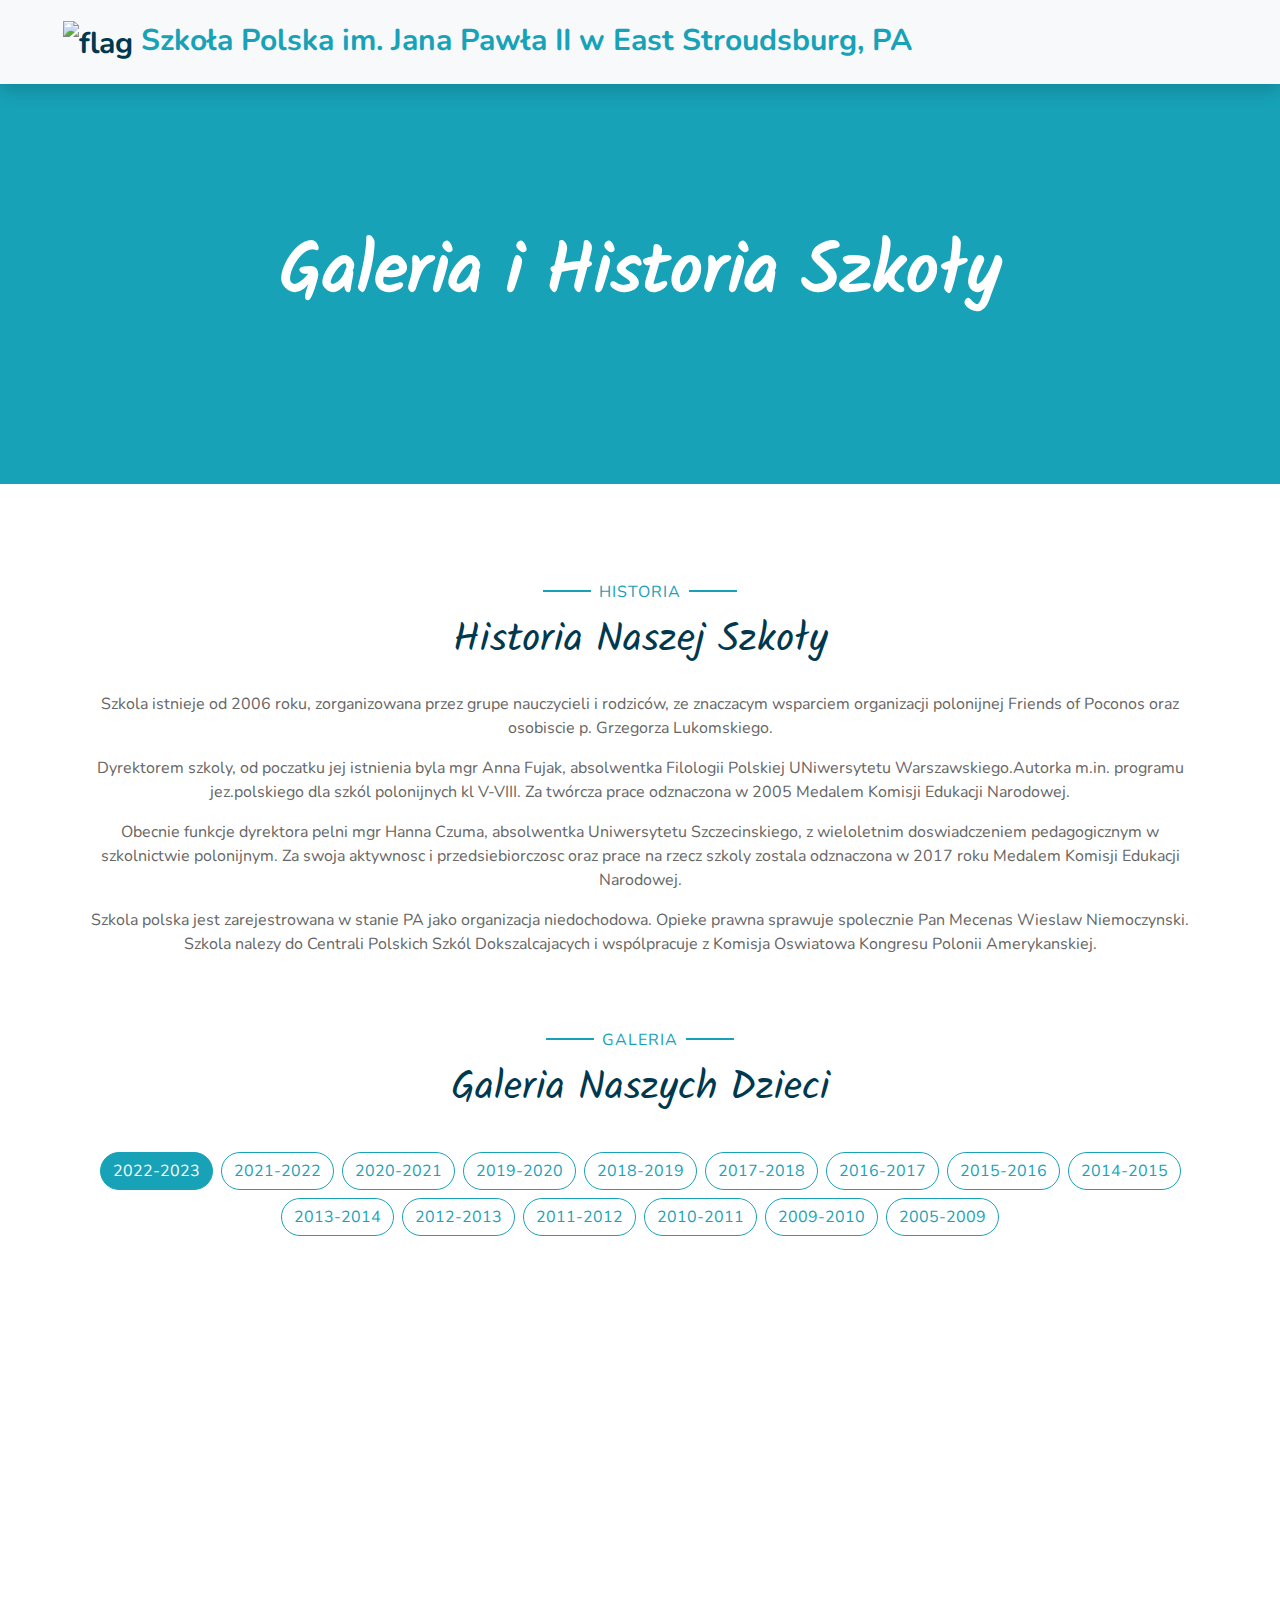
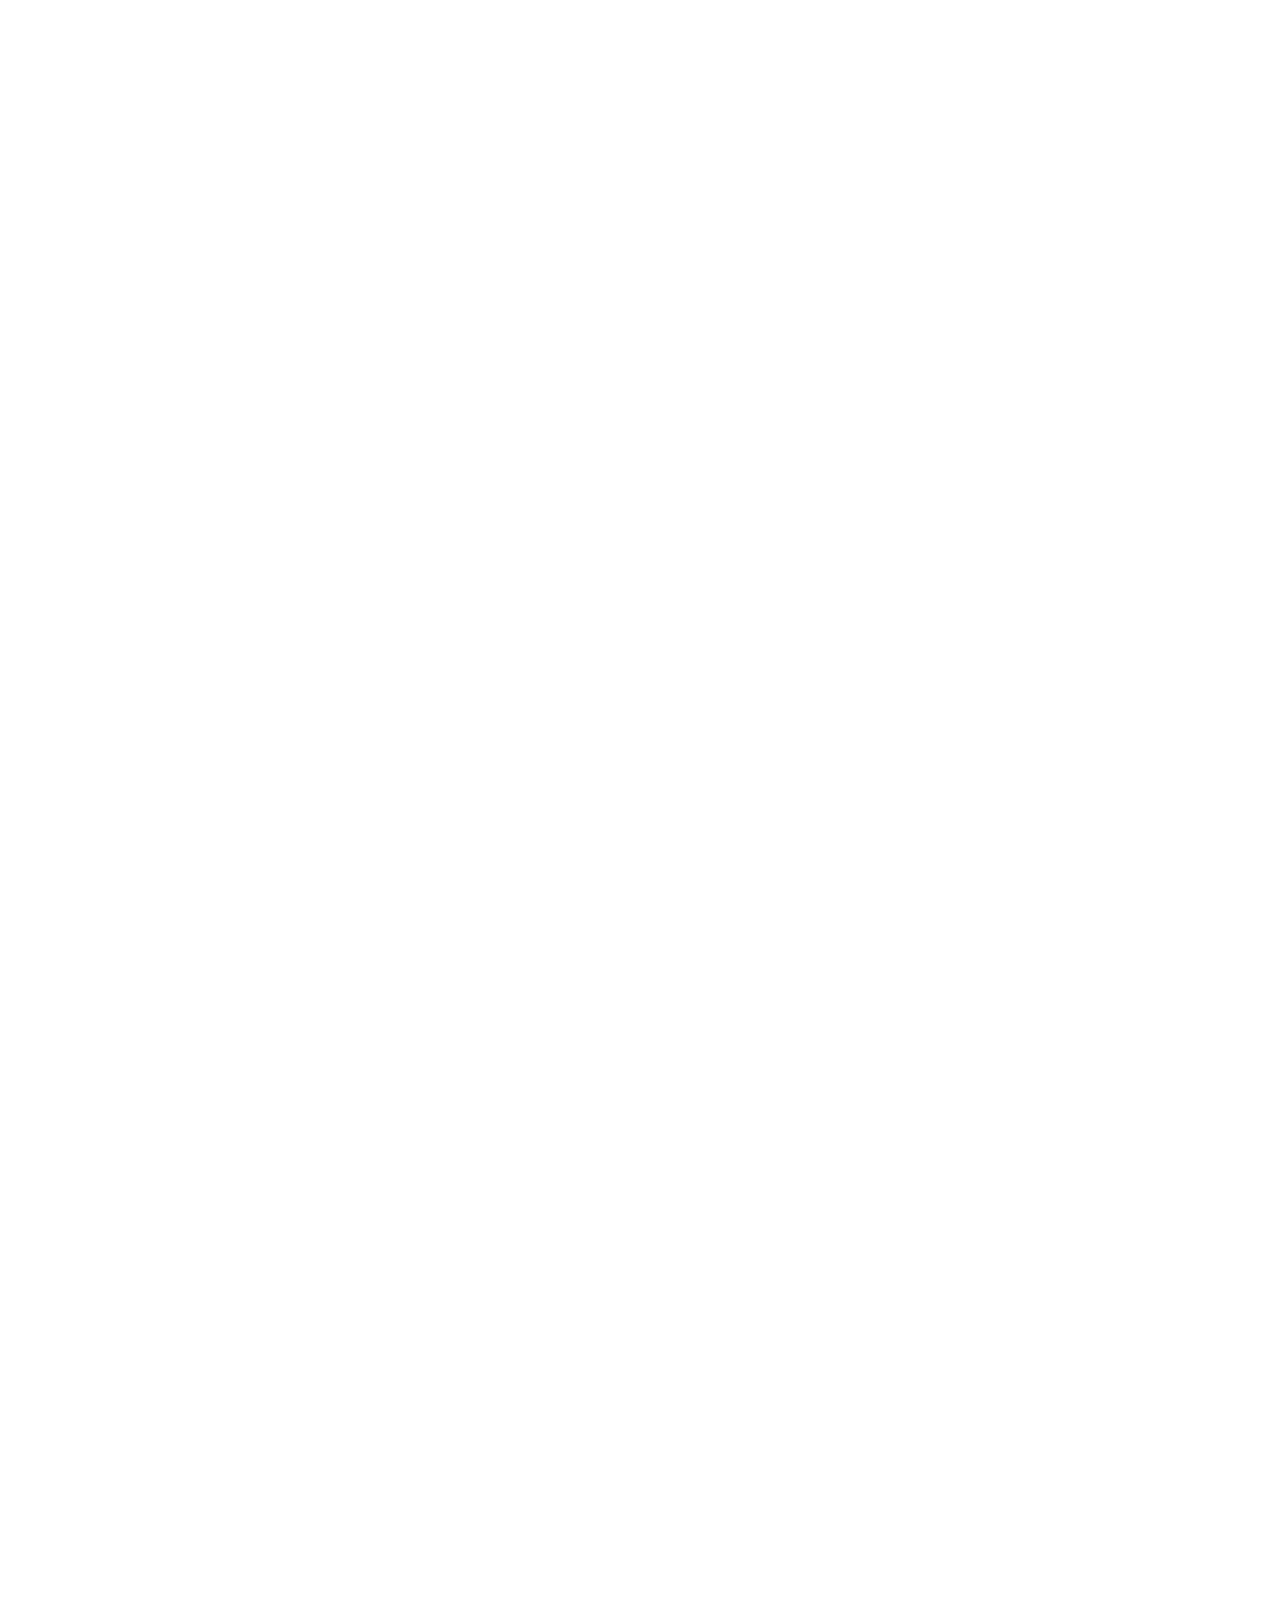
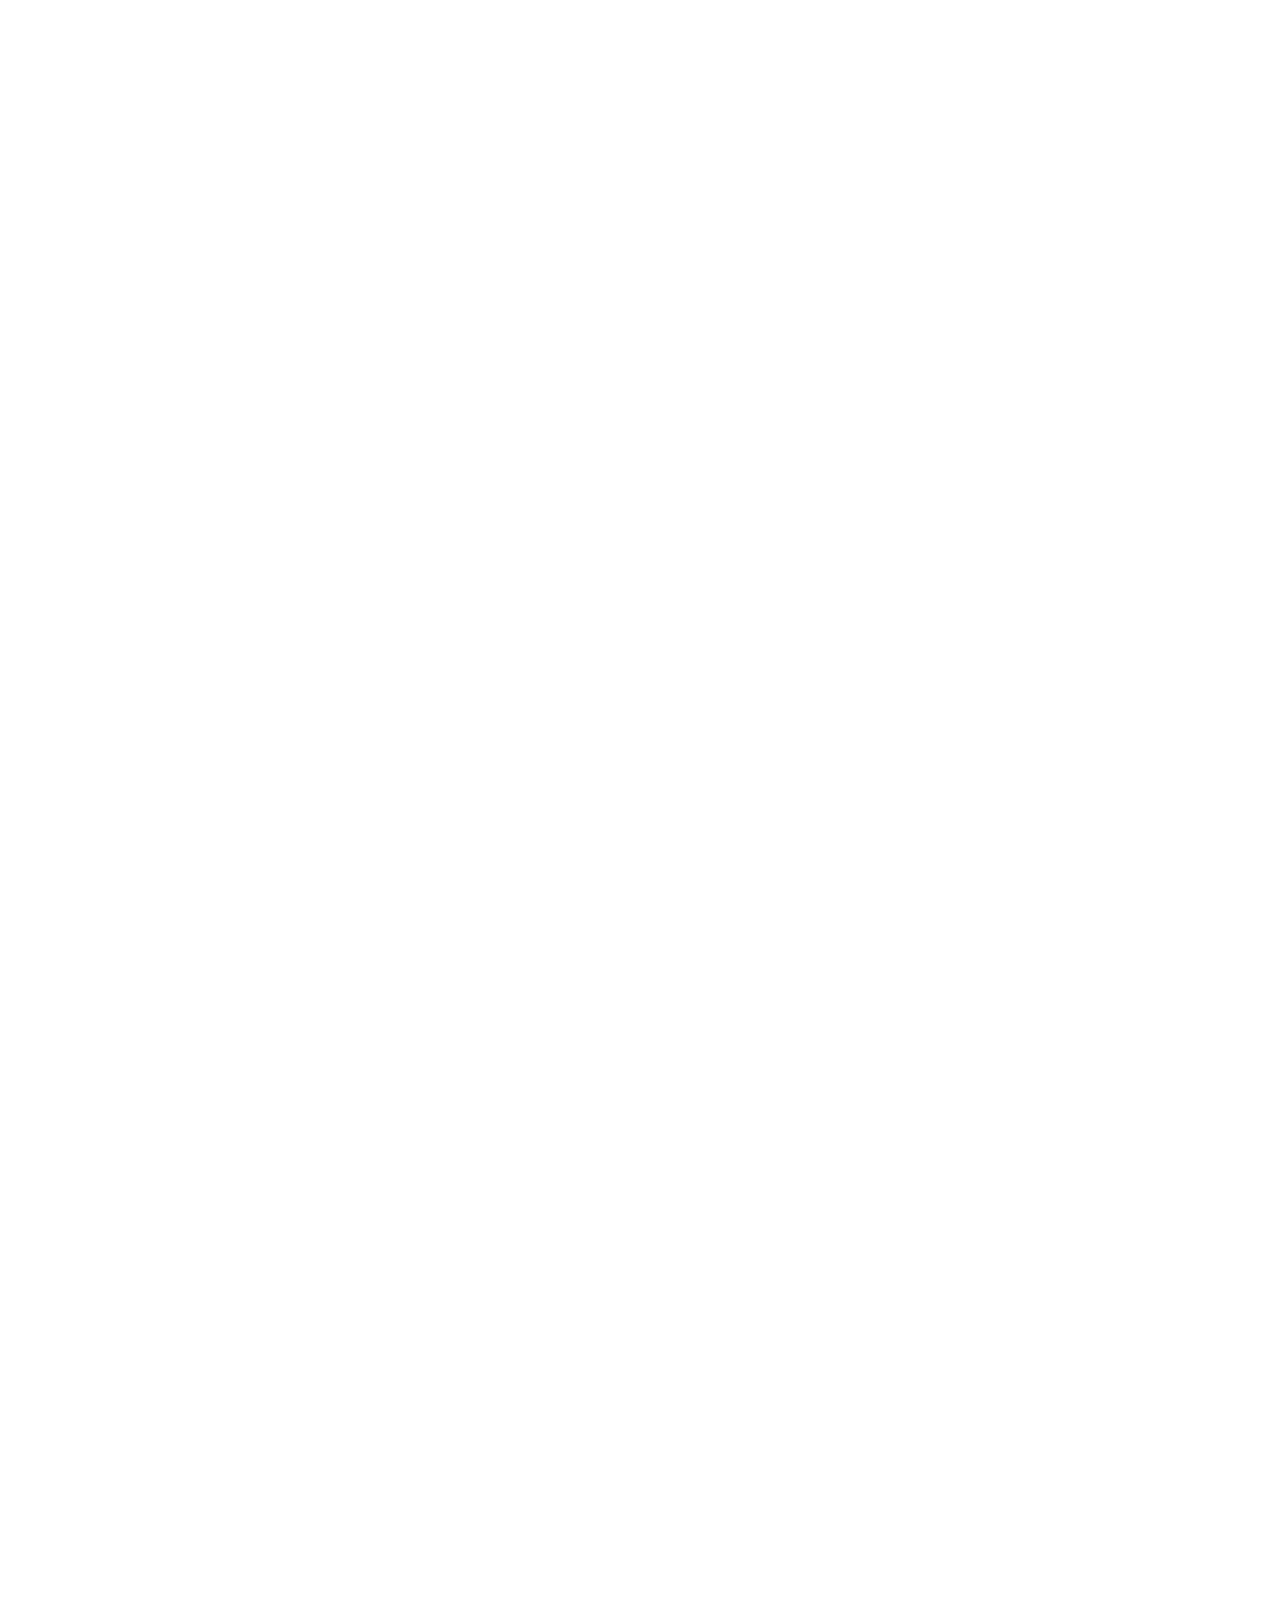
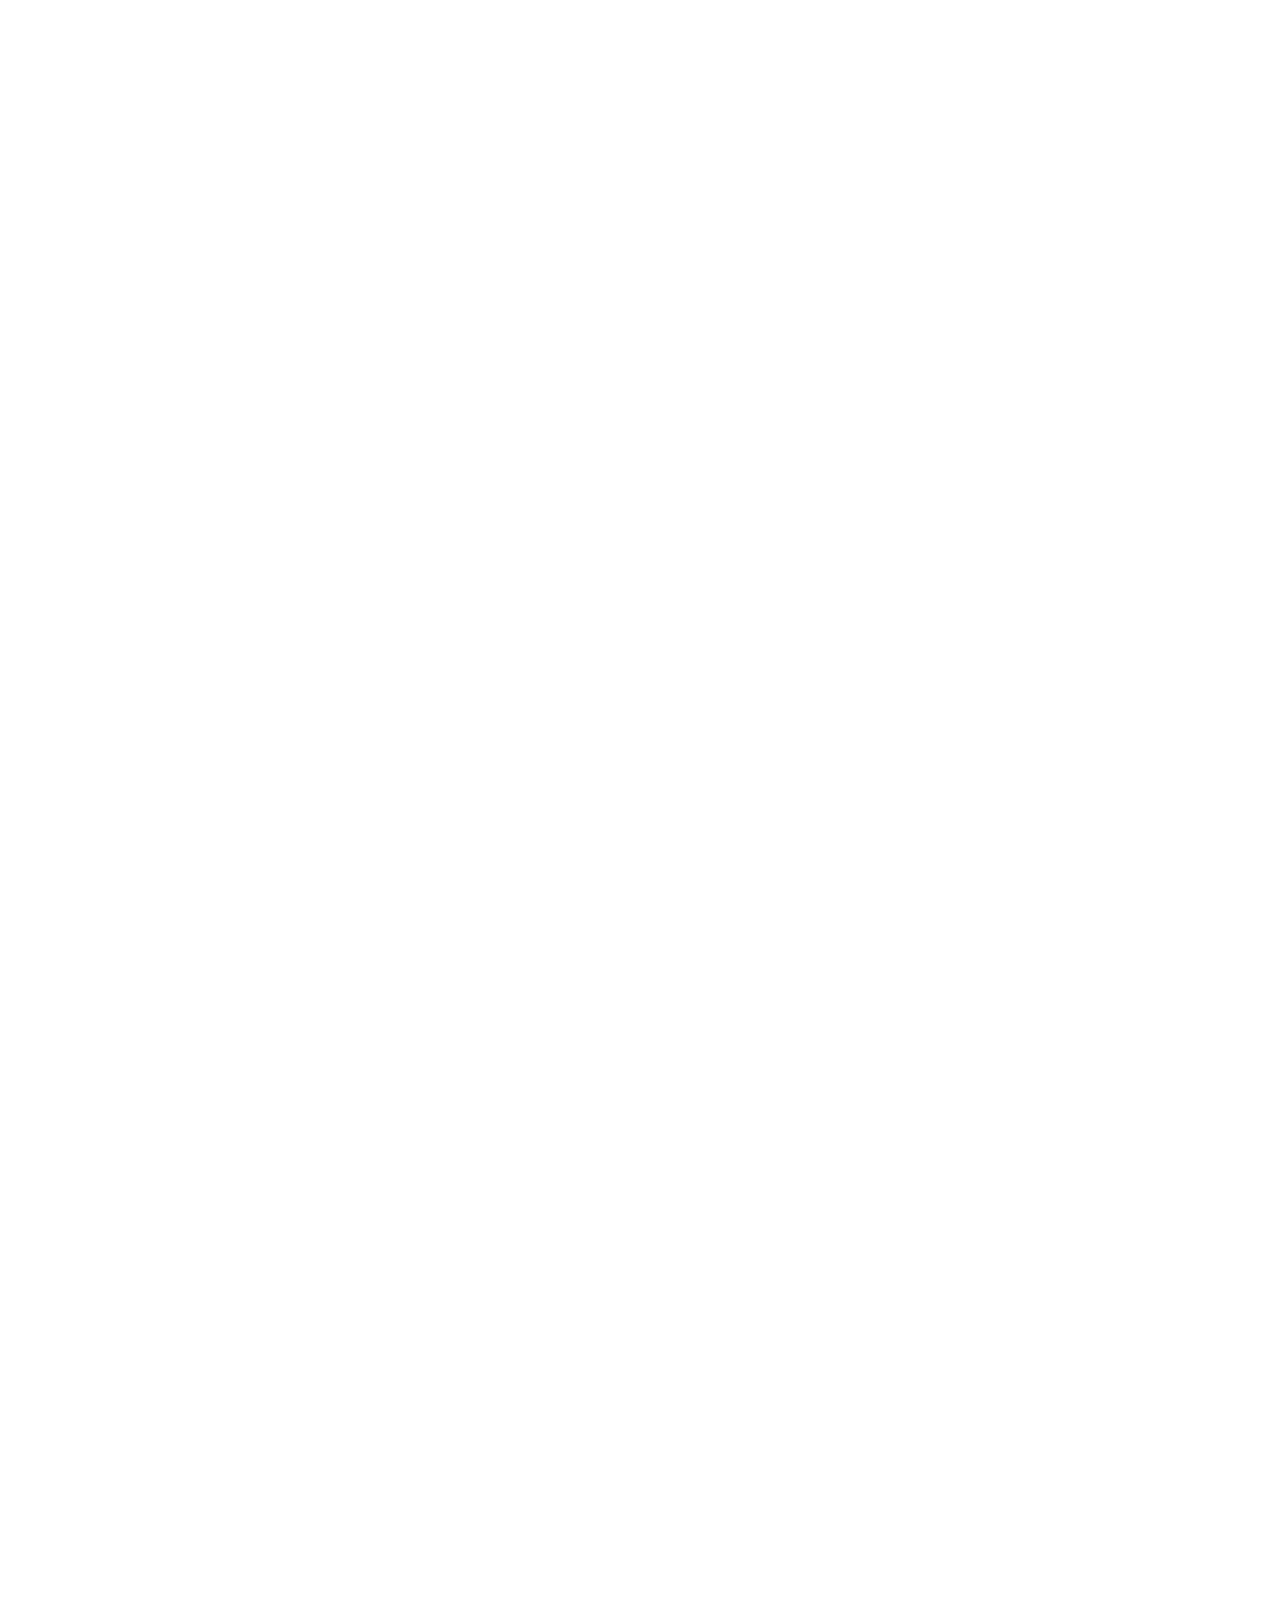
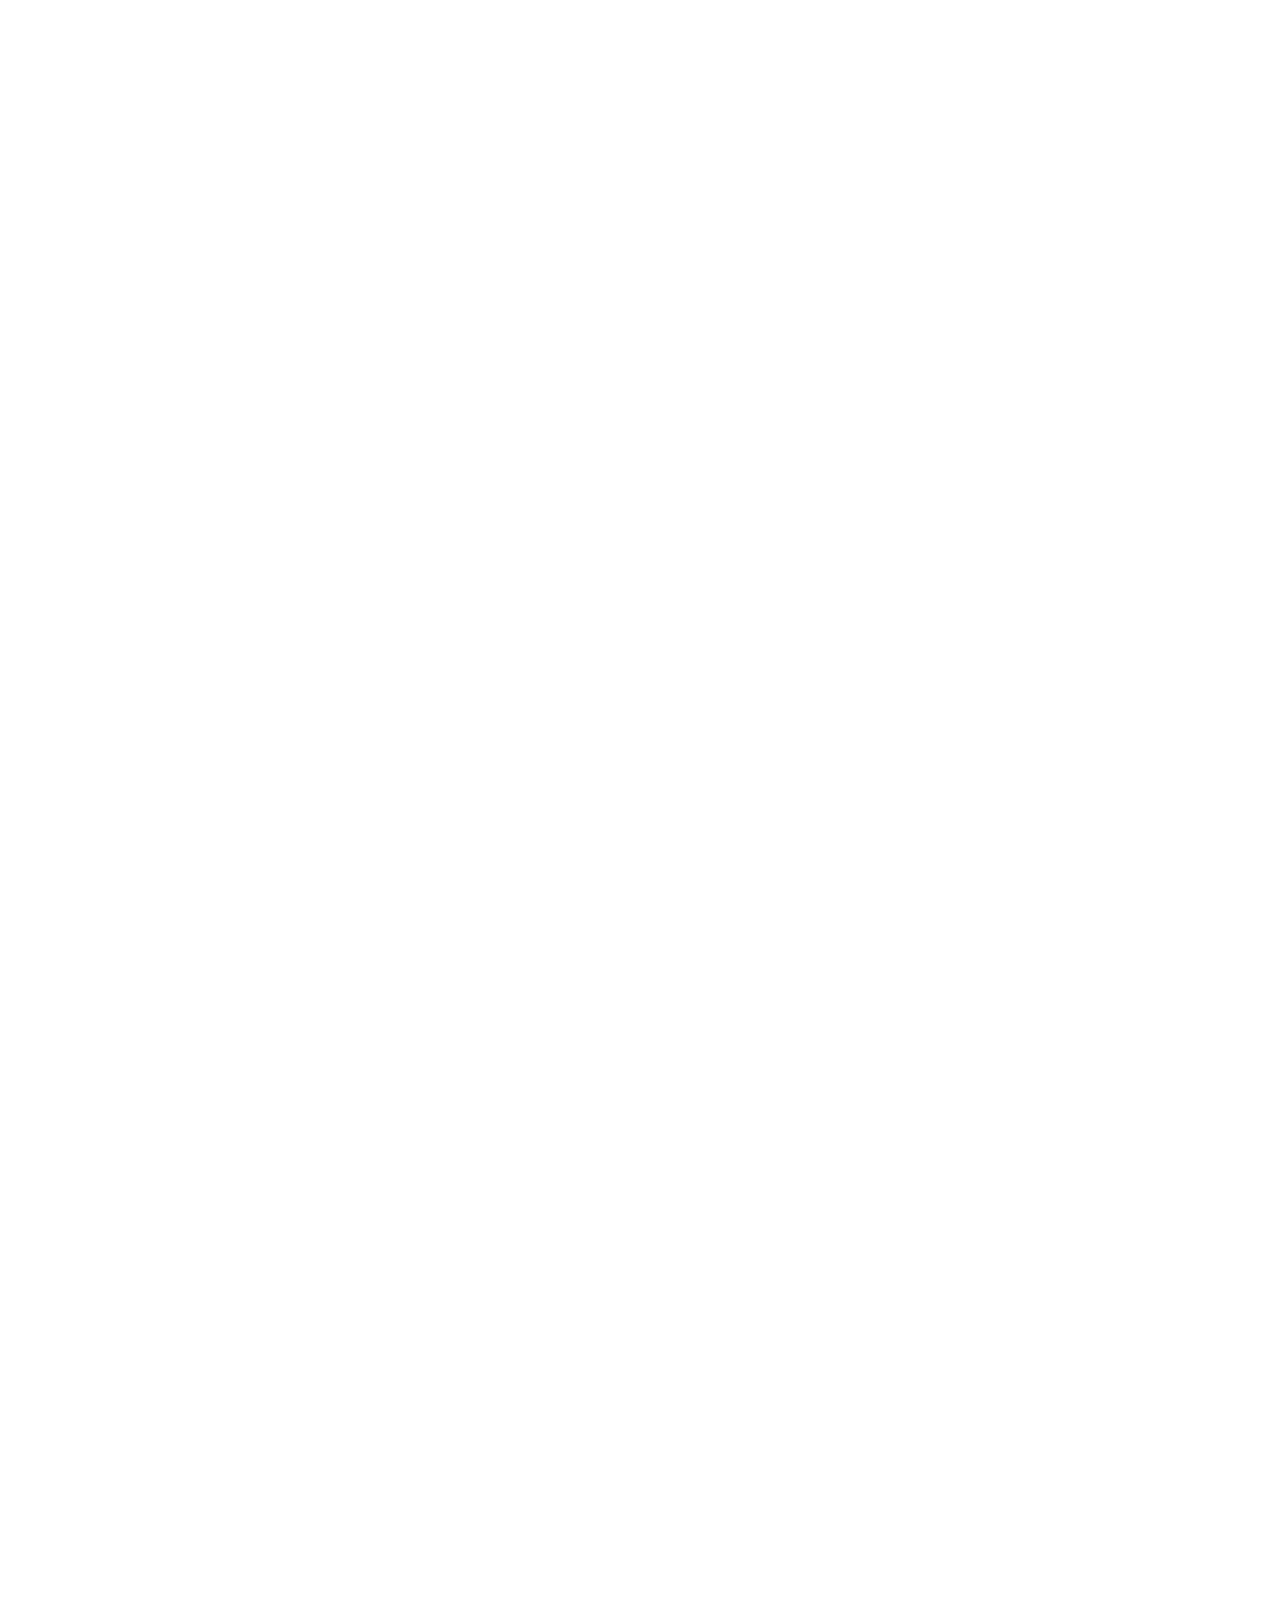
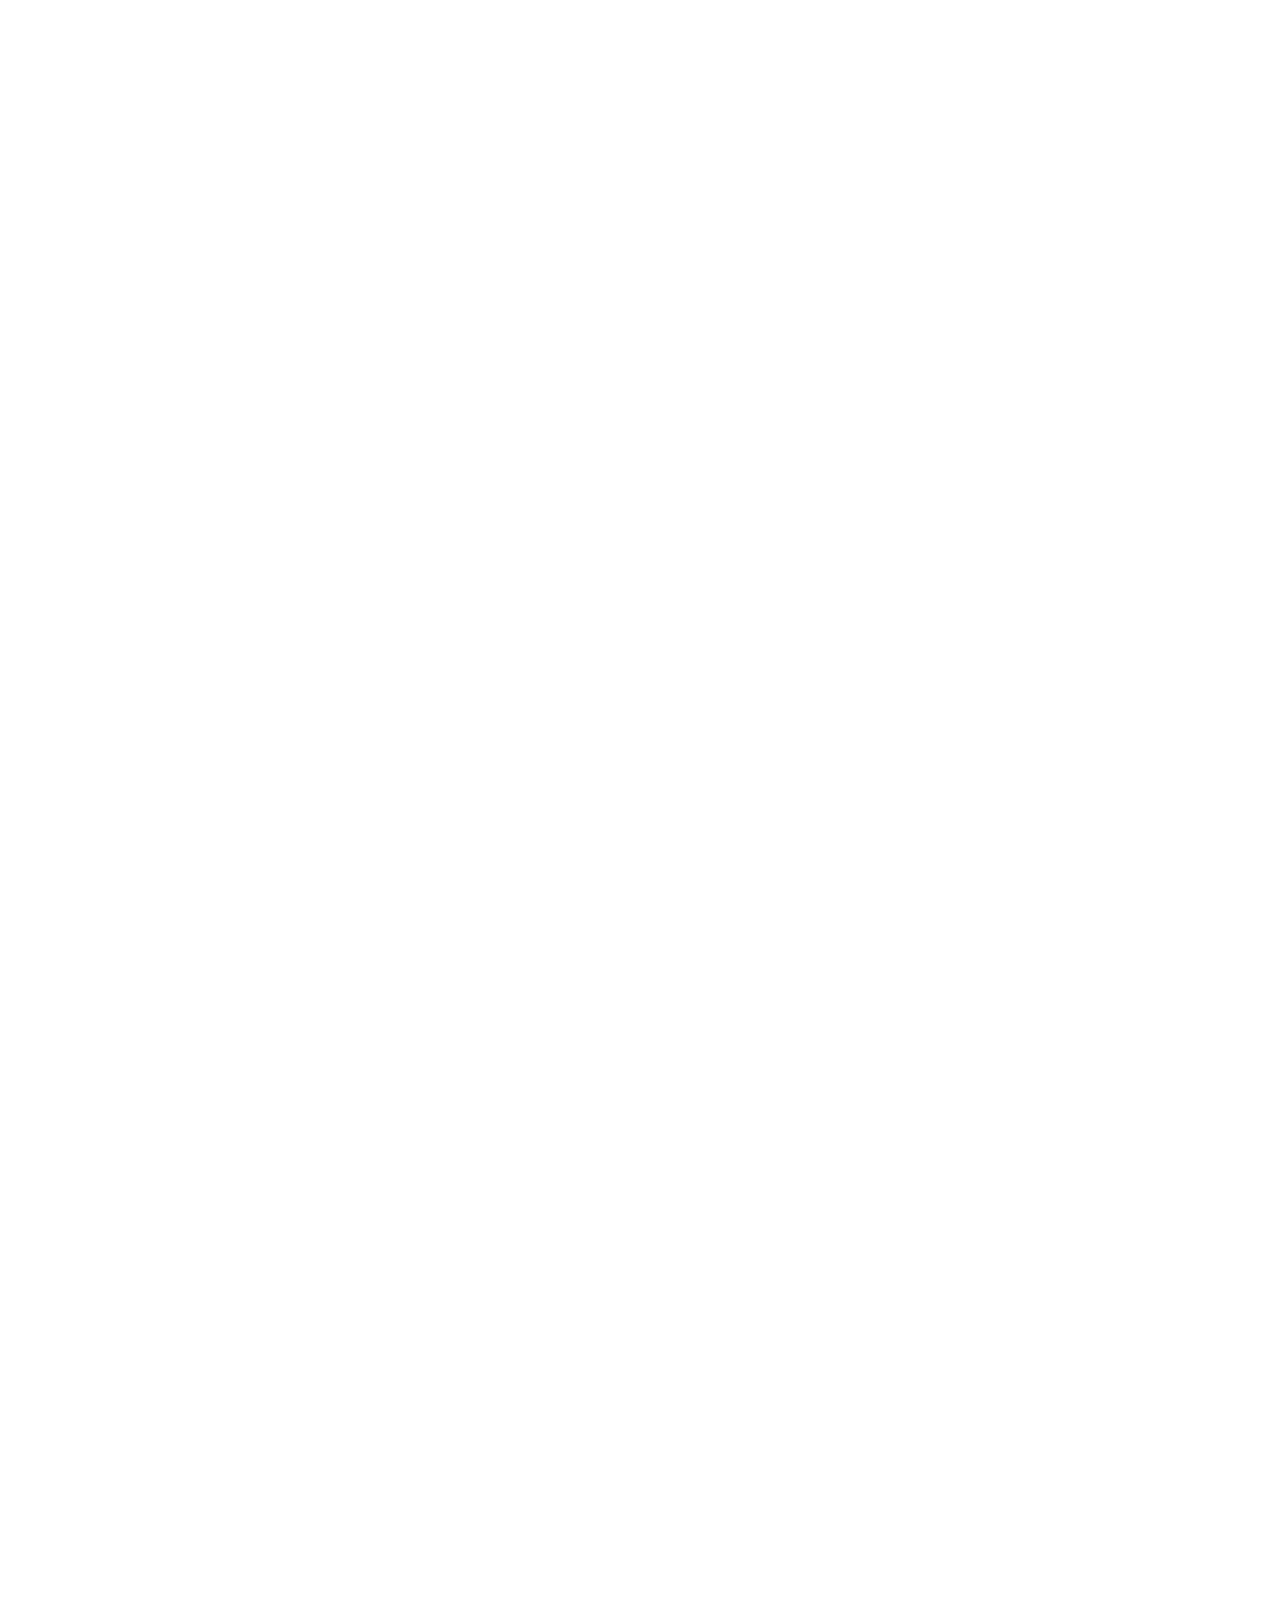
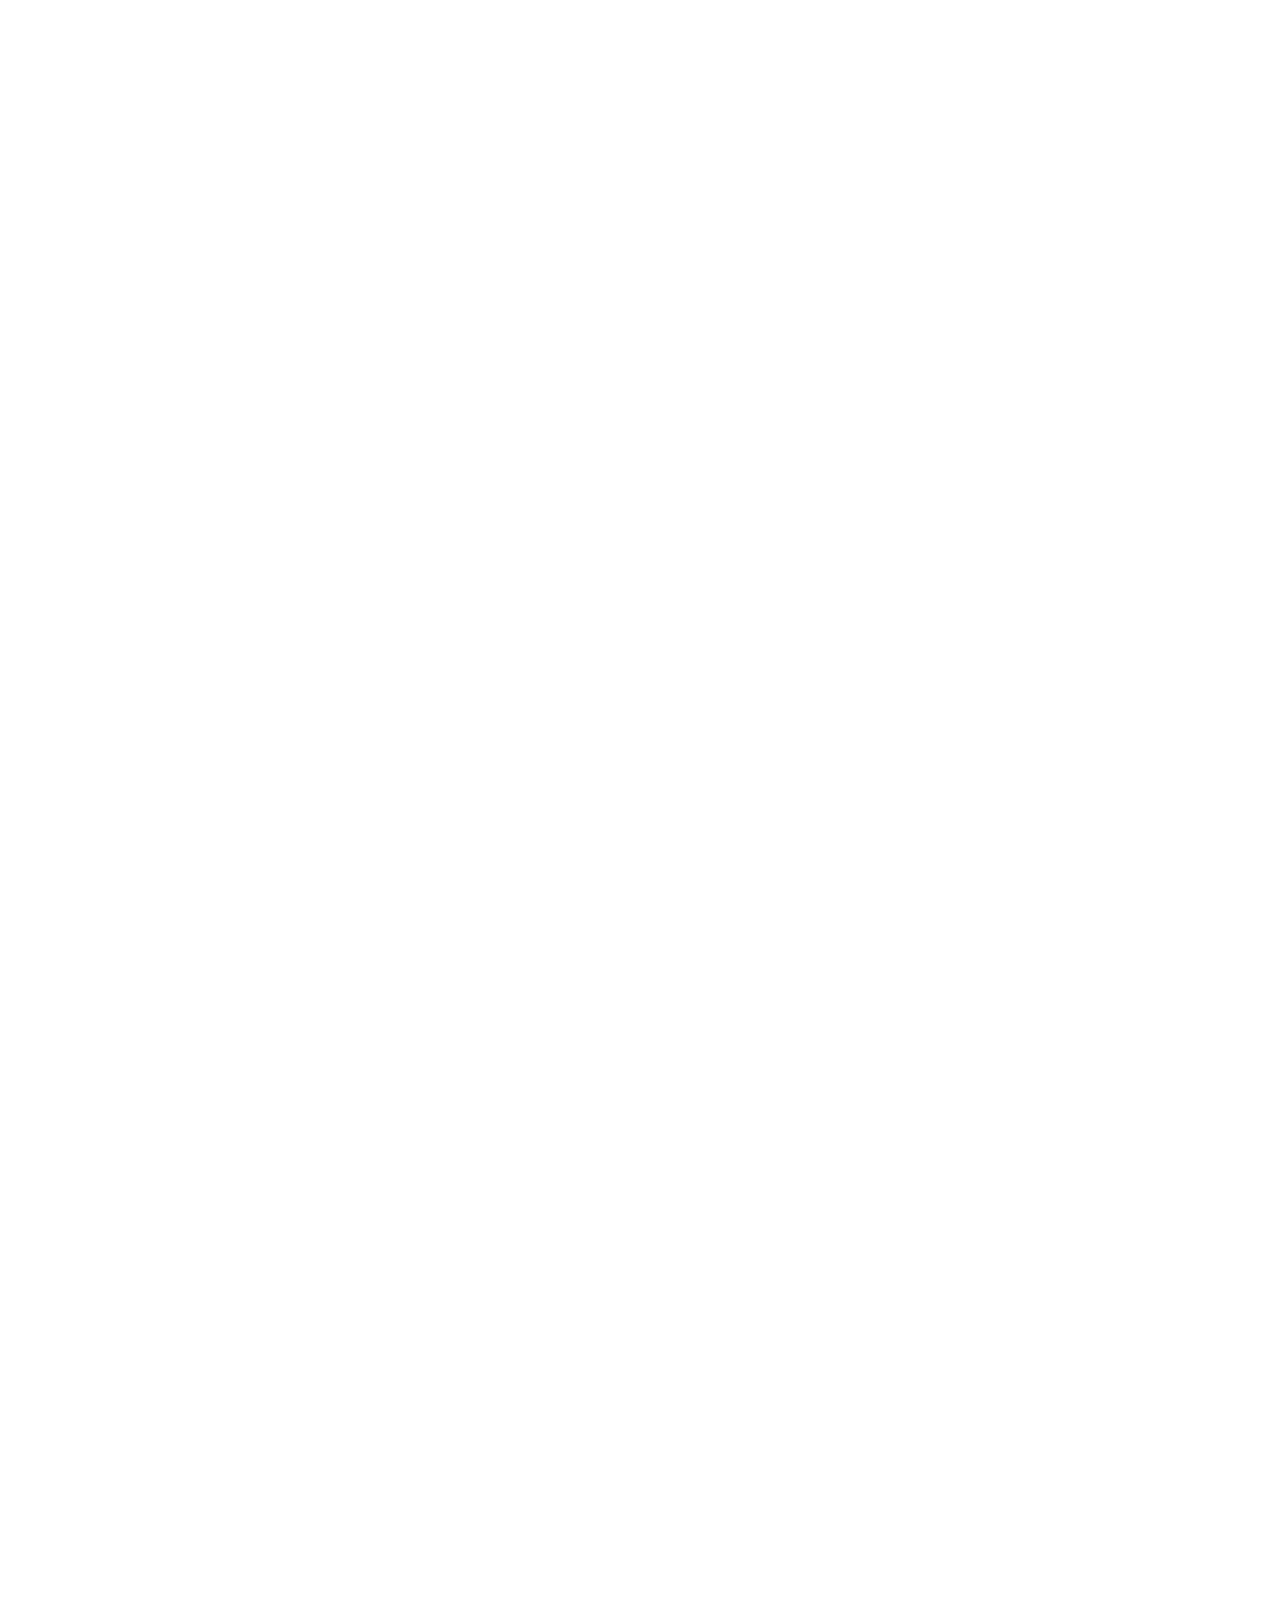
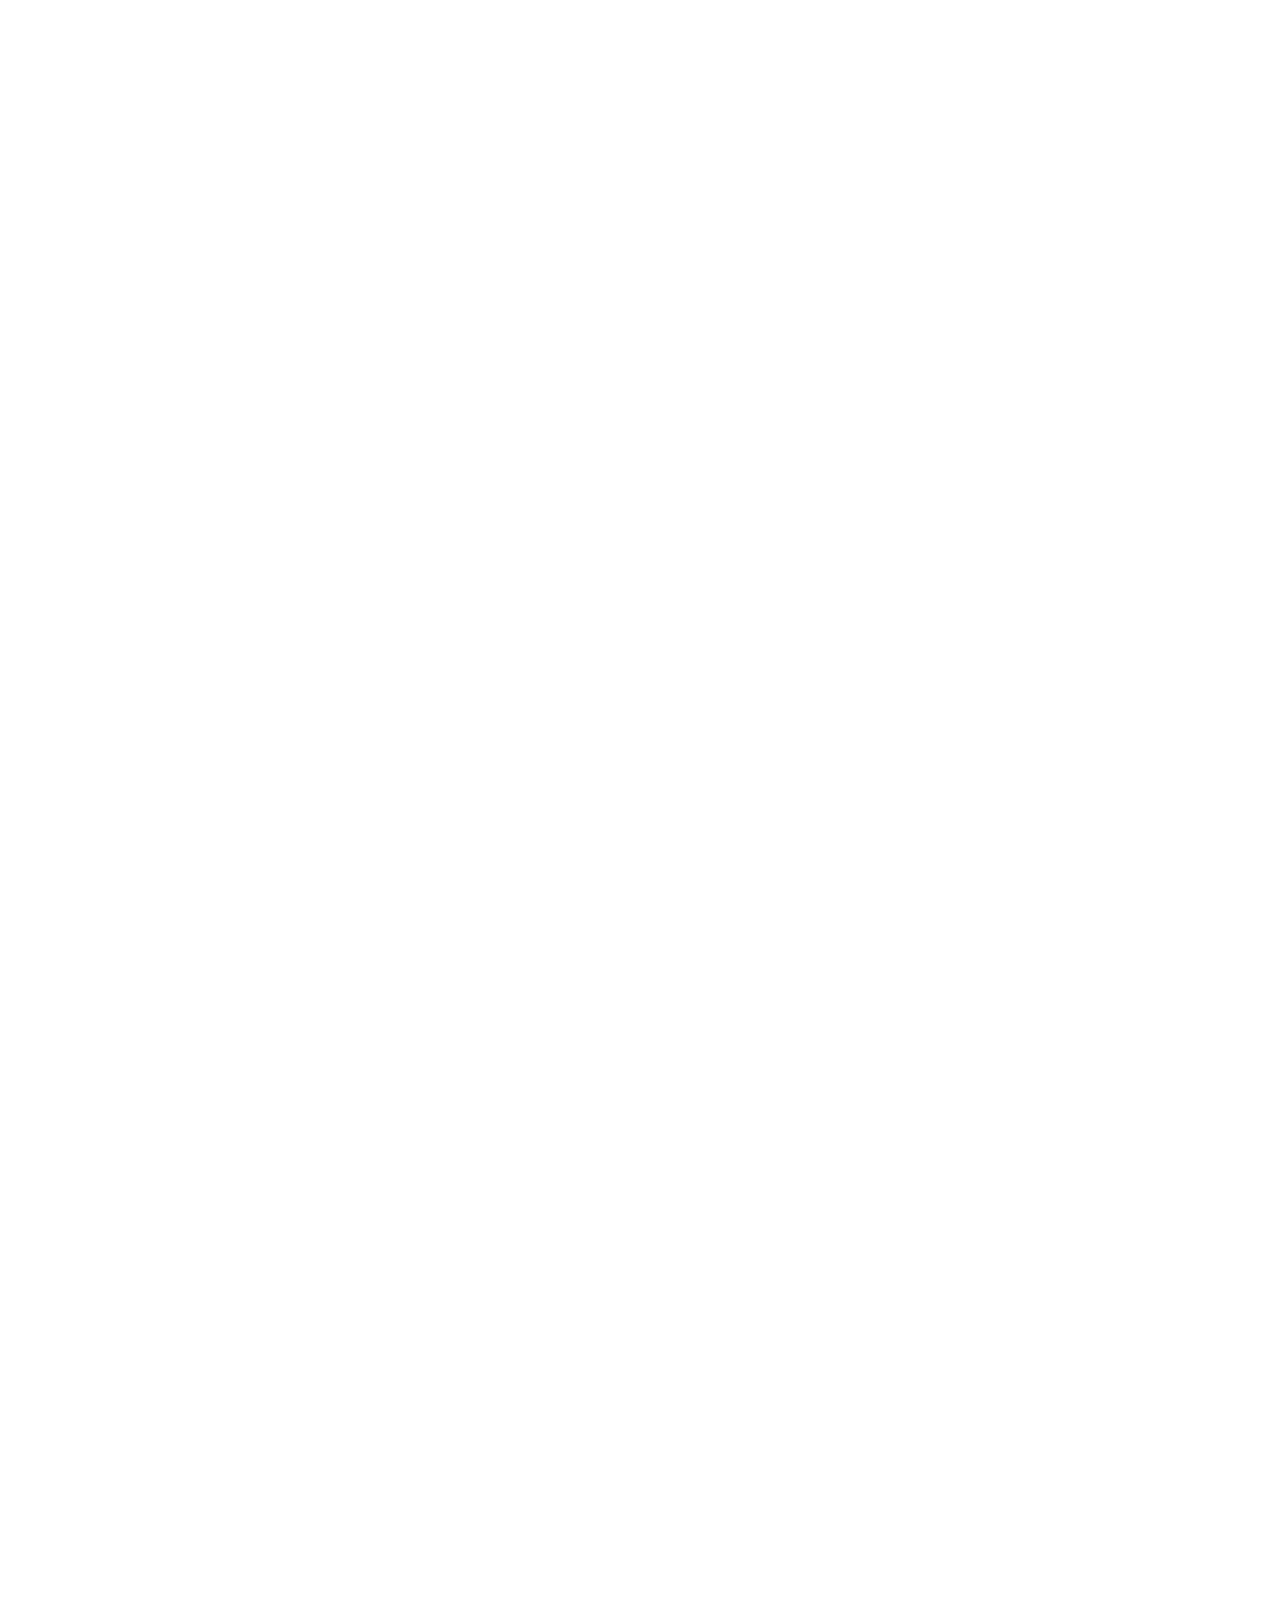
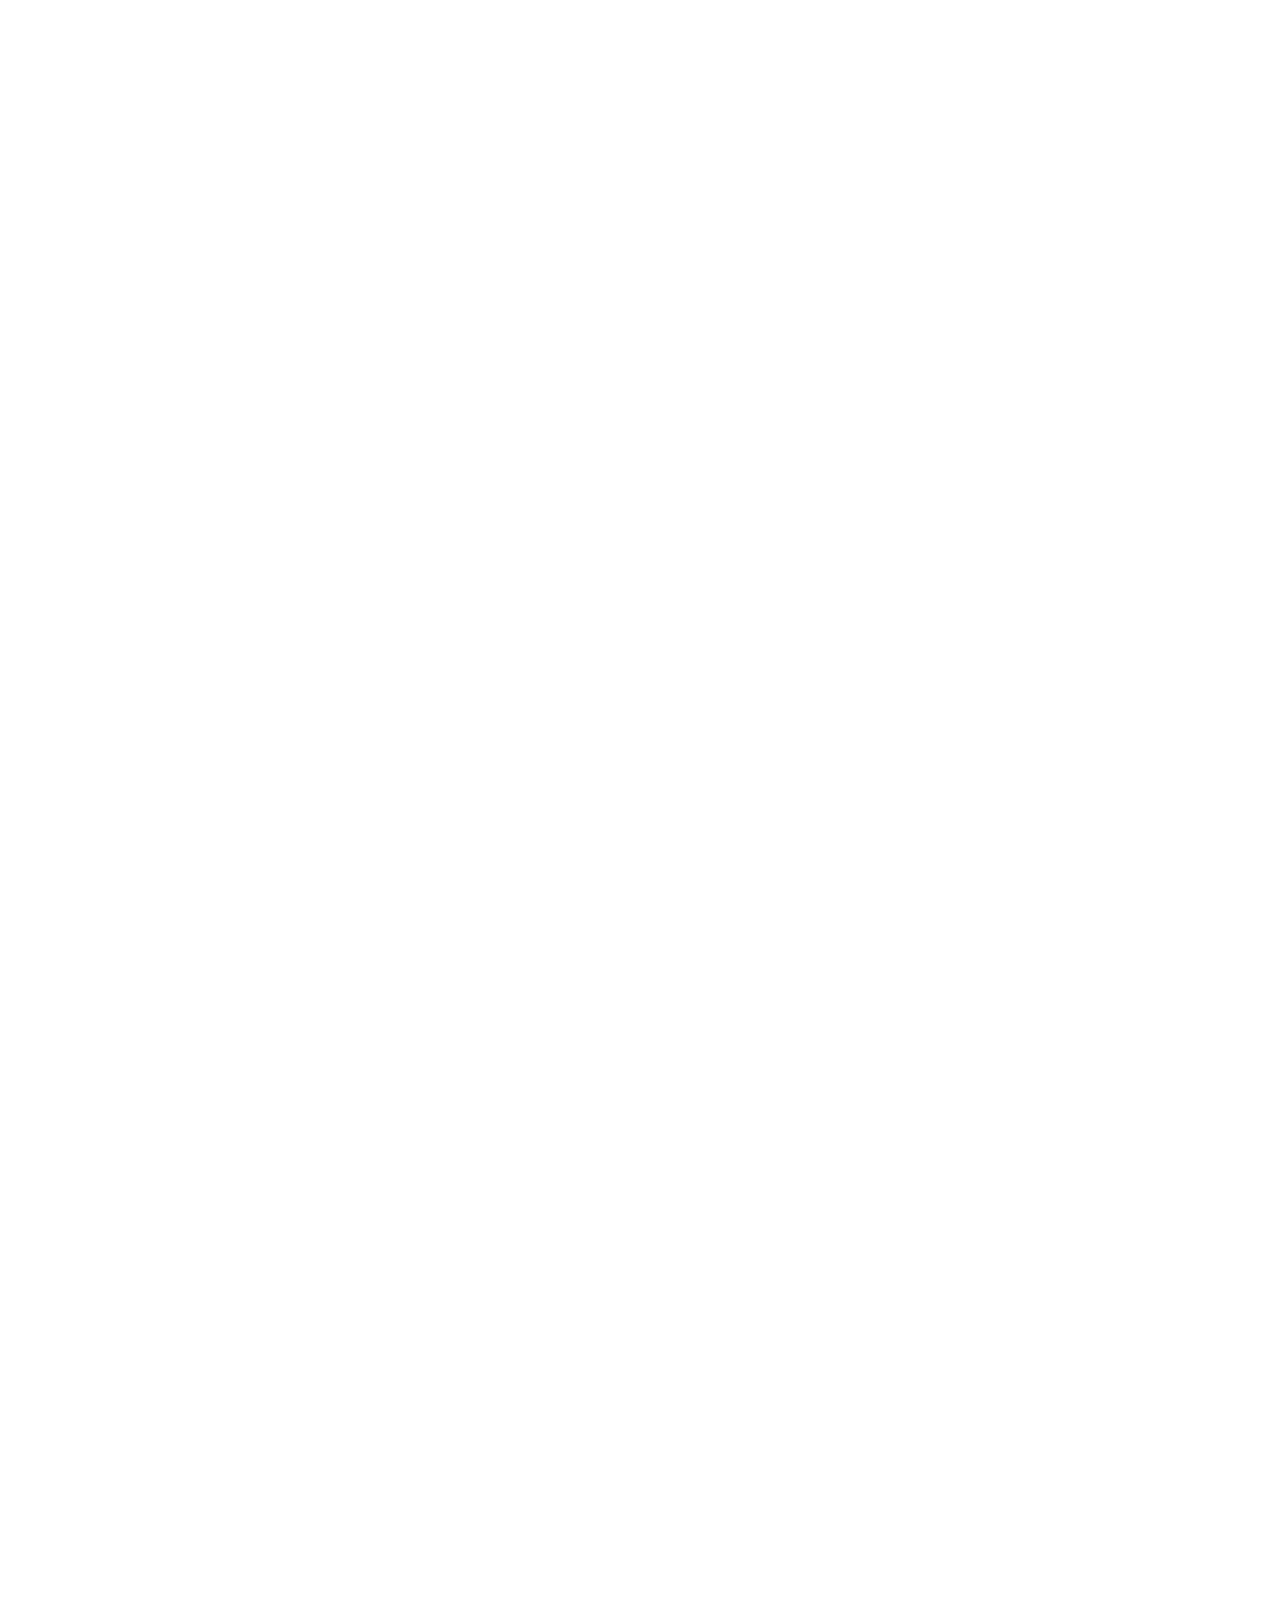
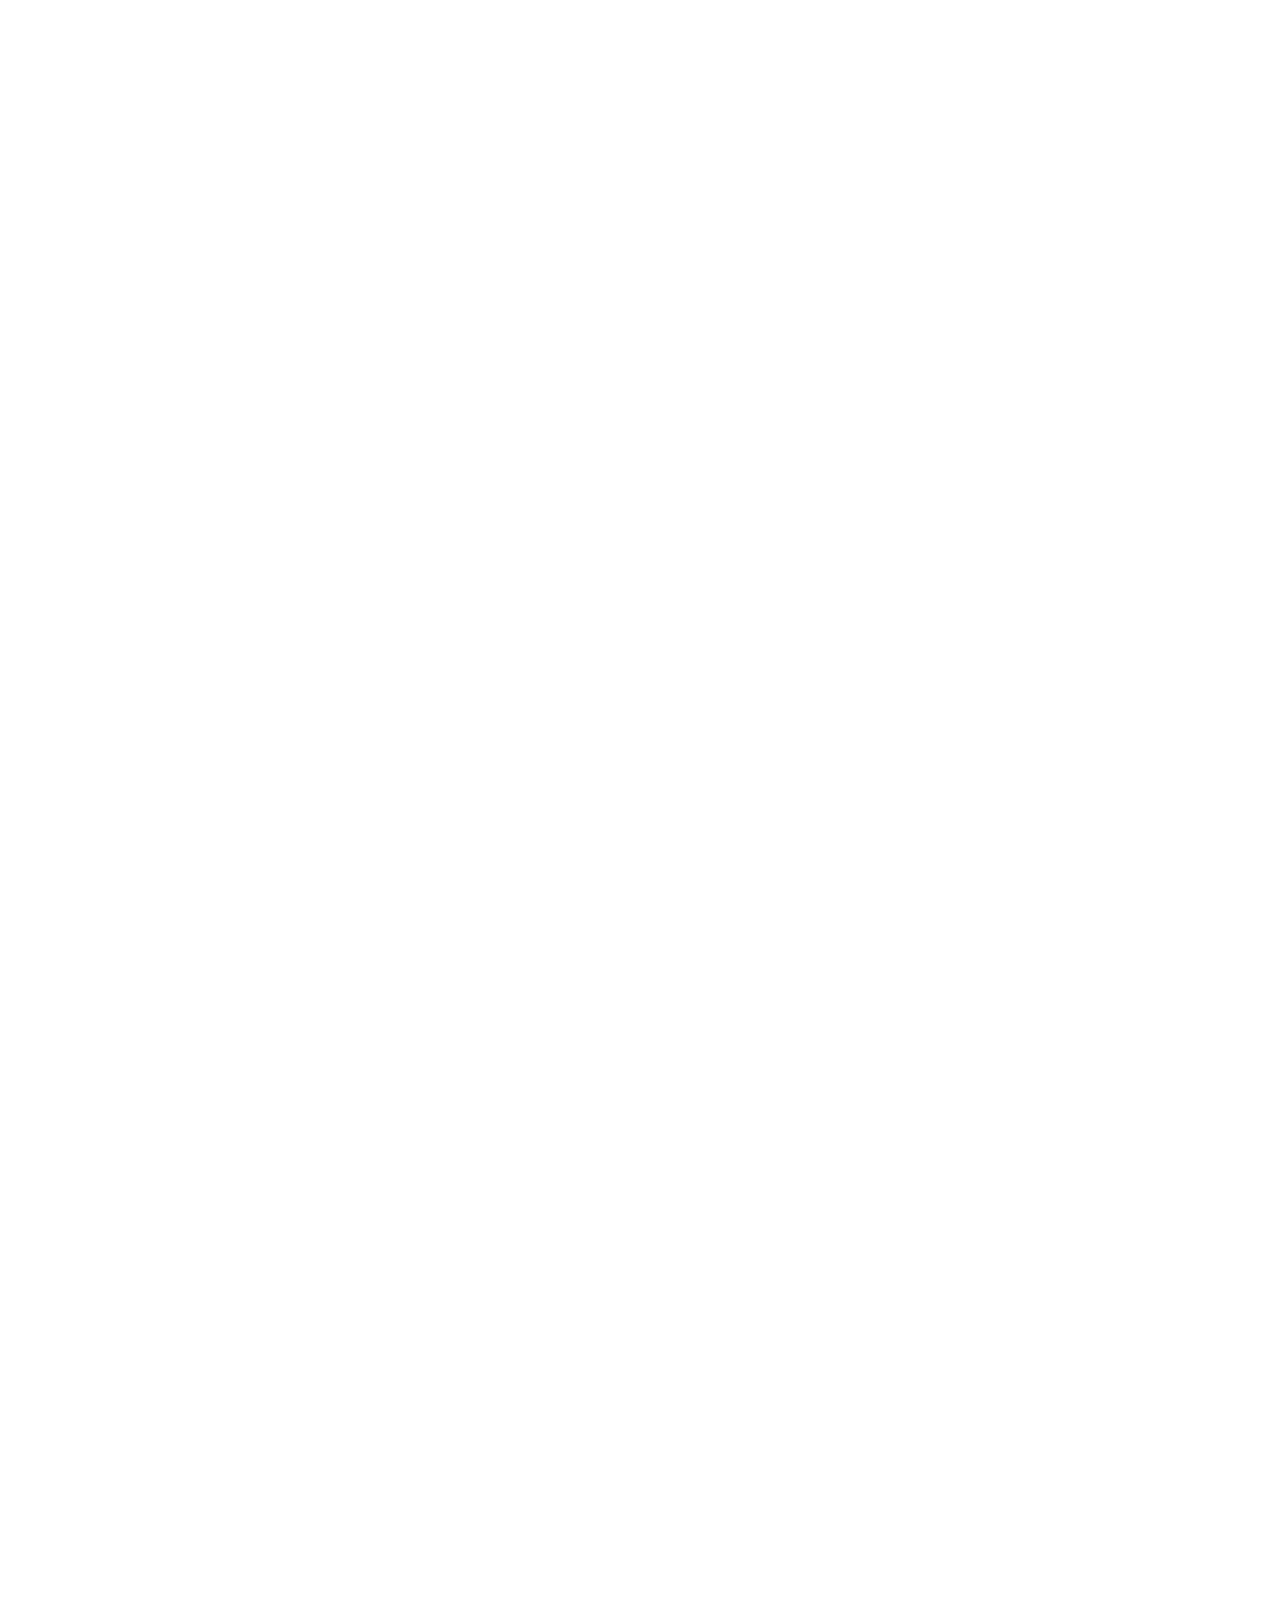
==== commit 02a04a65: "historia" ====
--- a/gallery.html
+++ b/gallery.html
@@ -80,6 +80,25 @@
       <div class="container">
         <div class="text-center pb-2">
           <p class="section-title px-5">
+            <span class="px-2">Historia</span>
+          </p>
+          <h1 class="mb-4">Historia Naszej Szkoły</h1>
+          <p> Szkola istnieje od 2006 roku, zorganizowana przez grupe nauczycieli i rodziców, ze znaczacym wsparciem organizacji polonijnej Friends of Poconos oraz osobiscie p. Grzegorza Lukomskiego.</p>
+          <p> Dyrektorem szkoly, od poczatku jej istnienia byla mgr Anna Fujak, absolwentka Filologii Polskiej UNiwersytetu Warszawskiego.Autorka m.in. programu jez.polskiego dla szkól polonijnych kl V-VIII.  Za twórcza prace odznaczona w 2005 Medalem Komisji Edukacji Narodowej.
+          </p>
+          <p>Obecnie funkcje dyrektora pelni mgr Hanna Czuma, absolwentka Uniwersytetu Szczecinskiego, z wieloletnim doswiadczeniem pedagogicznym w szkolnictwie polonijnym. Za swoja aktywnosc i przedsiebiorczosc oraz prace na rzecz szkoly zostala odznaczona w 2017 roku Medalem Komisji Edukacji Narodowej.
+          </p>
+          <p>
+            Szkola polska jest zarejestrowana w stanie PA jako organizacja niedochodowa.
+            Opieke prawna sprawuje spolecznie Pan Mecenas Wieslaw Niemoczynski.
+            Szkola nalezy do Centrali Polskich Szkól Dokszalcajacych i wspólpracuje z Komisja Oswiatowa Kongresu Polonii Amerykanskiej.
+          </p>
+        </div>
+    </div>
+    <div class="container-fluid pt-5 pb-3">
+      <div class="container">
+        <div class="text-center pb-2">
+          <p class="section-title px-5">
             <span class="px-2">Galeria</span>
           </p>
           <h1 class="mb-4">Galeria Naszych Dzieci</h1>
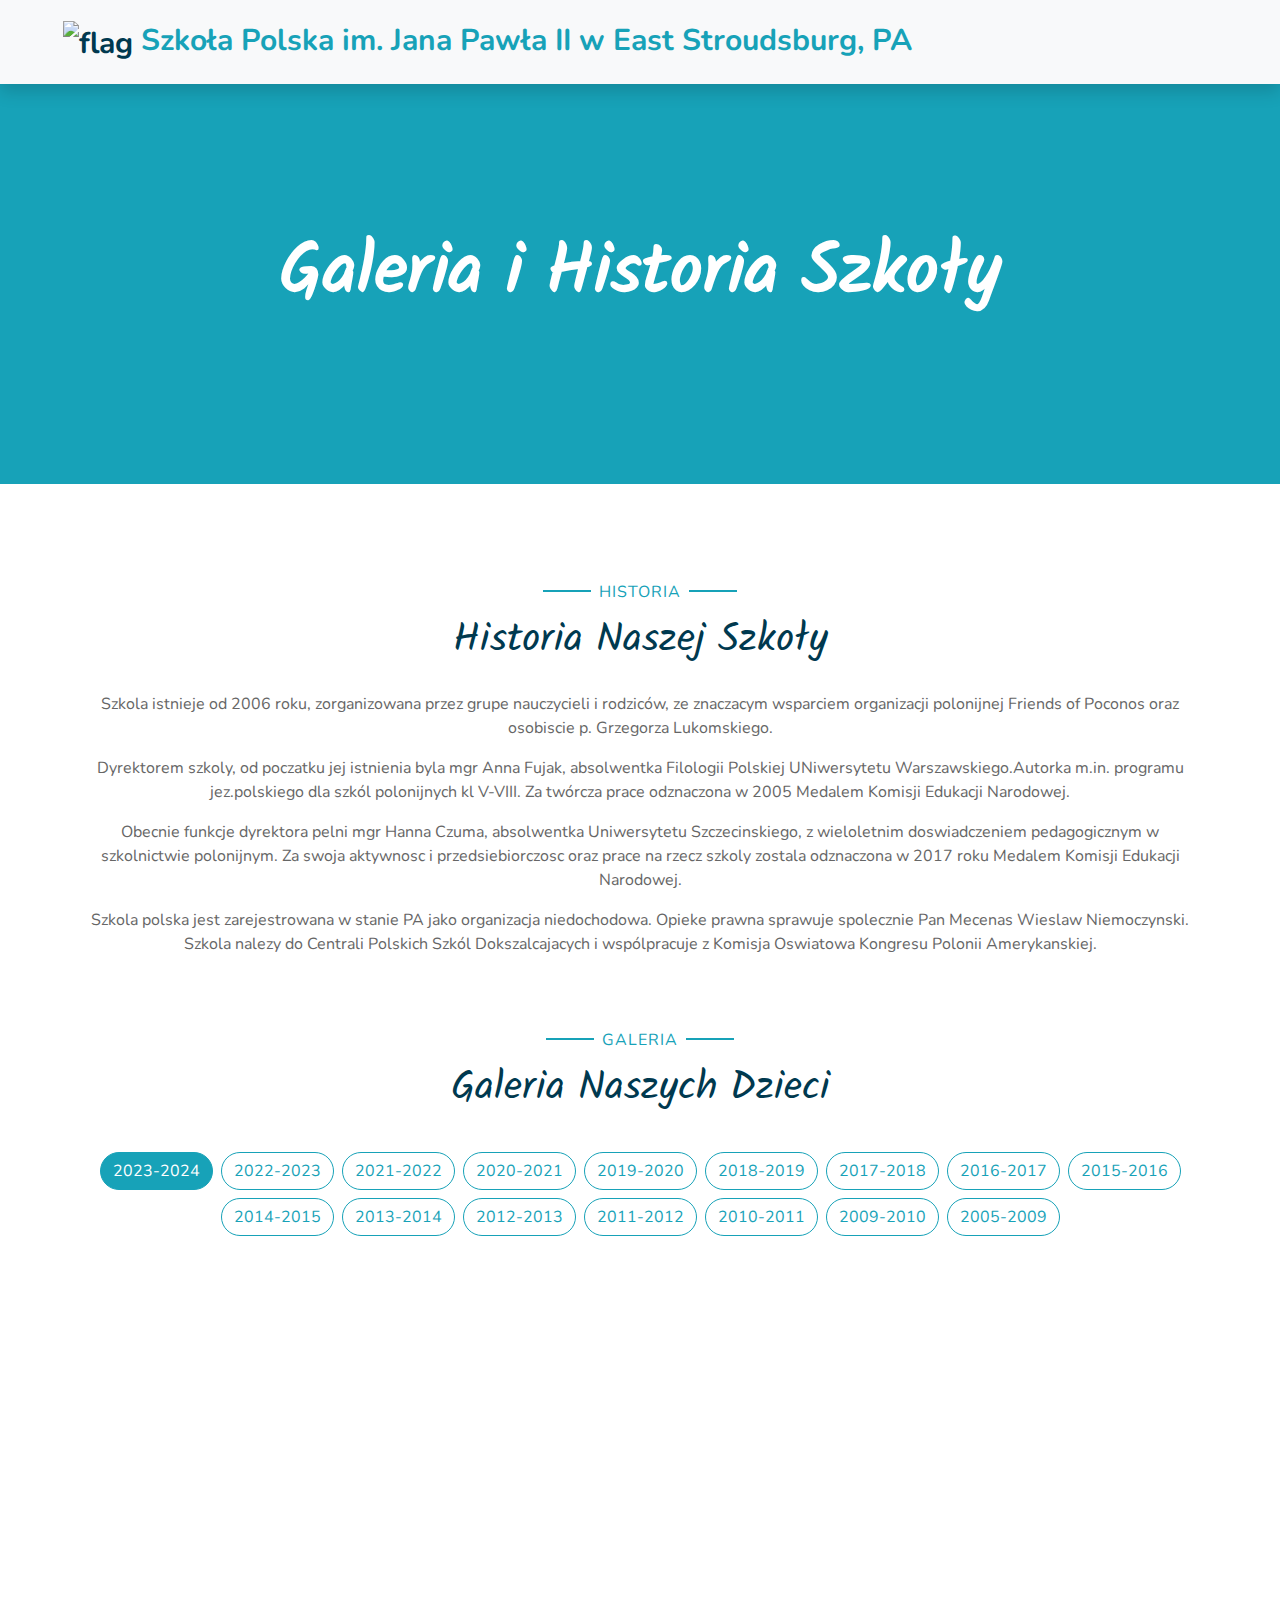
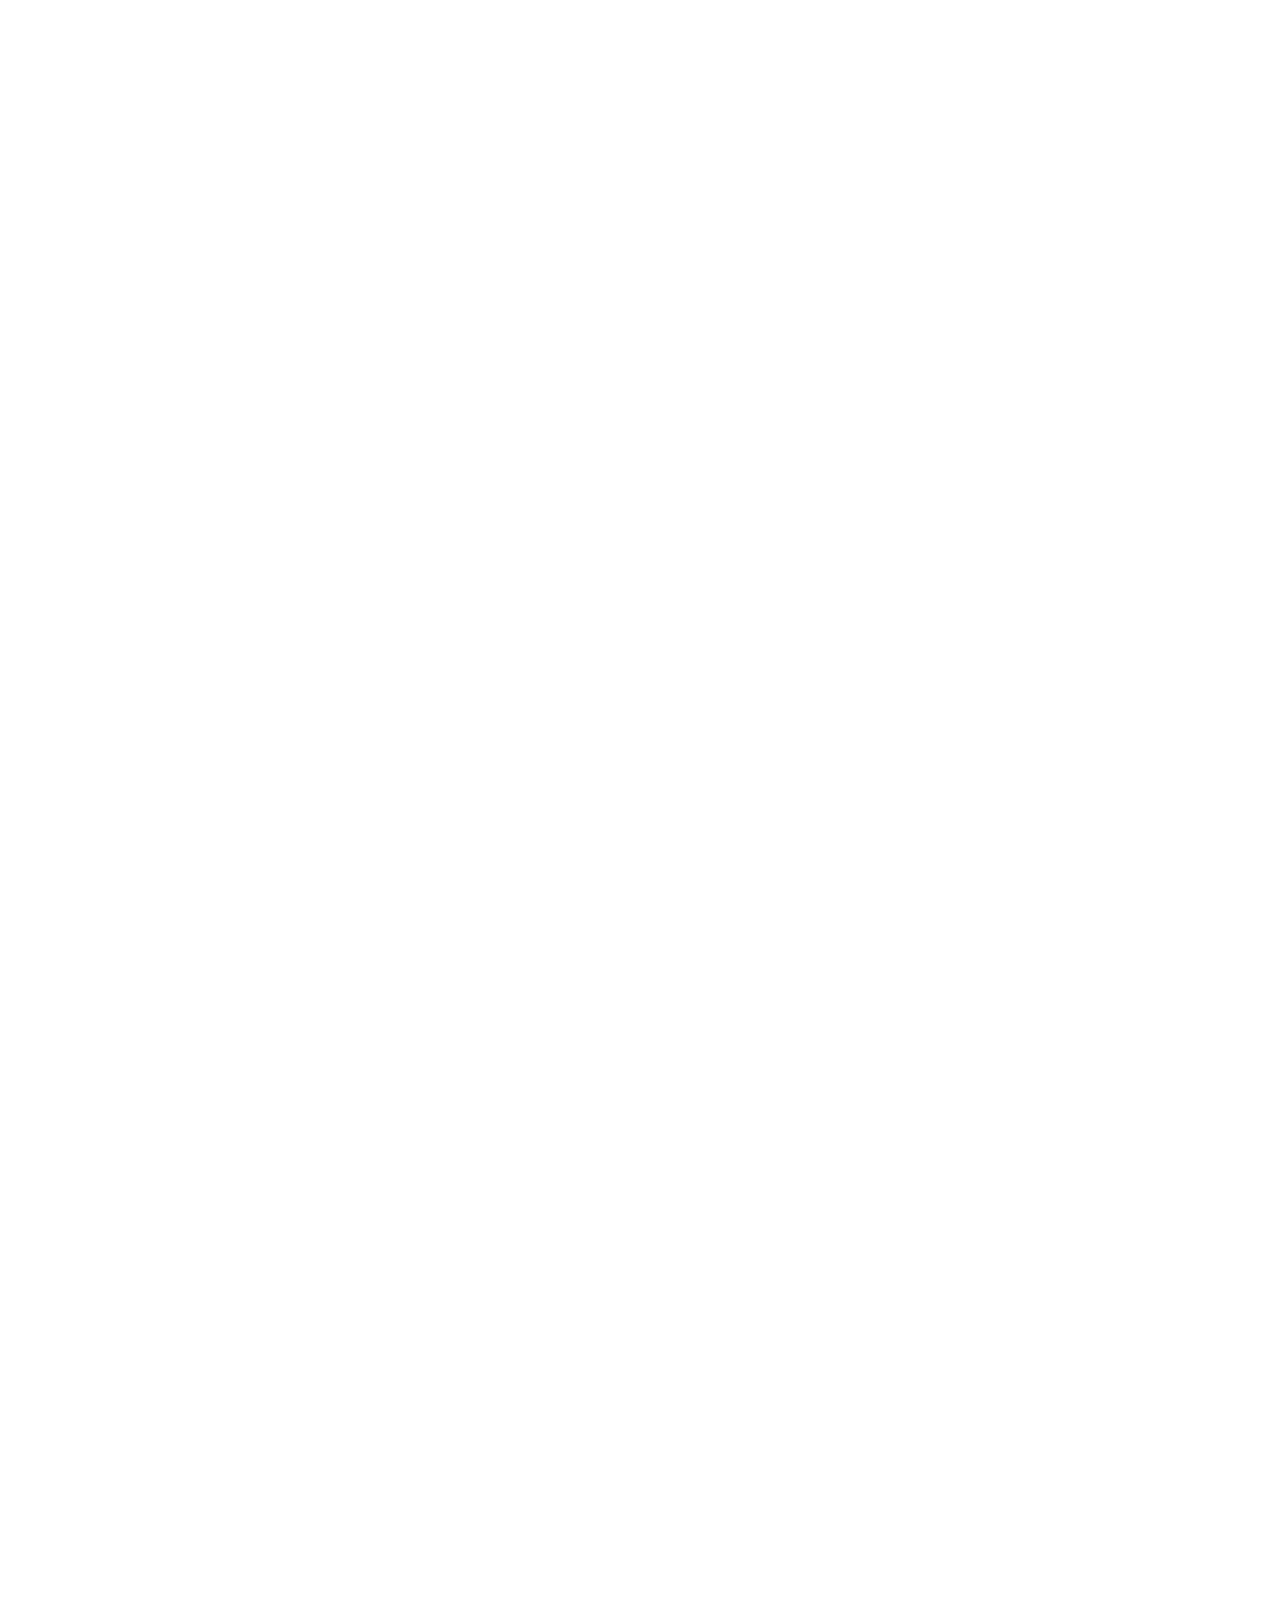
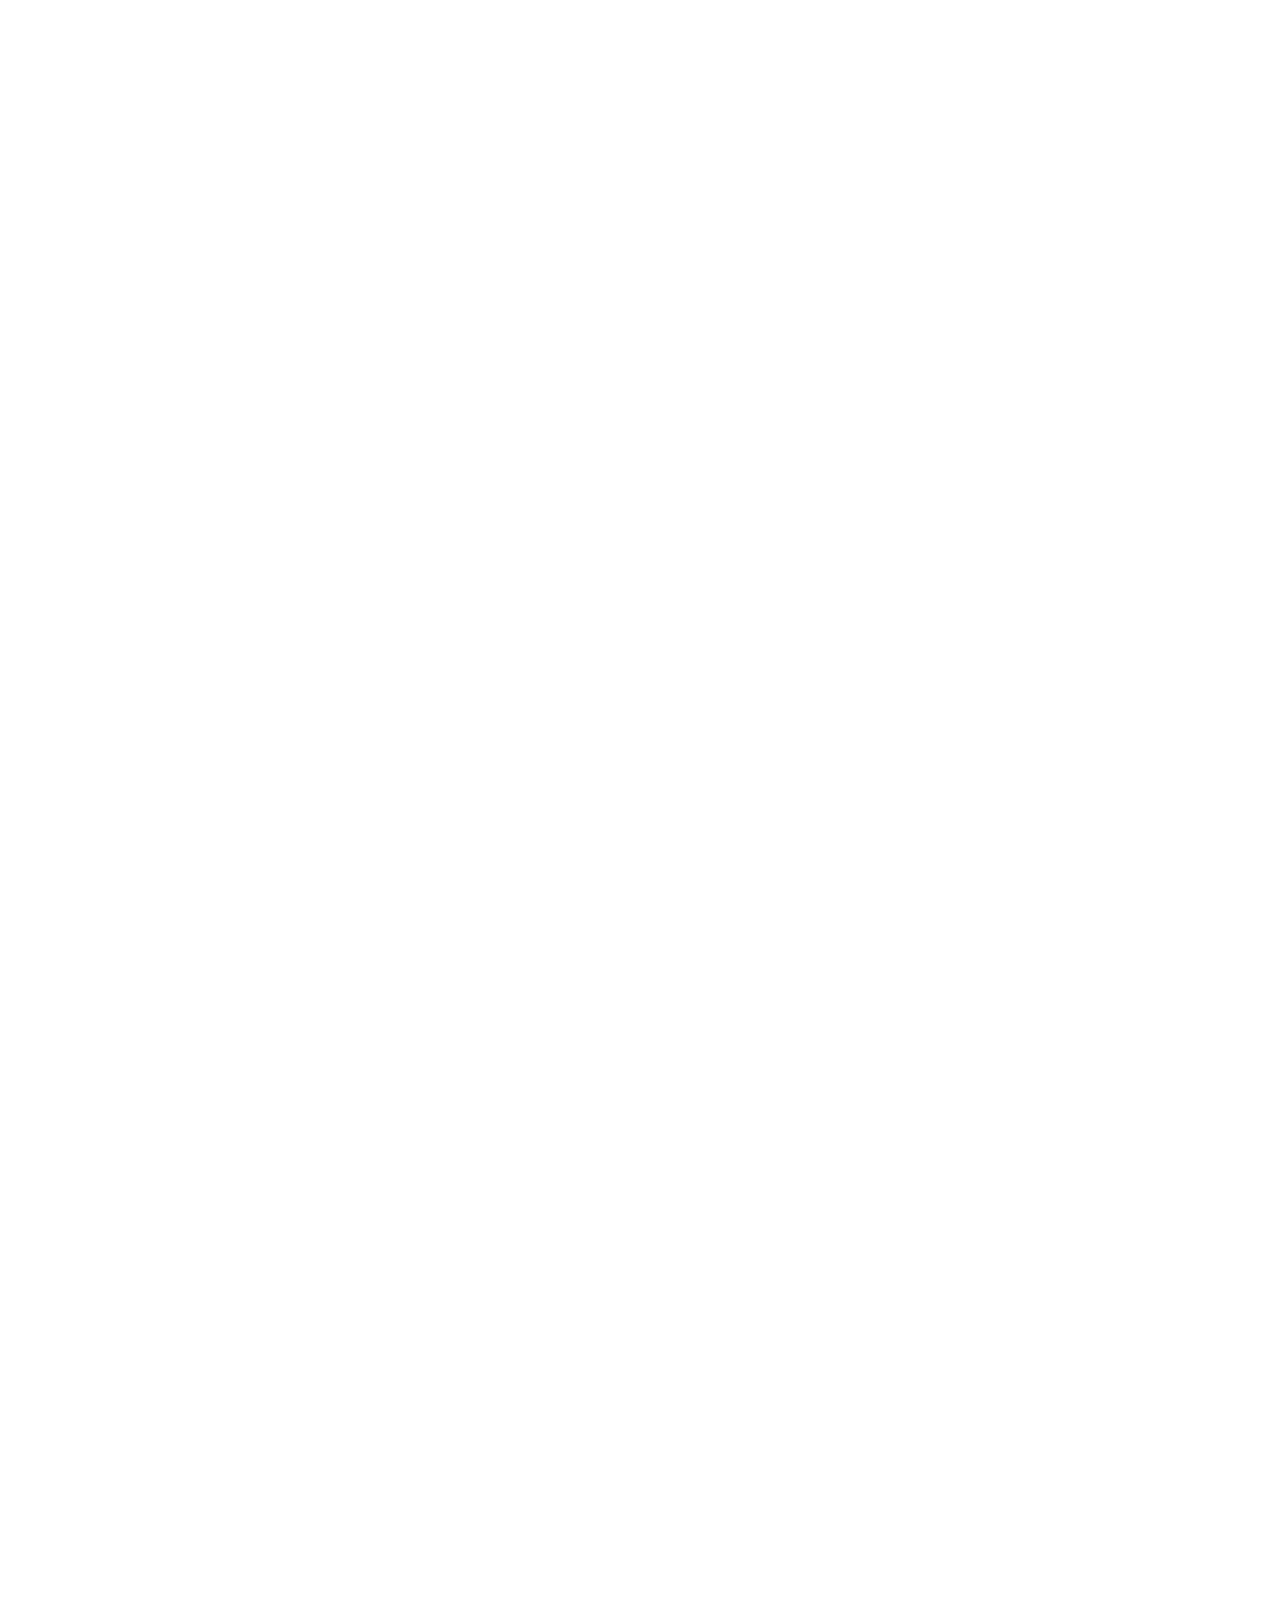
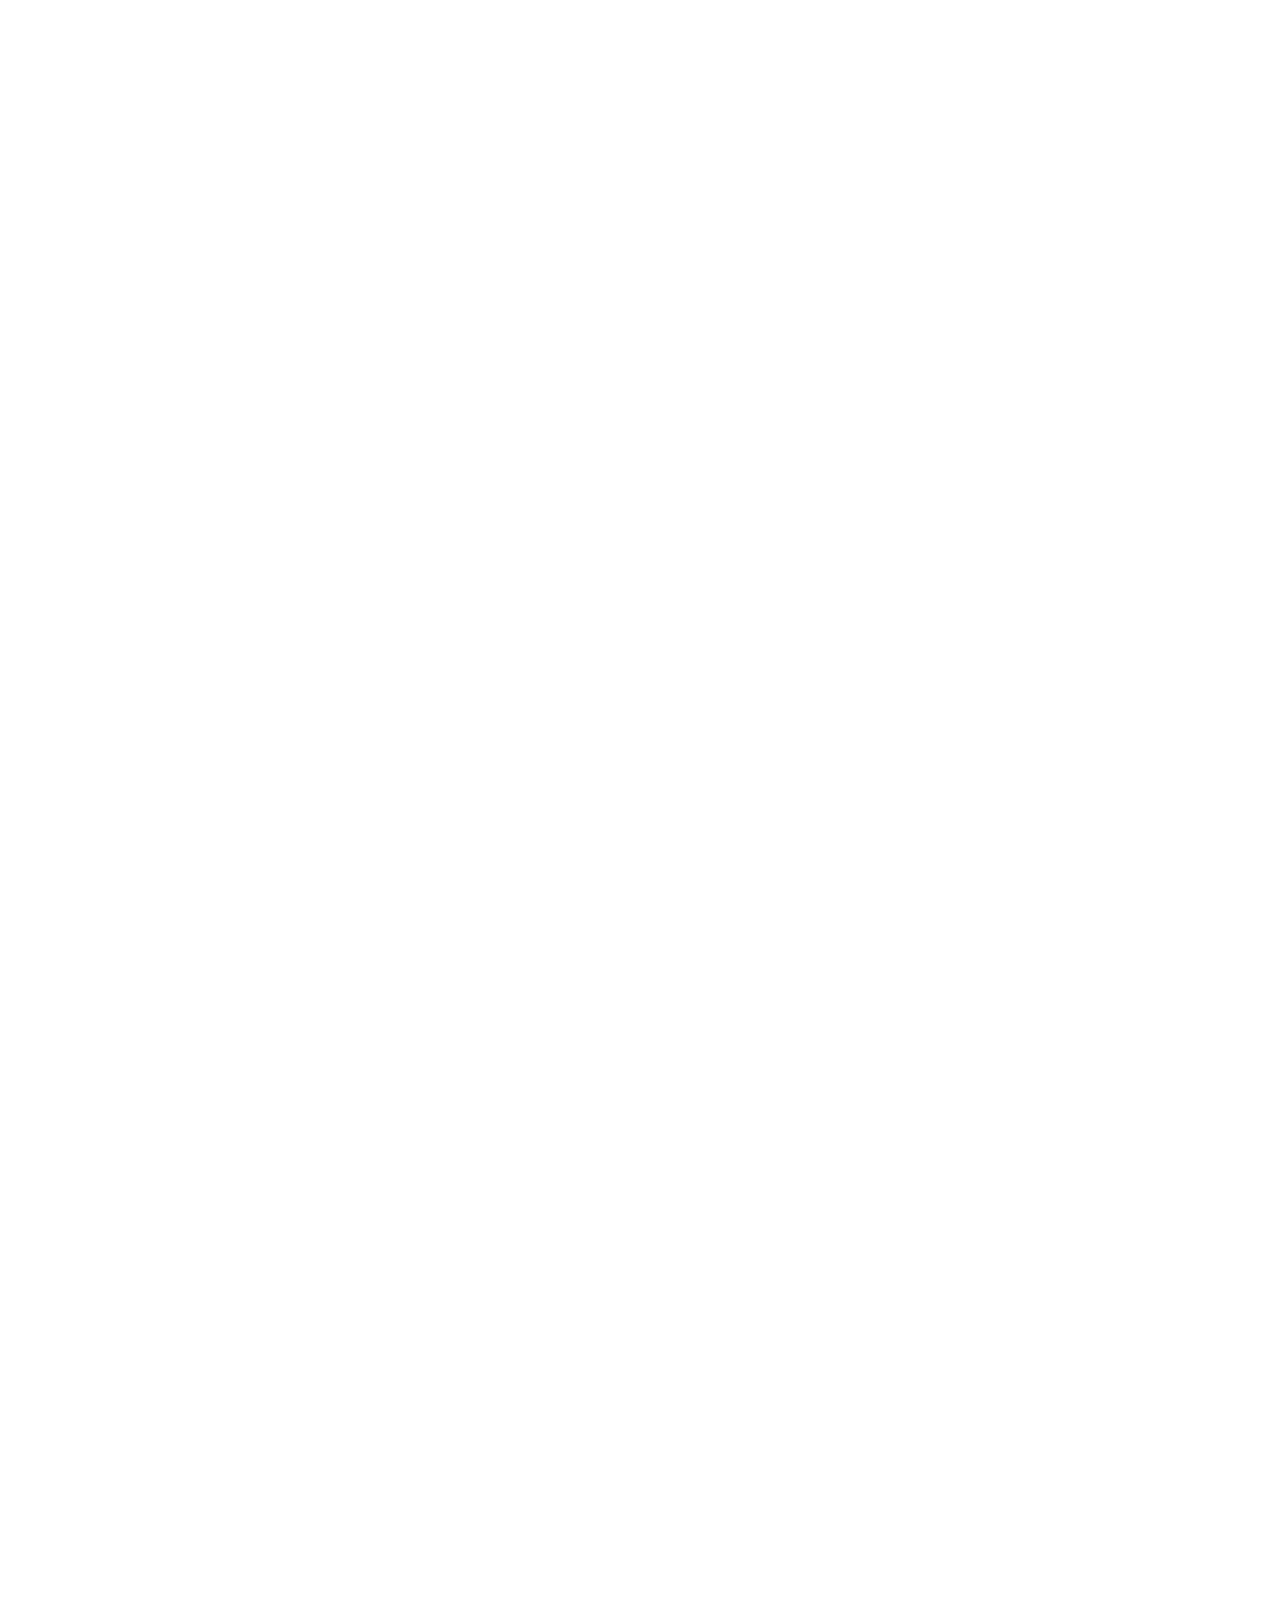
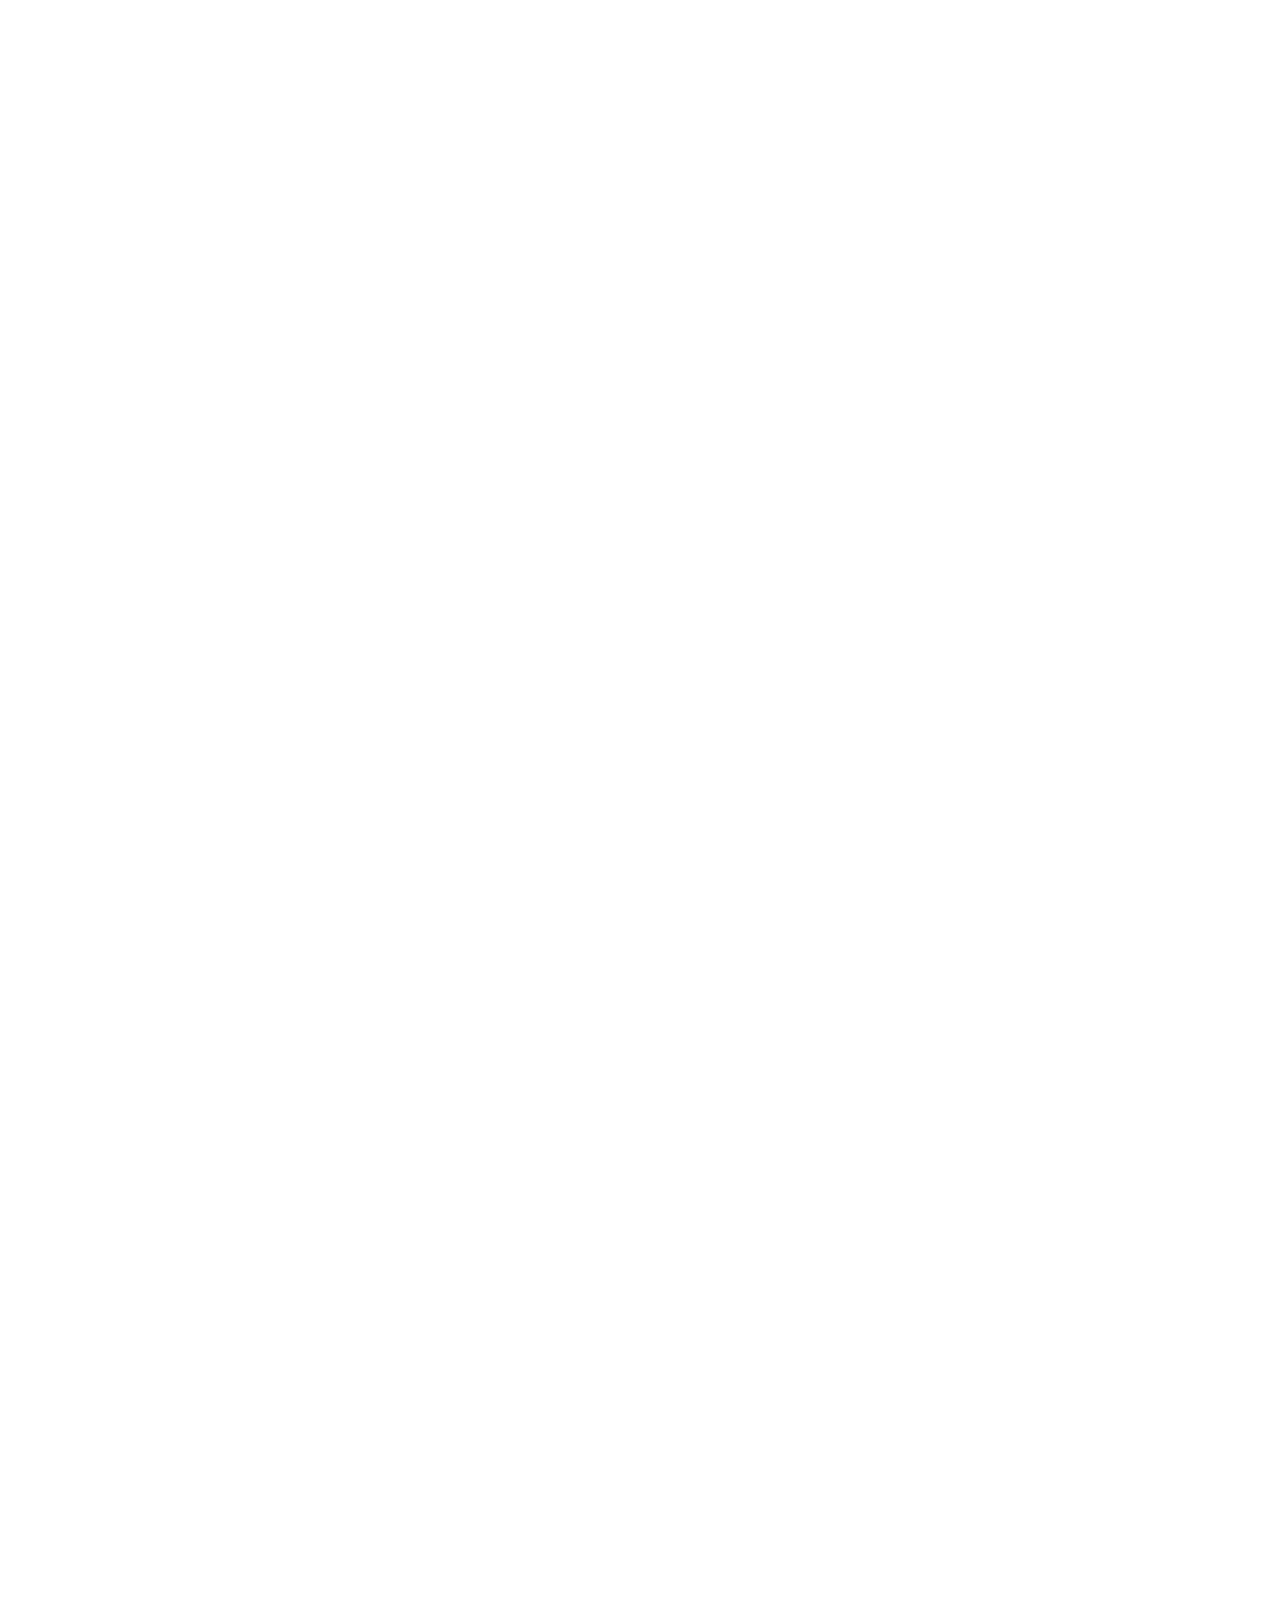
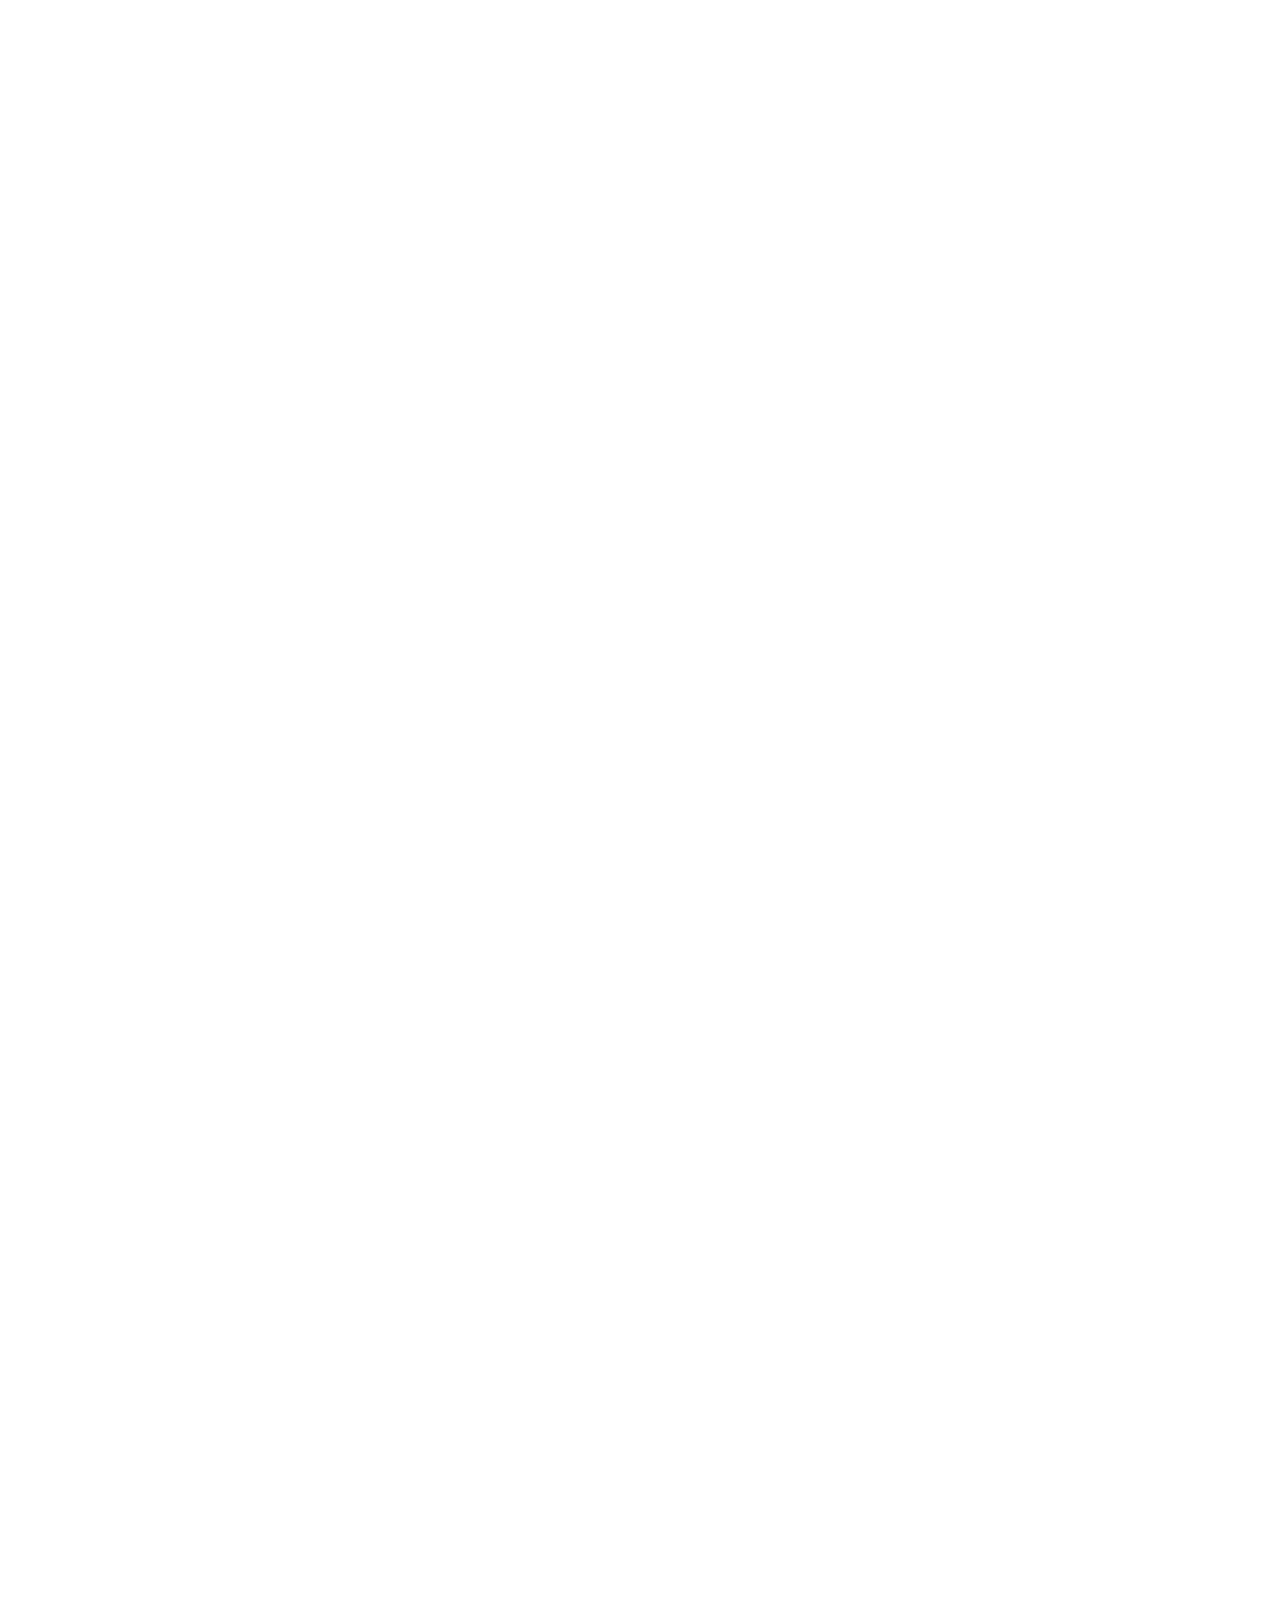
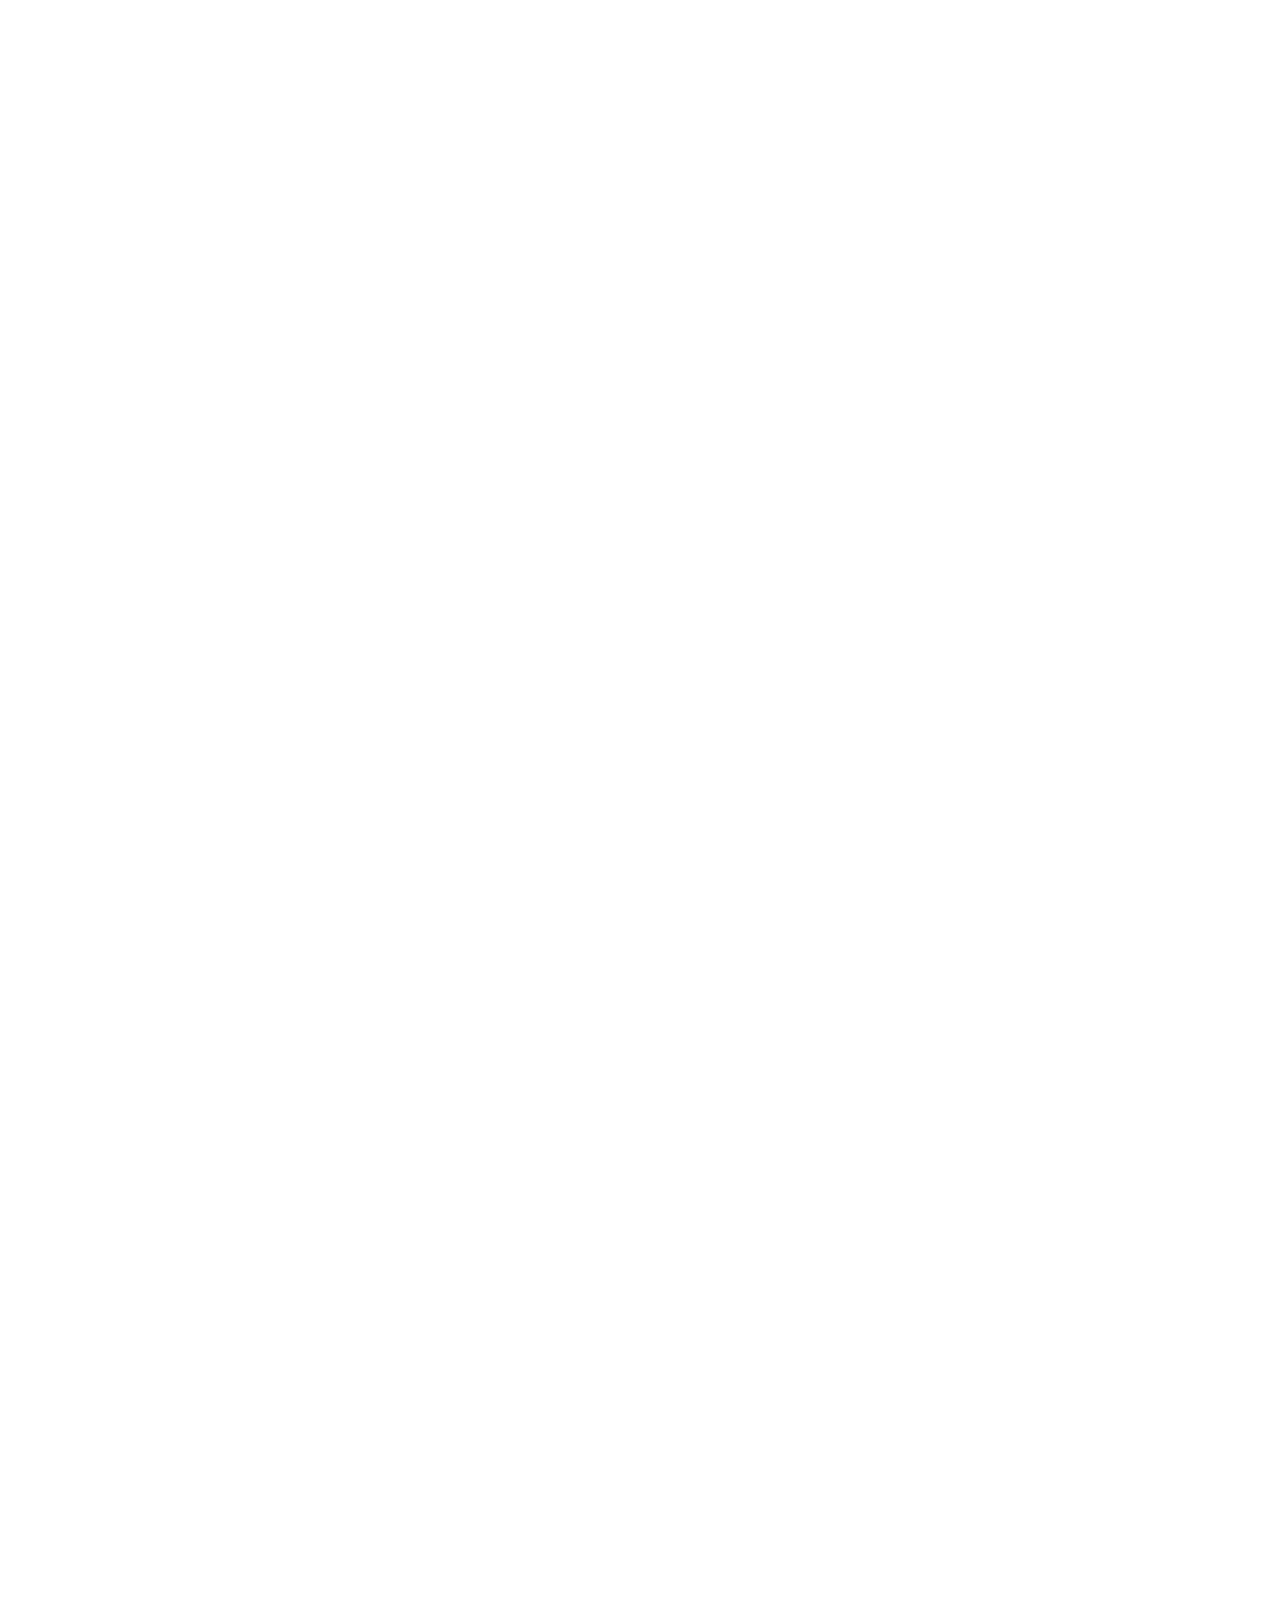
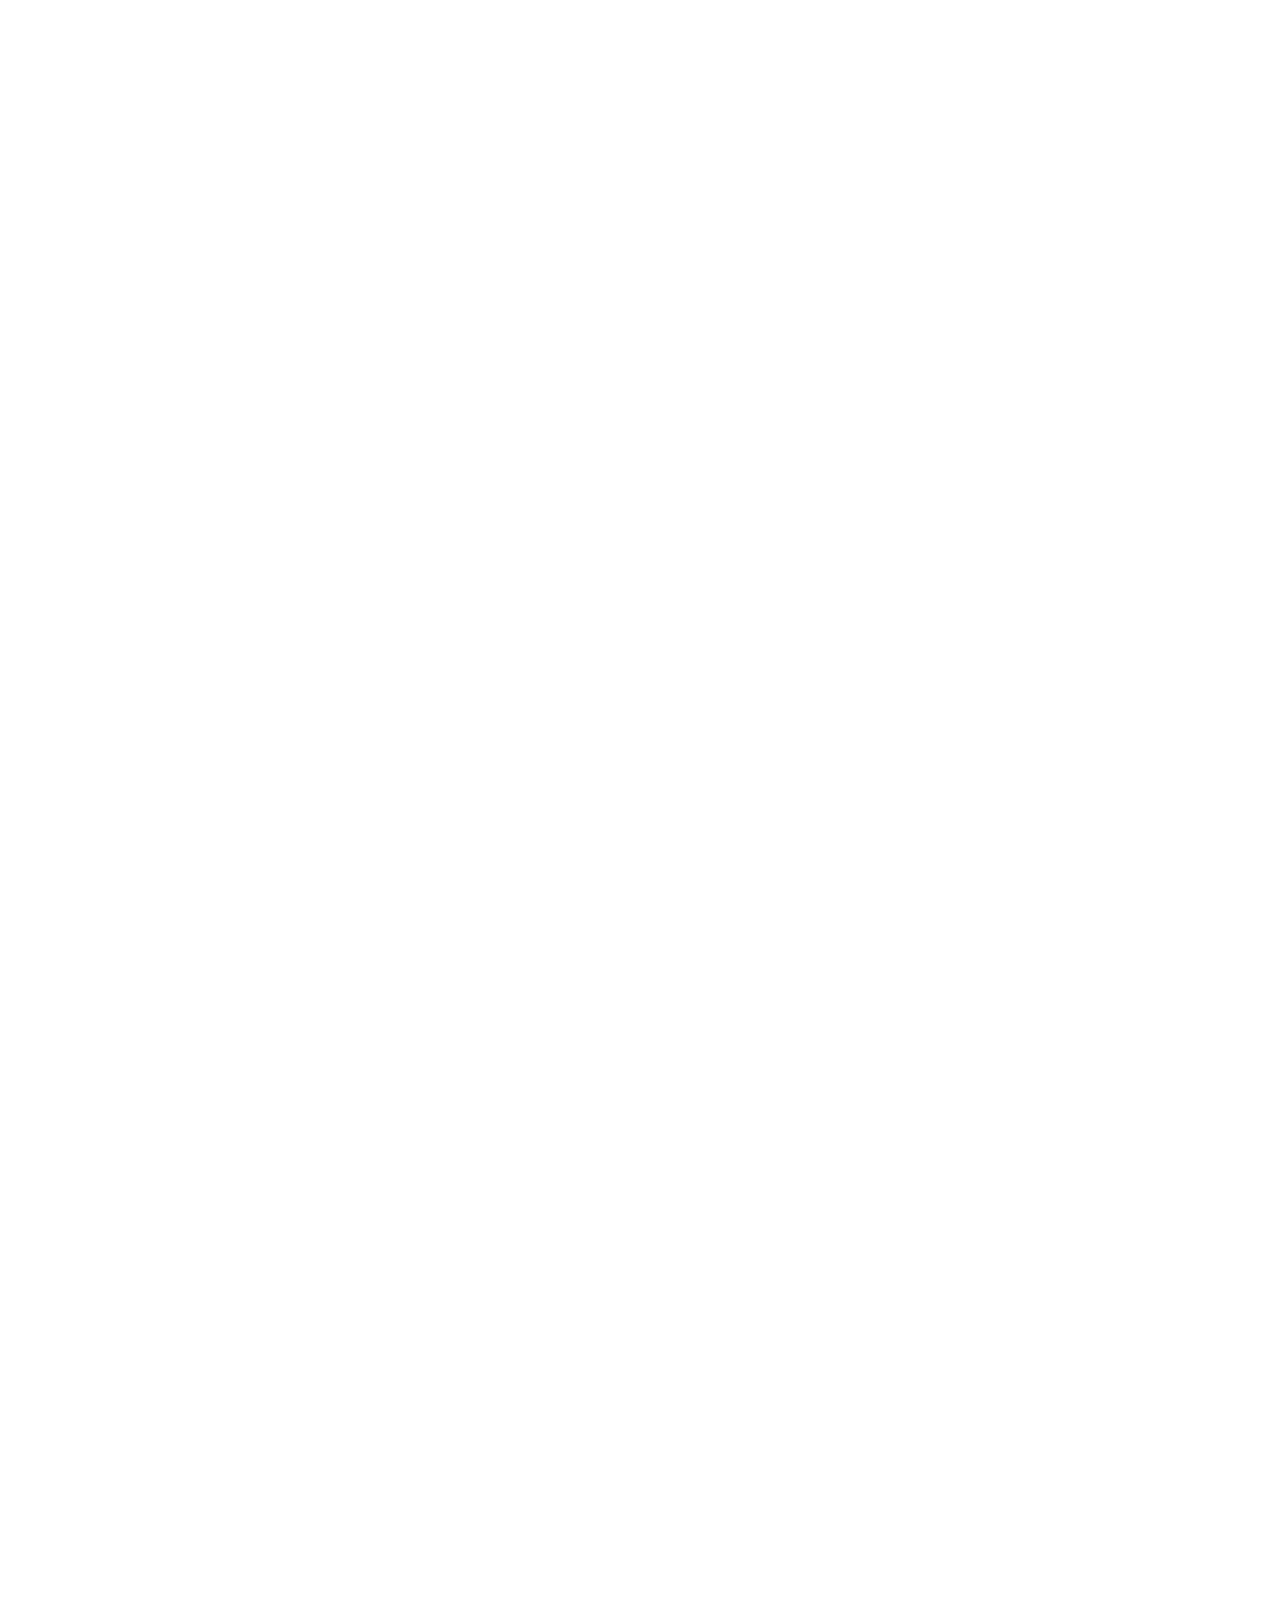
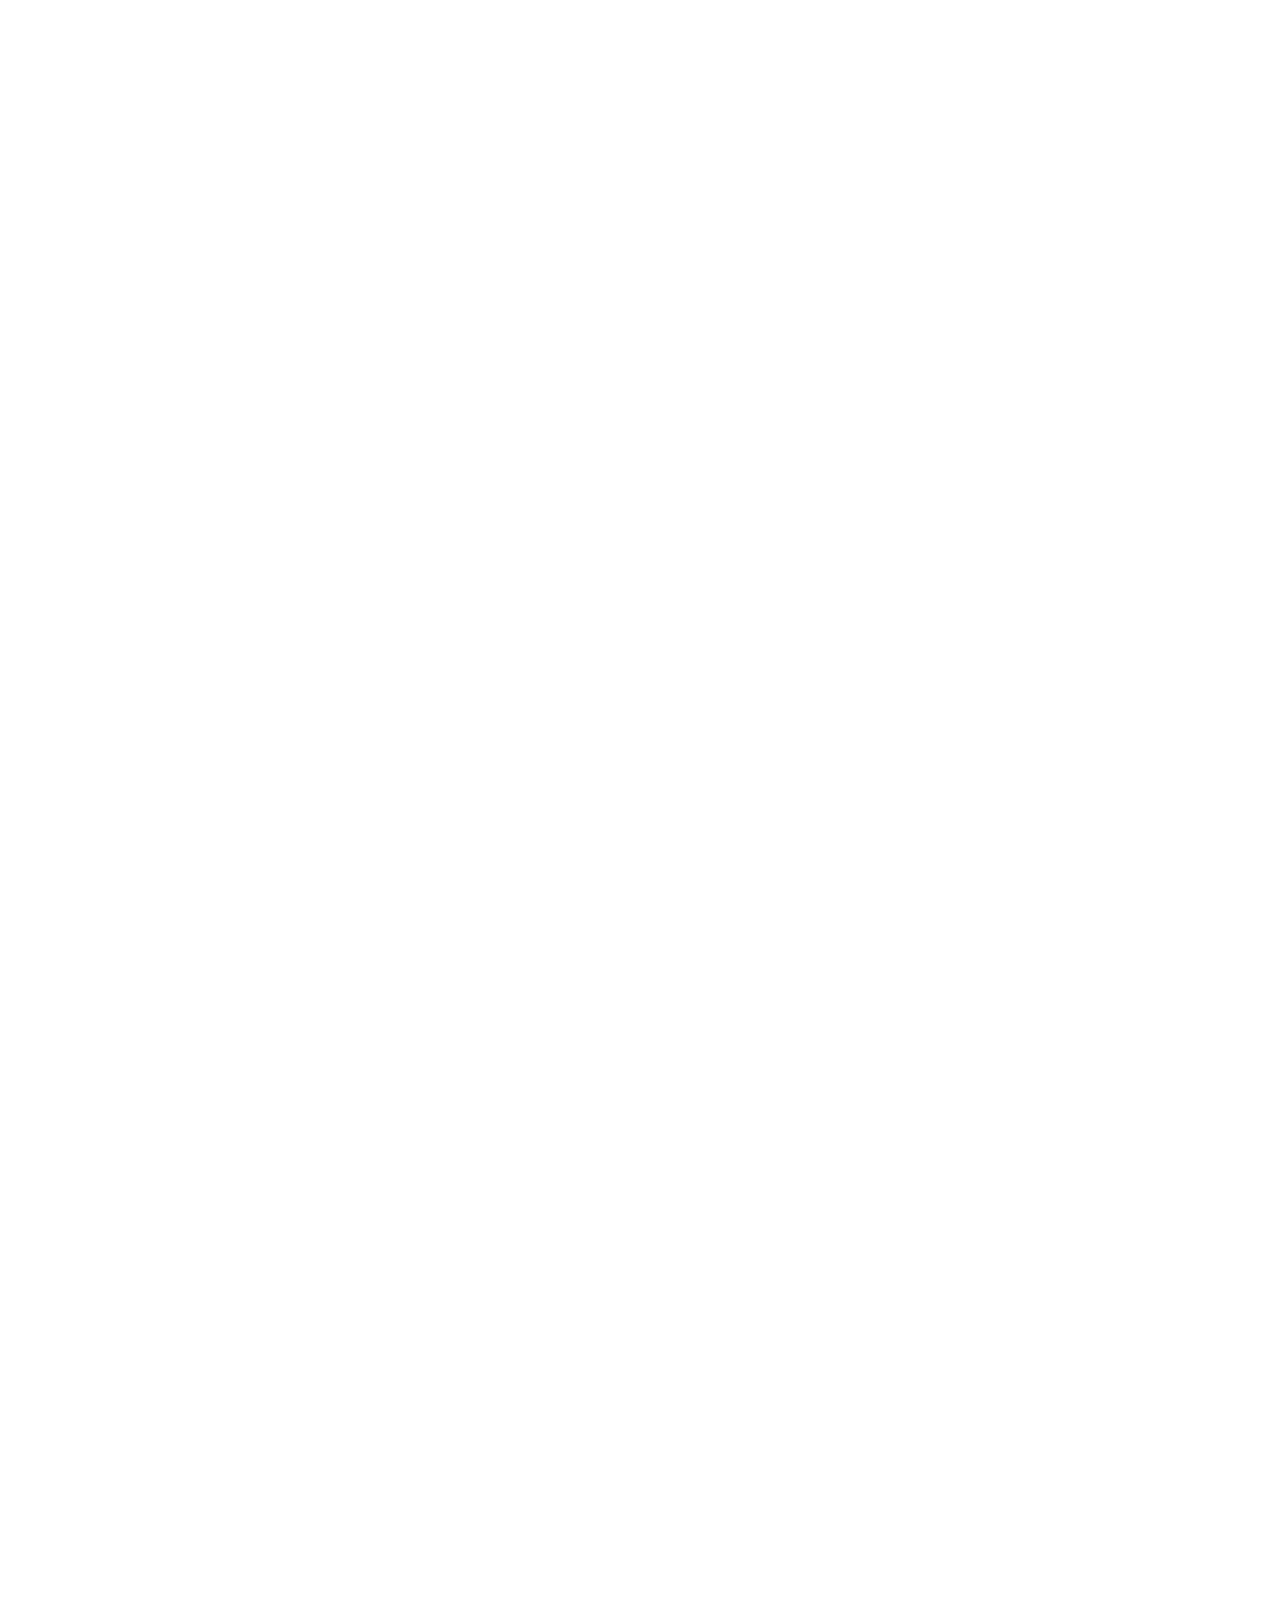
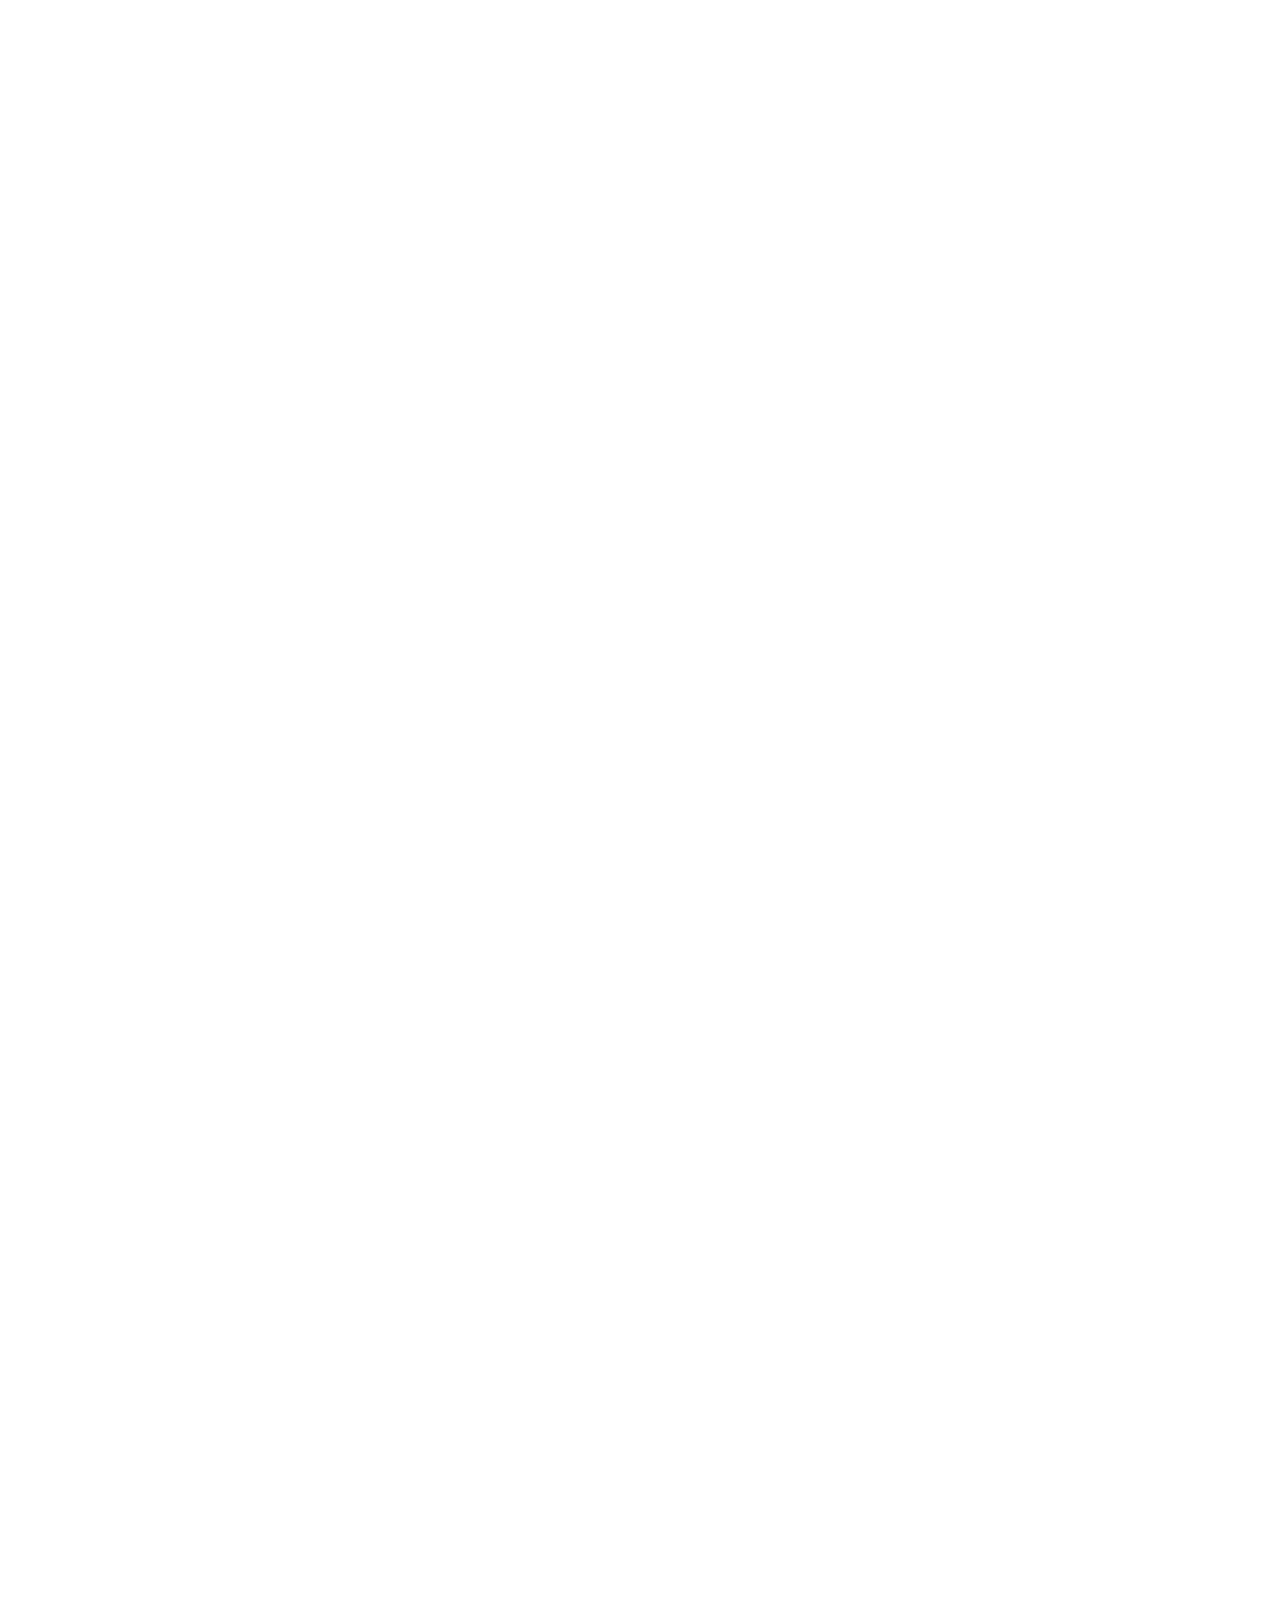
==== commit e77300aa: "updates" ====
--- a/gallery.html
+++ b/gallery.html
@@ -38,7 +38,10 @@
 
   <body>
     <!-- Navbar Start -->
-    <div class="container-fluid bg-light position-relative shadow" style="overflow:hidden">
+    <div
+      class="container-fluid bg-light position-relative shadow"
+      style="overflow: hidden;"
+    >
       <nav
         class="navbar navbar-expand-lg bg-light navbar-light py-3 py-lg-0 px-0 px-lg-5"
       >
@@ -70,7 +73,9 @@
         class="d-flex flex-column align-items-center justify-content-center"
         style="min-height: 400px;"
       >
-        <h3 class="display-3 font-weight-bold text-white">Galeria i Historia Szkoły</h3>
+        <h3 class="display-3 font-weight-bold text-white">
+          Galeria i Historia Szkoły
+        </h3>
       </div>
     </div>
     <!-- Header End -->
@@ -83,115 +88,170 @@
             <span class="px-2">Historia</span>
           </p>
           <h1 class="mb-4">Historia Naszej Szkoły</h1>
-          <p> Szkola istnieje od 2006 roku, zorganizowana przez grupe nauczycieli i rodziców, ze znaczacym wsparciem organizacji polonijnej Friends of Poconos oraz osobiscie p. Grzegorza Lukomskiego.</p>
-          <p> Dyrektorem szkoly, od poczatku jej istnienia byla mgr Anna Fujak, absolwentka Filologii Polskiej UNiwersytetu Warszawskiego.Autorka m.in. programu jez.polskiego dla szkól polonijnych kl V-VIII.  Za twórcza prace odznaczona w 2005 Medalem Komisji Edukacji Narodowej.
-          </p>
-          <p>Obecnie funkcje dyrektora pelni mgr Hanna Czuma, absolwentka Uniwersytetu Szczecinskiego, z wieloletnim doswiadczeniem pedagogicznym w szkolnictwie polonijnym. Za swoja aktywnosc i przedsiebiorczosc oraz prace na rzecz szkoly zostala odznaczona w 2017 roku Medalem Komisji Edukacji Narodowej.
-          </p>
-          <p>
-            Szkola polska jest zarejestrowana w stanie PA jako organizacja niedochodowa.
-            Opieke prawna sprawuje spolecznie Pan Mecenas Wieslaw Niemoczynski.
-            Szkola nalezy do Centrali Polskich Szkól Dokszalcajacych i wspólpracuje z Komisja Oswiatowa Kongresu Polonii Amerykanskiej.
-          </p>
-        </div>
-    </div>
-    <div class="container-fluid pt-5 pb-3">
-      <div class="container">
-        <div class="text-center pb-2">
-          <p class="section-title px-5">
-            <span class="px-2">Galeria</span>
-          </p>
-          <h1 class="mb-4">Galeria Naszych Dzieci</h1>
-        </div>
-        <div class="row">
-          <div class="col-12 text-center mb-2">
-            <ul class="list-inline mb-4" id="portfolio-flters">
-              <!-- <li class="btn btn-outline-primary m-1 active" data-filter="*">
+          <p>
+            Szkola istnieje od 2006 roku, zorganizowana przez grupe nauczycieli
+            i rodziców, ze znaczacym wsparciem organizacji polonijnej Friends of
+            Poconos oraz osobiscie p. Grzegorza Lukomskiego.
+          </p>
+          <p>
+            Dyrektorem szkoly, od poczatku jej istnienia byla mgr Anna Fujak,
+            absolwentka Filologii Polskiej UNiwersytetu Warszawskiego.Autorka
+            m.in. programu jez.polskiego dla szkól polonijnych kl V-VIII. Za
+            twórcza prace odznaczona w 2005 Medalem Komisji Edukacji Narodowej.
+          </p>
+          <p>
+            Obecnie funkcje dyrektora pelni mgr Hanna Czuma, absolwentka
+            Uniwersytetu Szczecinskiego, z wieloletnim doswiadczeniem
+            pedagogicznym w szkolnictwie polonijnym. Za swoja aktywnosc i
+            przedsiebiorczosc oraz prace na rzecz szkoly zostala odznaczona w
+            2017 roku Medalem Komisji Edukacji Narodowej.
+          </p>
+          <p>
+            Szkola polska jest zarejestrowana w stanie PA jako organizacja
+            niedochodowa. Opieke prawna sprawuje spolecznie Pan Mecenas Wieslaw
+            Niemoczynski. Szkola nalezy do Centrali Polskich Szkól
+            Dokszalcajacych i wspólpracuje z Komisja Oswiatowa Kongresu Polonii
+            Amerykanskiej.
+          </p>
+        </div>
+      </div>
+      <div class="container-fluid pt-5 pb-3">
+        <div class="container">
+          <div class="text-center pb-2">
+            <p class="section-title px-5">
+              <span class="px-2">Galeria</span>
+            </p>
+            <h1 class="mb-4">Galeria Naszych Dzieci</h1>
+          </div>
+          <div class="row">
+            <div class="col-12 text-center mb-2">
+              <ul class="list-inline mb-4" id="portfolio-flters">
+                <!-- <li class="btn btn-outline-primary m-1 active" data-filter="*">
                 All
               </li> -->
-            </ul>
-          </div>
-        </div>
-        <div class="row portfolio-container"></div>
+              </ul>
+            </div>
+          </div>
+          <div class="row portfolio-container"></div>
+        </div>
       </div>
     </div>
     <!-- Gallery End -->
-
     <!-- Footer Start -->
-    <div id="CONTACT" class="container-fluid bg-secondary text-white mt-5 py-5 px-sm-3 px-md-5">
-        <div class="row pt-5">
-            <div class="col-lg-3 col-md-6 mb-5">
-                <span style="font-size: 40px; line-height: 40px;">
-                    <span class="text-white">Szkoła Polska JP2</span>
-                </span>
-                <p>Wysoko wykwalifikowani, doświadczeni w zakresie szkolnictwa polonijnego nauczyciele, którzy cieszą się zaufaniem i sympatią dzieci i rodziców.</p>
-                <div class="d-flex justify-content-start mt-4">
-                  <a class="btn btn-outline-primary rounded-circle text-center mr-4 px-0" style="width: 52px; height: 52px; font-size: 30px" href="https://www.facebook.com/polskaszkola.stroudsburg"><i class="fab fa-facebook-f"></i></a>
-                    <a class="btn btn-outline-primary rounded-circle text-center mr-4 px-0" style="width: 52px; height: 52px; font-size: 30px" href="/gallery.html"><i class="fas fa-images"></i></a>
-                    <a class="btn btn-outline-primary rounded-circle text-center mr-4 px-0" style="width: 52px; height: 52px; font-size: 30px" href="https://www.youtube.com/channel/UCvEnMxy9qHsYucBud2TDb5Q"><i class="fab fa-youtube"></i></a>
-                    <!-- <a class="btn btn-outline-primary rounded-circle text-center mr-2 px-0" style="width: 38px; height: 38px;" href="#"><i class="fab fa-instagram"></i></a> -->
-                </div>
-            </div>
-            <div class="col-lg-5 col-md-10 mb-5">
-                <div class="ml-5">
-                    <h3 class="text-primary mb-4">Kontakt</h3>
-                    <div class="d-flex">
-                        <div>
-                          <a href="https://goo.gl/maps/N4dKRcTR1ZM75dTo9">
-                            <h4 class="fa fa-map-marker-alt text-primary"></h4>
-                          </a>
-                        </div>
-                        <div class="pl-3">
-                            <h5 class="text-white">Adres</h5>
-                            <p>
-                                Szkoła Katolicka przy Kościele Św. Mateusza<br />
-                                200 Brodhead Avenue<br />
-                                East Stroudsburg, PA 18301
-                            </p>
-                        </div>
-                    </div>
-                    <div class="d-flex">
-                        <div>
-                          <a href="mailto:szkolapolskajp2poconos@gmail.com">
-                            <h4 class="fa fa-envelope text-primary"></h4>
-                          </a>
-                        </div>
-                        <div class="pl-3">
-                            <h5 class="text-white">Email</h5>
-                            <p>szkolapolskajp2poconos@gmail.com</p>
-                        </div>
-                    </div>
-                    <div class="d-flex">
-                      <div>
-                        <a href="tel:201-214-8335">
-                          <h4 class="fa fa-phone-alt text-primary"></h4>
-                        </a>
-                      </div>
-                        <div class="pl-3">
-                            <h5 class="text-white">Dyrektor Szkoły</h5>
-                            <p>201-214-8335 (P. Hania)</p>
-                        </div>
-                    </div>
-                </div>
-            </div>
-            <div class="col-lg-3 col-md-6 mb-5">
-                <h3 class="text-primary mb-4">Newsletter</h3>
-                <fieldset id="Newsletter">
-                    <div class="form-group">
-                        <input type="email" class="form-control border-0 py-4" placeholder="Twój e-mail" />
-                    </div>
-                    <div>
-                        <button onclick="submitAndDisable()" class="btn btn-primary btn-block border-0 py-3" type="submit">Zapisz się</button>
-                    </div>
-                </fieldset>
-            </div>
-        </div>
-        <div class="container-fluid pt-5" style="border-top: 1px solid rgba(23, 162, 184, 0.2);">
-            <p class="m-0 text-center text-white">
-                &copy; <span class="text-primary font-weight-bold" href="#">polskaszkolajp2</span>. All Rights Reserved. Designed by
-                <a class="text-primary font-weight-bold" href="https://htmlcodex.com">HTML Codex</a>
-            </p>
-        </div>
+    <div
+      id="CONTACT"
+      class="container-fluid bg-secondary text-white mt-5 py-5 px-sm-3 px-md-5"
+    >
+      <div class="row pt-5">
+        <div class="col-lg-3 col-md-6 mb-5">
+          <span style="font-size: 40px; line-height: 40px;">
+            <span class="text-white">Szkoła Polska JP2</span>
+          </span>
+          <p>
+            Wysoko wykwalifikowani, doświadczeni w zakresie szkolnictwa
+            polonijnego nauczyciele, którzy cieszą się zaufaniem i sympatią
+            dzieci i rodziców.
+          </p>
+          <div class="d-flex justify-content-start mt-4">
+            <a
+              class="btn btn-outline-primary rounded-circle text-center mr-4 px-0"
+              style="width: 52px; height: 52px; font-size: 30px;"
+              href="https://www.facebook.com/polskaszkola.stroudsburg"
+              ><i class="fab fa-facebook-f"></i
+            ></a>
+            <a
+              class="btn btn-outline-primary rounded-circle text-center mr-4 px-0"
+              style="width: 52px; height: 52px; font-size: 30px;"
+              href="/gallery.html"
+              ><i class="fas fa-images"></i
+            ></a>
+            <a
+              class="btn btn-outline-primary rounded-circle text-center mr-4 px-0"
+              style="width: 52px; height: 52px; font-size: 30px;"
+              href="https://www.youtube.com/channel/UCvEnMxy9qHsYucBud2TDb5Q"
+              ><i class="fab fa-youtube"></i
+            ></a>
+            <!-- <a class="btn btn-outline-primary rounded-circle text-center mr-2 px-0" style="width: 38px; height: 38px;" href="#"><i class="fab fa-instagram"></i></a> -->
+          </div>
+        </div>
+        <div class="col-lg-5 col-md-10 mb-5">
+          <div class="ml-5">
+            <h3 class="text-primary mb-4">Kontakt</h3>
+            <div class="d-flex">
+              <div>
+                <a href="https://goo.gl/maps/N4dKRcTR1ZM75dTo9">
+                  <h4 class="fa fa-map-marker-alt text-primary"></h4>
+                </a>
+              </div>
+              <div class="pl-3">
+                <h5 class="text-white">Adres</h5>
+                <p>
+                  Szkoła przy Kościele Św. Mateusza<br />
+                  200 Brodhead Avenue<br />
+                  East Stroudsburg, PA 18301
+                </p>
+              </div>
+            </div>
+            <div class="d-flex">
+              <div>
+                <a href="mailto:szkolapolskajp2poconos@gmail.com">
+                  <h4 class="fa fa-envelope text-primary"></h4>
+                </a>
+              </div>
+              <div class="pl-3">
+                <h5 class="text-white">Email</h5>
+                <p>szkolapolskajp2poconos@gmail.com</p>
+              </div>
+            </div>
+            <div class="d-flex">
+              <div>
+                <a href="tel:201-214-8335">
+                  <h4 class="fa fa-phone-alt text-primary"></h4>
+                </a>
+              </div>
+              <div class="pl-3">
+                <h5 class="text-white">Dyrektor Szkoły</h5>
+                <p>201-214-8335 (P. Hania)</p>
+              </div>
+            </div>
+          </div>
+        </div>
+        <div class="col-lg-3 col-md-6 mb-5">
+          <h3 class="text-primary mb-4">Newsletter</h3>
+          <fieldset id="Newsletter">
+            <div class="form-group">
+              <input
+                type="email"
+                class="form-control border-0 py-4"
+                placeholder="Twój e-mail"
+              />
+            </div>
+            <div>
+              <button
+                onclick="submitAndDisable()"
+                class="btn btn-primary btn-block border-0 py-3"
+                type="submit"
+              >
+                Zapisz się
+              </button>
+            </div>
+          </fieldset>
+        </div>
+      </div>
+      <div
+        class="container-fluid pt-5"
+        style="border-top: 1px solid rgba(23, 162, 184, 0.2);"
+      >
+        <p class="m-0 text-center text-white">
+          &copy;
+          <span class="text-primary font-weight-bold" href="#"
+            >polskaszkolajp2</span
+          >. All Rights Reserved. Designed by
+          <a class="text-primary font-weight-bold" href="https://htmlcodex.com"
+            >HTML Codex</a
+          >
+        </p>
+      </div>
     </div>
     <!-- Footer End -->
 
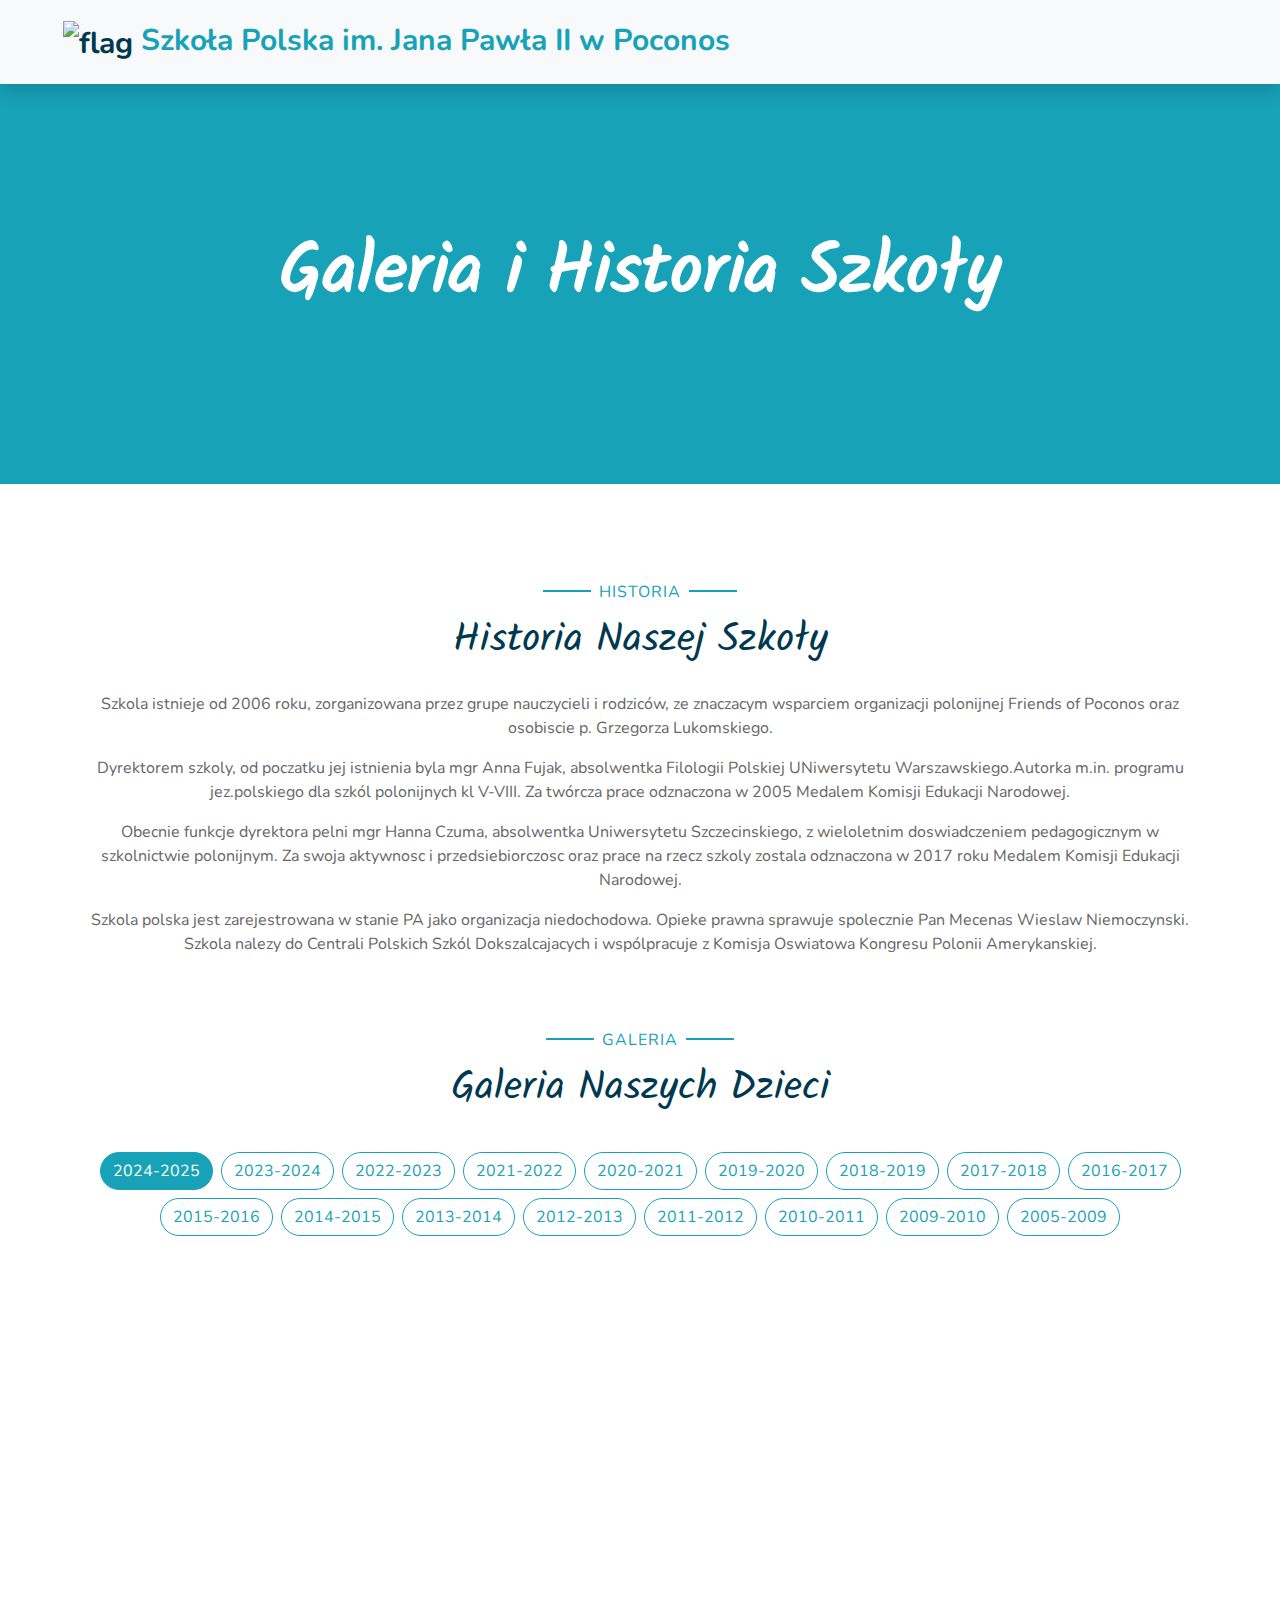
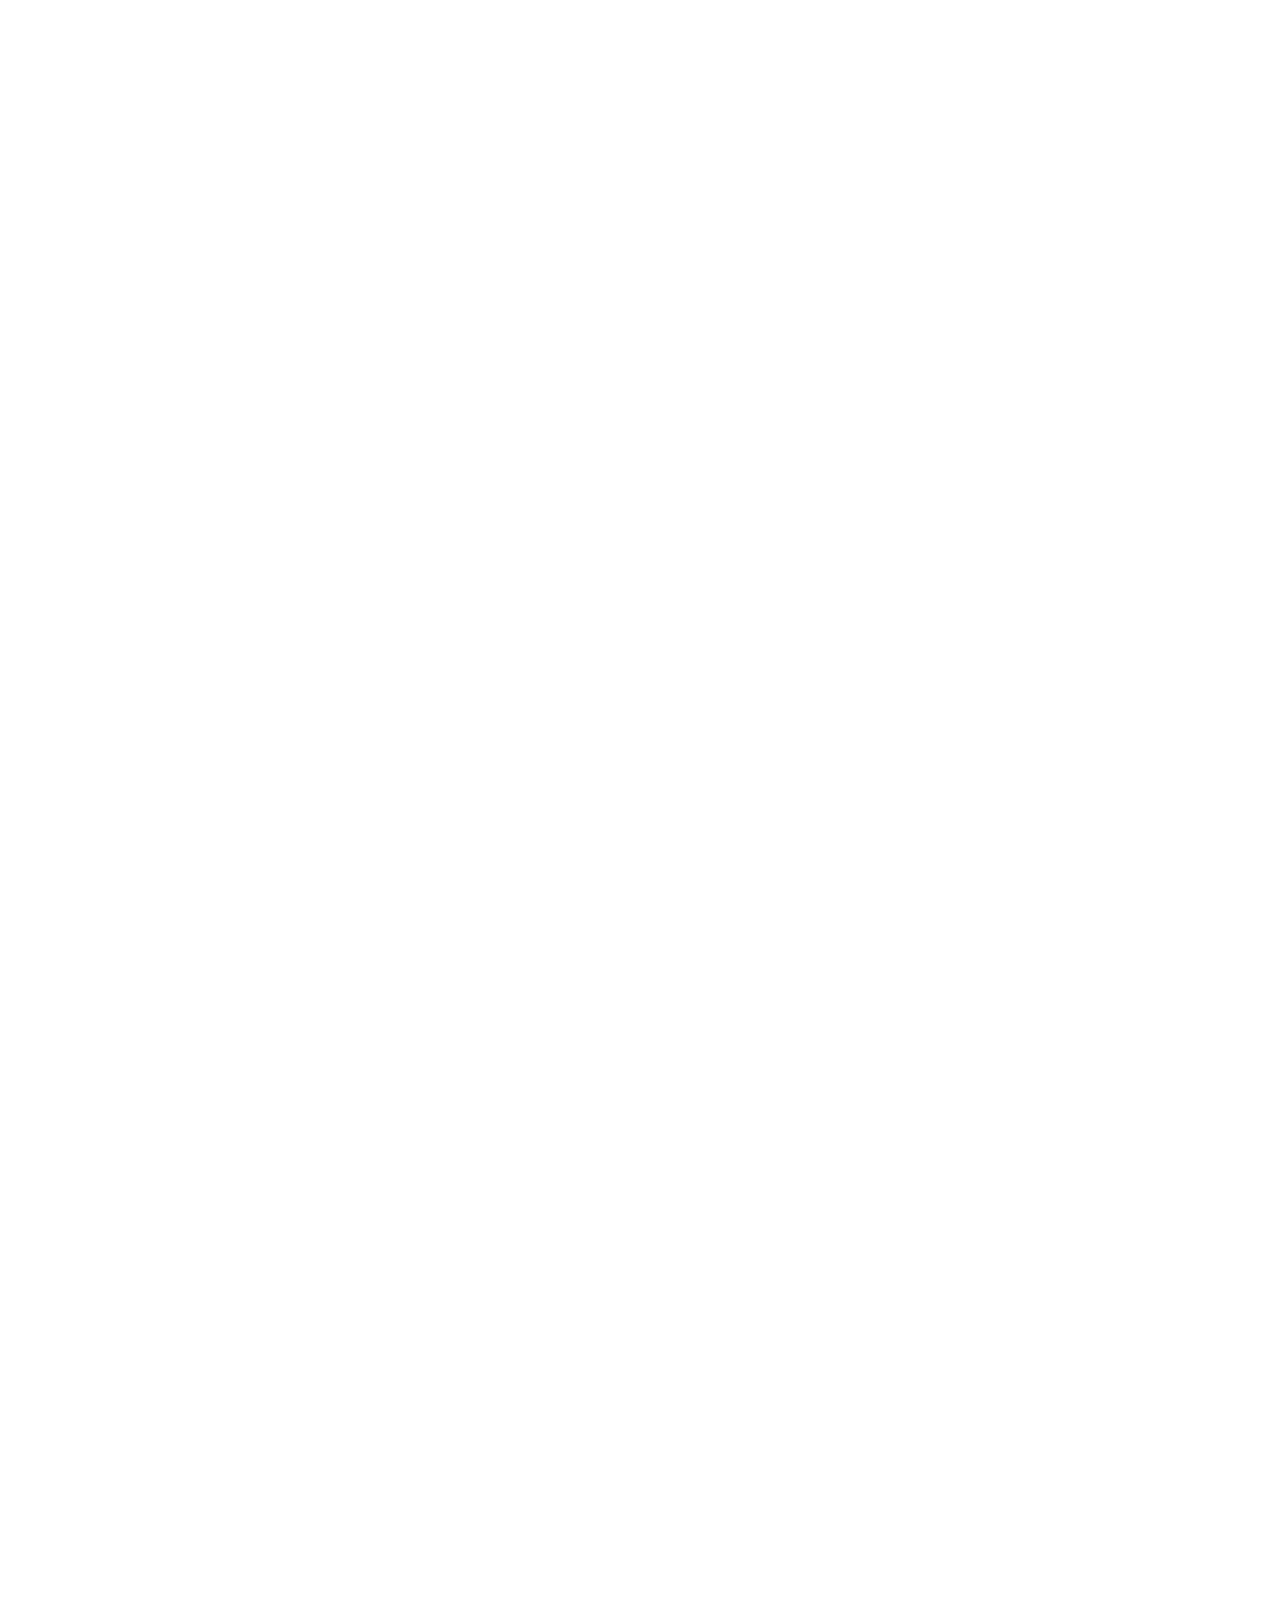
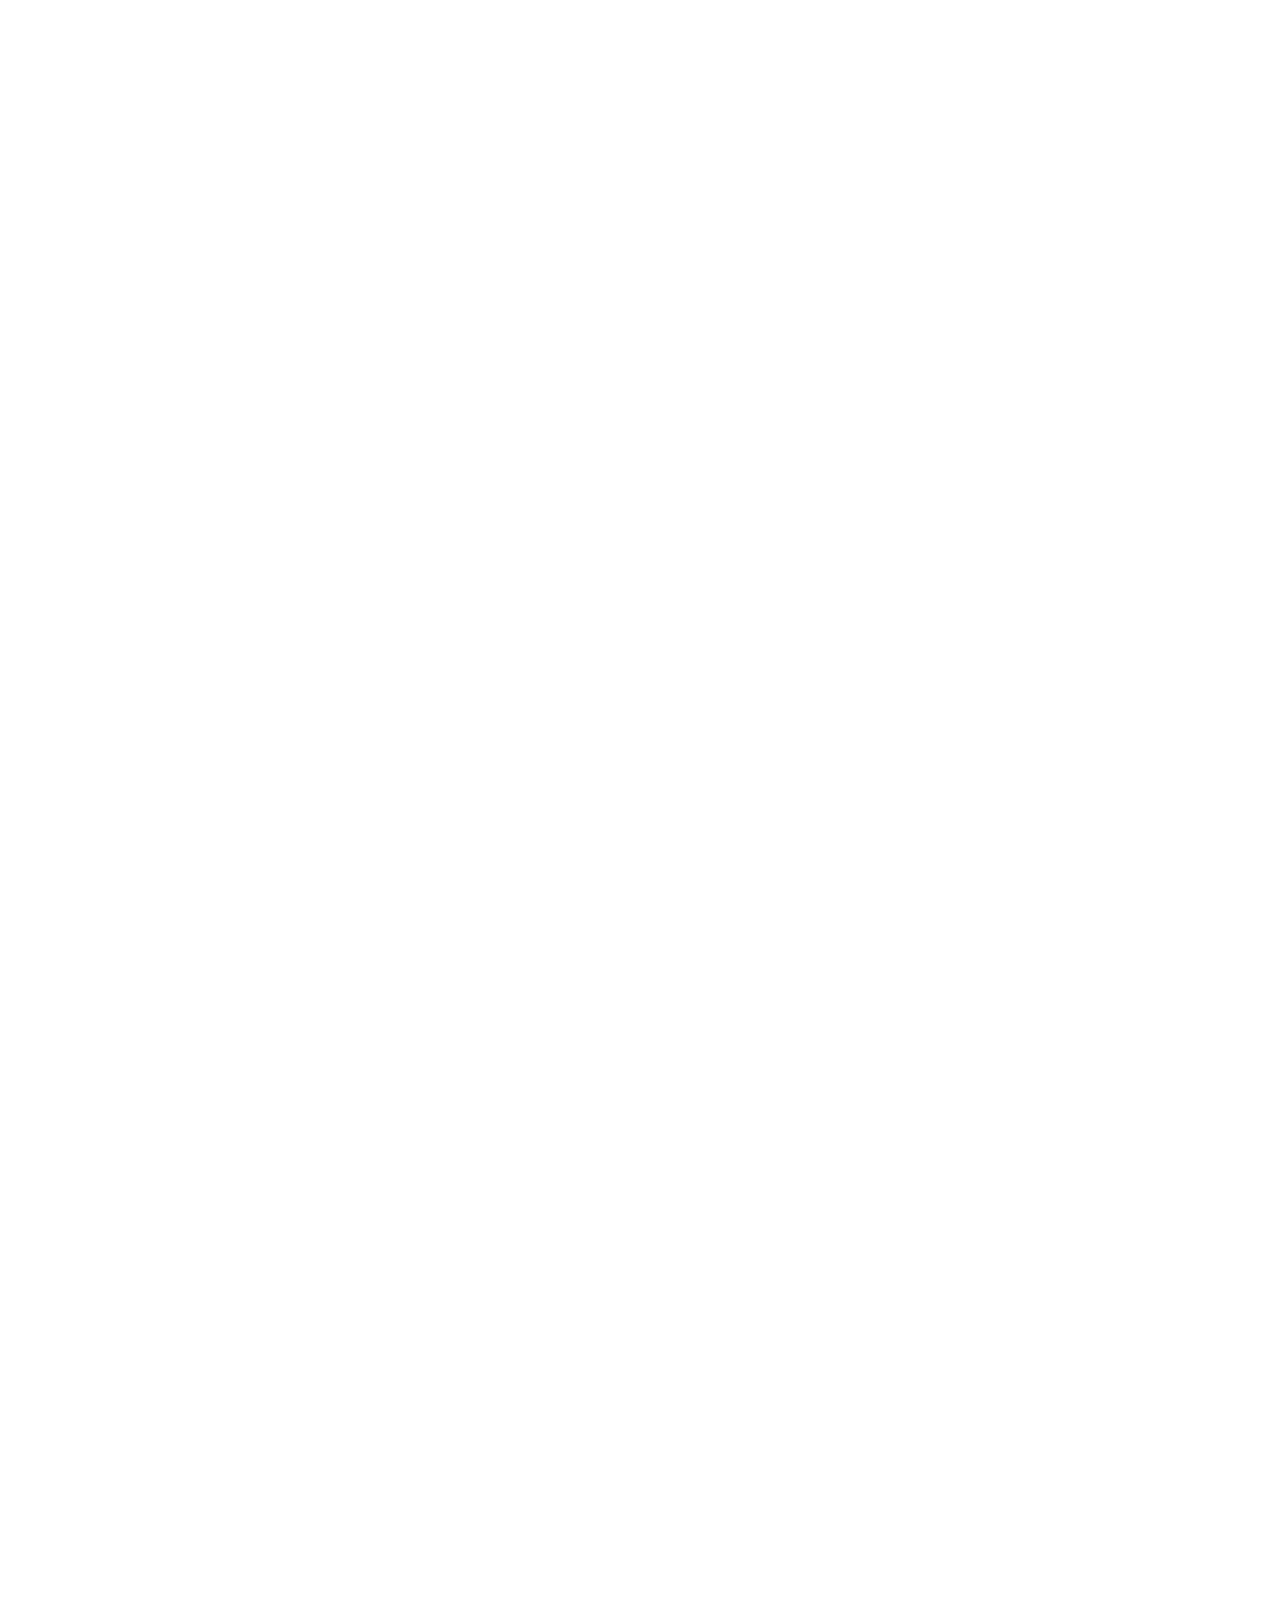
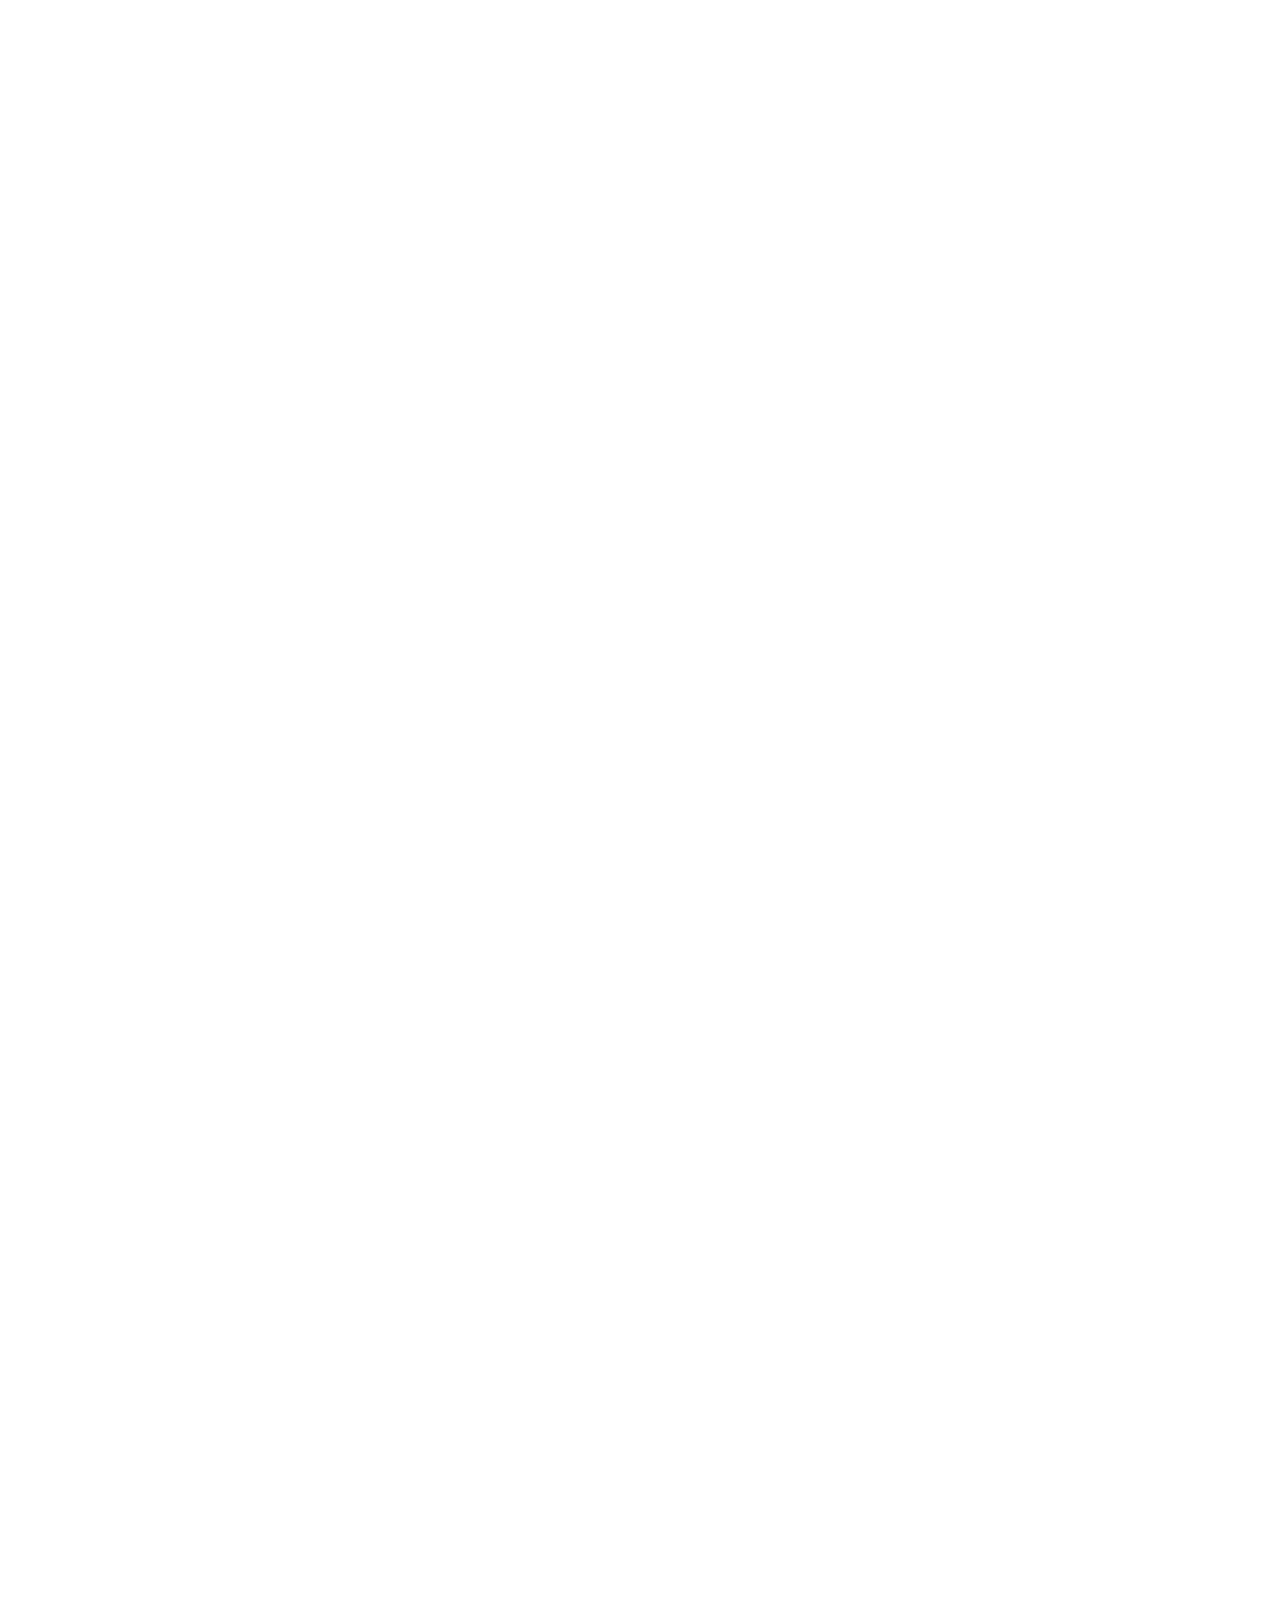
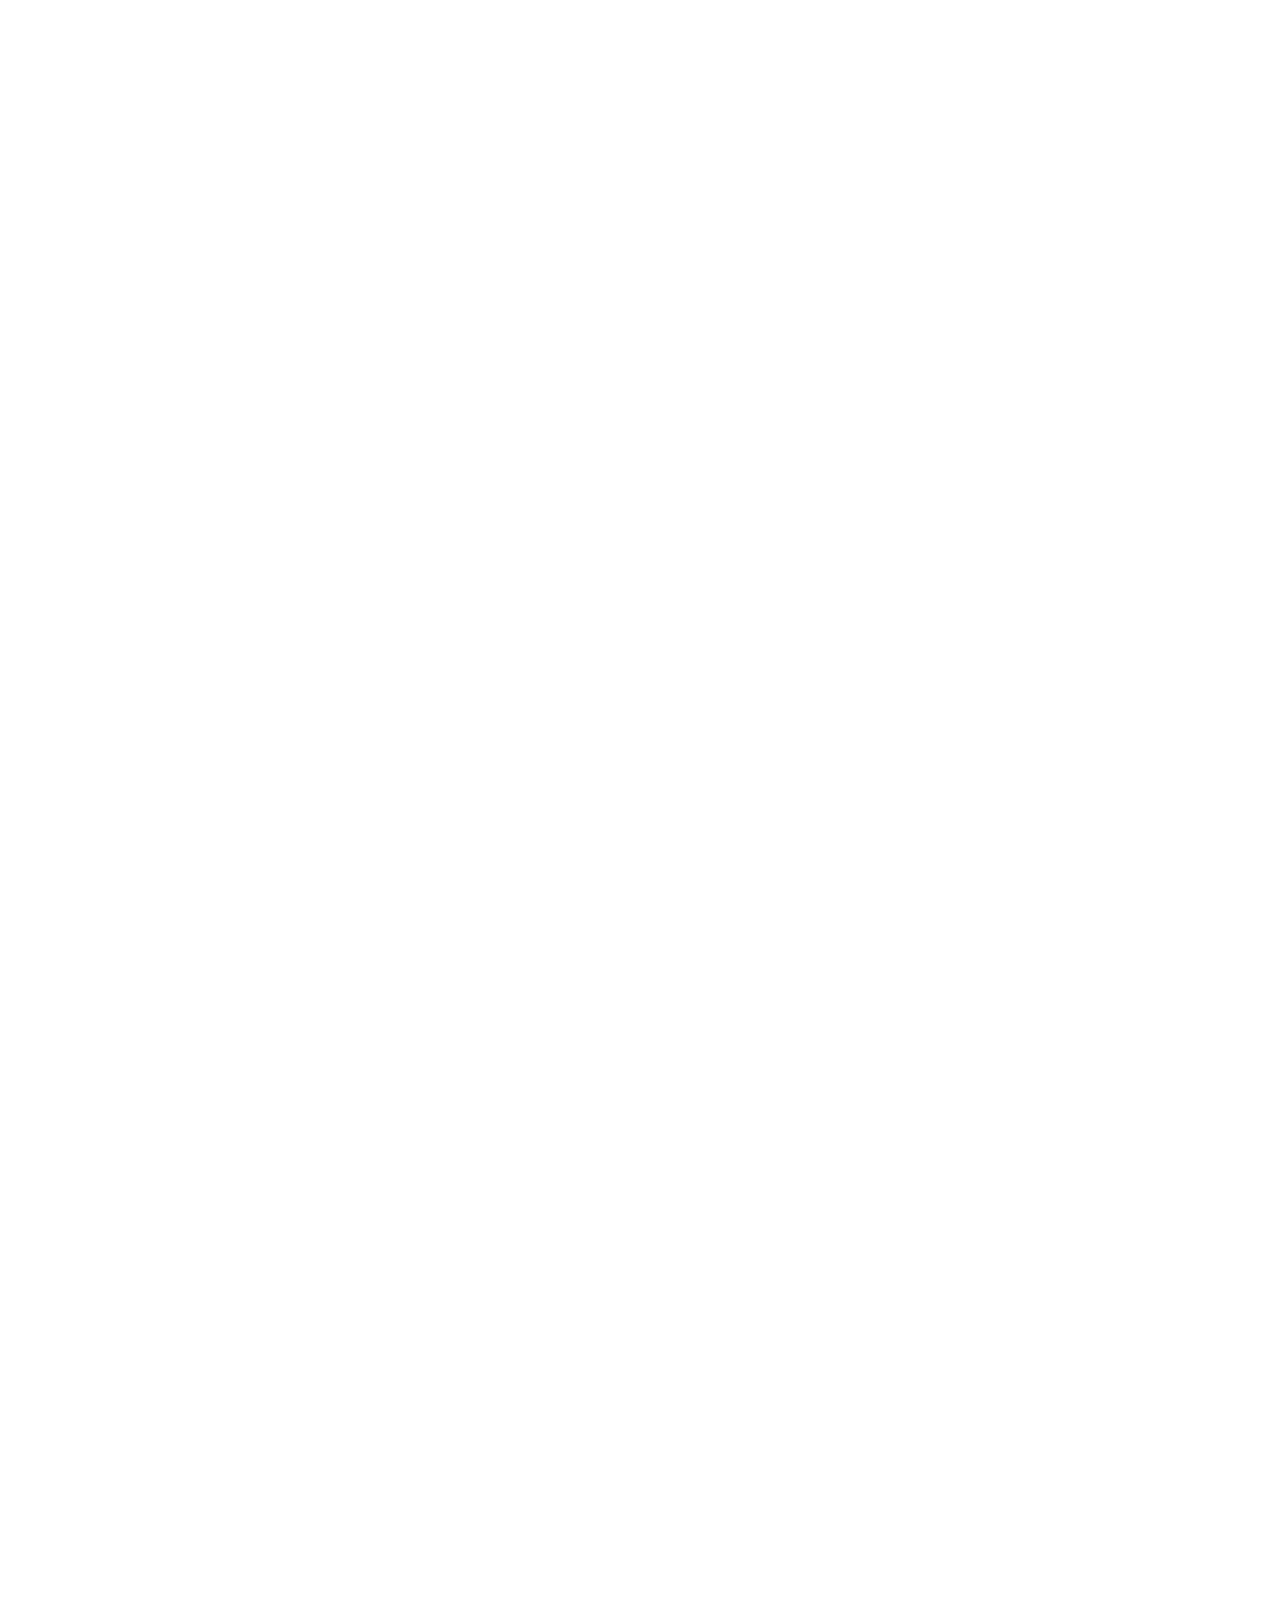
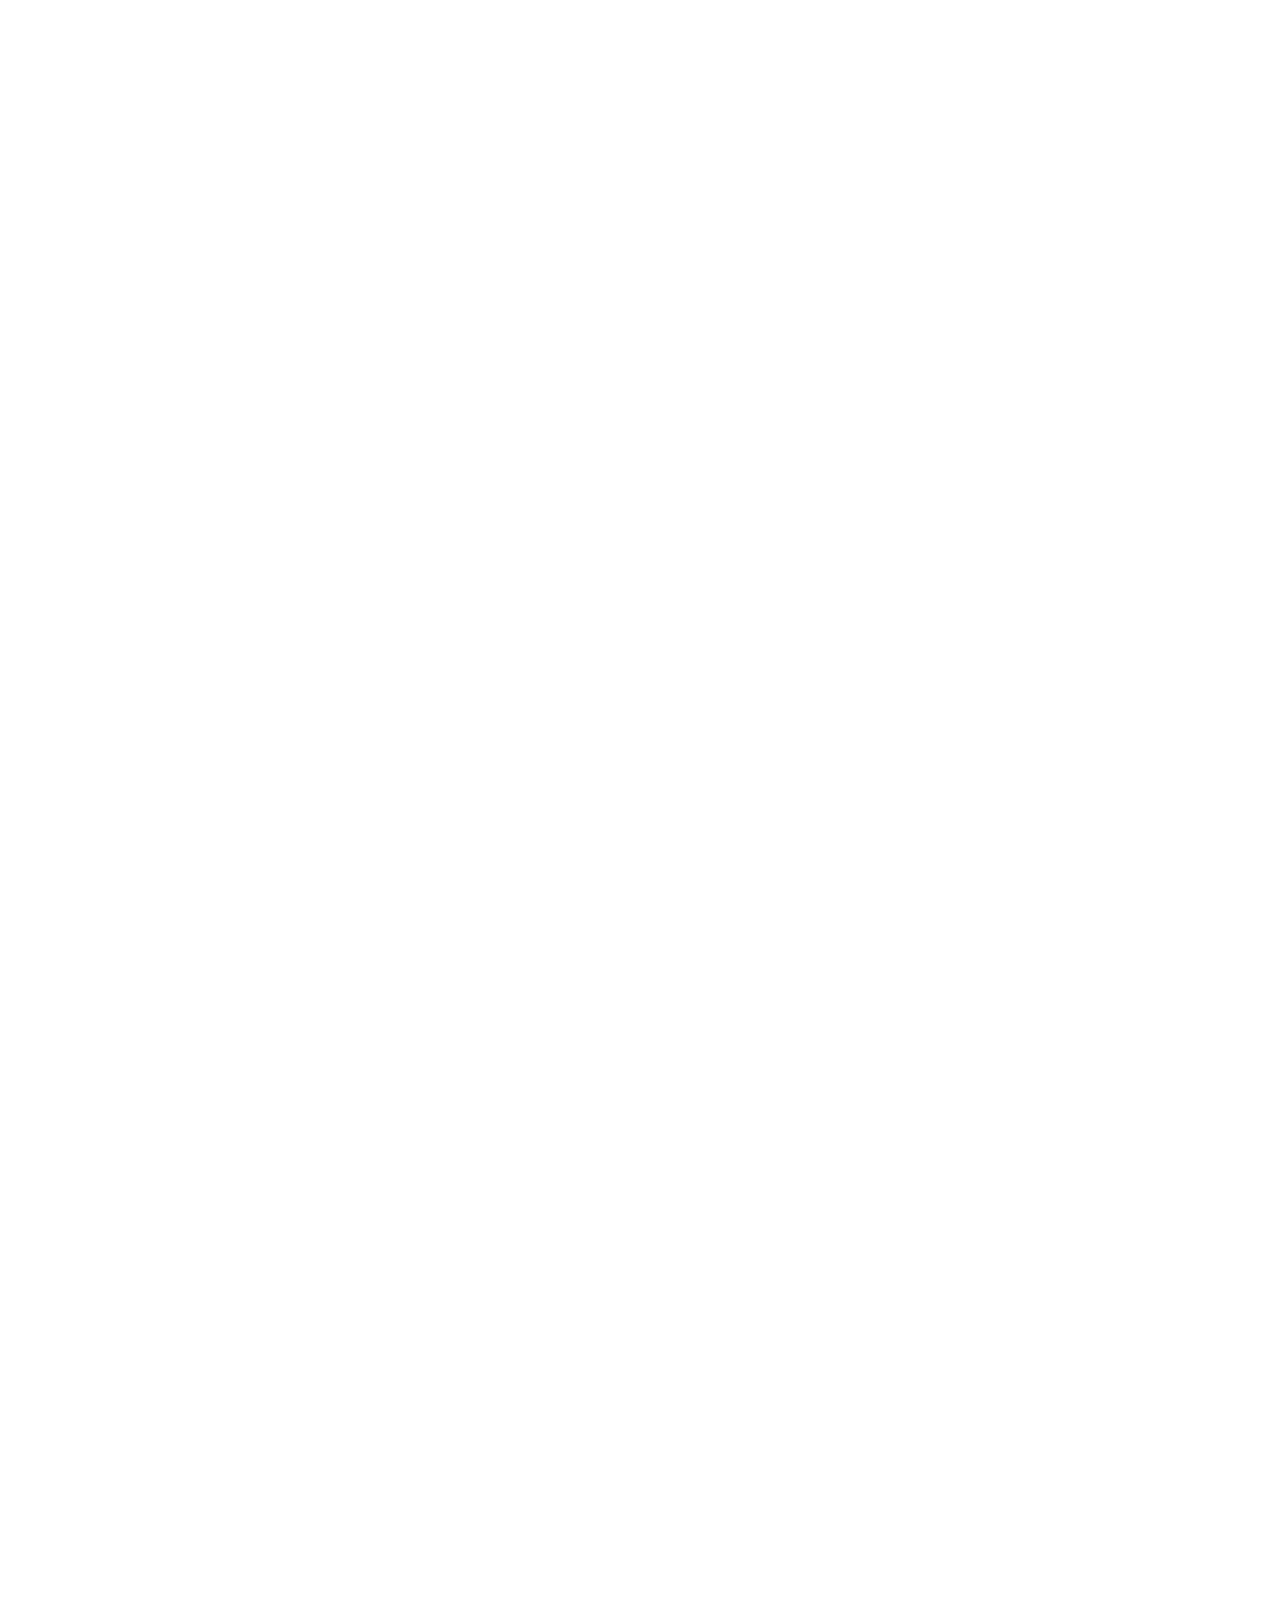
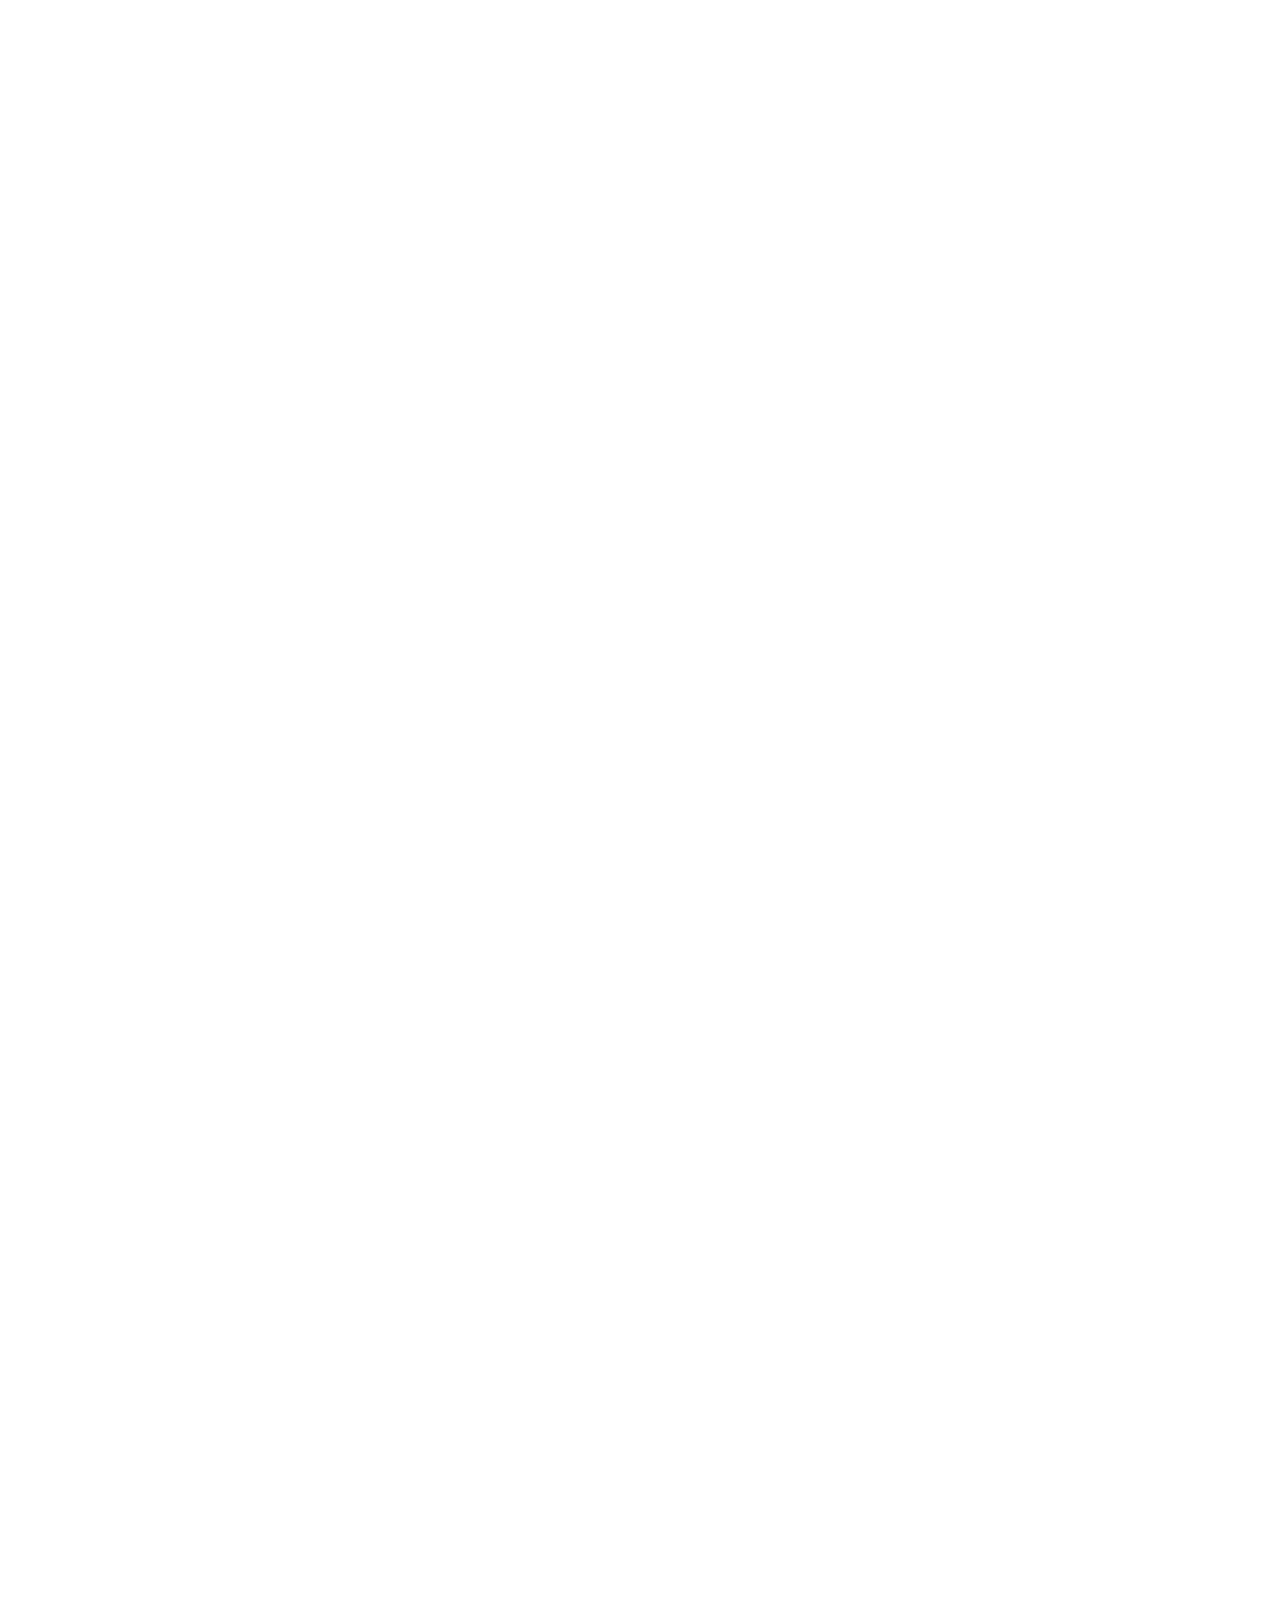
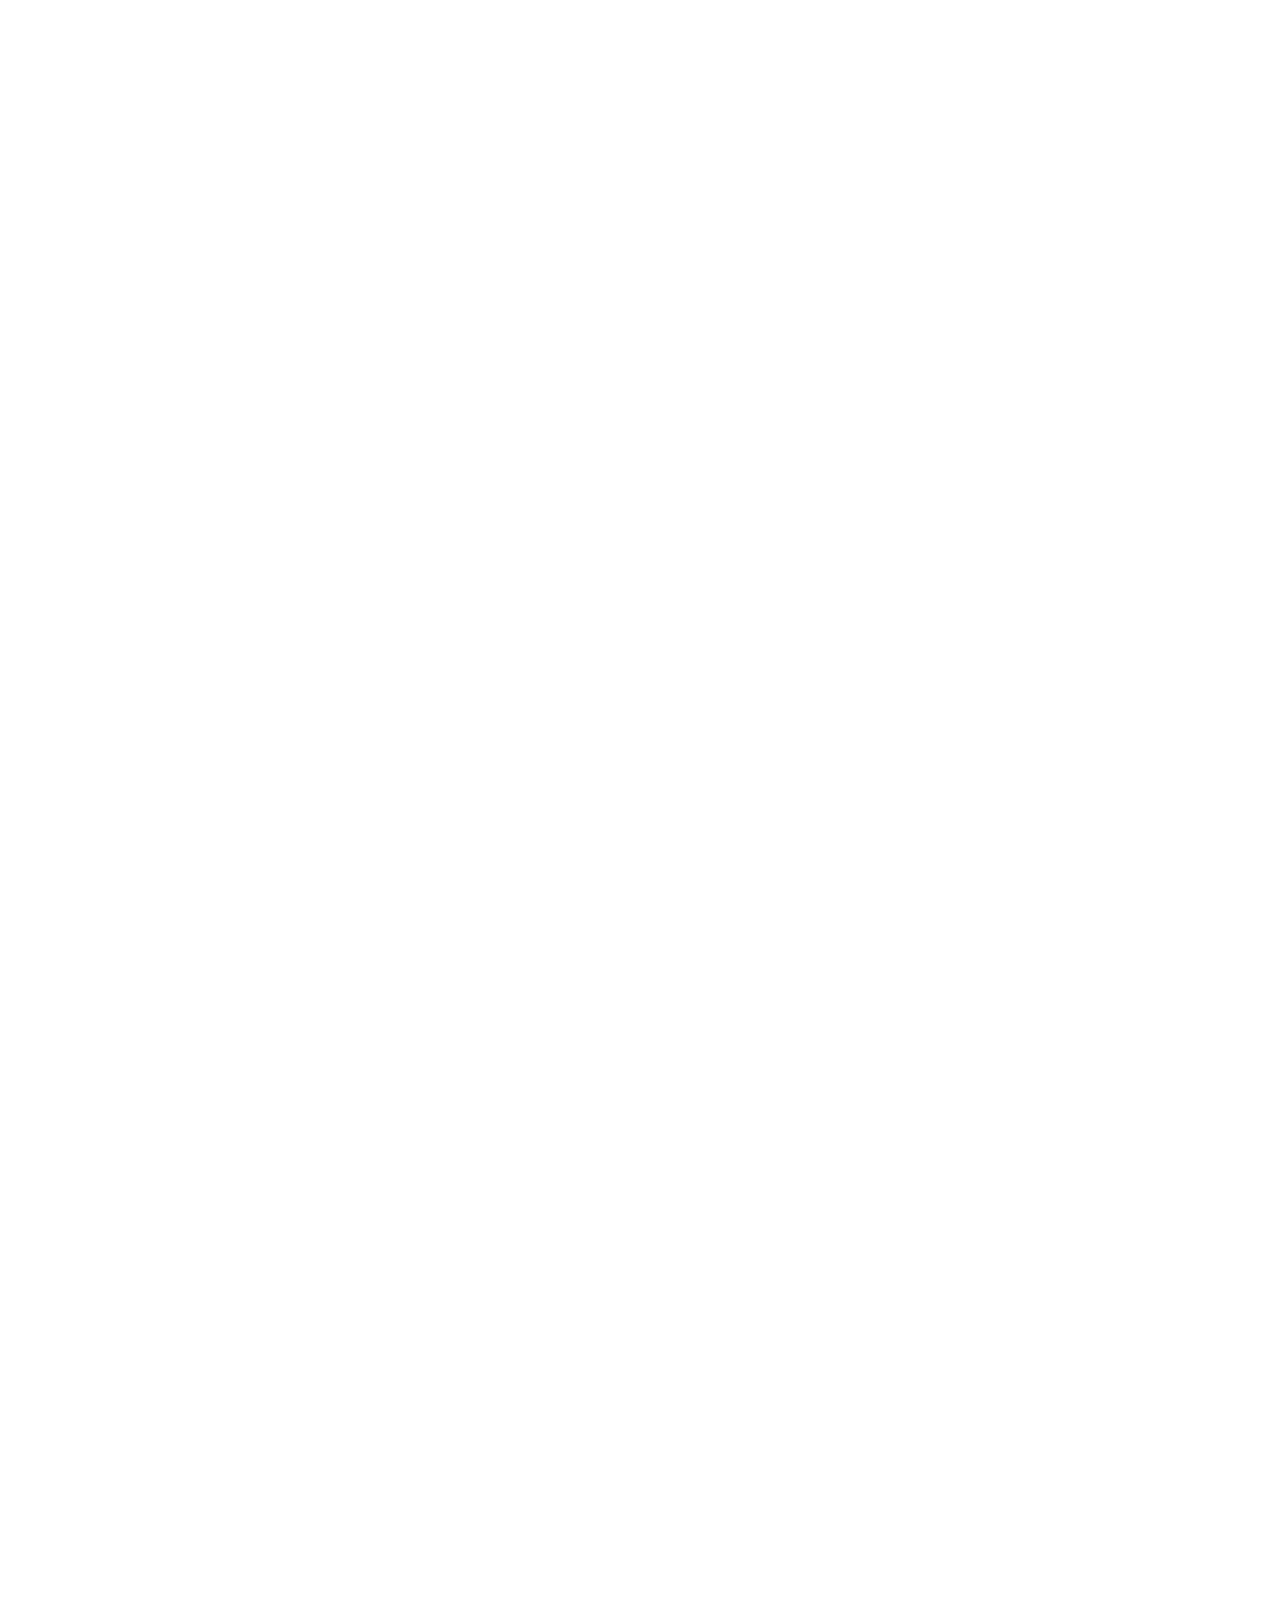
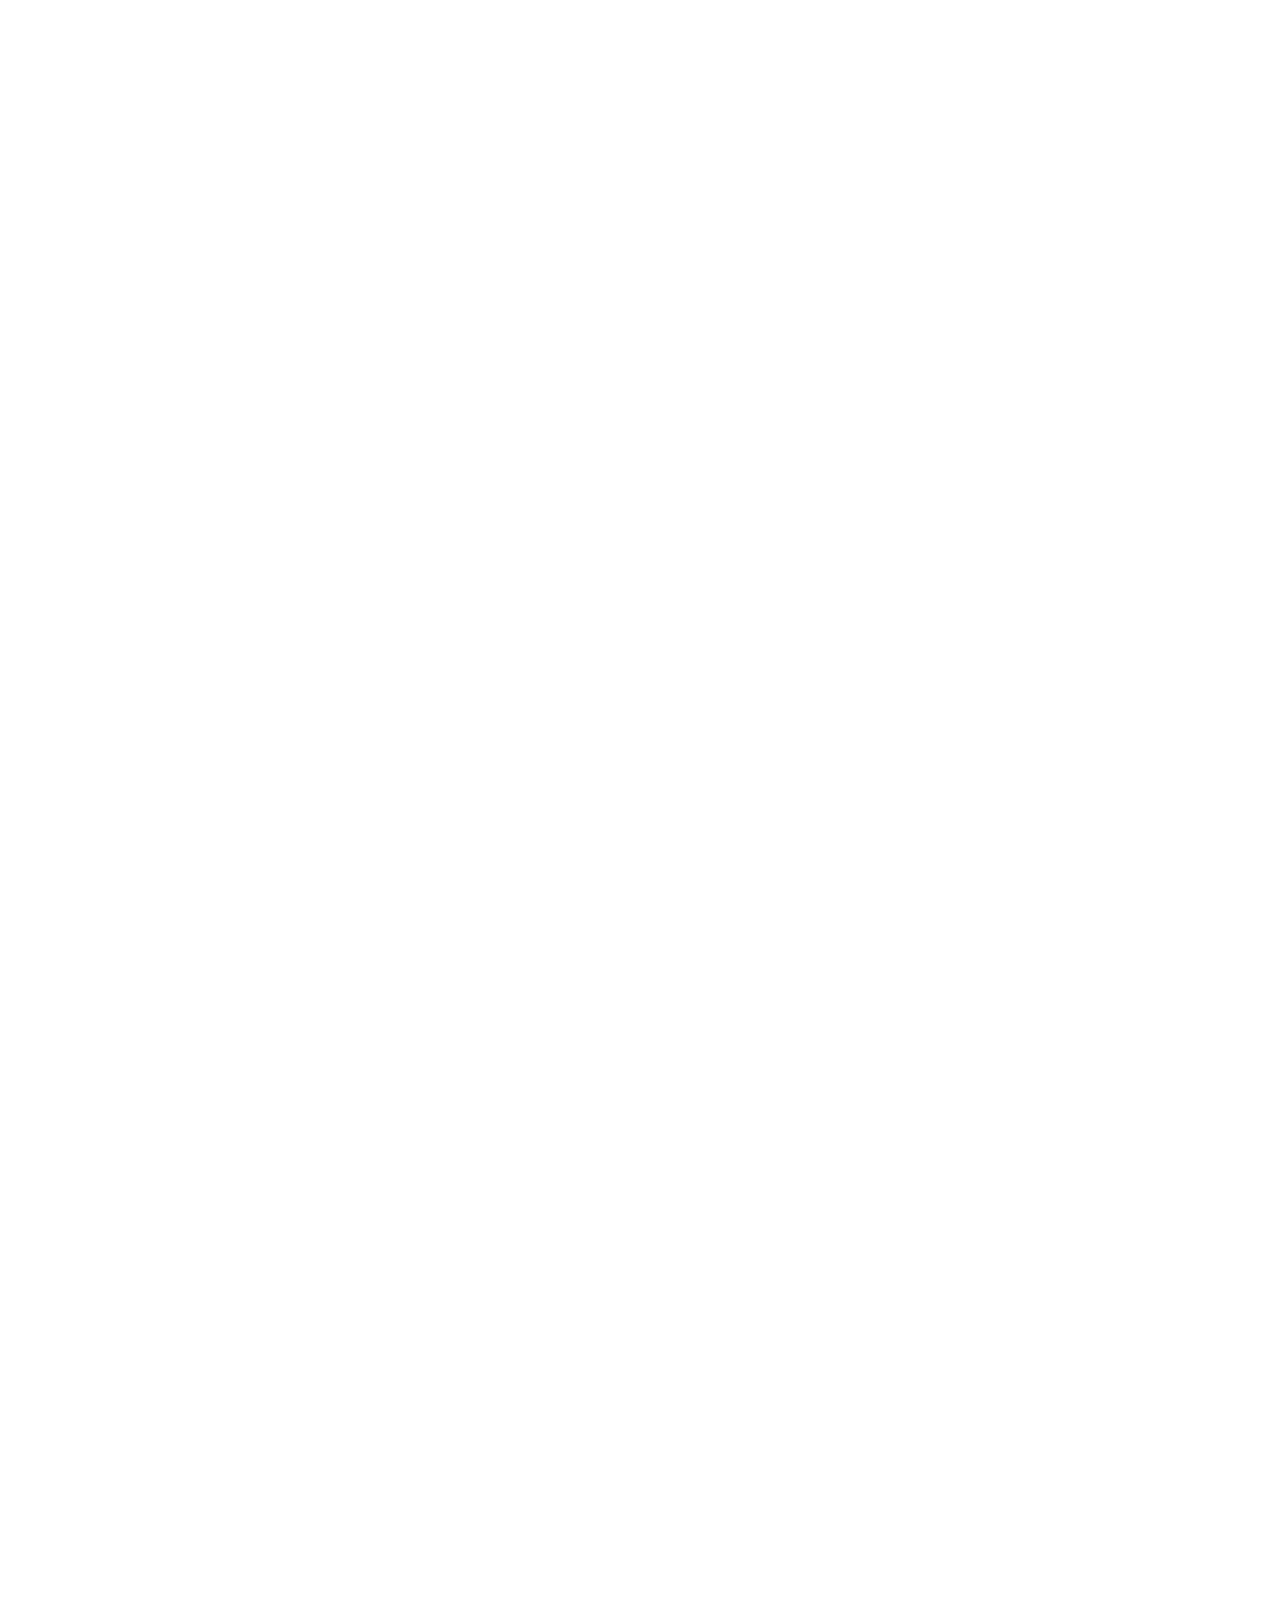
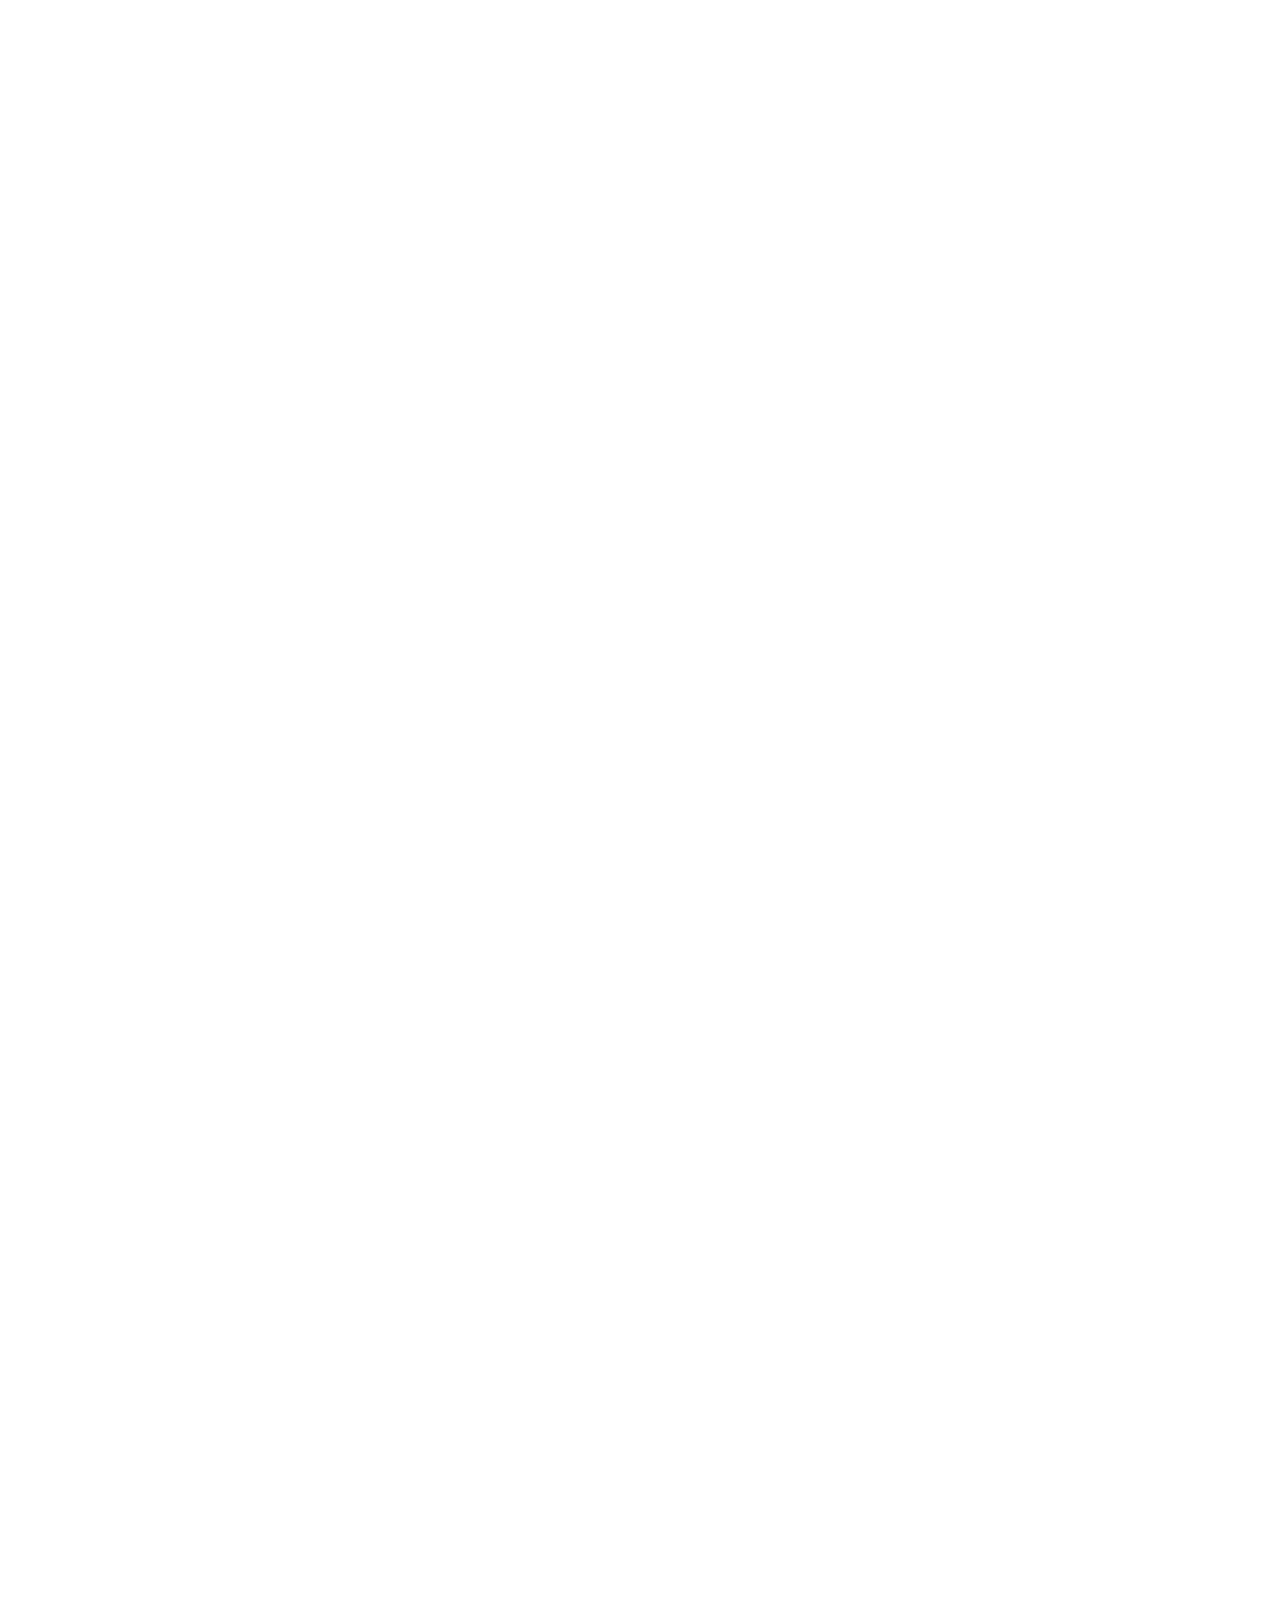
==== commit d6a1054f: "updates" ====
--- a/gallery.html
+++ b/gallery.html
@@ -52,7 +52,7 @@
         >
           <img style="width: 30px;" src="favicon.ico" alt="flag" />
           <span class="text-primary"
-            >Szkoła Polska im. Jana Pawła II w East Stroudsburg, PA</span
+            >Szkoła Polska im. Jana Pawła II w Poconos</span
           >
         </a>
         <!-- <button type="button" class="navbar-toggler" data-toggle="collapse" data-target="#navbarCollapse">
@@ -186,9 +186,9 @@
               <div class="pl-3">
                 <h5 class="text-white">Adres</h5>
                 <p>
-                  Szkoła przy Kościele Św. Mateusza<br />
-                  200 Brodhead Avenue<br />
-                  East Stroudsburg, PA 18301
+                  Barrett Township Administrative and Recreation Complex<br />
+                  1200 PA-390<br />
+                  Cresco, PA 18326
                 </p>
               </div>
             </div>
